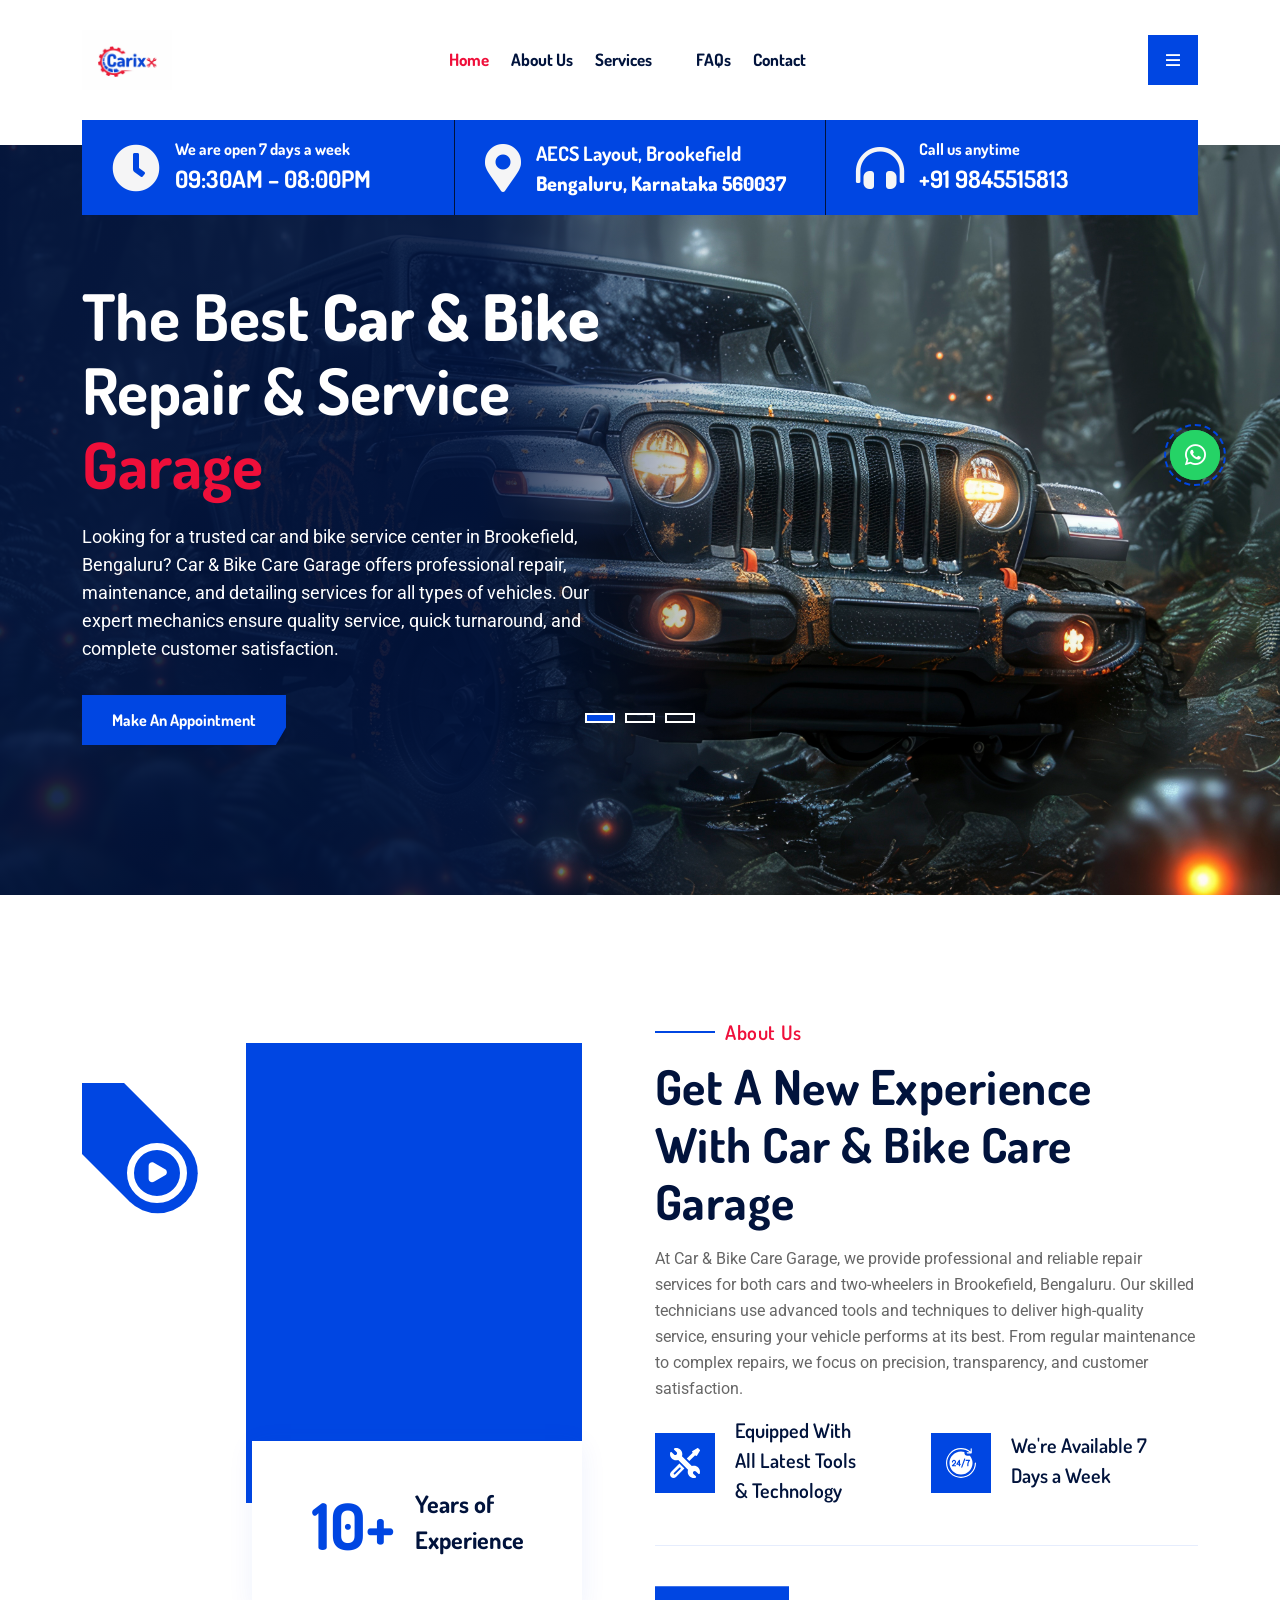
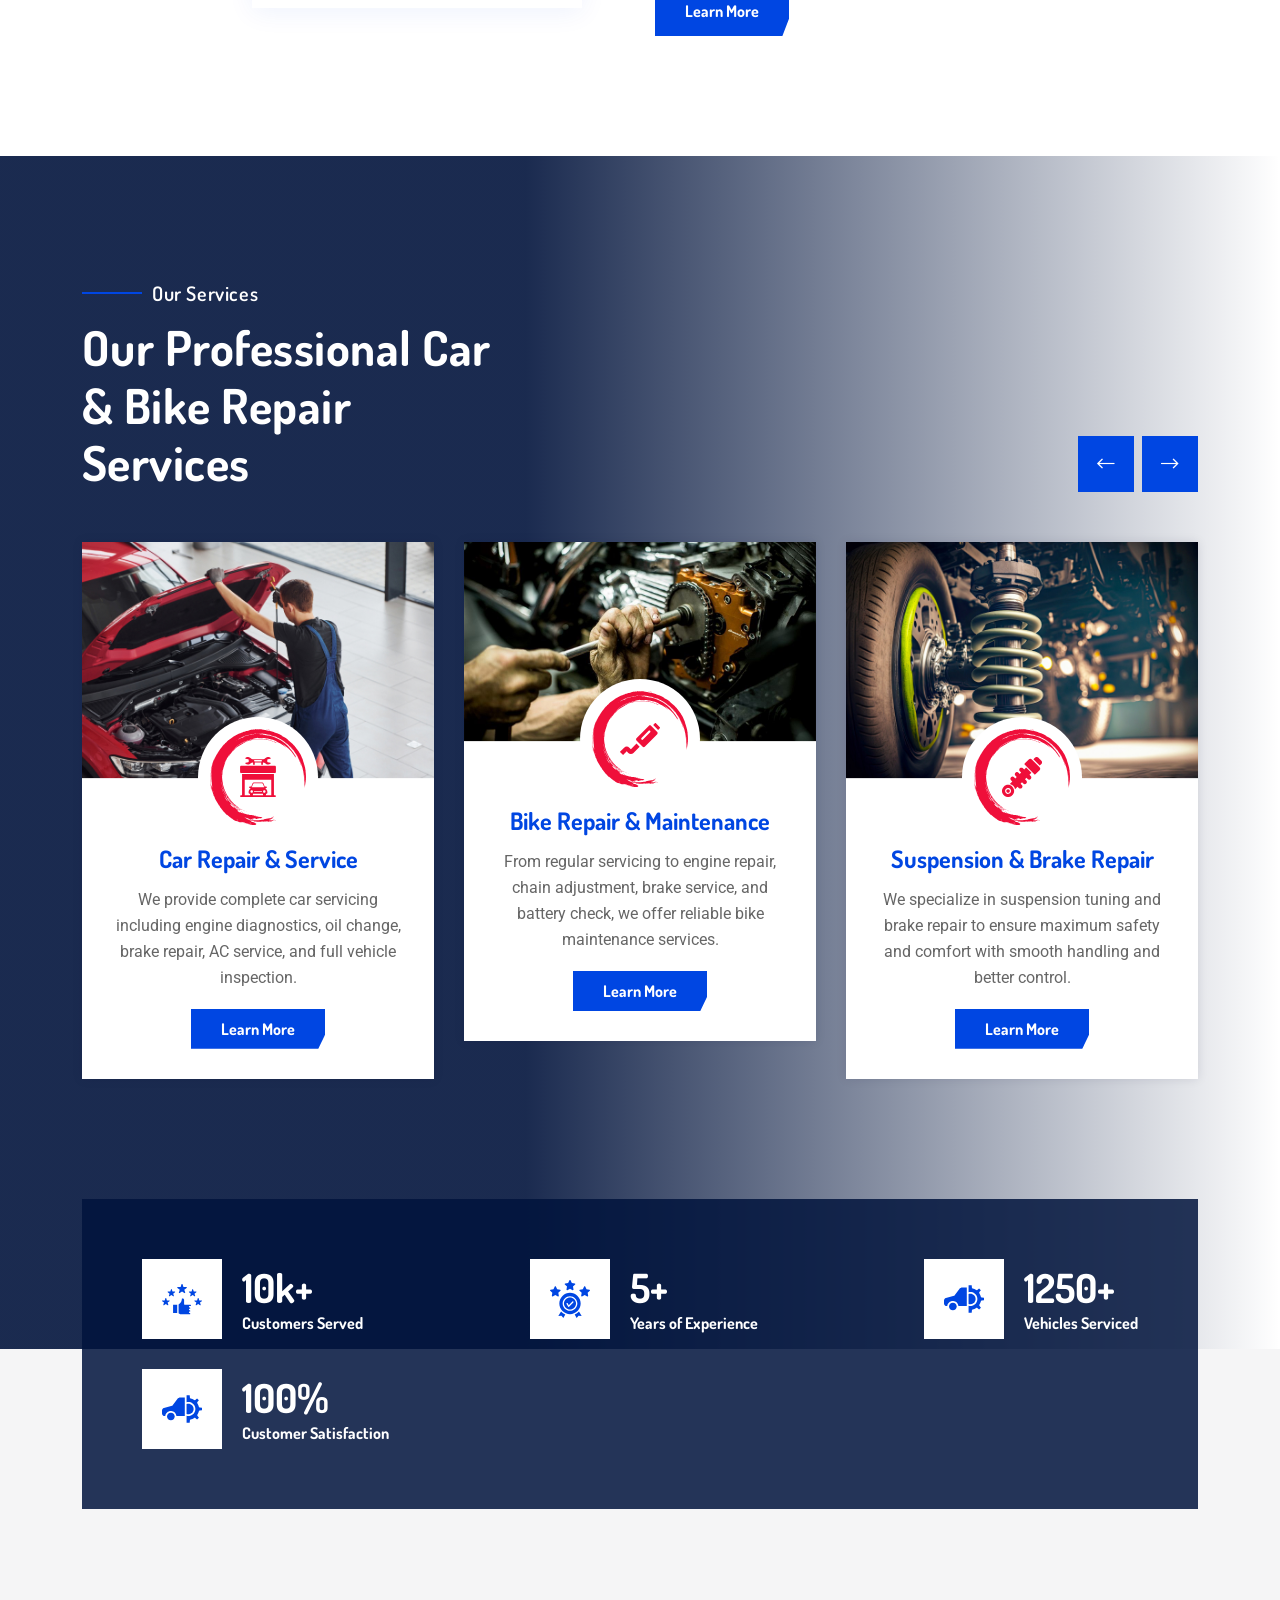
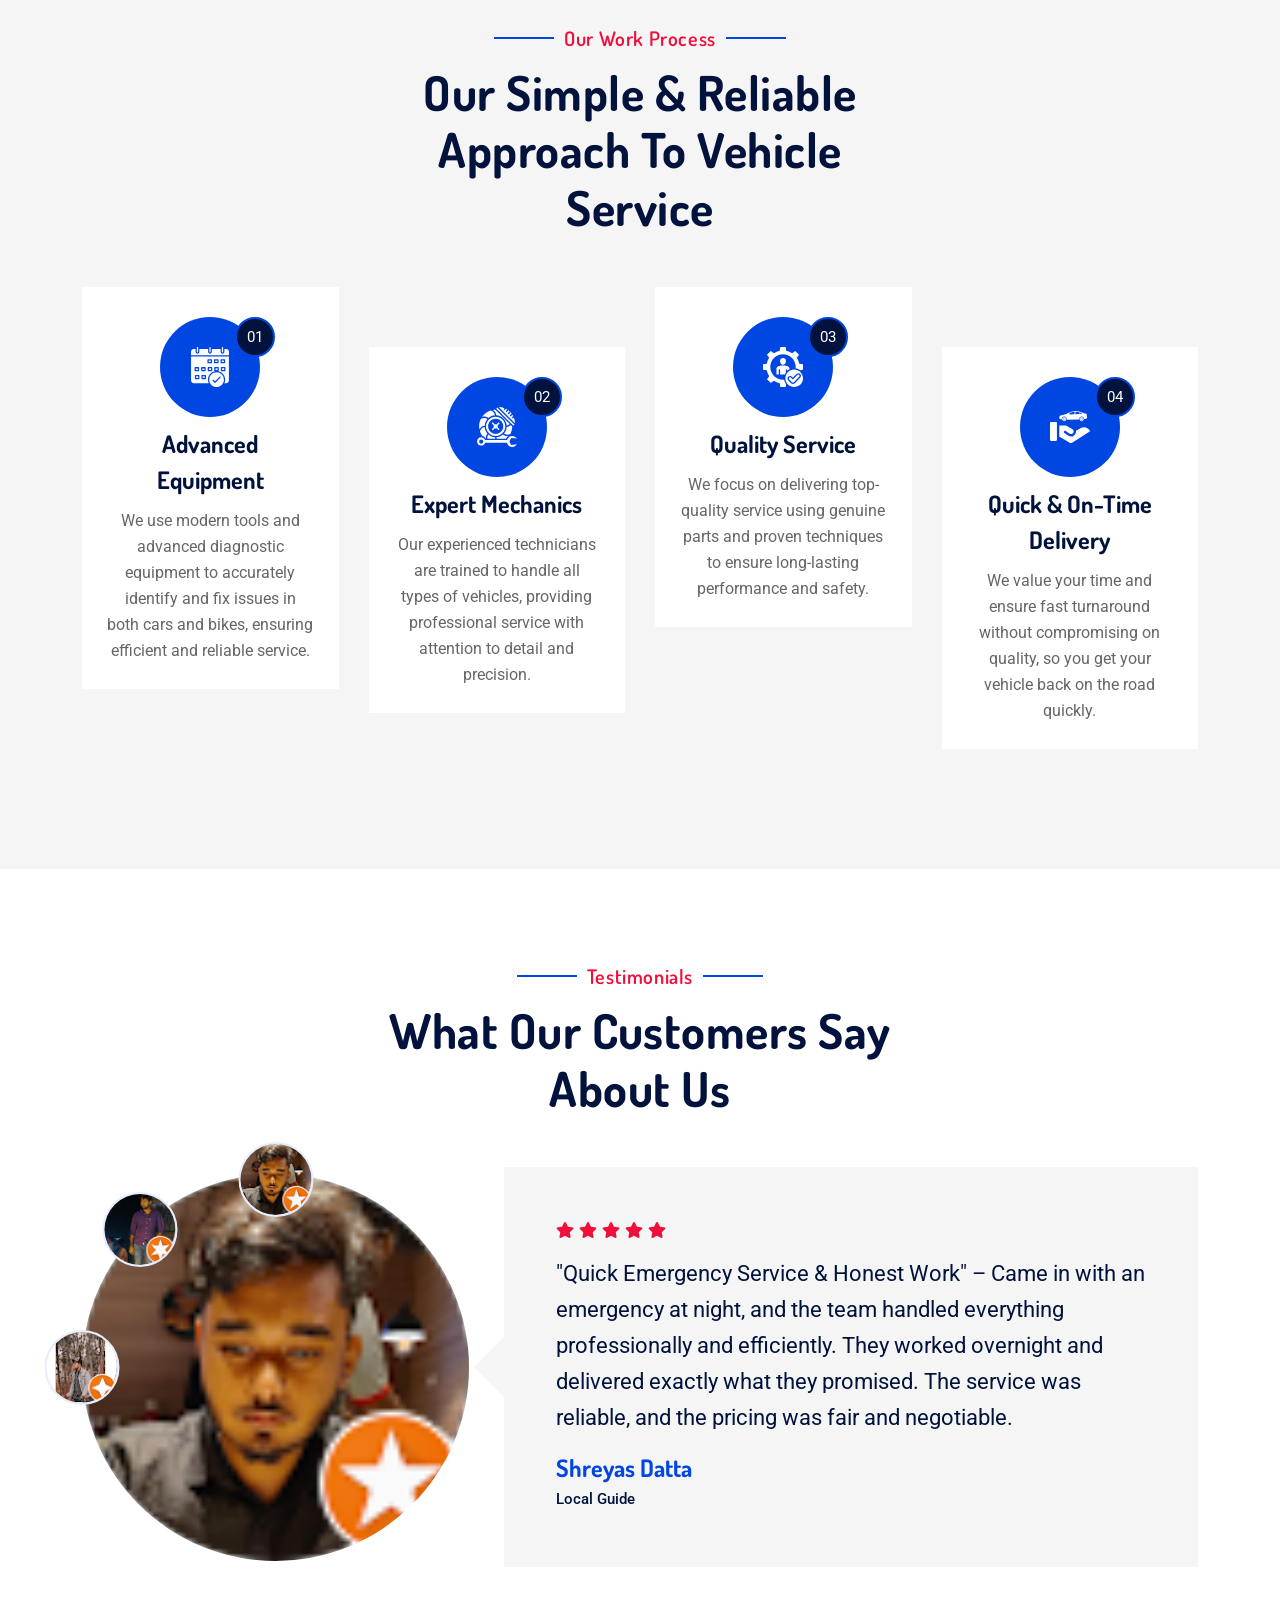
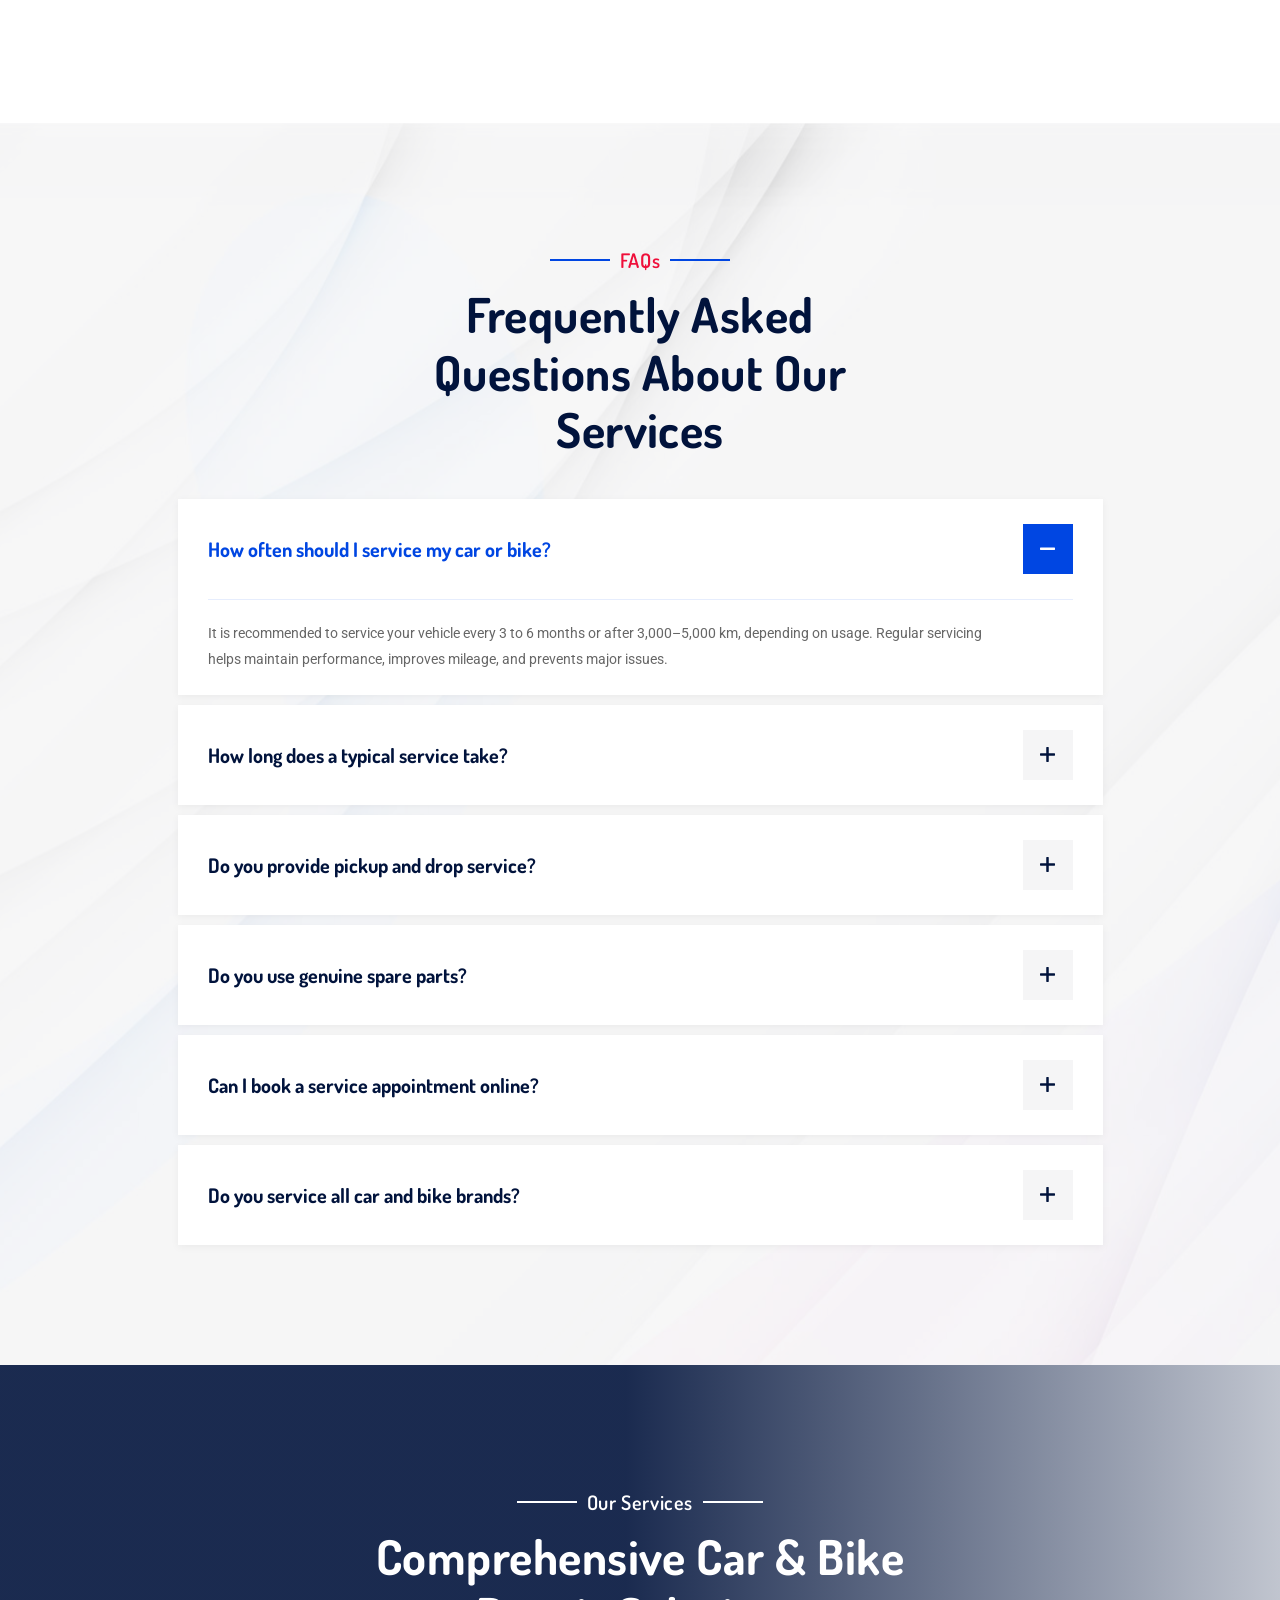
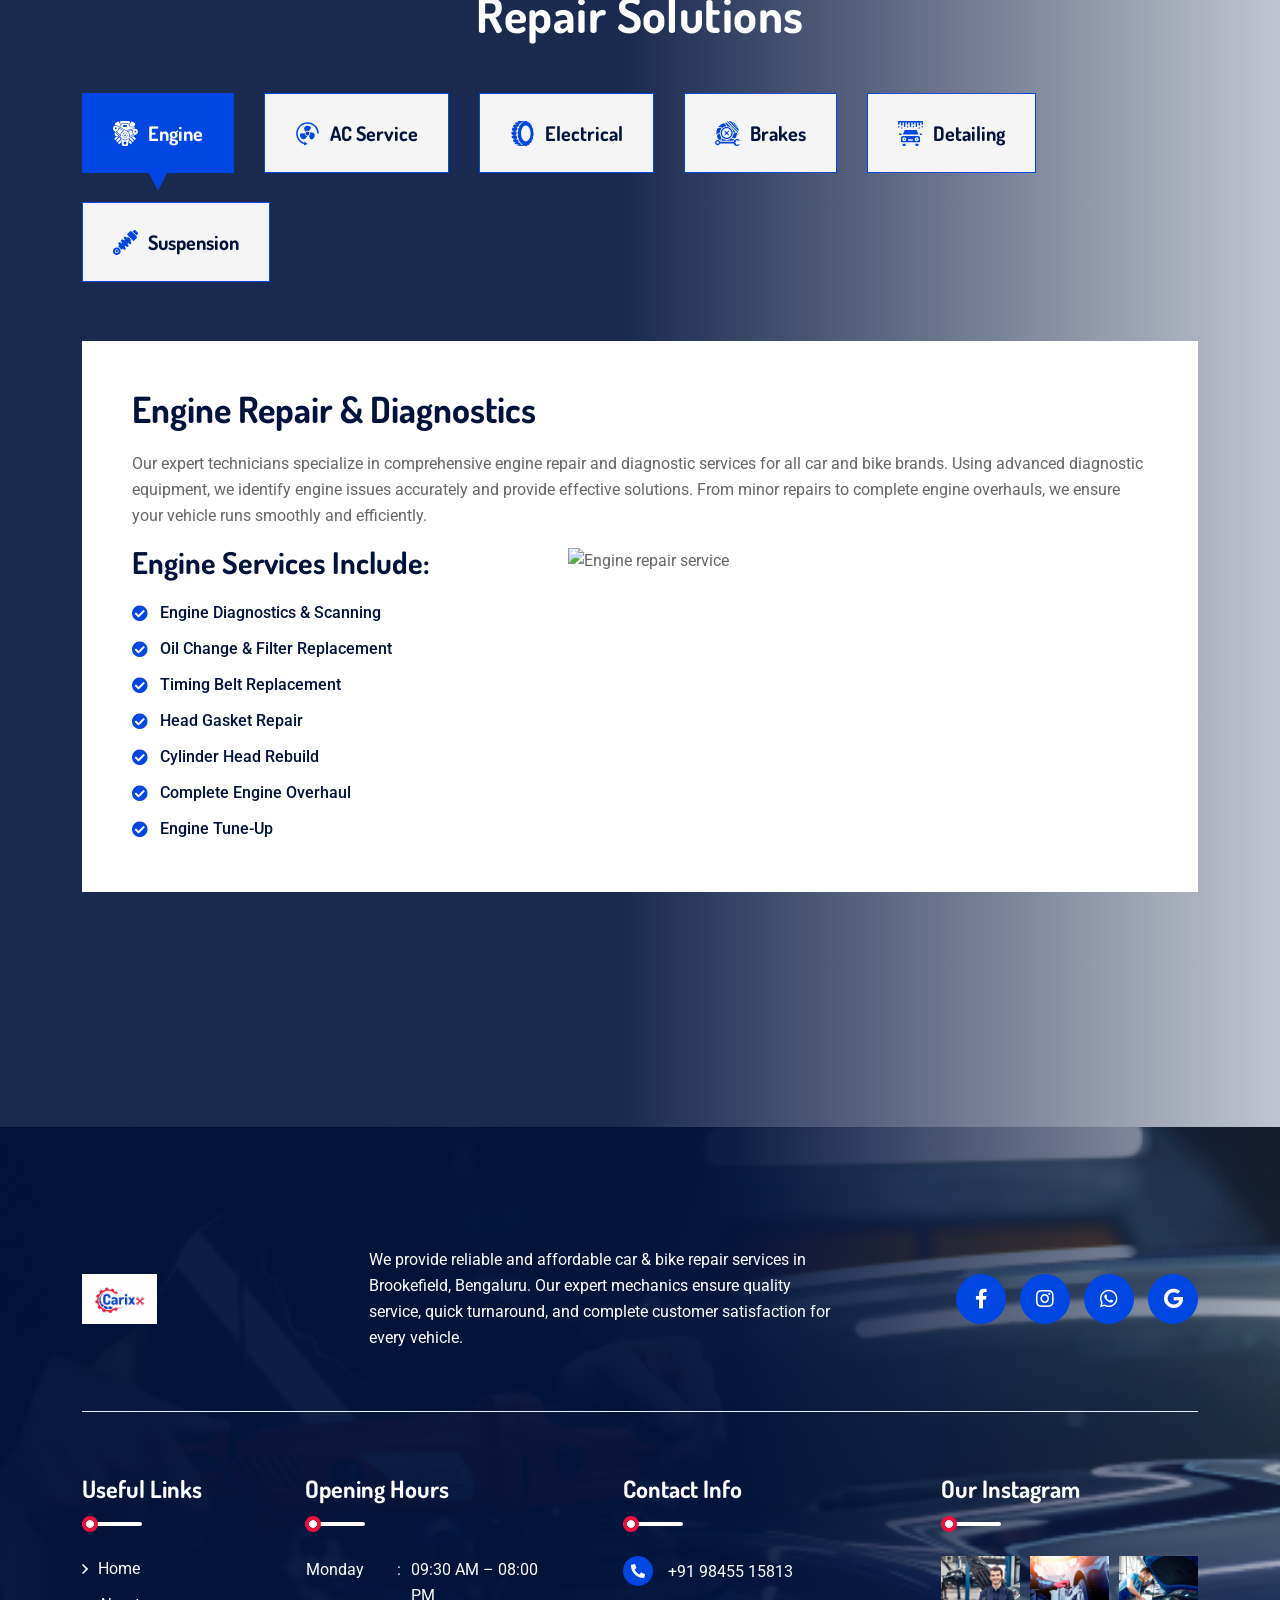
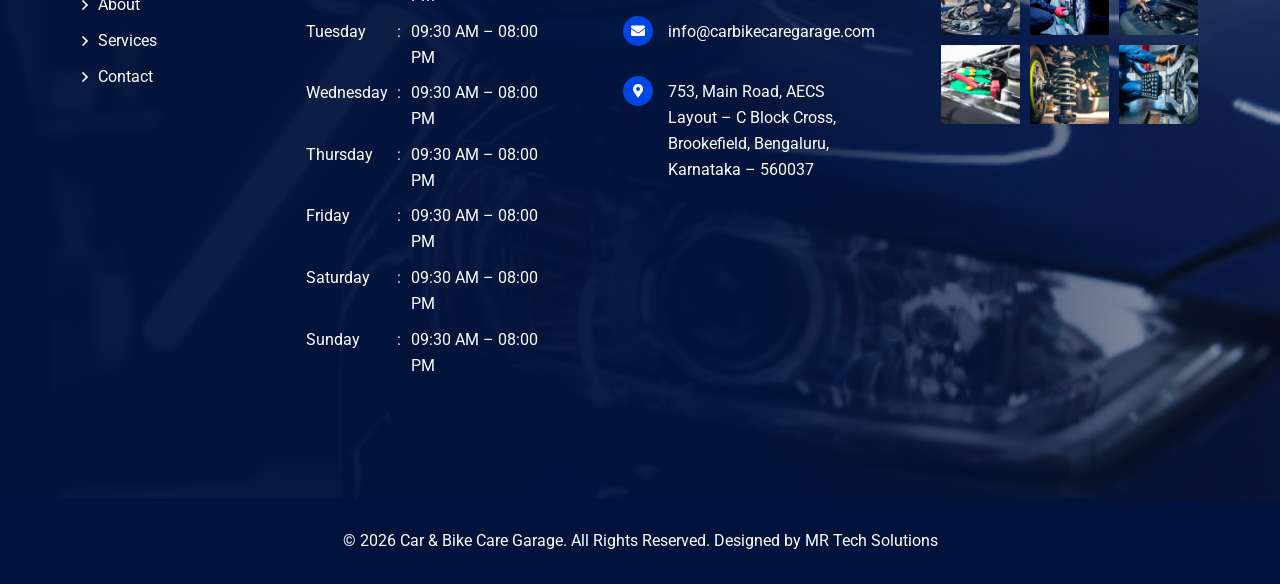
==== index.html @ 3cd3fd8a "init" ====
<!doctype html>
<html class="no-js" lang="zxx">

<head>
  <meta charset="utf-8">
  <meta http-equiv="x-ua-compatible" content="ie=edge">
  <title>Garix - Vehicles Service & Solution HTML5 Template - Blog Grid </title>
  <meta name="author" content="vecuro">
  <meta name="description" content="TechBiz - IT Solution & Service HTML Template">
  <meta name="keywords" content="TechBiz - IT Solution & Service HTML Template" />
  <meta name="robots" content="INDEX,FOLLOW">
  <!-- Mobile Specific Metas -->
  <meta name="viewport" content="width=device-width, initial-scale=1, shrink-to-fit=no">
  <!-- Favicons - Place favicon.ico in the root directory -->
  <link rel="apple-touch-icon" sizes="57x57" href="assets/img/favicons/apple-icon-57x57.png">
  <link rel="apple-touch-icon" sizes="60x60" href="assets/img/favicons/apple-icon-60x60.png">
  <link rel="apple-touch-icon" sizes="72x72" href="assets/img/favicons/apple-icon-72x72.png">
  <link rel="apple-touch-icon" sizes="76x76" href="assets/img/favicons/apple-icon-76x76.png">
  <link rel="apple-touch-icon" sizes="114x114" href="assets/img/favicons/apple-icon-114x114.png">
  <link rel="apple-touch-icon" sizes="120x120" href="assets/img/favicons/apple-icon-120x120.png">
  <link rel="apple-touch-icon" sizes="152x152" href="assets/img/favicons/apple-icon-144x144.png">
  <link rel="apple-touch-icon" sizes="152x152" href="assets/img/favicons/apple-icon-152x152.png">
  <link rel="apple-touch-icon" sizes="180x180" href="assets/img/favicons/apple-icon-180x180.png">
  <link rel="icon" type="image/png" sizes="192x192" href="assets/img/favicons/android-icon-192x192.png">
  <link rel="icon" type="image/png" sizes="32x32" href="assets/img/favicons/favicon-32x32.png">
  <link rel="icon" type="image/png" sizes="96x96" href="assets/img/favicons/favicon-96x96.png">
  <link rel="icon" type="image/png" sizes="16x16" href="assets/img/favicons/favicon-16x16.png">
  <link rel="manifest" href="assets/img/favicons/manifest.json">
  <meta name="msapplication-TileColor" content="#ffffff">
  <meta name="msapplication-TileImage" content="assets/img/favicons/ms-icon-144x144.png">
  <meta name="theme-color" content="#ffffff">
  <!--==============================
	  Google Fonts
	============================== -->
  <link rel="preconnect" href="https://fonts.googleapis.com">
  <link rel="preconnect" href="https://fonts.gstatic.com" crossorigin>
  <link href="https://fonts.googleapis.com/css2?family=Dosis:wght@200..800&family=Roboto:wght@400;500&display=swap" rel="stylesheet">
  <!--==============================
	    All CSS File
	============================== -->
  <!-- Bootstrap -->
  <!-- <link rel="stylesheet" href="assets/css/app.min.css"> -->
  <link rel="stylesheet" href="assets/css/bootstrap.min.css">
  <!-- Font Awesome Icon -->
  <link rel="stylesheet" href="assets/css/fontawesome.min.css">
  <!-- Magnific Popup -->
  <link rel="stylesheet" href="assets/css/magnific-popup.min.css">
  <!-- Slick Slider -->
  <link rel="stylesheet" href="assets/css/slick.min.css">
  <!-- Nice Select -->
  <link rel="stylesheet" href="assets/css/nice-select.min.css">
  <!-- Jquery Ui CSS -->
  <link rel="stylesheet" href="assets/css/jquery-ui.min.css">
  <!-- Jquery Twenty Twenty -->
  <link rel="stylesheet" href="assets/css/twentytwenty.css">
  <!-- Theme Custom CSS -->
  <link rel="stylesheet" href="assets/css/style.css">
</head>

<body>
  <!--[if lte IE 9]>
    	<p class="browserupgrade">You are using an <strong>outdated</strong> browser. Please <a href="https://browsehappy.com/">upgrade your browser</a> to improve your experience and security.</p>
  <![endif]-->
  <div class="preloader">
    <button class="vs-btn preloaderCls">Cancel Preloader </button>
    <div class="preloader-inner">
      <img src="assets/img/logo.png" alt="logo">
      <span class="loader"></span>
    </div>
  </div>
  <a href="https://wa.me/919845515813?text=Hello%20Car%20%26%20Bike%20Care%20Garage!" target="_blank" class="scrollToTop scroll-btn wa-btn"><i class="fab fa-whatsapp"></i></a>
  <a href="#" class="scrollToTop scroll-btn"><i class="far fa-arrow-up"></i></a>
  <!--==============================
    Mobile Menu
  ============================== -->
  <div class="vs-menu-wrapper">
    <div class="vs-menu-area text-center">
      <div class="mobile-logo">
        <a href="index.html"><img src="assets/img/logo.png" alt="Garix" class="logo"></a>
        <button class="vs-menu-toggle"><i class="fal fa-times"></i></button>
      </div>
      <div class="vs-mobile-menu">
        <ul>
          <li>
            <a href="index.html">Home</a>
          </li>
          <li>
            <a href="about.html">About Us</a>
          </li>
          <li>
            <a href="services.html">Services</a>
          </li>
          <!-- <li>
            <a href="blog.html">Blog</a>
          </li> -->
          <li>
            <a href="faq.html">FAQs</a>
          </li>
          <li>
            <a href="contact.html">Contact Us</a>
          </li>
        </ul>
      </div>
    </div>
  </div>
  <!--==============================
		Sidemenu
	============================== -->
  <div class="sidemenu-wrapper d-none d-lg-block">
    <div class="sidemenu-content">
      <button class="closeButton sideMenuCls"><i class="far fa-times"></i></button>
      <div class="widget">
        <div class="vs-widget-about">
          <div class="mb-4">
            <a href="index.html"><img src="assets/img/logo.png" alt="Garix" class="logo"></a>
          </div>
          <p class="sidemenu-text">Intrinsicly evisculate emerging cutting edge scenarios redefine
            future-proof
            e-markets demand line</p>
          <div class="social-style1 style2">
            <a href="#" target="_blank"><i class="fab fa-facebook-f"></i></a>
            <a href="#" target="_blank"><i class="fab fa-instagram"></i></a>
            <a href="#" target="_blank"><i class="fab fa-pinterest-p"></i></a>
            <a href="#" target="_blank"><i class="fab fa-twitter"></i></a>
          </div>
        </div>
      </div>
      <div class="widget  ">
        <h4 class="widget_title">Gallery Posts</h4>
        <div class="sidebar-gallery">
          <div class="gallery-thumb">
            <img src="assets/img//footer/insta1.jpg" alt="Gallery Image" class="w-100">
          </div>
          <div class="gallery-thumb">
            <img src="assets/img//footer/insta2.jpg" alt="Gallery Image" class="w-100">
          </div>
          <div class="gallery-thumb">
            <img src="assets/img/footer/insta3.jpg" alt="Gallery Image" class="w-100">
          </div>
          <div class="gallery-thumb">
            <img src="assets/img/footer/insta4.jpg" alt="Gallery Image" class="w-100">
          </div>
          <div class="gallery-thumb">
            <img src="assets/img/footer/insta5.jpg" alt="Gallery Image" class="w-100">
          </div>
          <div class="gallery-thumb">
            <img src="assets/img/footer/insta6.jpg" alt="Gallery Image" class="w-100">
          </div>
        </div>
      </div>
      <div class="widget  ">
        <h3 class="widget_title">Office Maps</h3>
        <div class="footer-map">
          <iframe src="https://www.google.com/maps/embed?pb=!1m18!1m12!1m3!1d3245.16096574646!2d77.71761169999999!3d12.964302!2m3!1f0!2f0!3f0!3m2!1i1024!2i768!4f13.1!3m3!1m2!1s0x3bae13150c33646b%3A0xbb270e1ae7843530!2sCar%20%26%20bike%20care%20garage!5e1!3m2!1sen!2sin!4v1774437125558!5m2!1sen!2sin" width="600" height="450" style="border:0;" allowfullscreen="" loading="lazy" referrerpolicy="no-referrer-when-downgrade"></iframe>
        </div>
      </div>
    </div>
  </div>
  <!--==============================
        Header Area
    ==============================-->
  <header class="vs-header header-layout1">
    <div class="sticky-wrapper header-bottom2">
      <div class="sticky-active">
        <div class="container">
          <div class="menu-top">
            <div class="row justify-content-between align-items-center gx-sm-0">
              <div class="col-auto">
                <div class="header-logo2">
                  <a href="index.html"><img src="assets/img/logo.png" alt="Garix" class="logo"></a>
                </div>
              </div>
              <div class="col-auto">
                <nav class="main-menu menu-style2 d-none d-lg-block">
                  <ul>
                    <li>
                      <a href="index.html">Home</a>
                    </li>
                    <li>
                      <a href="about.html">About Us</a>
                    </li>
                    <li>
                      <a href="services.html">Services</a>
                    </li>
                    <li>
                      <!-- <a href="blog.html">Blog</a> -->
                    </li>
                    <li>
                      <a href="faq.html">FAQs</a>
                    </li>
                    <li>
                      <a href="contact.html">Contact</a>
                    </li>
                  </ul>
                </nav>
              </div>
              <div class="col-auto">
                <div class="header-btns">
                  <!-- <button class="vs-icon style2 sideCartToggler">
                    <i class="fas fa-shopping-cart"></i>
                  </button> -->
                  <button class="vs-icon style2 sideMenuToggler d-none d-lg-inline-flex">
                    <i class="far fa-bars"></i>
                  </button> 
                  <button class="vs-menu-toggle style3 d-inline-block d-lg-none"><i
                                        class="fal fa-bars"></i></button>
                </div>
              </div>
            </div>
          </div>
        </div>
      </div>
    </div>
    <!-- Header Top -->
    <div class="d-none d-lg-block">
      <div class="container">
        <div class="row gx-0">
          <div class="col-lg-4">
            <div class="header-info style3">
              <div class="header-info_icon"><i class="fas fa-clock"></i></div>
              <div class="media-body">
                <h6 class="header-info_title">We are open 7 days a week</h6>
                <span class="header-info_label">09:30AM – 08:00PM</span>
              </div>
            </div>
          </div>
          <div class="col-lg-4">
            <div class="header-info style3 bg">
              <div class="header-info_icon"><i class="fas fa-map-marker-alt"></i></div>
              <div class="media-body">
                <p class="header-info_text">AECS Layout, Brookefield<br><strong>Bengaluru, Karnataka 560037</strong></p>
              </div>
            </div>
          </div>
          <div class="col-lg-4">
            <div class="header-info style3">
              <div class="header-info_icon"><i class="fas fa-headphones-alt"></i></div>
              <div class="media-body">
                <h6 class="header-info_title">Call us anytime</h6>
                <span class="header-info_label">+91 9845515813</span>
              </div>
            </div>
          </div>
        </div>
      </div>
    </div>
  </header>
  <!--==============================
    Hero Area
    ==============================-->
  <section class="hero hero--layout1">
    <div class="vs-carousel vsslider1" data-slide-show="1" data-fade="true" data-arrows="false" data-dots="true" data-xl-dots="true" data-ml-dots="true" data-autoplay="true">
      <div>
        <div class="hero-inner">
          <div class="hero-bg" data-bg-src="assets/img/hero/thar.jpg"></div>
          <div class="container">
            <div class="row">
              <div class="col-xl-6 col-lg-9">
                <h1 class="hero-title">The Best <strong>Car & Bike</strong> Repair & Service <span>Garage</span></h1>
                <p class="hero-text">Looking for a trusted car and bike service center in Brookefield, Bengaluru? Car & Bike Care Garage offers professional repair, maintenance, and detailing services for all types of vehicles. Our expert mechanics ensure quality service, quick turnaround, and complete customer satisfaction.</p>
                <a href="contact.html" class="vs-btn">
                  <span class="vs-btn__bar"></span>
                  Make An Appointment
                </a>
              </div>
            </div>
          </div>
        </div>
      </div>
      <div>
        <div class="hero-inner">
          <div class="hero-bg" data-bg-src="assets/img/hero/defender.jpg"></div>
          <div class="container">
            <div class="row">
              <div class="col-xl-6 col-lg-9">
                <h1 class="hero-title">Expert <strong>Car Service</strong> & <span>Repair</span></h1>
                <p class="hero-text">From routine maintenance to complex repairs, our skilled technicians provide comprehensive car care services. Experience quality workmanship and transparent service at Car & Bike Care Garage.</p>
                <a href="contact.html" class="vs-btn">
                  <span class="vs-btn__bar"></span>
                  Make An Appointment
                </a>
              </div>
            </div>
          </div>
        </div>
      </div>
      <div>
        <div class="hero-inner">
          <div class="hero-bg" data-bg-src="assets/img/hero/headlight.jpg"></div>
          <div class="container">
            <div class="row">
              <div class="col-xl-6 col-lg-9">
                <h1 class="hero-title">Professional <strong>Bike Repair</strong> & <span>Maintenance</span></h1>
                <p class="hero-text">Keep your bike running smoothly with our expert repair services. From oil changes to engine diagnostics, we handle all your two-wheeler needs with precision and care.</p>
                <a href="contact.html" class="vs-btn">
                  <span class="vs-btn__bar"></span>
                  Make An Appointment
                </a>
              </div>
            </div>
          </div>
        </div>
      </div>
    </div>
  </section>
  <!-- Make An Appointment Area Start -->
  <!-- <section class="app--layout1">
    <div class="container">
      <div class="app-container" data-bg-src="assets/img/bg/process-bg.svg">
        <div class="app-container-img" data-bg-src="assets/img/bg/app-bg.jpg"></div>
        <div class="row align-items-center gx-0">
          <div class="col-lg-6">
            <div class="app-content">
              <div class="white-title">
                <h2 class="sec-title">Make an Appointment Or Call Us 24/7</h2>
              </div>
              <a class="call-block" href="tel:+052699256693"><i class="fas fa-phone-alt"></i><span>052 (699) 256 -
                693</span></a>
            </div>
          </div>
          <div class="col-lg-6">
            <form class="form-style1 ajax-contact" action="mail.php" method="post">
              <h4 class="mb-25 sec-title">Patient Appointment Form</h4>
              <div class="row gx-20">
                <div class="col-md-6 form-group">
                  <input class="form-control" type="text" name="name" id="name" placeholder="Your Name">
                  <i class="fal fa-user"></i>
                </div>
                <div class="col-md-6 form-group">
                  <input class="form-control" type="email" name="email" id="email" placeholder="Email Address">
                  <i class="fal fa-envelope"></i>
                </div>
                <div class="col-md-6 form-group">
                  <input class="form-control" type="date" name="date" id="date" placeholder="Select Date">
                  <i class="fal fa-calendar"></i>
                </div>
                <div class="col-md-6 form-group">
                  <input class="form-control" type="time" name="time" id="time" placeholder="Select Time">
                  <i class="fal fa-clock"></i>
                </div>
                <div class="col-md-6 form-group">
                  <select name="subject" id="subject">
                    <option value="Select Service">Select Service</option>
                    <option value="Oil Change">Oil Change</option>
                    <option value="Tire Rotation">Tire Rotation</option>
                    <option value="Brake Inspection">Brake Inspection</option>
                    <option value="Engine Tune-Up">Engine Tune-Up</option>
                    <option value="Transmission Flush">Transmission Flush</option>
                  </select>
                </div>
                <div class="col-md-6 form-group">
                  <button class="vs-btn w-100 justify-content-center" type="submit">Send Appointment<span
                    class="vs-btn__bar"></span></button>
                </div>
              </div>
            </form>
            <p class="form-messages mb-0 mt-3"></p>
          </div>
        </div>
      </div>
    </div>
  </section> -->
  <!-- Make An Appointment Area End -->
  <!-- About Area Start -->
  <section class="about--layout1 space-top space-extra-bottom">
    <div class="container">
      <div class="row align-items-center ">
        <div class="col-lg-6 mb-30">
          <div class="about-img2">
            <div class="element2"></div>
            <div class="position-relative overflow-hidden">
              <a class="play-btn2 popup-video" href="https://www.youtube.com/watch?v=zX-jSCDsJ8E">
                <span>
                <svg width="19" height="21" viewBox="0 0 19 21" fill="none" xmlns="http://www.w3.org/2000/svg">
                  <path
                    d="M0.634766 10.2592V3.76308C0.634766 1.07168 3.54883 -0.611916 5.87695 0.73574L11.5059 3.98574L17.1348 7.23574C19.4668 8.57949 19.4668 11.9467 17.1348 13.2904L11.5059 16.5404L5.87695 19.7904C3.54883 21.1303 0.634766 19.4506 0.634766 16.7592V10.2592Z"
                    fill="white" />
                </svg>
              </span>
              </a>
              <img src="assets/img/about/about-img-1-1.jpg" alt="about img 1 1" class="img1 reveal1 it-reveal-animation">
            </div>
            <div class="text-box">
              <span class="text-box__number">10+</span>
              <h3 class="text-box__title">Years of Experience</h3>
            </div>
          </div>
        </div>
        <div class="col-lg-6 mb-30">
          <span class="sec-subtitle style2">About Us</span>
          <h2 class="sec-title">Get A New Experience With Car & Bike Care Garage</h2>
          <p>At Car & Bike Care Garage, we provide professional and reliable repair services for both cars and two-wheelers in Brookefield, Bengaluru. Our skilled technicians use advanced tools and techniques to deliver high-quality service, ensuring your vehicle performs at its best. From regular maintenance to complex repairs, we focus on precision, transparency, and customer satisfaction.</p>
          <div class="features">
            <div class="icon-box">
              <div class="icon-box__icon">
                <img src="assets/img/icons/feature-1-1.svg" alt="feature icon">
              </div>
              <h3 class="icon-box__title">Equipped With<br>All Latest Tools & Technology</h3>
            </div>
            <div class="icon-box">
              <div class="icon-box__icon">
                <img src="assets/img/icons/feature-1-2.svg" alt="feature icon">
              </div>
              <h3 class="icon-box__title">We're Available 7<br>Days a Week</h3>
            </div>
          </div>
          <a href="services.html" class="vs-btn">Learn More <span class="vs-btn__bar"></span></a>
        </div>
      </div>
    </div>
  </section>
  <!-- About Area End -->
  <!-- Service Area -->
  <section class="service--layout1 space-top z-index-common" data-bg-src="assets/img/bg/service-bg-1-1.jpg">
    <div class="overlay3"></div>
    <div class="container">
      <div class="row align-items-end">
        <div class="col-xl-5 col-lg-7 col-auto">
          <div class="title-area white-title">
            <span class="sec-subtitle">Our Services</span>
            <h2 class="sec-title">Our Professional Car & Bike Repair Services</h2>
          </div>
        </div>
        <div class="col-xl-7 col-lg-5 col-auto">
          <div class="title-area">
            <div class="d-flex justify-content-end align-items-center gap-2">
              <button class="icon-btn" data-slick-prev=".service-carousel">
                <i class="fal fa-long-arrow-left"></i>
              </button>
              <button class="icon-btn" data-slick-next=".service-carousel">
                <i class="fal fa-long-arrow-right"></i>
              </button>
            </div>
          </div>
        </div>
      </div>
      <div class="row service-carousel vs-carousel" data-slide-show="3" data-md-slide-show="2" data-sm-slide-show="1" data-xs-slide-show="1">
        <div class="col-lg-4">
          <div class="service-block--style2">
            <div class="service-block__thumb">
              <img src="assets/img/service/service-1-1.jpg" alt="services">
            </div>
            <div class="service-block__content">
              <div class="service-block__icon" data-bg-src="assets/img/shapes/shape-1.svg">
                <img src="assets/img/icons/icon-2-1.svg" alt="icon">
              </div>
              <h3 class="service-block__title h5"><a href="services.html">Car Repair & Service</a></h3>
              <p class="service-block__text">We provide complete car servicing including engine diagnostics, oil change, brake repair, AC service, and full vehicle inspection.</p>
              <a href="services.html" class="vs-btn style13">Learn More</a>
            </div>
          </div>
        </div>
        <div class="col-lg-4">
          <div class="service-block--style2">
            <div class="service-block__thumb">
              <img src="assets/img/service/service-1-2.jpg" alt="services">
            </div>
            <div class="service-block__content">
              <div class="service-block__icon" data-bg-src="assets/img/shapes/shape-1.svg">
                <img src="assets/img/icons/icon-2-2.svg" alt="icon">
              </div>
              <h3 class="service-block__title h5"><a href="services.html">Bike Repair & Maintenance</a></h3>
              <p class="service-block__text">From regular servicing to engine repair, chain adjustment, brake service, and battery check, we offer reliable bike maintenance services.</p>
              <a href="services.html" class="vs-btn style13">Learn More</a>
            </div>
          </div>
        </div>
        <div class="col-lg-4">
          <div class="service-block--style2">
            <div class="service-block__thumb">
              <img src="assets/img/service/service-1-3.jpg" alt="services">
            </div>
            <div class="service-block__content">
              <div class="service-block__icon" data-bg-src="assets/img/shapes/shape-1.svg">
                <img src="assets/img/icons/icon-2-3.svg" alt="icon">
              </div>
              <h3 class="service-block__title h5"><a href="services.html">Suspension & Brake Repair</a></h3>
              <p class="service-block__text">We specialize in suspension tuning and brake repair to ensure maximum safety and comfort with smooth handling and better control.</p>
              <a href="services.html" class="vs-btn style13">Learn More</a>
            </div>
          </div>
        </div>
      </div>
    </div>
  </section>
  <!-- Service Area  End -->
  <!-- Counter Area Start -->
  <section class="counter--layout1">
    <div class="container">
      <div class="counter-inner z-index-common" data-bg-src="assets/img/bg/counter-bg.jpg">
        <div class="overlay4"></div>
        <div class="row justify-content-between">
          <div class="col-lg-auto col-md-6 mb-30">
            <div class="counter-block count-start">
              <div class="counter-block__icon">
                <img src="assets/img/icons/counter-icon-1.svg" alt="counter icon 1">
              </div>
              <div class="counter-block__body">
                <span class="counter-block__number"><span class="counters" data-counter="10">10</span>k+</span>
                <h3 class="counter-block__heading">Customers Served</h3>
              </div>
            </div>
          </div>
          <div class="col-lg-auto col-md-6 mb-30">
            <div class="counter-block count-start">
              <div class="counter-block__icon">
                <img src="assets/img/icons/counter-icon-2.svg" alt="counter icon 1">
              </div>
              <div class="counter-block__body">
                <span class="counter-block__number"><span class="counters" data-counter="5">5</span>+</span>
                <h3 class="counter-block__heading">Years of Experience</h3>
              </div>
            </div>
          </div>
          <div class="col-lg-auto col-md-6 mb-30">
            <div class="counter-block count-start">
              <div class="counter-block__icon">
                <img src="assets/img/icons/counter-icon-3.svg" alt="counter icon 1">
              </div>
              <div class="counter-block__body">
                <span class="counter-block__number"><span class="counters" data-counter="1250">1250</span>+</span>
                <h3 class="counter-block__heading">Vehicles Serviced</h3>
              </div>
            </div>
          </div>
          <div class="col-lg-auto col-md-6 mb-30">
            <div class="counter-block count-start">
              <div class="counter-block__icon">
                <img src="assets/img/icons/counter-icon-3.svg" alt="counter icon 1">
              </div>
              <div class="counter-block__body">
                <span class="counter-block__number"><span class="counters" data-counter="100">100</span>%</span>
                <h3 class="counter-block__heading">Customer Satisfaction</h3>
              </div>
            </div>
          </div>
        </div>
      </div>
    </div>
  </section>
  <!-- Counter Area End -->
  <!-- Work Process Area Start -->
  <section class="process--layout1 z-index-common space-extra-bottom" data-bg-src="assets/img/bg/process-bg-1.svg">
    <div class="container">
      <div class="row">
        <div class="col-xl-6 col-lg-8 mx-auto">
          <div class="title-area text-center">
            <span class="sec-subtitle style4">Our Work Process</span>
            <h2 class="sec-title">Our Simple & Reliable Approach to Vehicle Service</h2>
          </div>
        </div>
      </div>
      <div class="row">
        <div class="process-block--style2 col-lg-3 col-md-6">
          <div class="process-block__body">
            <div class="process-block__icon">
              <img src="assets/img/icons/process-icon-2-1.svg" alt="process icon 2 1">
              <span class="process-block__number">01</span>
            </div>
            <div class="process-block__content">
              <h2 class="process-block__title">Advanced Equipment</h2>
              <p class="process-block__text">We use modern tools and advanced diagnostic equipment to accurately identify and fix issues in both cars and bikes, ensuring efficient and reliable service.</p>
            </div>
          </div>
        </div>
        <div class="process-block--style2 col-lg-3 col-md-6">
          <div class="process-block__body">
            <div class="process-block__icon">
              <img src="assets/img/icons/process-icon-2-2.svg" alt="process icon 2 1">
              <span class="process-block__number">02</span>
            </div>
            <div class="process-block__content">
              <h2 class="process-block__title">Expert Mechanics</h2>
              <p class="process-block__text">Our experienced technicians are trained to handle all types of vehicles, providing professional service with attention to detail and precision.</p>
            </div>
          </div>
        </div>
        <div class="process-block--style2 col-lg-3 col-md-6">
          <div class="process-block__body">
            <div class="process-block__icon">
              <img src="assets/img/icons/process-icon-2-3.svg" alt="process icon 2 1">
              <span class="process-block__number">03</span>
            </div>
            <div class="process-block__content">
              <h2 class="process-block__title">Quality Service</h2>
              <p class="process-block__text">We focus on delivering top-quality service using genuine parts and proven techniques to ensure long-lasting performance and safety.</p>
            </div>
          </div>
        </div>
        <div class="process-block--style2 col-lg-3 col-md-6">
          <div class="process-block__body">
            <div class="process-block__icon">
              <img src="assets/img/icons/process-icon-2-4.svg" alt="process icon 2 1">
              <span class="process-block__number">04</span>
            </div>
            <div class="process-block__content">
              <h2 class="process-block__title">Quick & On-Time Delivery</h2>
              <p class="process-block__text">We value your time and ensure fast turnaround without compromising on quality, so you get your vehicle back on the road quickly.</p>
            </div>
          </div>
        </div>
      </div>
    </div>
  </section>
  <!-- Work Process Area End -->
  <!-- Team Area Start
  <section class="team--layout1 space-top space-extra-bottom">
    <div class="container">
      <div class="row align-items-end">
        <div class="col-lg-6 col-auto">
          <div class="title-area">
            <span class="sec-subtitle style2">Our Team Members</span>
            <h2 class="sec-title">Our Expert Technician And Mechanics</h2>
          </div>
        </div>
        <div class="col-lg-6 col-auto">
          <div class="title-area">
            <div class="d-flex justify-content-end align-items-center gap-2">
              <button class="icon-btn" data-slick-prev=".team-carousel">
                <i class="fal fa-long-arrow-left"></i>
              </button>
              <button class="icon-btn" data-slick-next=".team-carousel">
                <i class="fal fa-long-arrow-right"></i>
              </button>
            </div>
          </div>
        </div>
      </div>
      <div class="row team-carousel vs-carousel" data-slide-show="4" data-md-slide-show="2" data-sm-slide-show="1" data-xs-slide-show="1">
        <div class="col-lg-3">
          <div class="team-block--style2">
            <div class="team-block__img">
              <a href="team-details.html">
                <img src="assets/img/team/team-member-1-1.jpg" alt="team member 2 1">
              </a>
              <div class="social-style1">
                <ul>
                  <li><span><i class="far fa-share-alt"></i></span>
                    <div class="sub-list">
                      <a href="#" target="_blank"><i class="fab fa-facebook-f"></i></a>
                      <a href="#" target="_blank"><i class="fab fa-instagram"></i></a>
                      <a href="#" target="_blank"><i class="fab fa-pinterest-p"></i></a>
                      <a href="#" target="_blank"><i class="fab fa-twitter"></i></a>
                    </div>
                  </li>
                </ul>
              </div>
            </div>
            <div class="team-block__body">
              <h3 class="team-block__name"><a href="team-details.html">Andrew John</a></h3>
              <span class="team-block__desig">Engineer</span>
            </div>
          </div>
        </div>
        <div class="col-lg-3">
          <div class="team-block--style2">
            <div class="team-block__img">
              <a href="team-details.html">
                <img src="assets/img/team/team-member-1-2.jpg" alt="team member 2 1">
              </a>
              <div class="social-style1">
                <ul>
                  <li><span><i class="far fa-share-alt"></i></span>
                    <div class="sub-list">
                      <a href="#" target="_blank"><i class="fab fa-facebook-f"></i></a>
                      <a href="#" target="_blank"><i class="fab fa-instagram"></i></a>
                      <a href="#" target="_blank"><i class="fab fa-pinterest-p"></i></a>
                      <a href="#" target="_blank"><i class="fab fa-twitter"></i></a>
                    </div>
                  </li>
                </ul>
              </div>
            </div>
            <div class="team-block__body">
              <h3 class="team-block__name"><a href="team-details.html">Rodja Hartmann</a></h3>
              <span class="team-block__desig">Engineer</span>
            </div>
          </div>
        </div>
        <div class="col-lg-3">
          <div class="team-block--style2">
            <div class="team-block__img">
              <a href="team-details.html">
                <img src="assets/img/team/team-member-1-3.jpg" alt="team member 2 1">
              </a>
              <div class="social-style1">
                <ul>
                  <li><span><i class="far fa-share-alt"></i></span>
                    <div class="sub-list">
                      <a href="#" target="_blank"><i class="fab fa-facebook-f"></i></a>
                      <a href="#" target="_blank"><i class="fab fa-instagram"></i></a>
                      <a href="#" target="_blank"><i class="fab fa-pinterest-p"></i></a>
                      <a href="#" target="_blank"><i class="fab fa-twitter"></i></a>
                    </div>
                  </li>
                </ul>
              </div>
            </div>
            <div class="team-block__body">
              <h3 class="team-block__name"><a href="team-details.html">Andrew John</a></h3>
              <span class="team-block__desig">Engineer</span>
            </div>
          </div>
        </div>
        <div class="col-lg-3">
          <div class="team-block--style2">
            <div class="team-block__img">
              <a href="team-details.html">
                <img src="assets/img/team/team-member-1-4.jpg" alt="team member 2 1">
              </a>
              <div class="social-style1">
                <ul>
                  <li><span><i class="far fa-share-alt"></i></span>
                    <div class="sub-list">
                      <a href="#" target="_blank"><i class="fab fa-facebook-f"></i></a>
                      <a href="#" target="_blank"><i class="fab fa-instagram"></i></a>
                      <a href="#" target="_blank"><i class="fab fa-pinterest-p"></i></a>
                      <a href="#" target="_blank"><i class="fab fa-twitter"></i></a>
                    </div>
                  </li>
                </ul>
              </div>
            </div>
            <div class="team-block__body">
              <h3 class="team-block__name"><a href="team-details.html">Jerzzy Mario</a></h3>
              <span class="team-block__desig">Engineer</span>
            </div>
          </div>
        </div>
        <div class="col-lg-3">
          <div class="team-block--style2">
            <div class="team-block__img">
              <a href="team-details.html">
                <img src="assets/img/team/team-member-1-1.jpg" alt="team member 2 1">
              </a>
              <div class="social-style1">
                <ul>
                  <li><span><i class="far fa-share-alt"></i></span>
                    <div class="sub-list">
                      <a href="#" target="_blank"><i class="fab fa-facebook-f"></i></a>
                      <a href="#" target="_blank"><i class="fab fa-instagram"></i></a>
                      <a href="#" target="_blank"><i class="fab fa-pinterest-p"></i></a>
                      <a href="#" target="_blank"><i class="fab fa-twitter"></i></a>
                    </div>
                  </li>
                </ul>
              </div>
            </div>
            <div class="team-block__body">
              <h3 class="team-block__name"><a href="team-details.html">John Antony</a></h3>
              <span class="team-block__desig">Engineer</span>
            </div>
          </div>
        </div>
      </div>
    </div>
  </section> -->
  <!-- Team Area End -->
  <!-- Testimonial Area Start -->
  <section class="client--layout2  space-extra-bottom space-extra-top">
    <div class="container">
      <div class="row">
        <div class="col-lg-6 mx-auto">
          <div class="title-area text-center ">
            <span class="sec-subtitle style4">Testimonials</span>
            <h2 class="sec-title">What Our Customers Say About Us</h2>
          </div>
        </div>
      </div>
      <div class="row">
        <div class="testi-style1">
          <div class="testi-avaters vs-slider-tab" data-asnavfor="#testId">
            <button class="tab-btn"><img src="assets/img/client/client-member-1.png" alt="avater" /></button>
            <button class="tab-btn"><img src="assets/img/client/client-member-2.png" alt="avater" /></button>
            <button class="tab-btn"><img src="assets/img/client/client-member-3.png" alt="avater" /></button>
          </div>
          <div class="vs-carousel" id="testId" data-slide-show="1" data-fade="true">
            <div>
              <div class="client-block--style3">
                <div class="row gx-60 align-items-center">
                  <div class="col-lg-4">
                    <div class="client-block__img">
                      <img src="assets/img/client/client-member-1.png" alt="client member 1">
                    </div>
                  </div>
                  <div class="col-lg-8">
                    <div class="client-block__content">
                      <div class="client-block__rating">
                        <i class="fas fa-star"></i>
                        <i class="fas fa-star"></i>
                        <i class="fas fa-star"></i>
                        <i class="fas fa-star"></i>
                        <i class="fas fa-star"></i>
                      </div>
                      <p class="client-block__text">"Quick Emergency Service & Honest Work" – Came in with an emergency at night, and the team handled everything professionally and efficiently. They worked overnight and delivered exactly what they promised. The service was reliable, and the pricing was fair and negotiable.</p>
                      <h5 class="client-block__name">Shreyas Datta</h5>
                      <span class="client-block__desig">Local Guide</span>
                    </div>
                  </div>
                </div>
              </div>
            </div>
            <div>
              <div class="client-block--style3">
                <div class="row gx-60 align-items-center">
                  <div class="col-lg-4">
                    <div class="client-block__img">
                      <img src="assets/img/client/client-member-2.png" alt="client member 1">
                    </div>
                  </div>
                  <div class="col-lg-8">
                    <div class="client-block__content">
                      <div class="client-block__rating">
                        <i class="fas fa-star"></i>
                        <i class="fas fa-star"></i>
                        <i class="fas fa-star"></i>
                        <i class="fas fa-star"></i>
                        <i class="fas fa-star"></i>
                      </div>
                      <p class="client-block__text">"Professional, Transparent & High-Quality Service" – I'm extremely impressed with the service. My car was serviced with complete transparency, and the team explained everything clearly. The detailing was top-notch, giving my vehicle a showroom-like finish. Highly recommended for anyone looking for quality service in Bengaluru.</p>
                      <h5 class="client-block__name">Vishnu Vardhan Reddy</h5>
                      <span class="client-block__desig">Local Guide</span>
                    </div>
                  </div>
                </div>
              </div>
            </div>
            <div>
              <div class="client-block--style3">
                <div class="row gx-60 align-items-center">
                  <div class="col-lg-4">
                    <div class="client-block__img">
                      <img src="assets/img/client/client-member-3.png" alt="client member 1">
                    </div>
                  </div>
                  <div class="col-lg-8">
                    <div class="client-block__content">
                      <div class="client-block__rating">
                        <i class="fas fa-star"></i>
                        <i class="fas fa-star"></i>
                        <i class="fas fa-star"></i>
                        <i class="fas fa-star"></i>
                        <i class="fas fa-star"></i>
                      </div>
                      <p class="client-block__text">"Genuine & Trustworthy Mechanics" – Visited for a minor issue, and instead of overcharging, they honestly explained that there was no major problem. It's rare to find such genuine and trustworthy service. Highly appreciate their honesty and professionalism.</p>
                      <h5 class="client-block__name">Muralikrishna M</h5>
                      <span class="client-block__desig">Local Guide</span>
                    </div>
                  </div>
                </div>
              </div>
            </div>
          </div>
        </div>
      </div>
    </div>
  </section>
  <!-- Testimonial Area End -->
  <!-- FAQ Area -->
  <section class="faq--layout1 space-top space-extra-bottom" data-bg-src="assets/img/shapes/faq-bg.svg">
    <div class="container">
      <div class="row">
        <div class="col-lg-6 mx-auto">
          <div class="title-area text-center">
            <span class="sec-subtitle style4">FAQs</span>
            <h2 class="sec-title">Frequently Asked Questions About Our Services</h2>
          </div>
        </div>
      </div>
      <div class="row">
        <div class="col-lg-10 mx-auto">
          <div class="accordion-style1">
            <div class="accordion" id="accordionExample">
              <div class="accordion-item">
                <h2 class="accordion-header">
                  <button class="accordion-button" type="button" data-bs-toggle="collapse" data-bs-target="#collapseOne" aria-expanded="true" aria-controls="collapseOne">
                    How often should I service my car or bike?
                  </button>
                </h2>
                <div id="collapseOne" class="accordion-collapse collapse show" data-bs-parent="#accordionExample">
                  <div class="accordion-body">
                    It is recommended to service your vehicle every 3 to 6 months or after 3,000–5,000 km, depending on usage. Regular servicing helps maintain performance, improves mileage, and prevents major issues.
                  </div>
                </div>
              </div>
              <div class="accordion-item">
                <h2 class="accordion-header">
                  <button class="accordion-button collapsed" type="button" data-bs-toggle="collapse" data-bs-target="#collapseTwo" aria-expanded="false" aria-controls="collapseTwo">
                    How long does a typical service take?
                  </button>
                </h2>
                <div id="collapseTwo" class="accordion-collapse collapse" data-bs-parent="#accordionExample">
                  <div class="accordion-body">
                    Basic services like oil change or general check-up usually take 30–60 minutes. More complex repairs may take a few hours or a full day depending on the condition of the vehicle.
                  </div>
                </div>
              </div>
              <div class="accordion-item">
                <h2 class="accordion-header">
                  <button class="accordion-button collapsed" type="button" data-bs-toggle="collapse" data-bs-target="#collapseThree" aria-expanded="false" aria-controls="collapseThree">
                    Do you provide pickup and drop service?
                  </button>
                </h2>
                <div id="collapseThree" class="accordion-collapse collapse" data-bs-parent="#accordionExample">
                  <div class="accordion-body">
                    Yes, we offer pickup and drop services within nearby areas for your convenience. Contact us to check availability in your location.
                  </div>
                </div>
              </div>
              <div class="accordion-item">
                <h2 class="accordion-header">
                  <button class="accordion-button collapsed" type="button" data-bs-toggle="collapse" data-bs-target="#collapseFour" aria-expanded="false" aria-controls="collapseFour">
                    Do you use genuine spare parts?
                  </button>
                </h2>
                <div id="collapseFour" class="accordion-collapse collapse" data-bs-parent="#accordionExample">
                  <div class="accordion-body">
                    Yes, we use high-quality and genuine spare parts to ensure durability, performance, and safety of your vehicle.
                  </div>
                </div>
              </div>
              <div class="accordion-item">
                <h2 class="accordion-header">
                  <button class="accordion-button collapsed" type="button" data-bs-toggle="collapse" data-bs-target="#collapseFive" aria-expanded="false" aria-controls="collapseFive">
                    Can I book a service appointment online?
                  </button>
                </h2>
                <div id="collapseFive" class="accordion-collapse collapse" data-bs-parent="#accordionExample">
                  <div class="accordion-body">
                    Yes, you can easily book an appointment through our website or by calling us directly for quick assistance.
                  </div>
                </div>
              </div>
              <div class="accordion-item">
                <h2 class="accordion-header">
                  <button class="accordion-button collapsed" type="button" data-bs-toggle="collapse" data-bs-target="#collapseSix" aria-expanded="false" aria-controls="collapseSix">
                    Do you service all car and bike brands?
                  </button>
                </h2>
                <div id="collapseSix" class="accordion-collapse collapse" data-bs-parent="#accordionExample">
                  <div class="accordion-body">
                    Yes, our experienced mechanics handle all major car and bike brands, providing complete repair and maintenance services.
                  </div>
                </div>
              </div>
            </div>
          </div>
        </div>
      </div>
    </div>
  </section>
  <!-- FAQ Area End -->
  <!-- Project Area Start -->
  <section class="project--layout2 z-index-common space-top" data-bg-src="assets/img/bg/project-bg.jpg">
    <div class="overlay2"></div>
    <div class="container">
      <div class="row">
        <div class="col-xl-6 col-lg-8 mx-auto">
          <div class="title-area white-title text-center">
            <span class="sec-subtitle style3">Our Services</span>
            <h2 class="sec-title">Comprehensive Car & Bike Repair Solutions</h2>
          </div>
        </div>
      </div>
      <div class="row">
        <div class="col-12">
          <div class="project__tab style2">
            <ul class="nav nav-tabs" id="myTab" role="tablist">
              <li class="nav-item" role="presentation">
                <button class="nav-link active" id="wash-tab" data-bs-toggle="tab" data-bs-target="#wash-tab-pane" type="button" role="tab" aria-controls="wash-tab-pane" aria-selected="true"><img src="assets/img/icons/p-1-1.svg" alt="icon">Engine</button>
              </li>
              <li class="nav-item" role="presentation">
                <button class="nav-link" id="engine-tab" data-bs-toggle="tab" data-bs-target="#engine-tab-pane" type="button" role="tab" aria-controls="engine-tab-pane" aria-selected="false"><img src="assets/img/icons/p-1-2.svg" alt="icon">AC Service</button>
              </li>
              <li class="nav-item" role="presentation">
                <button class="nav-link" id="maintenance-tab" data-bs-toggle="tab" data-bs-target="#maintenance-tab-pane" type="button" role="tab" aria-controls="maintenance-tab-pane" aria-selected="false"><img src="assets/img/icons/p-1-3.svg" alt="icon">Electrical</button>
              </li>
              <li class="nav-item" role="presentation">
                <button class="nav-link" id="fuel-tab" data-bs-toggle="tab" data-bs-target="#fuel-tab-pane" type="button" role="tab" aria-controls="fuel-tab-pane" aria-selected="false"><img src="assets/img/icons/p-1-4.svg" alt="icon">Brakes</button>
              </li>
              <li class="nav-item" role="presentation">
                <button class="nav-link" id="customize-tab" data-bs-toggle="tab" data-bs-target="#customize-tab-pane" type="button" role="tab" aria-controls="customize-tab-pane" aria-selected="false"><img src="assets/img/icons/p-1-5.svg" alt="icon">Detailing</button>
              </li>
              <li class="nav-item" role="presentation">
                <button class="nav-link" id="others-tab" data-bs-toggle="tab" data-bs-target="#others-tab-pane" type="button" role="tab" aria-controls="others-tab-pane" aria-selected="false"><img src="assets/img/icons/p-1-6.svg" alt="icon">Suspension</button>
              </li>
            </ul>
          </div>
        </div>
        <div class="col-12">
          <div class="tab-content style2" id="myTabContent">
            <div class="tab-pane fade show active" id="wash-tab-pane" role="tabpanel" aria-labelledby="wash-tab" tabindex="0">
              <div class="row">
                <div class="col-12">
                  <h3>Engine Repair & Diagnostics</h3>
                  <p>Our expert technicians specialize in comprehensive engine repair and diagnostic services for all car and bike brands. Using advanced diagnostic equipment, we identify engine issues accurately and provide effective solutions. From minor repairs to complete engine overhauls, we ensure your vehicle runs smoothly and efficiently.</p>
                </div>
                <div class="col-lg-5 mb-30">
                  <h4>Engine Services Include:</h4>
                  <ul class="list-style">
                    <li>Engine Diagnostics & Scanning</li>
                    <li>Oil Change & Filter Replacement</li>
                    <li>Timing Belt Replacement</li>
                    <li>Head Gasket Repair</li>
                    <li>Cylinder Head Rebuild</li>
                    <li>Complete Engine Overhaul</li>
                    <li>Engine Tune-Up</li>
                  </ul>
                </div>
                <div class="col-lg-7 mb-30">
                  <div class="comparison">
                    <img src="assets/img/service/service-d-1.jpg" alt="Engine repair service">
                  </div>
                </div>
              </div>
            </div>
            <div class="tab-pane fade" id="engine-tab-pane" role="tabpanel" aria-labelledby="engine-tab" tabindex="0">
              <div class="row">
                <div class="col-12">
                  <h3>AC Heating & Cooling Service</h3>
                  <p>Keep your vehicle comfortable in all weather conditions with our professional AC and heating system services. We provide complete AC repair, gas refilling, compressor replacement, and heating system maintenance for cars and bikes. Our technicians ensure optimal cooling performance and energy efficiency.</p>
                </div>
                <div class="col-lg-5 mb-30">
                  <h4>AC Services Include:</h4>
                  <ul class="list-style">
                    <li>AC Gas Refilling (R134a/R410a)</li>
                    <li>Compressor Repair & Replacement</li>
                    <li>Condenser Cleaning</li>
                    <li>Heater Core Replacement</li>
                    <li>Blower Motor Repair</li>
                    <li>Climate Control Diagnostics</li>
                    <li>Leak Detection & Repair</li>
                  </ul>
                </div>
                <div class="col-lg-7 mb-30">
                  <div class="z-index-common video-box">
                    <img class="w-100" src="assets/img/service/service-1-1.jpg" alt="AC service">
                  </div>
                </div>
              </div>
            </div>
            <div class="tab-pane fade" id="maintenance-tab-pane" role="tabpanel" aria-labelledby="maintenance-tab" tabindex="0">
              <div class="row">
                <div class="col-12">
                  <h3>Electrical & Wiring Service</h3>
                  <p>Modern vehicles rely heavily on complex electrical systems. Our skilled technicians provide comprehensive electrical services including wiring repair, battery replacement, alternator repair, and ECU diagnostics. We handle everything from simple fixes to advanced electronic troubleshooting.</p>
                </div>
                <div class="col-lg-5 mb-30">
                  <h4>Electrical Services Include:</h4>
                  <ul class="list-style">
                    <li>Battery Testing & Replacement</li>
                    <li>Alternator Repair</li>
                    <li>Starter Motor Repair</li>
                    <li>Wiring Harness Repair</li>
                    <li>ECU Diagnostics</li>
                    <li>Light Fixture Replacement</li>
                    <li>Fuse Box Repair</li>
                  </ul>
                </div>
                <div class="col-lg-7 mb-30">
                  <div class="z-index-common video-box">
                    <img class="w-100" src="assets/img/service/service-d-6.jpg" alt="Electrical service">
                  </div>
                </div>
              </div>
            </div>
            <div class="tab-pane fade" id="fuel-tab-pane" role="tabpanel" aria-labelledby="fuel-tab" tabindex="0">
              <div class="row">
                <div class="col-12">
                  <h3>Brake System Repair</h3>
                  <p>Your safety is our priority. We provide comprehensive brake services including pad replacement, rotor resurfacing, brake fluid exchange, and complete brake system overhauls. Our technicians ensure your braking system delivers maximum stopping power and reliability for both cars and bikes.</p>
                </div>
                <div class="col-lg-5 mb-30">
                  <h4>Brake Services Include:</h4>
                  <ul class="list-style">
                    <li>Brake Pad Replacement</li>
                    <li>Rotor Resurfacing & Replacement</li>
                    <li>Brake Caliper Repair</li>
                    <li>Brake Fluid Exchange</li>
                    <li>ABS System Diagnostics</li>
                    <li>Master Cylinder Repair</li>
                    <li>Emergency Brake Adjustment</li>
                  </ul>
                </div>
                <div class="col-lg-7 mb-30">
                  <div class="z-index-common video-box">
                    <img class="w-100" src="assets/img/service/service-d-4.jpg" alt="Brake service">
                  </div>
                </div>
              </div>
            </div>
            <div class="tab-pane fade" id="customize-tab-pane" role="tabpanel" aria-labelledby="customize-tab" tabindex="0">
              <div class="row">
                <div class="col-12">
                  <h3>Vehicle Detailing & Cleaning</h3>
                  <p>Give your vehicle a showroom finish with our professional detailing services. From exterior washing and waxing to interior deep cleaning and engine bay detailing, we restore your car or bike to its pristine condition. Our eco-friendly products and meticulous attention to detail ensure outstanding results.</p>
                </div>
                <div class="col-lg-5 mb-30">
                  <h4>Detailing Services Include:</h4>
                  <ul class="list-style">
                    <li>Exterior Wash & Wax</li>
                    <li>Interior Deep Cleaning</li>
                    <li>Engine Bay Detailing</li>
                    <li>Paint Protection</li>
                    <li>Ceramic Coating</li>
                    <li>Headlight Restoration</li>
                    <li>Upholstery Cleaning</li>
                  </ul>
                </div>
                <div class="col-lg-7 mb-30">
                  <div class="z-index-common video-box">
                    <img class="w-100" src="assets/img/service/service-d-3.jpg" alt="Detailing service">
                  </div>
                </div>
              </div>
            </div>
            <div class="tab-pane fade" id="others-tab-pane" role="tabpanel" aria-labelledby="others-tab" tabindex="0">
              <div class="row">
                <div class="col-12">
                  <h3>Suspension & Steering Repair</h3>
                  <p>Experience smoother rides and better handling with our suspension and steering services. We specialize in shock absorber replacement, strut mount repair, ball joint replacement, and complete suspension system restoration. Our services ensure optimal ride comfort, handling, and tire longevity.</p>
                </div>
                <div class="col-lg-5 mb-30">
                  <h4>Suspension Services Include:</h4>
                  <ul class="list-style">
                    <li>Shock Absorber Replacement</li>
                    <li>Strut Assembly Repair</li>
                    <li>Ball Joint Replacement</li>
                    <li>Control Arm Repair</li>
                    <li>Power Steering Service</li>
                    <li>Wheel Alignment</li>
                    <li>Tie Rod End Replacement</li>
                  </ul>
                </div>
                <div class="col-lg-7 mb-30">
                  <div class="z-index-common video-box">
                    <img class="w-100" src="assets/img/service/service-1-3.jpg" alt="Suspension service">
                  </div>
                </div>
              </div>
            </div>
          </div>
        </div>
      </div>
    </div>
  </section>
  <!-- Project Area End -->
  <!-- Brand Layout Area Start -->
  <!-- <section class="brand--layout2">
    <div class="container">
      <div class="row vs-carousel text-center" data-slide-show="4" data-md-slide-show="3" data-sm-slide-show="2" data-xs-slide-show="1">
        <div class="col-auto">
          <div class="brand-block"><img src="assets/img/brand/p-1-1.png" alt="Brand"></div>
        </div>
        <div class="col-auto">
          <div class="brand-block"><img src="assets/img/brand/p-1-2.png" alt="Brand"></div>
        </div>
        <div class="col-auto">
          <div class="brand-block"><img src="assets/img/brand/p-1-3.png" alt="Brand"></div>
        </div>
        <div class="col-auto">
          <div class="brand-block"><img src="assets/img/brand/p-1-4.png" alt="Brand"></div>
        </div>
        <div class="col-auto">
          <div class="brand-block"><img src="assets/img/brand/p-1-5.png" alt="Brand"></div>
        </div>
        <div class="col-auto">
          <div class="brand-block"><img src="assets/img/brand/p-1-6.png" alt="Brand"></div>
        </div>
      </div>
    </div>
  </section> -->
  <!-- brand Layout Area End -->
  <!-- Blog Area Start -->
  <!-- <section class="blog--layout2 bg-smoke space-extra-bottom">
    <div class="container">
      <div class="row align-items-end justify-content-between">
        <div class="col-lg-6 col-auto">
          <div class="title-area">
            <span class="sec-subtitle style2">Our Blog & Updates</span>
            <h2 class="sec-title">Latest Tips, News & Vehicle Care Guides</h2>
          </div>
        </div>
        <div class="col-lg-6 col-auto">
          <div class="title-area">
            <div class="d-flex justify-content-end align-items-center gap-2">
              <button class="icon-btn" data-slick-prev=".blog-carousel">
                <i class="fal fa-long-arrow-left"></i>
              </button>
              <button class="icon-btn" data-slick-next=".blog-carousel">
                <i class="fal fa-long-arrow-right"></i>
              </button>
            </div>
          </div>
        </div>
      </div>
      <div class="row blog-carousel vs-carousel" data-slide-show="3" data-md-slide-show="2" data-sm-slide-show="1" data-xs-slide-show="1">
        <div class="col-lg-4">
          <div class="vs-blog style3">
            <div class="blog-img">
              <a href="blog-details.html"><img class="blog-img__img" src="assets/img/service/service-1-1.jpg" alt="Blog Image"></a>
              <div class="vs-blog__meta">
                <span class="blog-date">25 <span>Mar, 2026</span></span>
              </div>
            </div>
            <div class="blog-content">
              <div class="d-flex align-items-center gap-4 mb-20">
                <a class="blog-meta" href="blog-details.html">
                  <img src="assets/img/blog/blog-h-2-1.jpg" alt="blog h 2 1"> Admin
                </a>
                <a class="blog-meta" href="blog-details.html">
                  <i class="fas fa-comment-dots"></i> 2 Comments
                </a>
              </div>
              <h2 class="blog-title">
                <a href="blog-details.html">Essential Car Maintenance Tips for Better Performance</a>
              </h2>
              <a href="blog-details.html" class="vs-btn">Read More</a>
            </div>
          </div>
        </div>
        <div class="col-lg-4">
          <div class="vs-blog style3">
            <div class="blog-img">
              <a href="blog-details.html"><img class="blog-img__img" src="assets/img/service/service-1-4.jpg" alt="Blog Image"></a>
              <div class="vs-blog__meta">
                <span class="blog-date">25 <span>Mar, 2026</span></span>
              </div>
            </div>
            <div class="blog-content">
              <div class="d-flex align-items-center gap-4 mb-20">
                <a class="blog-meta" href="blog-details.html">
                  <img src="assets/img/blog/blog-h-2-1.jpg" alt="blog h 2 1"> Admin
                </a>
                <a class="blog-meta" href="blog-details.html">
                  <i class="fas fa-comment-dots"></i> 2 Comments
                </a>
              </div>
              <h2 class="blog-title">
                <a href="blog-details.html">Top Signs Your Bike Needs Immediate Service</a>
              </h2>
              <a href="blog-details.html" class="vs-btn">Read More</a>
            </div>
          </div>
        </div>
        <div class="col-lg-4">
          <div class="vs-blog style3">
            <div class="blog-img">
              <a href="blog-details.html"><img class="blog-img__img" src="assets/img/service/service-1-2.jpg" alt="Blog Image"></a>
              <div class="vs-blog__meta">
                <span class="blog-date">25 <span>Mar, 2026</span></span>
              </div>
            </div>
            <div class="blog-content">
              <div class="d-flex align-items-center gap-4 mb-20">
                <a class="blog-meta" href="blog-details.html">
                  <img src="assets/img/blog/blog-h-2-1.jpg" alt="blog h 2 1"> Admin
                </a>
                <a class="blog-meta" href="blog-details.html">
                  <i class="fas fa-comment-dots"></i> 2 Comments
                </a>
              </div>
              <h2 class="blog-title">
                <a href="blog-details.html">Why Regular Vehicle Servicing Saves You Money</a>
              </h2>
              <a href="blog-details.html" class="vs-btn">Read More</a>
            </div>
          </div>
        </div>
      </div>
    </div>
  </section> -->
  <!-- Blog Area End -->
  <!-- Newsletter Area -->
  <!-- <section class="newsletter--layout1 z-index-common" data-bg-src="assets/img/bg/newsletter-1-1.jpg">
    <div class="overlay"></div>
    <div class="container">
      <div class="row align-items-center">
        <div class="col-lg-6">
          <div class="white-title mb-30">
            <span class="sec-subtitle style6">Stay Updated</span>
            <h2 class="sec-title">Get Latest Offers & Service Updates</h2>
          </div>
        </div>
        <div class="col-lg-6">
          <form action="mail.php" class="subscribe-block--style1 mb-30">
            <input class="subscribe-block__field" type="text" placeholder="Enter Your Email Address">
            <button type="submit" class="vs-btn">Subscribe Now<i class="fab fa-telegram-plane"></i></button>
          </form>
        </div>
      </div>
    </div>
  </section> -->
  <!-- Newsletter Area End -->
  <!--==============================
	  Footer Area
	============================== -->
  <footer class="footer--layout1 space-top z-index-common" data-bg-src="assets/img/about/about-img-1-1.jpg">
    <div class="overlay"></div>
    <div class="container">
      <div class="footer-top">
        <div class="row align-items-center justify-content-between">
          <div class="col-lg-3 mb-30">
            <div class="footer-logo text-center d-block text-lg-start">
              <a href="index.html"><img src="assets/img/logo.png" alt="Car & Bike Care Garage" class="logo" /></a>
            </div>
          </div>
          <div class="col-lg-6 mb-30">
            <p class="footer-text">We provide reliable and affordable car & bike repair services in Brookefield, Bengaluru. Our expert mechanics ensure quality service, quick turnaround, and complete customer satisfaction for every vehicle.</p>
          </div>
          <div class="col-lg-3 mb-30">
            <div class="social-style1 text-center text-lg-end">
              <a href="https://facebook.com/" target="_blank"><i class="fab fa-facebook-f"></i></a>
              <a href="https://instagram.com/" target="_blank"><i class="fab fa-instagram"></i></a>
              <a href="https://whatsapp.com/" target="_blank"><i class="fab fa-whatsapp"></i></a>
              <a href="https://google.com/" target="_blank"><i class="fab fa-google"></i></a>
            </div>
          </div>
        </div>
      </div>
    </div>
    <div class="widget-area2 space-extra-bottom">
      <div class="container">
        <div class="row justify-content-between">
          <div class="col-md-6 col-lg-3 col-xl-2">
            <div class="widget widget_nav_menu footer-widget">
              <h3 class="widget_title">Useful Links</h3>
              <div class="menu-all-pages-container">
                <ul class="menu">
                  <li><a href="index.html"><i class="far fa-angle-right"></i> Home</a></li>
                  <li><a href="about.html"><i class="far fa-angle-right"></i> About</a></li>
                  <li><a href="services.html"><i class="far fa-angle-right"></i> Services</a></li>
                  <!-- <li><a href="blog.html"><i class="far fa-angle-right"></i> Blog</a></li> -->
                  <li><a href="contact.html"><i class="far fa-angle-right"></i> Contact</a></li>
                </ul>
              </div>
            </div>
          </div>
          <div class="col-md-6 col-lg-4 col-xl-3">
            <div class="widget footer-widget">
              <h3 class="widget_title">Opening Hours</h3>
              <div class="widget__schedule">
                <table class="table table-borderless">
                  <tr>
                    <td>Monday</td>
                    <td><span>: </span></td>
                    <td><span>09:30 AM – 08:00 PM</span></td>
                  </tr>
                  <tr>
                    <td>Tuesday</td>
                    <td><span>: </span></td>
                    <td><span>09:30 AM – 08:00 PM</span></td>
                  </tr>
                  <tr>
                    <td>Wednesday</td>
                    <td><span>: </span></td>
                    <td><span>09:30 AM – 08:00 PM</span></td>
                  </tr>
                  <tr>
                    <td>Thursday</td>
                    <td><span>: </span></td>
                    <td><span>09:30 AM – 08:00 PM</span></td>
                  </tr>
                  <tr>
                    <td>Friday</td>
                    <td><span>: </span></td>
                    <td><span>09:30 AM – 08:00 PM</span></td>
                  </tr>
                  <tr>
                    <td>Saturday</td>
                    <td><span>: </span></td>
                    <td><span>09:30 AM – 08:00 PM</span></td>
                  </tr>
                  <tr>
                    <td>Sunday</td>
                    <td><span>: </span></td>
                    <td><span>09:30 AM – 08:00 PM</span></td>
                  </tr>
                </table>
              </div>
            </div>
          </div>
          <div class="col-md-6 col-lg-4 col-xl-3">
            <div class="widget footer-widget">
              <h3 class="widget_title">Contact Info</h3>
              <div class="footer-communicate">
                <ul>
                  <li>
                    <a class="footer-communicate__text" href="tel:+919845515813">
                      <i class="fas fa-phone-alt"></i>
                      <span class="link">+91 98455 15813</span>
                    </a>
                  </li>
                  <li><a class="footer-communicate__text" href="mailto:info@carbikecaregarage.com"><i class="fas fa-envelope"></i>
                      <span class="link">info@carbikecaregarage.com</span></a></li>
                  <li>
                    <div class="footer-communicate__text">
                      <i class="fas fa-map-marker-alt"></i>
                      <span>753, Main Road, AECS Layout – C Block Cross, Brookefield, Bengaluru, Karnataka – 560037</span>
                    </div>
                  </li>
                </ul>
              </div>
            </div>
          </div>
          <div class="col-md-6 col-xl-3">
            <div class="widget footer-widget">
              <h3 class="widget_title">Our Instagram</h3>
              <div class="sidebar-gallery">
                <a href="assets/img/footer/insta1.jpg" class="popup-image">
                  <img src="assets/img/footer/insta1.jpg" alt="Gallery Image" class="w-100">
                  <span class="gal-btn"><i class="fal fa-plus"></i></span>
                </a>
                <a href="assets/img/footer/insta2.jpg" class="popup-image"><img src="assets/img/footer/insta2.jpg" alt="Gallery Image" class="w-100">
                  <span class="gal-btn"><i class="fal fa-plus"></i></span>
                </a>
                <a href="assets/img/footer/insta3.jpg" class="popup-image"><img src="assets/img/footer/insta3.jpg" alt="Gallery Image" class="w-100">
                  <span class="gal-btn"><i class="fal fa-plus"></i></span>
                </a>
                <a href="assets/img/footer/insta4.jpg" class="popup-image"><img src="assets/img/footer/insta4.jpg" alt="Gallery Image" class="w-100">
                  <span class="gal-btn"><i class="fal fa-plus"></i></span>
                </a>
                <a href="assets/img/footer/insta5.jpg" class="popup-image"><img src="assets/img/footer/insta5.jpg" alt="Gallery Image" class="w-100">
                  <span class="gal-btn"><i class="fal fa-plus"></i></span>
                </a>
                <a href="assets/img/footer/insta6.jpg" class="popup-image"><img src="assets/img/footer/insta6.jpg" alt="Gallery Image" class="w-100">
                  <span class="gal-btn"><i class="fal fa-plus"></i></span>
                </a>
              </div>
            </div>
          </div>
        </div>
      </div>
    </div>
    <div class="copyright-wrap">
      <div class="container">
        <p class="copyright-text">© 2026 Car & Bike Care Garage. All Rights Reserved. Designed by MR Tech Solutions</p>
      </div>
    </div>
  </footer>
  <!--********************************
			Code End  Here 
	******************************** -->
  <!--==============================
        All Js File
    ============================== -->
  <!-- Jquery -->
  <script src="assets/js/vendor/jquery-3.6.0.min.js"></script>
  <!-- Jquery UI -->
  <script src="assets/js/jquery-ui.min.js"></script>
  <!-- Slick Slider -->
  <script src="assets/js/slick.min.js"></script>
  <!-- Bootstrap -->
  <script src="assets/js/bootstrap.min.js"></script>
  <!-- WOW.js Animation -->
  <script src="assets/js/wow.min.js"></script>
  <!-- Magnific Popup -->
  <script src="assets/js/jquery.magnific-popup.min.js"></script>
  <!-- Nice Select -->
  <script src="assets/js/jquery.nice-select.min.js"></script>
  <!-- Isotope Filter -->
  <script src="assets/js/imagesloaded.pkgd.min.js"></script>
  <script src="assets/js/isotope.pkgd.min.js"></script>
  <!-- Comparison -->
  <script src="assets/js/jquery.twentytwenty.js"></script>
  <script src="assets/js/jquery.event.move.js"></script>
  <!-- Main Js File -->
  <script src="assets/js/main.js"></script>
</body>

</html>
---- assets/css/twentytwenty.css ----
.twentytwenty-horizontal .twentytwenty-handle:before, .twentytwenty-horizontal .twentytwenty-handle:after, .twentytwenty-vertical .twentytwenty-handle:before, .twentytwenty-vertical .twentytwenty-handle:after {
  content: " ";
  display: block;
  background: white;
  position: absolute;
  z-index: 30;
  -webkit-box-shadow: 0px 0px 12px rgba(51, 51, 51, 0.5);
  -moz-box-shadow: 0px 0px 12px rgba(51, 51, 51, 0.5);
  box-shadow: 0px 0px 12px rgba(51, 51, 51, 0.5); }

.twentytwenty-horizontal .twentytwenty-handle:before, .twentytwenty-horizontal .twentytwenty-handle:after {
  width: 3px;
  height: 9999px;
  left: 50%;
  margin-left: -1.5px; }

.twentytwenty-vertical .twentytwenty-handle:before, .twentytwenty-vertical .twentytwenty-handle:after {
  width: 9999px;
  height: 3px;
  top: 50%;
  margin-top: -1.5px; }

.twentytwenty-before-label, .twentytwenty-after-label, .twentytwenty-overlay {
  position: absolute;
  top: 0;
  width: 100%;
  height: 100%; }

.twentytwenty-before-label, .twentytwenty-after-label, .twentytwenty-overlay {
  -webkit-transition-duration: 0.5s;
  -moz-transition-duration: 0.5s;
  transition-duration: 0.5s; }

.twentytwenty-before-label, .twentytwenty-after-label {
  -webkit-transition-property: opacity;
  -moz-transition-property: opacity;
  transition-property: opacity; }

.twentytwenty-before-label:before, .twentytwenty-after-label:before {
  color: white;
  font-size: 13px;
  letter-spacing: 0.1em; }

.twentytwenty-before-label:before, .twentytwenty-after-label:before {
  position: absolute;
  background: rgba(255, 255, 255, 0.2);
  line-height: 38px;
  padding: 0 20px;
  -webkit-border-radius: 2px;
  -moz-border-radius: 2px;
  border-radius: 2px; }

.twentytwenty-horizontal .twentytwenty-before-label:before, .twentytwenty-horizontal .twentytwenty-after-label:before {
  top: 50%;
  margin-top: -19px; }

.twentytwenty-vertical .twentytwenty-before-label:before, .twentytwenty-vertical .twentytwenty-after-label:before {
  left: 50%;
  margin-left: -45px;
  text-align: center;
  width: 90px; }

.twentytwenty-left-arrow, .twentytwenty-right-arrow, .twentytwenty-up-arrow, .twentytwenty-down-arrow {
  width: 0;
  height: 0;
  border: 6px inset transparent;
  position: absolute; }

.twentytwenty-left-arrow, .twentytwenty-right-arrow {
  top: 50%;
  margin-top: -6px; }

.twentytwenty-up-arrow, .twentytwenty-down-arrow {
  left: 50%;
  margin-left: -6px; }

.twentytwenty-container {
  -webkit-box-sizing: content-box;
  -moz-box-sizing: content-box;
  box-sizing: content-box;
  z-index: 0;
  overflow: hidden;
  position: relative;
  -webkit-user-select: none;
  -moz-user-select: none;
  -ms-user-select: none; }
  .twentytwenty-container img {
    max-width: 100%;
    position: absolute;
    top: 0;
    display: block; }
  .twentytwenty-container.active .twentytwenty-overlay, .twentytwenty-container.active :hover.twentytwenty-overlay {
    background: rgba(0, 0, 0, 0); }
    .twentytwenty-container.active .twentytwenty-overlay .twentytwenty-before-label,
    .twentytwenty-container.active .twentytwenty-overlay .twentytwenty-after-label, .twentytwenty-container.active :hover.twentytwenty-overlay .twentytwenty-before-label,
    .twentytwenty-container.active :hover.twentytwenty-overlay .twentytwenty-after-label {
      opacity: 0; }
  .twentytwenty-container * {
    -webkit-box-sizing: content-box;
    -moz-box-sizing: content-box;
    box-sizing: content-box; }

.twentytwenty-before-label {
  opacity: 0; }
  .twentytwenty-before-label:before {
    content: attr(data-content); }

.twentytwenty-after-label {
  opacity: 0; }
  .twentytwenty-after-label:before {
    content: attr(data-content); }

.twentytwenty-horizontal .twentytwenty-before-label:before {
  left: 10px; }

.twentytwenty-horizontal .twentytwenty-after-label:before {
  right: 10px; }

.twentytwenty-vertical .twentytwenty-before-label:before {
  top: 10px; }

.twentytwenty-vertical .twentytwenty-after-label:before {
  bottom: 10px; }

.twentytwenty-overlay {
  -webkit-transition-property: background;
  -moz-transition-property: background;
  transition-property: background;
  background: rgba(0, 0, 0, 0);
  z-index: 25; }
  .twentytwenty-overlay:hover {
    background: rgba(0, 0, 0, 0.5); }
    .twentytwenty-overlay:hover .twentytwenty-after-label {
      opacity: 1; }
    .twentytwenty-overlay:hover .twentytwenty-before-label {
      opacity: 1; }

.twentytwenty-before {
  z-index: 20; }

.twentytwenty-after {
  z-index: 10; }

.twentytwenty-handle {
  height: 38px;
  width: 38px;
  position: absolute;
  left: 50%;
  top: 50%;
  margin-left: -22px;
  margin-top: -22px;
  border: 3px solid white;
  -webkit-border-radius: 1000px;
  -moz-border-radius: 1000px;
  border-radius: 1000px;
  -webkit-box-shadow: 0px 0px 12px rgba(51, 51, 51, 0.5);
  -moz-box-shadow: 0px 0px 12px rgba(51, 51, 51, 0.5);
  box-shadow: 0px 0px 12px rgba(51, 51, 51, 0.5);
  z-index: 40;
  cursor: pointer; }

.twentytwenty-horizontal .twentytwenty-handle:before {
  bottom: 50%;
  margin-bottom: 22px;
  -webkit-box-shadow: 0 3px 0 white, 0px 0px 12px rgba(51, 51, 51, 0.5);
  -moz-box-shadow: 0 3px 0 white, 0px 0px 12px rgba(51, 51, 51, 0.5);
  box-shadow: 0 3px 0 white, 0px 0px 12px rgba(51, 51, 51, 0.5); }
.twentytwenty-horizontal .twentytwenty-handle:after {
  top: 50%;
  margin-top: 22px;
  -webkit-box-shadow: 0 -3px 0 white, 0px 0px 12px rgba(51, 51, 51, 0.5);
  -moz-box-shadow: 0 -3px 0 white, 0px 0px 12px rgba(51, 51, 51, 0.5);
  box-shadow: 0 -3px 0 white, 0px 0px 12px rgba(51, 51, 51, 0.5); }

.twentytwenty-vertical .twentytwenty-handle:before {
  left: 50%;
  margin-left: 22px;
  -webkit-box-shadow: 3px 0 0 white, 0px 0px 12px rgba(51, 51, 51, 0.5);
  -moz-box-shadow: 3px 0 0 white, 0px 0px 12px rgba(51, 51, 51, 0.5);
  box-shadow: 3px 0 0 white, 0px 0px 12px rgba(51, 51, 51, 0.5); }
.twentytwenty-vertical .twentytwenty-handle:after {
  right: 50%;
  margin-right: 22px;
  -webkit-box-shadow: -3px 0 0 white, 0px 0px 12px rgba(51, 51, 51, 0.5);
  -moz-box-shadow: -3px 0 0 white, 0px 0px 12px rgba(51, 51, 51, 0.5);
  box-shadow: -3px 0 0 white, 0px 0px 12px rgba(51, 51, 51, 0.5); }

.twentytwenty-left-arrow {
  border-right: 6px solid white;
  left: 50%;
  margin-left: -17px; }

.twentytwenty-right-arrow {
  border-left: 6px solid white;
  right: 50%;
  margin-right: -17px; }

.twentytwenty-up-arrow {
  border-bottom: 6px solid white;
  top: 50%;
  margin-top: -17px; }

.twentytwenty-down-arrow {
  border-top: 6px solid white;
  bottom: 50%;
  margin-bottom: -17px; }
---- assets/css/style.css ----
@charset "UTF-8";
/*
Template Name: TechBiz
Template URL: https://html.vecuro.com/techbiz
Description: TechBiz - IT Solution & Service HTML Template
Author: vecuro
Author URI: https://themeforest.net/user/vecuro_themes
Version: 1.0.0
*/
/*=================================
    CSS Index Here
==================================*/
/*

01. Theme Base
    1.1. Mixin
    1.2. Function
    1.3. Variable
    1.4. Typography
    1.5. Extend
    1.7. Wordpress Default
02. Reset
    2.1. Container
    2.2. Grid
    2.3. Input
    2.4. Slick Slider
    2.5. Mobile Menu
03. Utilities
    3.1. Preloader
    3.2. Buttons
    3.3. Titles
    3.4. Common
    3.6. Font
    3.7. Background
    3.8. Text Color
    3.9. Overlay
    3.10. Animation
04. Template Style
    4.1. Widget
    4.2. Header
    4.3. Footer
    4.4. Breadcumb
    4.5. Pagination
    4.6. Blog
    4.7. Comments
    4.8. Hero Area
    4.9. Error    
    4.10. Feature
    4.11. About
    4.12. Service
    4.13. Counter
    4.14. Team
    4.15. Process
    4.16. Accordion
    4.17. Simple Sections
    4.18. Testimonial
    4.19. Popup Side Menu
    4.20. Price Plan
    4.21. Forms Style
    4.22. Projects
    4.23. Contact
05. Spacing
06. Color Plate

*/
/*=================================
    CSS Index End
==================================*/
/*=================================
   01. Theme Base
==================================*/
/*------------------- 1.1. Mixin -------------------*/
/*------------------- 1.2. Function -------------------*/
/*------------------- 1.3. Variable-------------------*/
:root {
  --theme-color: #0046e2;
  --theme-color-rgb: 0, 70, 226;
  --sec-color-rgb: 239, 15, 58;
  --sec-color: #ef0f3a;
  --title-color: #01133c;
  --body-color: #666;
  --smoke-color: #f5f5f6;
  --secondary-color: #eef2fb;
  --black-color: #000000;
  --white-color: #ffffff;
  --yellow-color: #fec624;
  --success-color: #28a745;
  --error-color: #dc3545;
  --border-color: #e6edfd;
  --title-font: "Dosis", sans-serif;
  --body-font: "Roboto", sans-serif;
  --icon-font: "Font Awesome 5 Pro";
  --main-container: 1220px;
  --container-gutters: 30px;
  --section-space: 120px;
  --section-space-mobile: 80px;
  --section-title-space: 80px;
  --ripple-ani-duration: 5s;
}

.home-five,
.home-four {
  --theme-color: #0037ff;
  --smoke-color: #f6f7fc;
}

/*------------------- 1.5. Typography -------------------*/
html,
body {
  scroll-behavior: auto !important;
}

body {
  font-family: var(--body-font);
  font-size: 16px;
  font-weight: 400;
  color: var(--body-color);
  line-height: 26px;
  overflow-x: hidden;
  -webkit-font-smoothing: antialiased;
  /* Small devices */
}
@media (max-width: 767px) {
  body {
    font-size: 14px;
    line-height: 24px;
  }
}

iframe {
  border: none;
  width: 100%;
}

.slick-slide:focus,
button:focus,
a:focus,
a:active,
input,
input:hover,
input:focus,
input:active,
textarea,
textarea:hover,
textarea:focus,
textarea:active {
  outline: none;
}

input:focus {
  outline: none;
  box-shadow: none;
}

img:not([draggable]),
embed,
object,
video {
  max-width: 100%;
  height: auto;
}

ul {
  list-style-type: disc;
}

ol {
  list-style-type: decimal;
}

table {
  margin: 0 0 1.5em;
  width: 100%;
  border-collapse: collapse;
  border-spacing: 0;
  border: 1px solid var(--border-color);
}

th {
  font-weight: 700;
  font-family: var(--title-font);
  color: var(--title-color);
}

td,
th {
  border: 1px solid var(--border-color);
  padding: 9px 12px;
}

a {
  color: var(--theme-color);
  text-decoration: none;
  outline: 0;
  transition: all ease 0.4s;
}
a:hover {
  color: var(--title-color);
}
a:active, a:focus, a:hover, a:visited {
  text-decoration: none;
  outline: 0;
}

button {
  transition: all ease 0.4s;
}

img {
  border: none;
  max-width: 100%;
}

ins {
  text-decoration: none;
}

pre {
  background: #f5f5f5;
  color: #666;
  font-size: 14px;
  margin: 20px 0;
  overflow: auto;
  padding: 20px;
  white-space: pre-wrap;
  word-wrap: break-word;
}

span.ajax-loader:empty,
p:empty {
  display: none;
}

p {
  margin: 0 0 18px 0;
  color: var(--body-color);
  line-height: 1.63;
  /* Small devices */
}
@media (max-width: 767px) {
  p {
    line-height: 1.73;
  }
}

h1 a,
h2 a,
h3 a,
h4 a,
h5 a,
h6 a,
p a,
span a {
  font-size: inherit;
  font-family: inherit;
  font-weight: inherit;
  line-height: inherit;
}

.h1,
h1,
.h2,
h2,
.h3,
h3,
.h4,
h4,
.h5,
h5,
.h6,
h6 {
  font-family: var(--title-font);
  color: var(--title-color);
  text-transform: none;
  font-weight: 700;
  line-height: 1.5;
  margin: -0.25em 0 15px 0;
}

.h1,
h1 {
  font-size: 48px;
}

.h2,
h2 {
  font-size: 40px;
}

.h3,
h3 {
  font-size: 36px;
}

.h4,
h4 {
  font-size: 30px;
}

.h5,
h5 {
  font-size: 24px;
}

.h6,
h6 {
  font-size: 20px;
}

/* Logo Size Fix */
.header-logo img,
.header-logo2 img,
.footer-logo img,
.mobile-logo img {
  max-height: 60px;
  width: auto;
  object-fit: contain;
}

@media (max-width: 991px) {
  .header-logo img,
  .header-logo2 img,
  .mobile-logo img {
    max-height: 50px;
  }
}

@media (max-width: 575px) {
  .header-logo img,
  .header-logo2 img,
  .mobile-logo img {
    max-height: 40px;
  }
}

.footer-logo img {
  max-height: 50px;
}

@media (max-width: 991px) {
  .sidemenu-wrapper .mobile-logo img {
    max-height: 50px;
    width: auto;
  }
}

/* Large devices */
@media (max-width: 1199px) {
  .h1,
  h1 {
    font-size: 40px;
  }
  .h2,
  h2 {
    font-size: 36px;
  }
  .h3,
  h3 {
    font-size: 30px;
  }
  .h4,
  h4 {
    font-size: 24px;
  }
  .h5,
  h5 {
    font-size: 20px;
  }
  .h6,
  h6 {
    font-size: 16px;
  }
}
/* Small devices */
@media (max-width: 767px) {
  .h1,
  h1 {
    font-size: 36px;
  }
  .h2,
  h2 {
    font-size: 30px;
  }
  .h3,
  h3 {
    font-size: 26px;
  }
  .h4,
  h4 {
    font-size: 22px;
  }
  .h5,
  h5 {
    font-size: 18px;
  }
  .h6,
  h6 {
    font-size: 16px;
  }
}
/*------------------- 1.6. Extend -------------------*/
/*------------------- 1.7. Wordpress Default -------------------*/
p.has-drop-cap {
  margin-bottom: 20px;
}

.page--item p:last-child .alignright {
  clear: right;
}

.blog-title,
.pagi-title,
.breadcumb-title {
  word-break: break-word;
}

.blocks-gallery-caption,
.wp-block-embed figcaption,
.wp-block-image figcaption {
  color: var(--body-color);
}

.bypostauthor,
.gallery-caption {
  display: block;
}

.page-links,
.clearfix {
  clear: both;
}

.page--item {
  margin-bottom: 30px;
}
.page--item p {
  line-height: 1.8;
}

.content-none-search {
  margin-top: 30px;
}

.wp-block-button.aligncenter {
  text-align: center;
}

.alignleft {
  display: inline;
  float: left;
  margin-bottom: 10px;
  margin-right: 1.5em;
}

.alignright {
  display: inline;
  float: right;
  margin-bottom: 10px;
  margin-left: 1.5em;
  margin-right: 1em;
}

.aligncenter {
  clear: both;
  display: block;
  margin-left: auto;
  margin-right: auto;
  max-width: 100%;
}

.gallery {
  margin-bottom: 1.5em;
  width: 100%;
}

.gallery-item {
  display: inline-block;
  text-align: center;
  vertical-align: top;
  width: 100%;
  padding: 0 5px;
}

.wp-block-columns {
  margin-bottom: 1em;
}

figure.gallery-item {
  margin-bottom: 10px;
  display: inline-block;
}

figure.wp-block-gallery {
  margin-bottom: 14px;
}

.gallery-columns-2 .gallery-item {
  max-width: 50%;
}

.gallery-columns-3 .gallery-item {
  max-width: 33.33%;
}

.gallery-columns-4 .gallery-item {
  max-width: 25%;
}

.gallery-columns-5 .gallery-item {
  max-width: 20%;
}

.gallery-columns-6 .gallery-item {
  max-width: 16.66%;
}

.gallery-columns-7 .gallery-item {
  max-width: 14.28%;
}

.gallery-columns-8 .gallery-item {
  max-width: 12.5%;
}

.gallery-columns-9 .gallery-item {
  max-width: 11.11%;
}

.gallery-caption {
  display: block;
  font-size: 12px;
  color: var(--body-color);
  line-height: 1.5;
  padding: 0.5em 0;
}

.wp-block-cover p:not(.has-text-color),
.wp-block-cover-image-text,
.wp-block-cover-text {
  color: var(--white-color);
}

.wp-block-cover {
  margin-bottom: 15px;
}

.wp-caption-text {
  text-align: center;
}

.wp-caption {
  margin-bottom: 1.5em;
  max-width: 100%;
}
.wp-caption .wp-caption-text {
  margin: 0.5em 0;
  font-size: 14px;
}

.wp-block-media-text,
.wp-block-media-text.alignwide,
figure.wp-block-gallery {
  margin-bottom: 30px;
}

.wp-block-media-text.alignwide {
  background-color: var(--smoke-color);
}

.editor-styles-wrapper .has-large-font-size,
.has-large-font-size {
  line-height: 1.4;
}

.wp-block-latest-comments a {
  color: inherit;
}

.wp-block-button {
  margin-bottom: 10px;
}
.wp-block-button:last-child {
  margin-bottom: 0;
}
.wp-block-button .wp-block-button__link {
  color: #fff;
}
.wp-block-button .wp-block-button__link:hover {
  color: #fff;
  background-color: var(--theme-color);
}
.wp-block-button.is-style-outline .wp-block-button__link {
  background-color: transparent;
  border-color: var(--title-color);
  color: var(--title-color);
}
.wp-block-button.is-style-outline .wp-block-button__link:hover {
  color: #fff;
  background-color: var(--theme-color);
  border-color: var(--theme-color);
}
.wp-block-button.is-style-squared .wp-block-button__link {
  border-radius: 0;
}

ol.wp-block-latest-comments li {
  margin: 15px 0;
}

ul.wp-block-latest-posts {
  padding: 0;
  margin: 0;
  margin-bottom: 15px;
}
ul.wp-block-latest-posts a {
  color: inherit;
}
ul.wp-block-latest-posts a:hover {
  color: var(--theme-color);
}
ul.wp-block-latest-posts li {
  margin: 15px 0;
}

.wp-block-search {
  display: flex;
  flex-wrap: wrap;
  margin-bottom: 30px;
}
.wp-block-search .wp-block-search__input {
  width: 100%;
  max-width: calc(100% - 120px);
  border: 1px solid rgba(0, 0, 0, 0.1);
  height: 50px;
  padding-left: 20px;
}
.wp-block-search .wp-block-search__button {
  margin: 0;
  width: 120px;
  border: none;
  height: 50px;
  color: #fff;
  background-color: var(--theme-color);
}
.wp-block-search .wp-block-search__button:hover {
  background-color: var(--title-color);
  opacity: 0.8;
}

ul.wp-block-rss a {
  color: inherit;
}

.wp-block-group.has-background {
  padding: 15px 15px 1px;
  margin-bottom: 30px;
}

.wp-block-table td,
.wp-block-table th {
  border-color: rgba(0, 0, 0, 0.1);
}

.wp-block-table.is-style-stripes {
  border: 1px solid rgba(0, 0, 0, 0.1);
  margin-bottom: 30px;
}

.logged-in .will-sticky .sticky-active.active,
.logged-in .preloader .vs-btn {
  top: 32px;
}
@media (max-width: 782px) {
  .logged-in .will-sticky .sticky-active.active,
  .logged-in .preloader .vs-btn {
    top: 46px;
  }
}
@media (max-width: 600px) {
  .logged-in .will-sticky .sticky-active.active,
  .logged-in .preloader .vs-btn {
    top: 0;
  }
}

.post-password-form .theme-input-group {
  display: flex;
  flex-wrap: wrap;
  margin-bottom: 30px;
  margin-top: 20px;
}
.post-password-form .theme-input-group .theme-input-style {
  width: 100%;
  max-width: calc(100% - 120px);
  border: 1px solid rgba(0, 0, 0, 0.1);
  height: 50px;
  padding-left: 20px;
}
.post-password-form .theme-input-group .submit-btn {
  margin: 0;
  width: 120px;
  border: none;
  height: 50px;
  color: #fff;
  background-color: var(--theme-color);
}
.post-password-form .theme-input-group .submit-btn:hover {
  background-color: var(--title-color);
  opacity: 0.8;
}

.page-links {
  clear: both;
  margin: 0 0 1.5em;
  padding-top: 1em;
}
.page-links > .page-links-title {
  margin-right: 10px;
}
.page-links > span:not(.page-links-title):not(.screen-reader-text),
.page-links > a {
  display: inline-block;
  padding: 5px 13px;
  background-color: var(--white-color);
  color: var(--title-color);
  border: 1px solid rgba(0, 0, 0, 0.08);
  margin-right: 10px;
}
.page-links > span:not(.page-links-title):not(.screen-reader-text):hover,
.page-links > a:hover {
  opacity: 0.8;
  color: var(--white-color);
  background-color: var(--theme-color);
  border-color: transparent;
}
.page-links > span:not(.page-links-title):not(.screen-reader-text).current,
.page-links > a.current {
  background-color: var(--theme-color);
  color: var(--white-color);
  border-color: transparent;
}
.page-links span.screen-reader-text {
  display: none;
}

.blog-single .wp-block-archives-dropdown {
  margin-bottom: 30px;
}
.blog-single.format-quote, .blog-single.format-link, .blog-single.tag-sticky-2, .blog-single.sticky {
  border-color: transparent;
  position: relative;
}
.blog-single.format-quote .blog-content, .blog-single.format-link .blog-content, .blog-single.tag-sticky-2 .blog-content, .blog-single.sticky .blog-content {
  background-color: var(--smoke-color);
  padding: 40px;
  border: none;
}
.blog-single.format-quote .blog-content:before, .blog-single.format-link .blog-content:before, .blog-single.tag-sticky-2 .blog-content:before, .blog-single.sticky .blog-content:before {
  display: none;
}
.blog-single.format-quote:before, .blog-single.format-link:before, .blog-single.tag-sticky-2:before, .blog-single.sticky:before {
  content: "\f0c1";
  position: absolute;
  font-family: "Font Awesome 5 Pro";
  font-size: 5rem;
  opacity: 0.3;
  right: 15px;
  line-height: 1;
  top: 15px;
  color: var(--theme-color);
  z-index: 1;
}
.blog-single.tag-sticky-2::before, .blog-single.sticky::before {
  content: "Featured";
  right: 0;
  top: 0;
  font-size: 18px;
  color: var(--white-color);
  background-color: var(--theme-color);
  font-family: var(--title-font);
  opacity: 1;
  text-transform: capitalize;
  padding: 10px 23px;
  font-weight: 400;
}
.blog-single.format-quote:before {
  content: "\f10e";
}
.blog-single .blog-content .wp-block-categories-dropdown.wp-block-categories,
.blog-single .blog-content .wp-block-archives-dropdown {
  display: block;
  margin-bottom: 30px;
}

.blog-details .blog-single:before {
  display: none;
}
.blog-details .blog-single .blog-content {
  background-color: transparent;
  overflow: hidden;
}
.blog-details .blog-single.format-chat .blog-meta {
  margin-bottom: 20px;
}
.blog-details .blog-single.format-chat .blog-content > p:nth-child(2n) {
  background: var(--smoke-color);
  padding: 5px 20px;
}
.blog-details .blog-single.tag-sticky-2, .blog-details .blog-single.sticky, .blog-details .blog-single.format-quote, .blog-details .blog-single.format-link {
  box-shadow: none;
  border: none;
  background-color: transparent;
}
.blog-details .blog-single.tag-sticky-2:before, .blog-details .blog-single.sticky:before, .blog-details .blog-single.format-quote:before, .blog-details .blog-single.format-link:before {
  display: none;
}

.vs-search {
  background-color: #f3f3f3;
  margin-bottom: 30px;
  border: 1px solid #f3f3f3;
}
.vs-search .search-grid-content {
  padding: 30px;
  /* Small devices */
}
@media (max-width: 767px) {
  .vs-search .search-grid-content {
    padding: 20px;
  }
}
.vs-search .search-grid-title {
  font-size: 20px;
  margin-bottom: 5px;
  margin-top: -0.2em;
}
.vs-search .search-grid-title a {
  color: inherit;
}
.vs-search .search-grid-title a:hover {
  color: var(--theme-color);
}
.vs-search .search-grid-meta > * {
  display: inline-block;
  margin-right: 15px;
  font-size: 14px;
}
.vs-search .search-grid-meta > *:last-child {
  margin-right: 0;
}
.vs-search .search-grid-meta a,
.vs-search .search-grid-meta span {
  color: var(--body-color);
}

/* Large devices */
@media (max-width: 1199px) {
  .blog-single.format-quote:before, .blog-single.format-link:before, .blog-single.tag-sticky-2:before, .blog-single.sticky:before {
    font-size: 14px;
    padding: 8px 16px;
  }
  .blog-single.format-quote .blog-content, .blog-single.format-link .blog-content, .blog-single.tag-sticky-2 .blog-content, .blog-single.sticky .blog-content {
    padding: 30px;
  }
}
/* Small devices */
@media (max-width: 767px) {
  .blog-single.format-quote:before, .blog-single.format-link:before, .blog-single.tag-sticky-2:before, .blog-single.sticky:before {
    font-size: 14px;
    padding: 8px 16px;
  }
  .blog-single.format-quote .blog-content, .blog-single.format-link .blog-content, .blog-single.tag-sticky-2 .blog-content, .blog-single.sticky .blog-content {
    padding: 30px 15px;
  }
}
@media (max-width: 768px) {
  .wp-block-search .wp-block-search__input {
    max-width: 100%;
    margin-bottom: 20px;
  }
  .wp-block-latest-comments {
    padding-left: 10px;
  }
  .page--content.clearfix + .vs-comment-form {
    margin-top: 24px;
  }
}
/*------------------- 1.8. Media Query -------------------*/
/*-----------------
    3.2 Responsive Media Queries
-----------------*/
/**
@include respond-above(sm) {
  .element {
    font-weight: bold;
  }
}

@media (min-width: 768px) {
  .element {
    font-weight: bold;
  }
}
**/
/**
@include respond-below(lg) {
  .element {
    font-weight: bold;
  }
}
@media (max-width: 767px) {
  .element {
    font-weight: bold;
  }
}
**/
/**
@include respond-between(sm, md) {
  .element {
    font-weight: bold;
  }
}
@media (min-width: 768px) and (max-width: 991px) {
  .element {
    font-weight: bold;
  }
}
**/
/*=================================
    02. Reset
==================================*/
/*------------------- 2.1. Container -------------------*/
@media only screen and (min-width: 1300px) {
  .container-xxl,
  .container-xl,
  .container-lg,
  .container-md,
  .container-sm,
  .container {
    max-width: calc(var(--main-container) + var(--container-gutters));
    padding-left: calc(var(--container-gutters) / 2);
    padding-right: calc(var(--container-gutters) / 2);
  }
}
@media only screen and (max-width: 1600px) {
  .container-fluid.px-0 {
    padding-left: 15px !important;
    padding-right: 15px !important;
  }
  .container-fluid.px-0 .row {
    margin-left: 0 !important;
    margin-right: 0 !important;
  }
}
@media (min-width: 1399px) {
  .container-style2 {
    max-width: 1920px;
    overflow: hidden;
    padding-left: 0;
    padding-right: 0;
  }
}
.container-style3 {
  --main-container: 1445px;
}

@media (min-width: 1500px) and (max-width: 1921px) {
  .container-style1 {
    max-width: 1576px;
    overflow: hidden;
    margin-right: 0;
    padding-right: 0;
  }
}
/*------------------- 2.2. Grid -------------------*/
.slick-track > [class*=col] {
  flex-shrink: 0;
  width: 100%;
  max-width: 100%;
  padding-right: calc(var(--bs-gutter-x) / 2);
  padding-left: calc(var(--bs-gutter-x) / 2);
  margin-top: var(--bs-gutter-y);
}

@media (min-width: 767px) {
  .row:not([class*=gx-]) {
    --bs-gutter-x: 30px;
  }
}
.gy-gx {
  --bs-gutter-y: var(--bs-gutter-x);
}

.gy-30 {
  --bs-gutter-y: 30px;
}

.gx-15 {
  --bs-gutter-x: 15px;
}

@media (min-width: 1199px) {
  .gx-45 {
    --bs-gutter-x: 45px;
  }
  .gx-60 {
    --bs-gutter-x: 60px;
  }
  .gx-50 {
    --bs-gutter-x: 50px;
  }
  .gx-70 {
    --bs-gutter-x: 70px;
  }
  .gx-80 {
    --bs-gutter-x: 80px;
  }
}
@media (min-width: 1399px) {
  .gx-20 {
    --bs-gutter-x: 20px;
  }
  .gx-30 {
    --bs-gutter-x: 30px;
  }
  .gx-40 {
    --bs-gutter-x: 40px;
  }
}
/*------------------- 2.3. Input -------------------*/
select,
.form-control,
.form-select,
textarea,
input {
  height: 50px;
  padding: 0 30px 0 28px;
  padding-right: 45px;
  border: 1px solid var(--border-color);
  color: var(--body-color);
  background-color: var(--white-color);
  border-radius: 9999px;
  border-radius: 0;
  font-size: 14px;
  width: 100%;
}
@media (max-width: 767px) {
  select,
  .form-control,
  .form-select,
  textarea,
  input {
    padding: 0 30px 0 20px;
  }
}
select:focus,
.form-control:focus,
.form-select:focus,
textarea:focus,
input:focus {
  outline: 0;
  box-shadow: none;
  background-color: var(--white-color);
}
select::-moz-placeholder, .form-control::-moz-placeholder, .form-select::-moz-placeholder, textarea::-moz-placeholder, input::-moz-placeholder {
  -moz-transition: all 0.3s ease-in-out;
  transition: all 0.3s ease-in-out;
  opacity: 1;
  visibility: visible;
}
select::placeholder,
.form-control::placeholder,
.form-select::placeholder,
textarea::placeholder,
input::placeholder {
  transition: all 0.3s ease-in-out;
  opacity: 1;
  visibility: visible;
}
select:focus,
.form-control:focus,
.form-select:focus,
textarea:focus,
input:focus {
  border-color: var(--theme-color);
  transition: all 0.3s ease-in-out;
}
select:focus::-moz-placeholder, .form-control:focus::-moz-placeholder, .form-select:focus::-moz-placeholder, textarea:focus::-moz-placeholder, input:focus::-moz-placeholder {
  opacity: 0;
  visibility: hidden;
}
select:focus::placeholder,
.form-control:focus::placeholder,
.form-select:focus::placeholder,
textarea:focus::placeholder,
input:focus::placeholder {
  opacity: 0;
  visibility: hidden;
}
select::-moz-placeholder,
.form-control::-moz-placeholder,
.form-select::-moz-placeholder,
textarea::-moz-placeholder,
input::-moz-placeholder {
  color: var(--body-color);
}
select::-moz-placeholder, .form-control::-moz-placeholder, .form-select::-moz-placeholder, textarea::-moz-placeholder, input::-moz-placeholder {
  color: var(--body-color);
}
select::placeholder,
.form-control::placeholder,
.form-select::placeholder,
textarea::placeholder,
input::placeholder {
  color: var(--body-color);
}
select.form-control-lg,
.form-control.form-control-lg,
.form-select.form-control-lg,
textarea.form-control-lg,
input.form-control-lg {
  height: 60px;
}
select.form-control-sm,
.form-control.form-control-sm,
.form-select.form-control-sm,
textarea.form-control-sm,
input.form-control-sm {
  height: 40px;
  font-size: 12px;
}
select[readonly],
.form-control[readonly],
.form-select[readonly],
textarea[readonly],
input[readonly] {
  color: var(--title-color);
}

.form-select,
select {
  display: block;
  width: 100%;
  line-height: 1.5;
  vertical-align: middle;
  background-image: url("data:image/svg+xml;charset=utf-8,%3Csvg xmlns='http://www.w3.org/2000/svg' viewBox='0 0 16 16'%3E%3Cpath fill='none' stroke='%23343a40' stroke-linecap='round' stroke-linejoin='round' stroke-width='2' d='M2 5l6 6 6-6'/%3E%3C/svg%3E");
  background-position: right 26px center;
  background-repeat: no-repeat;
  background-size: 16px 12px;
  -webkit-appearance: none;
  -moz-appearance: none;
  appearance: none;
  cursor: pointer;
}

input::-webkit-outer-spin-button,
input::-webkit-inner-spin-button {
  -webkit-appearance: none;
  margin: 0;
}

/* Firefox */
input[type=number] {
  -webkit-appearance: textfield;
          appearance: textfield;
  -moz-appearance: textfield;
}

textarea.form-control,
textarea {
  min-height: 150px;
  padding-top: 16px;
  padding-bottom: 17px;
  border-radius: 0;
}

input[type=checkbox] {
  visibility: hidden;
  opacity: 0;
  display: inline-block;
  vertical-align: middle;
  width: 0;
  height: 0;
  display: none;
}
input[type=checkbox]:checked ~ label:before {
  content: "\f00c";
  color: var(--white-color);
  background-color: var(--theme-color);
  border-color: var(--theme-color);
}
input[type=checkbox] ~ label {
  position: relative;
  padding-left: 30px;
  cursor: pointer;
  display: block;
}
input[type=checkbox] ~ label:before {
  content: "";
  font-family: var(--icon-font);
  font-weight: 700;
  position: absolute;
  left: 0px;
  top: 3.5px;
  background-color: var(--white-color);
  border: 1px solid var(--border-color);
  height: 18px;
  width: 18px;
  line-height: 18px;
  text-align: center;
  font-size: 12px;
}

input[type=radio] {
  visibility: hidden;
  opacity: 0;
  display: inline-block;
  vertical-align: middle;
  width: 0;
  height: 0;
  display: none;
}
input[type=radio] ~ label {
  position: relative;
  padding-left: 30px;
  cursor: pointer;
  line-height: 1;
  display: inline-block;
  font-weight: 600;
  margin-bottom: 0;
}
input[type=radio] ~ label::before {
  content: "\f111";
  position: absolute;
  font-family: var(--icon-font);
  left: 0;
  top: -2px;
  width: 20px;
  height: 20px;
  padding-left: 0.5px;
  font-size: 8px;
  line-height: 19px;
  text-align: center;
  border: 1px solid var(--theme-color);
  border-radius: 100%;
  font-weight: 700;
  background: var(--white-color);
  color: transparent;
  transition: all 0.2s ease;
}
input[type=radio]:checked ~ label::before {
  border-color: var(--theme-color);
  background-color: var(--theme-color);
}

label {
  margin-bottom: 0.5em;
  margin-top: -0.3em;
  display: block;
  color: var(--title-color);
  font-family: var(--body-font);
  font-size: 16px;
}

.form-group {
  margin-bottom: var(--bs-gutter-x);
  position: relative;
}
.form-group > i {
  position: absolute;
  right: calc(var(--bs-gutter-x) / 2 + 30px);
  top: 18px;
  font-size: 14px;
  color: #a0abb4;
}
.form-group.has-label > i {
  top: 45px;
}

textarea.is-invalid,
select.is-invalid,
input.is-invalid,
.was-validated input:invalid {
  border: 1px solid var(--error-color) !important;
  background-position: right calc(0.375em + 0.8875rem) center;
  background-image: none;
}
textarea.is-invalid:focus,
select.is-invalid:focus,
input.is-invalid:focus,
.was-validated input:invalid:focus {
  outline: 0;
  box-shadow: none;
}

textarea.is-invalid {
  background-position: top calc(0.375em + 0.5875rem) right calc(0.375em + 0.8875rem);
}

.row.no-gutters > .form-group {
  margin-bottom: 0;
}

.form-messages {
  display: none;
}
.form-messages.mb-0 * {
  margin-bottom: 0;
}
.form-messages.success {
  color: var(--success-color);
  display: block;
}
.form-messages.error {
  color: var(--error-color);
  display: block;
}
.form-messages pre {
  padding: 0;
  background-color: transparent;
  color: inherit;
}

/*------------------- 2.4. Slick Slider -------------------*/
.slick-track > [class*=col] {
  flex-shrink: 0;
  width: 100%;
  max-width: 100%;
  padding-right: calc(var(--bs-gutter-x) / 2);
  padding-left: calc(var(--bs-gutter-x) / 2);
  margin-top: var(--bs-gutter-y);
}

.slick-track {
  min-width: 100%;
}

.slick-slide img {
  display: inline-block;
}

.slick-dots {
  list-style-type: none;
  padding: 2px 0;
  margin: 38px 0 38px 0;
  line-height: 0;
  text-align: center;
  height: -moz-max-content;
  height: max-content;
}
.slick-dots li {
  display: inline-block;
  margin-right: 25px;
}
.slick-dots li:last-child {
  margin-right: 0;
}
.slick-dots button {
  font-size: 0;
  padding: 0;
  background-color: transparent;
  width: 8px;
  height: 8px;
  line-height: 0;
  border-radius: 9999px;
  border: none;
  background-color: var(--dots-bg, #D8D8D8);
  transition: all ease 0.4s;
  position: relative;
}
.slick-dots button:hover {
  border-color: var(--theme-color);
}
.slick-dots button:before {
  content: "";
  position: absolute;
  left: 50%;
  top: 50%;
  width: 30px;
  height: 30px;
  margin: -15px 0 0 -15px;
  border: 2px solid var(--theme-color);
  border-radius: 50%;
  transition: all ease 0.4s;
  opacity: 0;
  visibility: hidden;
}
.slick-dots .slick-active button {
  background-color: var(--theme-color);
}
.slick-dots .slick-active button::before {
  opacity: 1;
  visibility: visible;
}

.slick-arrow {
  display: inline-block;
  padding: 0;
  background-color: var(--white-color);
  position: absolute;
  top: 50%;
  border: 1px solid var(--smoke-color);
  left: var(--pos-x, -100px);
  width: var(--icon-size, 50px);
  height: var(--icon-size, 50px);
  font-size: var(--icon-font-size, 18px);
  margin-top: calc(var(--icon-size, 50px) / -2);
  z-index: 2;
  border-radius: 50%;
}
.slick-arrow.default {
  position: relative;
  --pos-x: 0;
  margin-top: 0;
}
.slick-arrow.slick-next {
  right: var(--pos-x, -100px);
  left: auto;
}
.slick-arrow:hover {
  background-color: var(--theme-color);
  color: var(--white-color);
  border-color: transparent;
}

.arrow-margin .slick-arrow {
  top: calc(50% - 30px);
}

.arrow-wrap .slick-arrow {
  opacity: 0;
  visibility: hidden;
}
.arrow-wrap:hover .slick-arrow {
  opacity: 1;
  visibility: visible;
}

.dot-style2 .slick-dots {
  margin-top: 10px;
  margin-bottom: 30px;
}
.dot-style2 .slick-dots button {
  width: 10px;
  height: 10px;
  border-radius: 9999px;
  background-color: var(--theme-color);
}
.dot-style2 .slick-dots button:before {
  display: none;
}
.dot-style2 .slick-dots button:hover {
  background-color: var(--title-color);
}
.dot-style2 .slick-dots li {
  margin: 0 5px;
}
.dot-style2 .slick-dots li.slick-active button {
  width: 40px;
}

/* Extra large devices */
@media (max-width: 1500px) {
  .slick-arrow {
    --arrow-horizontal: -20px;
  }
}
/* Medium Large devices */
@media (max-width: 1399px) {
  .slick-arrow {
    --arrow-horizontal: 40px;
  }
}
/* Medium devices */
@media (max-width: 991px) {
  .slick-arrow {
    --icon-size: 40px;
    margin-right: 40px;
  }
  .slick-arrow.slick-next {
    margin-right: 0;
    margin-left: 40px;
  }
  .slick-dots {
    margin: 8px 0 38px 0;
  }
}
/*------------------- 2.5. Mobile Menu -------------------*/
.vs-menu-wrapper {
  position: fixed;
  top: 0;
  left: 0;
  bottom: 0;
  background-color: rgba(0, 0, 0, 0.6);
  z-index: 999999;
  width: 0;
  width: 100%;
  height: 100%;
  transition: all ease 0.8s;
  opacity: 0;
  visibility: hidden;
}
.vs-menu-wrapper .mobile-logo {
  padding-bottom: 30px;
  padding-top: 40px;
  display: block;
  text-align: center;
  background-color: var(--theme-color);
}
.vs-menu-wrapper .mobile-logo svg {
  max-width: 185px;
}
.vs-menu-wrapper .vs-menu-toggle {
  border: none;
  font-size: 22px;
  position: absolute;
  right: 10px;
  top: 10px;
  padding: 0;
  line-height: 1;
  width: 33px;
  height: 33px;
  line-height: 33px;
  font-size: 18px;
  z-index: 1;
  border-radius: 0%;
}
.vs-menu-wrapper .vs-menu-toggle:hover {
  background-color: var(--sec-color);
  color: var(--white-color);
}
.vs-menu-wrapper .vs-menu-area {
  width: 100%;
  max-width: 310px;
  background-color: #fff;
  border-right: 3px solid var(--theme-color);
  height: 100%;
  position: relative;
  left: -110%;
  opacity: 0;
  visibility: hidden;
  transition: all ease 1s;
  z-index: 1;
}
.vs-menu-wrapper.vs-body-visible {
  opacity: 1;
  visibility: visible;
}
.vs-menu-wrapper.vs-body-visible .vs-menu-area {
  left: 0;
  opacity: 1;
  visibility: visible;
}

.vs-mobile-menu {
  overflow-y: scroll;
  max-height: calc(100vh - 200px);
  padding-bottom: 40px;
  margin-top: 33px;
  text-align: left;
}
.vs-mobile-menu .new-label {
  margin-left: 5px;
  text-transform: capitalize;
  position: absolute;
  top: 50%;
  transform: translateY(-50%);
}
.vs-mobile-menu ul {
  margin: 0;
  padding: 0 0;
}
.vs-mobile-menu ul li {
  border-bottom: 1px solid #fdedf1;
  list-style-type: none;
}
.vs-mobile-menu ul li li:first-child {
  border-top: 1px solid #fdedf1;
}
.vs-mobile-menu ul li a {
  display: block;
  position: relative;
  padding: 12px 0;
  line-height: 1;
  font-size: 16px;
  text-transform: capitalize;
  color: var(--title-color);
}
.vs-mobile-menu ul li a:before {
  content: "\f105";
  font-family: var(--icon-font);
  position: relative;
  left: 0;
  top: 0;
  margin-right: 10px;
  display: inline-block;
}
.vs-mobile-menu ul li.vs-active > a {
  color: var(--theme-color);
}
.vs-mobile-menu ul li.vs-active > a:before {
  transform: rotate(90deg);
}
.vs-mobile-menu ul li.vs-active > a .vs-mean-expand {
  background-color: var(--theme-color);
  color: var(--white-color);
}
.vs-mobile-menu ul li ul li {
  padding-left: 10px;
}
.vs-mobile-menu ul li ul li:last-child {
  border-bottom: none;
}
.vs-mobile-menu ul .vs-item-has-children > a .vs-mean-expand {
  position: absolute;
  right: 0;
  top: 50%;
  font-weight: 400;
  font-size: 12px;
  width: 25px;
  height: 25px;
  line-height: 25px;
  margin-top: -12.5px;
  display: inline-block;
  text-align: center;
  background-color: var(--smoke-color);
  color: var(--title-color);
  box-shadow: 0 0 20px -8px rgba(173, 136, 88, 0.5);
  border-radius: 50%;
}
.vs-mobile-menu ul .vs-item-has-children > a .vs-mean-expand:before {
  content: "\f067";
  font-family: var(--icon-font);
}
.vs-mobile-menu ul .vs-item-has-children.vs-active > a .vs-mean-expand:before {
  content: "\f068";
}
.vs-mobile-menu > ul {
  padding: 0 40px;
}
.vs-mobile-menu > ul > li:last-child {
  border-bottom: none;
}

.vs-menu-toggle {
  width: 50px;
  height: 50px;
  padding: 0;
  font-size: 24px;
  border: none;
  display: inline-block;
  background-color: var(--white-color);
  color: var(--title-color);
  border-radius: 0%;
}
.vs-menu-toggle:hover {
  background-color: var(--sec-color);
  color: var(--white-color);
}
.vs-menu-toggle.style2 {
  background-color: var(--theme-color);
  border-radius: 0%;
  color: var(--white-color);
  width: 55px;
  height: 55px;
}
.vs-menu-toggle.style3 {
  background-color: var(--theme-color);
  color: var(--white-color);
}

@media (max-width: 400px) {
  .vs-menu-wrapper .vs-menu-area {
    width: 100%;
    max-width: 270px;
  }
  .vs-mobile-menu > ul {
    padding: 0 20px;
  }
}
/*=================================
    03. Utilities
==================================*/
/*------------------- 3.1. Preloader -------------------*/
.preloader {
  position: fixed;
  left: 0;
  right: 0;
  top: 0;
  bottom: 0;
  z-index: 999;
  background-color: var(--white-color);
}
.preloader .vs-btn {
  padding: 15px 20px;
  border-radius: 0;
  font-size: 14px;
}

.preloader-inner {
  text-align: center;
  position: absolute;
  left: 50%;
  top: 50%;
  transform: translate(-50%, -50%);
  text-align: center;
}
.preloader-inner img {
  display: block;
  margin: 0 auto 10px auto;
}

.loader {
  animation: loaderspin 1.5s infinite;
  height: 50px;
  width: 50px;
  display: block;
  margin: 0 auto;
}
.loader:before, .loader:after {
  border-radius: 50%;
  content: "";
  display: block;
  height: 20px;
  width: 20px;
}
.loader:before {
  animation: ball1 1.5s infinite;
  background-color: var(--sec-color);
  box-shadow: 30px 0 0 var(--theme-color);
  margin-bottom: 10px;
}
.loader:after {
  animation: ball2 1.5s infinite;
  background-color: var(--theme-color);
  box-shadow: 30px 0 0 var(--title-color);
}

@keyframes loaderspin {
  0% {
    transform: rotate(0deg) scale(0.8);
  }
  50% {
    transform: rotate(360deg) scale(1);
  }
  100% {
    transform: rotate(720deg) scale(0.8);
  }
}
@keyframes ball1 {
  0% {
    box-shadow: 30px 0 0 var(--theme-color);
  }
  50% {
    box-shadow: 0 0 0 var(--theme-color);
    margin-bottom: 0;
    transform: translate(15px, 15px);
  }
  100% {
    box-shadow: 30px 0 0 var(--theme-color);
    margin-bottom: 10px;
  }
}
@keyframes ball2 {
  0% {
    box-shadow: 30px 0 0 var(--title-color);
  }
  50% {
    box-shadow: 0 0 0 var(--title-color);
    margin-top: -20px;
    transform: translate(15px, 15px);
  }
  100% {
    box-shadow: 30px 0 0 var(--title-color);
    margin-top: 0;
  }
}
@keyframes spin {
  0% {
    transform: translate(2px, 1px) rotate(0deg);
  }
  10% {
    transform: translate(-1px, -3px) rotate(36deg);
  }
  20% {
    transform: translate(-2px, 0px) rotate(72deg);
  }
  30% {
    transform: translate(1px, 2px) rotate(108deg);
  }
  40% {
    transform: translate(1px, -1px) rotate(144deg);
  }
  50% {
    transform: translate(-1px, 3px) rotate(180deg);
  }
  60% {
    transform: translate(-1px, 1px) rotate(216deg);
  }
  70% {
    transform: translate(3px, 1px) rotate(252deg);
  }
  80% {
    transform: translate(-2px, -1px) rotate(288deg);
  }
  90% {
    transform: translate(2px, 1px) rotate(324deg);
  }
  100% {
    transform: translate(1px, -2px) rotate(360deg);
  }
}
@keyframes speed {
  0% {
    transform: translate(2px, 1px) rotate(0deg);
  }
  10% {
    transform: translate(-1px, -3px) rotate(-1deg);
  }
  20% {
    transform: translate(-2px, 0px) rotate(1deg);
  }
  30% {
    transform: translate(1px, 2px) rotate(0deg);
  }
  40% {
    transform: translate(1px, -1px) rotate(1deg);
  }
  50% {
    transform: translate(-1px, 3px) rotate(-1deg);
  }
  60% {
    transform: translate(-1px, 1px) rotate(0deg);
  }
  70% {
    transform: translate(3px, 1px) rotate(-1deg);
  }
  80% {
    transform: translate(-2px, -1px) rotate(1deg);
  }
  90% {
    transform: translate(2px, 1px) rotate(0deg);
  }
  100% {
    transform: translate(1px, -2px) rotate(-1deg);
  }
}
@keyframes strikes {
  from {
    left: 25px;
  }
  to {
    left: -80px;
    opacity: 0;
  }
}
@keyframes dots {
  from {
    width: 0px;
  }
  to {
    width: 15px;
  }
}
@keyframes fadeIn {
  from {
    opacity: 0;
  }
  to {
    opacity: 1;
  }
}
.fadeIn, .loading-window {
  animation: fadeIn 0.4s both;
}

.loading-window {
  height: 200px;
  left: 50%;
  margin-left: -150px;
  margin-top: -100px;
  position: fixed;
  top: 50%;
  width: 300px;
  z-index: 99;
}
.loading-window .text {
  font-size: 16px;
  position: absolute;
  width: auto;
  top: 75%;
  left: 38%;
  margin: 0 auto;
}
.loading-window .dots {
  display: inline-block;
  width: 5px;
  overflow: hidden;
  vertical-align: bottom;
  animation: dots 1.5s linear infinite;
  transition: 1;
}

.car {
  position: absolute;
  width: 117px;
  height: 42px;
  left: 92px;
  top: 85px;
}
.car .strike {
  position: absolute;
  width: 11px;
  height: 1px;
  background: var(--theme-color);
  animation: strikes 0.2s linear infinite;
}
.car .strike2 {
  top: 11px;
  animation-delay: 0.05s;
}
.car .strike3 {
  top: 22px;
  animation-delay: 0.1s;
}
.car .strike4 {
  top: 33px;
  animation-delay: 0.15s;
}
.car .strike5 {
  top: 44px;
  animation-delay: 0.2s;
}
.car-detail {
  position: absolute;
  display: block;
  background: var(--sec-color);
  animation: speed 0.5s linear infinite;
}
.car-detail.spoiler {
  width: 0;
  height: 0;
  top: 7px;
  background: none;
  border: 20px solid transparent;
  border-bottom: 8px solid var(--sec-color);
  border-left: 20px solid var(--sec-color);
}
.car-detail.back {
  height: 20px;
  width: 92px;
  top: 15px;
  left: 0px;
}
.car-detail.center {
  height: 35px;
  width: 75px;
  left: 12px;
  border-top-left-radius: 30px;
  border-top-right-radius: 45px 40px;
  border: 4px solid var(--sec-color);
  background: none;
  box-sizing: border-box;
}
.car-detail.center1 {
  height: 35px;
  width: 35px;
  left: 12px;
  border-top-left-radius: 30px;
}
.car-detail.front {
  height: 20px;
  width: 50px;
  top: 15px;
  left: 67px;
  border-top-right-radius: 50px 40px;
  border-bottom-right-radius: 10px;
}
.car-detail.wheel {
  height: 20px;
  width: 20px;
  border-radius: 50%;
  top: 20px;
  left: 12px;
  border: 3px solid var(--theme-color);
  background: linear-gradient(45deg, transparent 45%, var(--sec-color) 46%, var(--sec-color) 54%, transparent 55%), linear-gradient(-45deg, transparent 45%, var(--sec-color) 46%, var(--sec-color) 54%, transparent 55%), linear-gradient(90deg, transparent 45%, var(--sec-color) 46%, var(--sec-color) 54%, transparent 55%), linear-gradient(0deg, transparent 45%, var(--sec-color) 46%, var(--sec-color) 54%, transparent 55%), radial-gradient(var(--sec-color) 29%, transparent 30%, transparent 50%, var(--sec-color) 51%), #333;
  animation-name: spin;
}
.car-detail.wheel2 {
  left: 82px;
}

/*------------------- 3.2. Buttons -------------------*/
.vs-btn {
  position: relative;
  display: inline-flex;
  align-items: center;
  justify-content: center;
  border: none;
  text-transform: capitalize;
  text-align: center;
  background-color: var(--theme-color);
  color: var(--white-color);
  font-family: var(--title-font);
  font-size: 16px;
  font-weight: 700;
  line-height: 1;
  padding: 17px 30px;
  border-radius: 0;
  z-index: 1;
  overflow: hidden;
  -webkit-clip-path: polygon(140% 0, 100% 65%, 95% 100%, 0 100%, 0 0);
          clip-path: polygon(140% 0, 100% 65%, 95% 100%, 0 100%, 0 0);
}
.vs-btn::after, .vs-btn::before {
  width: 103%;
  height: 103%;
  content: "";
  margin: auto;
  position: absolute;
  top: -2%;
  left: 0%;
  background: var(--sec-color);
  transition: all ease 0.5s;
  z-index: -1;
  border-radius: inherit;
}
.vs-btn:before {
  transform: rotateX(90deg);
}
.vs-btn:after {
  transform: rotateY(90deg);
}
.vs-btn > i {
  margin-left: 8px;
}
.vs-btn.style2 {
  background-color: var(--smoke-color);
  color: var(--title-color);
}
.vs-btn.style2::before, .vs-btn.style2::after {
  background-color: var(--title-color);
}
.vs-btn.style4, .vs-btn.style3 {
  background-color: var(--smoke-color);
  color: var(--theme-color);
}
.vs-btn.style3 {
  padding: 14px 23.5px;
}
.vs-btn.style5 {
  background-color: #0844bc;
  color: var(--white-color);
}
.vs-btn.style6 {
  background-color: var(--title-color);
  color: var(--white-color);
}
.vs-btn.style6:after, .vs-btn.style6::before {
  background-color: var(--theme-color);
}
.vs-btn.style7 {
  border-radius: 9999px;
  text-transform: capitalize;
}
.vs-btn.style8 {
  border: 2px solid var(--theme-color);
  color: var(--theme-color);
  background-color: transparent;
  border-radius: 9999px;
  padding: 17px 28px;
  text-transform: capitalize;
}
.vs-btn.style8:after, .vs-btn.style8:before {
  display: none;
}
.vs-btn.style8:hover {
  background-color: var(--theme-color);
  color: var(--white-color);
}
.vs-btn.style9 {
  background-color: var(--white-color);
  color: var(--theme-color);
  border-radius: 9999px;
  text-transform: capitalize;
}
.vs-btn.style10 {
  border: 2px solid var(--white-color);
  color: var(--white-color);
  background-color: transparent;
  border-radius: 9999px;
  padding: 17px 28px;
  text-transform: capitalize;
}
.vs-btn.style10:hover {
  border-color: transparent;
}
.vs-btn:hover {
  color: var(--white-color);
}
.vs-btn:hover:before {
  transform: rotateX(0);
}
.vs-btn:hover:after {
  transform: rotateY(0);
}
.vs-btn.style11 {
  -webkit-clip-path: none;
          clip-path: none;
  display: inline-flex;
  align-items: center;
  gap: 5px;
  padding: 17px 10px;
}
.vs-btn.style11 > i {
  margin-left: 0;
}
.vs-btn.style12, .vs-btn.style14, .vs-btn.style16 {
  -webkit-clip-path: none;
          clip-path: none;
  background: var(--white-color);
  color: var(--theme-color);
  position: relative;
}
.vs-btn.style12::before, .vs-btn.style12::after, .vs-btn.style14::before, .vs-btn.style14::after, .vs-btn.style16::before, .vs-btn.style16::after {
  background-color: var(--theme-color);
}
.vs-btn.style12 .vs-btn__bar, .vs-btn.style14 .vs-btn__bar, .vs-btn.style16 .vs-btn__bar {
  position: absolute;
  bottom: 0;
  right: 0;
  width: 0px;
  height: 0px;
  border-style: solid;
  border-width: 0 0 15px 15px;
  border-color: transparent transparent var(--sec-color) transparent;
  transform: rotate(0deg);
  transition: all 0.3s ease-in-out;
}
.vs-btn.style12:hover, .vs-btn.style14:hover, .vs-btn.style16:hover {
  color: var(--white-color);
}
.vs-btn.style12:hover .vs-btn__bar, .vs-btn.style14:hover .vs-btn__bar, .vs-btn.style16:hover .vs-btn__bar {
  border-color: transparent transparent var(--white-color) transparent;
}
.vs-btn.style13 {
  background-color: var(--sec-color);
  padding: 17px 30px;
}
.vs-btn.style13::before, .vs-btn.style13::after {
  background-color: var(--theme-color);
}
.vs-btn.style14 {
  background-color: var(--sec-color);
  color: var(--white-color);
}
.vs-btn.style14::before, .vs-btn.style14::after {
  background-color: var(--theme-color);
}
.vs-btn.style14 .vs-btn__bar {
  border-color: transparent transparent var(--white-color) transparent;
}
.vs-btn.style15 {
  padding: 17px 30px;
  background-color: var(--sec-color);
}
.vs-btn.style15::before, .vs-btn.style15::after {
  background-color: var(--theme-color);
}
.vs-btn.style16 {
  background-color: var(--theme-color);
  color: var(--white-color);
}
.vs-btn.style16:after, .vs-btn.style16:before {
  background-color: var(--sec-color);
}

.icon-btn {
  padding: 0;
  font-size: var(--icon-font-size, 20px);
  width: var(--icon-size, 56px);
  height: var(--icon-size, 56px);
  line-height: 1;
  display: inline-flex;
  align-items: center;
  justify-content: center;
  border: 1px solid var(--theme-color);
  color: var(--white-color);
  background-color: var(--theme-color);
  border-radius: 0%;
  transition: all ease 0.4s;
  position: relative;
  z-index: 1;
}
.icon-btn::before {
  content: "";
  position: absolute;
  left: var(--border-size, 2px);
  top: var(--border-size, 2px);
  right: var(--border-size, 2px);
  bottom: var(--border-size, 2px);
  background-color: var(--sec-color);
  border-radius: inherit;
  z-index: -1;
  transform: scale(0.5);
  transition: all ease 0.4s;
  opacity: 0;
  visibility: hidden;
}
.icon-btn:hover {
  background-color: var(--theme-color);
  border-color: transparent;
  color: var(--white-color);
}
.icon-btn:hover::before {
  opacity: 1;
  visibility: visible;
  transform: scale(1.001);
}
.icon-btn.style2 {
  border: 2px solid var(--white-color);
  color: var(--white-color);
  background-color: transparent;
}
.icon-btn.style2:hover {
  background-color: var(--theme-color);
  color: var(--white-color);
}
.icon-btn.style4, .icon-btn.style3 {
  --btn-size: 55px;
  background-color: #f2f6ff;
  color: var(--theme-color);
  border-radius: 5px;
}
.icon-btn.style4:hover i, .icon-btn.style3:hover i {
  color: var(--white-color);
}
.icon-btn.style3 {
  z-index: 1;
}
.icon-btn.style3::before {
  z-index: -1;
}
.icon-btn.style3 i {
  transition: all 0.3s ease-in-out;
}
.icon-btn.style3 :hover {
  color: var(--white-color);
}
.icon-btn.style3 :hover > i {
  color: var(--white-color);
}
.icon-btn.style4 {
  background-color: var(--white-color);
  z-index: 1;
}
.icon-btn.style4::before {
  z-index: -1;
}
.icon-btn.style4 i {
  transition: all 0.3s ease-in-out;
}
.icon-btn.style4 :hover {
  color: var(--white-color);
}
.icon-btn.style4 :hover > i {
  color: var(--white-color);
}
.icon-btn.style5 {
  background-color: var(--white-color);
  color: var(--title-color);
  box-shadow: 0px 10px 24px rgba(0, 0, 0, 0.08);
}
.icon-btn.style5:hover {
  background-color: var(--theme-color);
  color: var(--white-color);
  box-shadow: none;
}
.icon-btn.style6 {
  background-color: var(--theme-color);
  color: var(--white-color);
  --btn-size: 55px;
  --btn-font-size: 17px;
}

.play-btn {
  display: inline-block;
  position: relative;
  z-index: 1;
  border: none;
  background-color: transparent;
  padding: 0;
}
.play-btn > i {
  display: inline-block;
  width: var(--icon-size, 124px);
  height: var(--icon-size, 124px);
  line-height: var(--icon-size, 124px);
  font-size: var(--icon-font-size, 1.5em);
  text-align: center;
  background-color: var(--theme-color);
  color: var(--white-color);
  border-radius: 50%;
  z-index: 1;
  transition: all ease 0.4s;
}
.play-btn:after, .play-btn:before {
  content: "";
  position: absolute;
  left: 0;
  top: 0;
  right: 0;
  bottom: 0;
  background-color: var(--theme-color);
  z-index: -1;
  border-radius: 50%;
  transition: all ease 0.4s;
}
.play-btn:after {
  animation-delay: 2s;
}
.play-btn.style3 i, .play-btn.style2 i {
  --icon-size: 60px;
  border-radius: 5px;
  --icon-font-size: 18px;
}
.play-btn.style2 > i {
  --icon-size: 120px;
  --icon-font-size: 48px;
  border-radius: 0;
  background-color: var(--theme-color);
}
.play-btn.style2:after, .play-btn.style2:before {
  border-radius: 0px;
  background-color: var(--theme-color);
}
.play-btn.style2:hover > i {
  background-color: var(--sec-color);
}
.play-btn.style2:hover::before, .play-btn.style2:hover::after {
  background-color: var(--sec-color);
}
.play-btn.style3 i {
  background-color: rgba(14, 89, 242, 0.7);
}
.play-btn.style3:after, .play-btn.style3::before {
  display: none;
}
.play-btn.style4 {
  --icon-size: 120px;
  --icon-font-size: 30px;
}
.play-btn.style4:after, .play-btn.style4:before,
.play-btn.style4 i {
  background-color: var(--white-color);
  color: var(--theme-color);
}
.play-btn.style5 i {
  border-radius: 0;
  --icon-size: 120px;
  --icon-font-size: 30px;
}
.play-btn.style5:after, .play-btn.style5:before {
  border: 2px solid var(--theme-color);
  background-color: transparent;
  border-radius: 0;
}
.play-btn.style6 {
  --icon-size: 60px;
  --icon-font-size: 18px;
}
.play-btn:hover:after, .play-btn:hover::before,
.play-btn:hover i {
  background-color: var(--title-color);
  color: var(--white-color);
}

.link-btn {
  font-weight: 500;
  font-size: 16px;
  display: inline-block;
  line-height: 0.8;
  position: relative;
  padding-bottom: 2px;
  margin-bottom: -2px;
  text-transform: uppercase;
}
.link-btn i {
  margin-left: 7px;
  font-size: 0.9rem;
}
.link-btn:before {
  content: "";
  position: absolute;
  left: 0;
  bottom: 0;
  width: 0;
  height: 1px;
  background-color: var(--theme-color);
  transition: all ease 0.4s;
}
.link-btn:hover {
  color: var(--theme-color);
}
.link-btn:hover::before {
  width: 100%;
}

.scroll-btn {
  position: fixed;
  bottom: 300px;
  right: 30px;
  z-index: 94;
  opacity: 0;
  visibility: hidden;
  display: inline-block;
  border-radius: 50%;
  /* Small devices */
}
.scroll-btn i {
  display: inline-block;
  background-color: var(--theme-color);
  color: var(--white-color);
  text-align: center;
  font-size: 16px;
  width: var(--btn-size, 50px);
  height: var(--btn-size, 50px);
  line-height: var(--btn-size, 50px);
  z-index: 2;
  border-radius: inherit;
  position: relative;
  transition: all ease 0.8s;
}
.scroll-btn:before {
  content: "";
  position: absolute;
  left: var(--extra-shape, -6px);
  top: var(--extra-shape, -6px);
  right: var(--extra-shape, -6px);
  bottom: var(--extra-shape, -6px);
  background-color: transparent;
  border-radius: inherit;
  z-index: 1;
  border: 2px dashed var(--theme-color);
  animation: spin 13s infinite linear;
}
.scroll-btn:focus i, .scroll-btn:hover i {
  background-color: var(--sec-color);
  color: var(--white-color);
}
.scroll-btn.show {
  bottom: 120px;
  opacity: 1;
  visibility: visible;
}
@media (max-width: 767px) {
  .scroll-btn {
    --btn-size: 40px;
    --extra-shape: -4px;
    right: 15px;
    bottom: 50px;
  }
  .scroll-btn.show {
    bottom: 15px;
  }
}

.scrollToTop {
  position: fixed;
  right: 60px;
  bottom: 500px;
  opacity: 0;
  visibility: hidden;
  transition: all ease 0.4s;
  z-index: 96;
}
.scrollToTop.show {
  bottom: 60px;
  opacity: 1;
  visibility: visible;
}

/* WhatsApp Fixed Button */
.scroll-btn.wa-btn {
  bottom: 420px !important;
  opacity: 1 !important;
  visibility: visible !important;
  background-color: #25D366;
  border-radius: 50%;
}
.scroll-btn.wa-btn i {
  background-color: #25D366;
  font-size: 24px;
}
.scroll-btn.wa-btn:hover {
  background-color: #128C7E;
}
.scroll-btn.wa-btn:hover i {
  background-color: #128C7E;
}

@media (max-width: 767px) {
  .scroll-btn.wa-btn {
    bottom: 250px !important;
    right: 15px;
  }
}

/* Large devices */
@media (max-width: 1199px) {
  .play-btn.style4 {
    --icon-size: 80px;
    --icon-font-size: 20px;
  }
}
/* Small devices */
@media (max-width: 767px) {
  .play-btn {
    --icon-size: 60px;
  }
  .scrollToTop {
    right: 20px;
  }
  .scrollToTop.show {
    bottom: 20px;
  }
}
.vs-icon {
  min-width: 50px;
  min-height: 50px;
  display: inline-flex;
  align-items: center;
  justify-content: center;
  border-radius: 0%;
  border: 0;
  color: var(--white-color);
  font-size: 16px;
  background-color: var(--sec-color);
  position: relative;
  z-index: 1;
  transition: all 0.3s ease-in-out;
  overflow: hidden;
}
.vs-icon::before, .vs-icon::after {
  border-radius: 0%;
  position: absolute;
  content: "";
  width: 100%;
  height: 100%;
  background-color: var(--title-color);
  top: 50%;
  left: 50%;
  transform: translate(-50%, -50%) scale(0) rotate(360deg);
  z-index: -1;
  transition: all 0.3s ease-in-out;
}
.vs-icon:hover {
  color: var(--white-color);
  transition: all 0.3s ease-in-out;
}
.vs-icon:hover::before {
  transform: translate(-50%, -50%) scale(1) rotate(0deg);
  background-color: var(--title-color);
  transition: all 0.3s ease-in-out;
}
.vs-icon.style2 {
  background-color: var(--theme-color);
  color: var(--white-color);
}
.vs-icon.style2:hover::before, .vs-icon.style2:hover::after {
  background-color: var(--sec-color);
}
.vs-icon.style3 {
  background-color: var(--smoke-color);
  color: var(--title-color);
}
.vs-icon.style3:hover {
  color: var(--white-color);
}
@media (max-width: 767px) {
  .vs-icon.style3 {
    min-width: 50px;
    min-height: 50px;
  }
}

/*------------------- 3.3. Titles -------------------*/
.sec-title {
  font-size: 48px;
  font-weight: 700;
  text-transform: capitalize;
  line-height: 1.2;
  margin: -0.25em 0 15px 0;
  letter-spacing: 0.01em;
}
.sec-title.h2 {
  font-size: 40px;
}
@media (max-width: 991px) {
  .sec-title {
    font-size: 38px;
  }
}
@media (max-width: 767px) {
  .sec-title {
    font-size: 28px;
  }
}
@media (max-width: 319px) {
  .sec-title {
    font-size: 24px;
  }
}
.sec-title > span {
  color: var(--sec-color);
}

.sec-subtitle {
  text-transform: capitalize;
  color: var(--theme-color);
  font-family: var(--title-font);
  font-size: 20px;
  font-weight: 600;
  margin: -0.25em 0 25px 0;
  position: relative;
  display: inline-flex;
  align-items: center;
  gap: 10px;
  letter-spacing: 0.03em;
}
.sec-subtitle.style2 {
  color: var(--sec-color);
}
.sec-subtitle::before {
  content: "";
  width: 60px;
  height: 2px;
  background-color: var(--theme-color);
  display: inline-block;
}
.sec-subtitle.style3::before, .sec-subtitle.style3::after, .sec-subtitle.style4::before, .sec-subtitle.style4::after {
  content: "";
  width: 60px;
  height: 2px;
  background-color: var(--white-color);
  display: inline-block;
}
.sec-subtitle.style4 {
  color: var(--sec-color);
}
.sec-subtitle.style4::before, .sec-subtitle.style4::after {
  background-color: var(--theme-color);
}
.sec-subtitle.style5::before, .sec-subtitle.style5::after {
  background-color: var(--sec-color);
}
.sec-subtitle.style6::before {
  background-color: var(--white-color);
}

.white-title .sec-subtitle,
.white-title .sec-title {
  color: var(--white-color);
}

.title-area {
  margin-bottom: calc(var(--section-title-space) - 30px);
}

.sec-btns {
  padding: 13px 0 0 0;
  display: flex;
  flex-wrap: wrap;
  gap: 10px;
}
.sec-btns i.fa-arrow-left {
  margin-left: 0;
  margin-right: 10px;
}

.sec-btns2 {
  margin-bottom: calc(var(--section-title-space) - 5px);
}

.sec-line-wrap {
  display: flex;
  gap: 25px;
  align-items: center;
  margin: 0 0 80px 0;
}
.sec-line-wrap .sec-title2 {
  margin: -0.3em 0 -0.4em 0;
}

.sec-line {
  background-color: var(--theme-color);
  flex: 1;
  height: 2px;
}

.border-title {
  position: relative;
  padding: 0 0 5px 0;
  margin-bottom: 0;
}
.border-title-border {
  width: 48px;
  height: 2px;
  display: inline-block;
  background-color: var(--theme-color);
  margin-bottom: 25px;
}

/* Medium Large devices */
@media (max-width: 1399px) {
  .sec-title4 {
    font-size: 42px;
  }
}
/* Large devices */
@media (max-width: 1199px) {
  .sec-title4 {
    font-size: 36px;
    line-height: 1.4;
  }
}
/* Medium devices */
@media (max-width: 991px) {
  .sec-title3.h1,
  .sec-title.h1 {
    font-size: 36px;
  }
  .sec-line-wrap {
    margin: 0 0 60px 0;
  }
  .sec-subtitle2 {
    margin-bottom: 15px;
  }
  .title-area {
    margin-bottom: 40px;
  }
}
/* Small devices */
@media (max-width: 767px) {
  .sec-title3.h1,
  .sec-title.h1 {
    font-size: 30px;
  }
  .sec-subtitle {
    font-size: 16px;
  }
  .sec-line-wrap {
    margin: 0 0 40px 0;
    gap: 10px;
  }
  .sec-title4 {
    font-size: 30px;
    line-height: 1.4;
  }
}
/*------------------- 3.4. Common -------------------*/
body::-webkit-scrollbar {
  width: 10px;
  height: 10px;
  border-radius: 20px;
}

body::-webkit-scrollbar-track {
  background: rgba(252, 0, 18, 0.1);
  box-shadow: inset 0 0 6px rgba(0, 0, 0, 0.3);
  -webkit-box-shadow: inset 0 0 6px rgba(0, 0, 0, 0.3);
  border-radius: 20px;
}

body::-webkit-scrollbar-thumb {
  background-color: var(--theme-color);
  border-radius: 20px;
}

.image-scale-hover, .service-block--style2 {
  overflow: hidden;
}
.image-scale-hover img, .service-block--style2 img {
  transition: all ease 0.4s;
  transform: scale(1.001);
}
.image-scale-hover:hover img, .service-block--style2:hover img {
  transform: scale(1.2);
}

.alert-dismissible .btn-close {
  font-size: 18px;
  line-height: 1;
}

.z-index-step1 {
  position: relative;
  z-index: 4 !important;
}

.z-index-common {
  position: relative;
  z-index: 1;
}

.z-index-n1 {
  z-index: -1;
}

.media-body {
  flex: 1;
}

.badge {
  position: absolute;
  width: -moz-fit-content;
  width: fit-content;
  display: inline-block;
  text-align: center;
  background-color: var(--theme-color);
  color: var(--white-color);
  padding: 0.35em 0.55em;
  border-radius: 50%;
}

.hr-style1 {
  background-color: var(--white-color);
  margin: 20px 0 30px 0;
}

.new-label {
  font-size: 12px;
  background-color: var(--error-color);
  color: var(--white-color);
  line-height: 1;
  padding: 1px 5px;
  border-radius: 4px;
  text-transform: capitalize;
  position: relative;
  top: -1px;
}

.big-name {
  font-size: 450px;
  color: var(--white-color);
  -webkit-text-stroke: 2px #eef0ff;
  line-height: 1;
  letter-spacing: -0.08em;
  font-weight: 400;
  position: relative;
  z-index: 31;
  text-align: right;
  margin: -234px 30px -59px 0;
}

.sec-big-text2,
.sec-big-text {
  font-size: 160px;
  font-weight: 700;
  font-family: var(--title-font);
  line-height: 1;
  display: block;
  color: #f1f3f9;
  position: absolute;
  left: 0;
  right: 0;
  top: -37px;
  z-index: -1;
}

.sec-big-text2 {
  top: auto;
  left: auto;
  right: 120px;
  bottom: -26px;
}

.home-five-shape1 {
  position: absolute;
  left: 0;
  top: 0;
  bottom: 0;
  background-color: #f6f7fc;
  width: 100%;
  max-width: 1255px;
  z-index: -3;
}

.home-five-shape2 {
  position: absolute;
  left: -428px;
  bottom: 250px;
  width: 1024px;
  height: 1024px;
  border: 50px solid var(--theme-color);
  border-radius: 50%;
  z-index: -2;
}

.home-five-shape3 {
  position: absolute;
  right: 60px;
  bottom: 325px;
}

.home-five-wrap1 {
  position: relative;
  border-bottom: 7px solid var(--theme-color);
  z-index: 1;
}

/* Hight Resoulation devices */
@media (min-width: 1921px) {
  .ls-wrapper > .ls-layer.d-hd-none,
  .ls-wrapper > a > .ls-layer.d-hd-none,
  .d-hd-none {
    display: none !important;
  }
}
@media (min-width: 1500px) {
  .d-xxxl-block {
    display: block !important;
  }
}
/* Extra large devices */
@media (max-width: 1500px) {
  .big-name {
    font-size: 320px;
    margin: -168px 30px -59px 0;
  }
  .home-five-shape3 {
    right: 30px;
    bottom: 50px;
    max-width: 200px;
  }
  .home-five-shape2 {
    left: -18%;
    bottom: 34%;
    width: 500px;
    height: 500px;
  }
  .home-five-shape1 {
    max-width: 100%;
    right: 60px;
    width: auto;
  }
  .sec-big-text2,
  .sec-big-text {
    font-size: 130px;
  }
}
/* Medium Large devices */
@media (max-width: 1399px) {
  .big-name {
    font-size: 245px;
    margin: -128px 40px -42px 0;
  }
  .home-five-shape1 {
    right: 0;
  }
}
/* Large devices */
@media (max-width: 1199px) {
  .big-name {
    font-size: 190px;
    margin: -100px 40px -42px 0;
  }
}
/* Medium devices */
@media (max-width: 991px) {
  .big-name {
    font-size: 146px;
    margin: -78px 40px -25px 0;
  }
}
/* Small devices */
@media (max-width: 767px) {
  .big-name {
    font-size: 75px;
    margin: -20px 0 -12px 0;
    letter-spacing: 0;
    text-align: center;
  }
}
.text-box {
  background-color: var(--white-color);
  display: flex;
  align-items: center;
  gap: 20px;
  padding: 40px 60px;
  max-width: 330px;
  box-shadow: 0px 4px 25px rgba(0, 70, 226, 0.07);
  min-height: 167px;
}
.text-box__number {
  font-size: 64px;
  color: var(--theme-color);
  font-family: var(--title-font);
  font-weight: 700;
}
.text-box__title {
  font-size: 24px;
  font-weight: 700;
  margin-bottom: 0;
}
.text-box.style2 {
  position: absolute;
  padding: 19px 30px;
  min-height: 112px;
  max-width: 269px;
  background-color: var(--theme-color);
  top: 182px;
  left: 163px;
}
@media (max-width: 991px) {
  .text-box.style2 {
    top: 20px;
    left: 19px;
  }
}
.text-box.style2 > span, .text-box.style2 > h3 {
  color: var(--white-color);
}
.text-box.style2::before {
  position: absolute;
  content: "";
  width: 308px;
  height: 152px;
  border: 2px solid var(--theme-color);
  position: absolute;
  top: 50%;
  left: 50%;
  transform: translate(-50%, -50%);
}

.icon-box {
  display: flex;
  align-items: center;
  gap: 20px;
  max-width: 216px;
}
.icon-box__icon {
  min-width: 60px;
  min-height: 60px;
  display: inline-flex;
  align-items: center;
  justify-content: center;
  background-color: var(--theme-color);
  border-radius: 0%;
}
.icon-box__title {
  margin-bottom: 0;
  font-size: 20px;
  font-weight: 600;
}
@media (max-width: 1199px) {
  .icon-box__title {
    font-size: 18px;
  }
}
.icon-box.style2 {
  background-color: var(--smoke-color);
  max-width: 100%;
  padding: 30px;
  align-items: center;
  margin-bottom: 30px;
  transition: all 0.3s ease-in-out;
}
.icon-box.style2 .icon-box__icon {
  background-color: var(--white-color);
  border-radius: 0;
  color: var(--white-color);
}
.icon-box.style2 .icon-box__title {
  margin-bottom: 6px;
  font-weight: 700;
  transition: all 0.3s ease-in-out;
}
.icon-box.style2 .icon-box__text {
  margin-bottom: 0;
  transition: all 0.3s ease-in-out;
}
.icon-box.style2:hover {
  background-color: var(--theme-color);
}
.icon-box.style2:hover .icon-box__title, .icon-box.style2:hover .icon-box__text {
  color: var(--white-color);
  transition: all 0.3s ease-in-out;
}
.icon-box.style3 {
  max-width: 100%;
  margin-bottom: 20px;
}
.icon-box.style3:last-child {
  margin-bottom: 0px;
}
.icon-box.style3 .icon-box__icon {
  border-radius: 0;
  font-size: 30px;
  color: var(--white-color);
  min-width: 70px;
  min-height: 70px;
  transition: all 0.3s ease-in-out;
}
.icon-box.style3 .icon-box__text {
  margin-bottom: 6px;
  font-size: 16px;
  font-family: var(--title-font);
  font-weight: 700;
}
.icon-box.style3 .icon-box__title {
  font-weight: 700;
  font-family: var(--title-color);
  font-family: var(--title-font);
  font-size: 24px;
}
@media (max-width: 767px) {
  .icon-box.style3 .icon-box__title {
    font-size: 20px;
  }
}
.icon-box.style3 .icon-box__title > a {
  transition: all 0.3s ease-in-out;
}
.icon-box.style3 .icon-box__title > p {
  margin-bottom: 0;
}
.icon-box.style3 .icon-box__title > a, .icon-box.style3 .icon-box__title > p {
  color: var(--title-color);
  font-family: var(--title-font);
}
.icon-box.style3:hover .icon-box__icon {
  background-color: var(--sec-color);
}
.icon-box.style3:hover .icon-box__title > a {
  color: var(--sec-color);
}

.list-style {
  padding-left: 0;
  list-style: none;
  margin-bottom: 0;
}
.list-style > li {
  padding-left: 28px;
  position: relative;
  margin-bottom: 10px;
  color: var(--title-color);
  font-weight: 500;
}
.list-style > li:last-child {
  margin-bottom: 0;
}
.list-style > li::before {
  content: "\f058";
  left: 0;
  position: absolute;
  top: 0px;
  font-family: var(--icon-font);
  font-weight: 600;
  color: var(--theme-color);
}

.divider1,
.divider2 {
  background-color: var(--border-color);
  opacity: 1;
}

.divider2 {
  height: 2px;
}

.banner-block {
  position: relative;
  z-index: 1;
  text-align: center;
  padding: 119px 33px;
}
.banner-block::before {
  position: absolute;
  content: "";
  width: 100%;
  height: 100%;
  background-color: var(--title-color);
  opacity: 0.8;
  z-index: -1;
  left: 0;
  top: 0;
}
.banner-block__logo {
  margin-bottom: 19px;
}
.banner-block__title {
  color: var(--white-color);
  margin-bottom: 45px;
  line-height: 46px;
}
.banner-block__title > span {
  background-image: url([data-uri]);
  background-repeat: no-repeat;
  background-position: bottom;
  color: var(--sec-color);
  padding-bottom: 12px;
  display: block;
  background-size: auto;
}

.bg-shape1 {
  position: absolute;
  bottom: 0;
  left: 0;
  min-height: 500px;
  width: 100%;
  right: 0;
  background-color: var(--smoke-color);
  z-index: -1;
}
.bg-shape1 .shape1,
.bg-shape1 .shape2 {
  position: absolute;
}
@media (max-width: 767px) {
  .bg-shape1 .shape1,
  .bg-shape1 .shape2 {
    display: none;
  }
}
.bg-shape1 .shape2 {
  top: 74px;
  left: 207px;
}

.it-reveal-animation {
  -webkit-clip-path: inset(0 0 100% 0);
          clip-path: inset(0 0 100% 0);
  transition: 2s cubic-bezier(0.5, 0.5, 0, 1);
}

.it-reveal-animation.active {
  -webkit-clip-path: inset(0 0 0 0);
          clip-path: inset(0 0 0 0);
  transition: 2s cubic-bezier(0.5, 0.5, 0, 1);
}

.table {
  border: 0;
  margin: -0.25rem -0.25rem;
}

.table > :not(:last-child) > :last-child > * {
  border-bottom-color: currentColor;
}

.table-borderless > :not(caption) > * > * {
  border-bottom-width: 0;
}

.table > :not(caption) > * > * {
  padding: 0.3rem 0.3rem;
  background-color: var(--bs-table-bg);
  border-bottom-width: 1px;
  box-shadow: inset 0 0 0 9999px var(--bs-table-accent-bg);
  border: 0;
  color: var(--white-color);
  text-align: left;
}

.table > tbody > tr > td:first-child {
  width: 50px;
}

/*------------------- 3.6. Font -------------------*/
.font-icon {
  font-family: var(--icon-font);
}

.font-title {
  font-family: var(--title-font);
}

.font-body {
  font-family: var(--body-font);
}

.fw-light {
  font-weight: 300;
}

.fw-normal {
  font-weight: 400;
}

.fw-medium {
  font-weight: 500;
}

.fw-semibold {
  font-weight: 600;
}

.fw-bold {
  font-weight: 700;
}

.fw-extrabold {
  font-weight: 800;
}

.fs-md {
  font-size: 18px;
}

.fs-xs {
  font-size: 14px;
}

/*------------------- 3.7. Background -------------------*/
.bg-theme {
  background-color: var(--theme-color) !important;
}

.bg-smoke {
  background-color: var(--smoke-color) !important;
}

.bg-white {
  background-color: var(--white-color) !important;
}

.bg-black {
  background-color: var(--black-color) !important;
}

.bg-title {
  background-color: var(--title-color) !important;
}

.bg-gray {
  background-color: #e5e5e5;
}

.background-image,
[data-bg-src] {
  background-repeat: no-repeat;
  background-size: cover;
  background-position: center center;
}

.bg-fluid {
  background-repeat: no-repeat;
  background-size: 100% 100%;
  background-position: center center;
}

.bg-auto {
  background-size: auto auto;
}

/*------------------- 3.8. Text Color -------------------*/
.text-theme {
  color: var(--theme-color) !important;
}

.text-title {
  color: var(--title-color) !important;
}

.text-body {
  color: var(--body-color) !important;
}

.text-white {
  color: var(--white-color) !important;
}

.text-yellow {
  color: var(--yellow-color) !important;
}

.text-success {
  color: var(--success-color) !important;
}

.text-error {
  color: var(--error-color) !important;
}

.text-inherit {
  color: inherit;
}
.text-inherit:hover {
  color: var(--theme-color);
}

a.text-theme:hover,
.text-reset:hover {
  text-decoration: underline;
}

.text-light2 {
  color: #919398;
}

/*------------------- 3.9. Overlay -------------------*/
.overlay,
.overlay2,
.overlay3,
.overlay4,
.overlay5,
.overlay6,
.overlay7 {
  position: absolute;
  top: 0;
  left: 0;
  height: 100%;
  width: 100%;
  z-index: -1;
}

.overlay2 {
  background: linear-gradient(90deg, #01133c 48.92%, rgba(1, 19, 60, 0) 119.11%);
  opacity: 0.9;
  z-index: -1;
}

.overlay3 {
  background: linear-gradient(90deg, #01133c 41.07%, rgba(1, 19, 60, 0) 100%);
  opacity: 0.9;
}

.overlay4 {
  background-color: var(--title-color);
  opacity: 0.85;
}

.overlay5 {
  background: linear-gradient(90deg, #01133c 57.39%, rgba(1, 19, 60, 0) 122.86%);
  opacity: 0.9;
}

.overlay6 {
  opacity: 0.85;
  background-color: var(--theme-color);
}

.overlay7 {
  background: linear-gradient(90deg, #01133c 41.07%, rgba(1, 19, 60, 0) 100%);
  opacity: 0.9;
  z-index: -1;
}

.position-center {
  position: absolute;
  left: 50%;
  top: 50%;
  transform: translate(-50%, -50%);
}

.element {
  position: absolute;
  width: 57%;
  height: 100%;
  top: 0;
  left: 0;
  background: var(--theme-color);
  -webkit-clip-path: polygon(0 0, 100% 0, 74% 100%, 0% 100%);
          clip-path: polygon(0 0, 100% 0, 74% 100%, 0% 100%);
  z-index: -1;
}
@media (max-width: 1199px) {
  .element {
    width: 75%;
  }
}
@media (max-width: 767px) {
  .element {
    width: 100%;
  }
}

[data-overlay] {
  position: relative;
}
[data-overlay] [class^=col-],
[data-overlay] [class*=col-] {
  z-index: 1;
}

[data-overlay]:before {
  content: "";
  position: absolute;
  left: 0;
  top: 0;
  right: 0;
  bottom: 0;
  z-index: 1;
}

[data-overlay=theme]:before {
  background-color: var(--theme-color);
}

[data-overlay=title]:before {
  background-color: var(--title-color);
}

[data-overlay=white]:before {
  background-color: var(--white-color);
}

[data-overlay=black]:before {
  background-color: var(--black-color);
}

[data-opacity="1"]:before {
  opacity: 0.1;
}

[data-opacity="2"]:before {
  opacity: 0.2;
}

[data-opacity="3"]:before {
  opacity: 0.3;
}

[data-opacity="4"]:before {
  opacity: 0.4;
}

[data-opacity="5"]:before {
  opacity: 0.5;
}

[data-opacity="6"]:before {
  opacity: 0.6;
}

[data-opacity="7"]:before {
  opacity: 0.7;
}

[data-opacity="8"]:before {
  opacity: 0.8;
}

[data-opacity="9"]:before {
  opacity: 0.9;
}

[data-opacity="10"]:before {
  opacity: 1;
}

/*------------------- 3.10. Animation -------------------*/
.jump-reverse-img,
.jump-img,
.jump-reverse,
.jump {
  animation: jumpping var(--duration, 6s) infinite linear;
}

.jump-reverse-img,
.jump-img {
  --duration: 5s;
}

.jump-reverse-img,
.jump-reverse {
  --jump-y: -20px;
}

.rotate-reverse-img,
.rotate-img,
.rotate-reverse,
.rotate {
  animation: rotate var(--duration, 12s) infinite linear;
}

.rotate-reverse-img,
.rotate-img {
  --duration: 40s;
}

.rotate-reverse {
  --rotate-angle: -360deg;
}

.spin {
  animation: spin var(--duration, 40s) infinite linear;
}

.fadeInUp {
  animation-name: fadeInUp;
}

.wow-animated {
  animation-duration: 1s;
  animation-fill-mode: both;
}

.fadein {
  --animation-name: fadein-custom;
}

.slideinup {
  --animation-name: slideinup;
}

.slideindown {
  --animation-name: slideindown;
}

.slideinleft {
  --animation-name: slideinleft;
}

.slideinright {
  --animation-name: slideinright;
}

.animated {
  animation-fill-mode: both;
  animation-iteration-count: 1;
  animation-duration: 1s;
  animation-delay: 0.3s;
  animation-name: var(--animation-name);
}

.ripple-animation, .play-btn:after, .play-btn:before {
  animation-duration: var(--ripple-ani-duration);
  animation-timing-function: ease-in-out;
  animation-iteration-count: infinite;
  animation-name: ripple;
}

@keyframes ripple {
  0% {
    transform: scale(1);
    opacity: 0;
  }
  50% {
    opacity: 0.8;
  }
  100% {
    transform: scale(1.5);
    opacity: 0;
  }
}
@keyframes slideinup {
  0% {
    opacity: 0;
    transform: translateY(70px);
  }
  100% {
    transform: translateY(0);
  }
}
@keyframes slideindown {
  0% {
    opacity: 0;
    transform: translateY(-70px);
  }
  100% {
    transform: translateY(0);
  }
}
@keyframes slideinleft {
  0% {
    opacity: 0;
    transform: translateX(-70px);
  }
  100% {
    transform: translateX(0);
  }
}
@keyframes slideinright {
  0% {
    opacity: 0;
    transform: translateX(70px);
  }
  100% {
    transform: translateX(0);
  }
}
@keyframes fadein-custom {
  0% {
    opacity: 0;
  }
  100% {
    opacity: 1;
  }
}
@keyframes fadeInUp {
  0% {
    opacity: 0;
    transform: translateY(20px);
  }
  100% {
    opacity: 1;
    transform: translateY(0);
  }
}
@keyframes spin {
  to {
    transform: rotate(360deg);
  }
}
@keyframes jumpping {
  0%, 100% {
    transform: translate3d(0, 0, 0);
  }
  40% {
    transform: translate3d(0, var(--jump-y, 20px), var(--jump-x, 0));
  }
}
@keyframes rotate {
  0% {
    transform: rotate(0);
  }
  100% {
    transform: rotate(var(--rotate-angle, 360deg));
  }
}
@keyframes leftToRight {
  0%, 100% {
    left: 0px;
  }
  50% {
    left: 56px;
  }
}
/*------------------- 3.11. Animation -------------------*/
.cursor1 {
  position: fixed;
  width: 40px;
  height: 40px;
  border: 1px solid var(--theme-color);
  border-radius: 50%;
  left: 0;
  top: 0;
  pointer-events: none;
  transform: translate(-50%, -50%);
  transition: 0.15s;
  z-index: 999;
  mix-blend-mode: difference;
}
@media (max-width: 1200px) {
  .cursor1 {
    display: none;
  }
}
.cursor1.hide {
  opacity: 0;
  visibility: hidden;
}

.cursor2 {
  position: fixed;
  width: 8px;
  height: 8px;
  background-color: var(--theme-color);
  border-radius: 50%;
  left: 0;
  top: 0;
  pointer-events: none;
  transform: translate(-50%, -50%);
  transition: 0.2s;
  z-index: 999;
  mix-blend-mode: difference;
}
@media (max-width: 1200px) {
  .cursor2 {
    display: none;
  }
}
.cursor2.hide {
  opacity: 0;
  visibility: hidden;
}
.cursor2.circle {
  width: 60px;
  height: 60px;
}

/*=================================
    04. Template Style
==================================*/
/*------------------- 4.1. Widget  -------------------*/
.widget_nav_menu ul,
.widget_meta ul,
.widget_pages ul,
.widget_archive ul,
.widget_categories ul {
  list-style: none;
  margin: 0;
  padding: 0;
}
.widget_nav_menu > ul,
.widget_meta > ul,
.widget_pages > ul,
.widget_archive > ul,
.widget_categories > ul {
  margin: 0 0 -38px 0;
}
.widget_nav_menu a,
.widget_meta a,
.widget_pages a,
.widget_archive a,
.widget_categories a {
  display: flex;
  margin: 0px 0px 20px;
  padding: 5px 20px 5px 20px;
  font-size: 14px;
  font-weight: 500;
  line-height: 1;
  align-items: center;
  justify-content: space-between;
  background: var(--white-color);
  color: var(--title-color);
  text-transform: capitalize;
  font-family: var(--body-font);
  min-height: 50px;
  position: relative;
}
.widget_nav_menu li,
.widget_meta li,
.widget_pages li,
.widget_archive li,
.widget_categories li {
  display: block;
  position: relative;
}
.widget_nav_menu li:last-child a,
.widget_meta li:last-child a,
.widget_pages li:last-child a,
.widget_archive li:last-child a,
.widget_categories li:last-child a {
  margin-bottom: 0;
}
.widget_nav_menu li > span,
.widget_meta li > span,
.widget_pages li > span,
.widget_archive li > span,
.widget_categories li > span {
  text-align: center;
  position: absolute;
  right: 0;
  top: -4.5px;
  font-size: 16px;
  transition: all ease 0.4s;
}
.widget_nav_menu li:hover > span,
.widget_meta li:hover > span,
.widget_pages li:hover > span,
.widget_archive li:hover > span,
.widget_categories li:hover > span {
  color: var(--theme-color);
}
.widget_nav_menu .children,
.widget_meta .children,
.widget_pages .children,
.widget_archive .children,
.widget_categories .children {
  margin-left: 10px;
}

.widget_categories a::before, .widget_categories a::after {
  position: absolute;
  content: "";
  width: 4px;
  height: 100%;
  left: 0;
  display: block;
  transition: all 0.3s ease-in-out;
}
.widget_categories a::before {
  top: 0;
  background-color: var(--theme-color);
}
.widget_categories a::after {
  top: auto;
  bottom: 0;
  background-color: var(--sec-color);
  height: 0;
}
.widget_categories a:hover::after {
  height: 100%;
}
.widget_categories a:hover::before {
  height: 0;
}

.widget_nav_menu a,
.widget_meta a,
.widget_pages a {
  padding-right: 20px;
}

.widget_nav_menu .sub-menu {
  margin-left: 10px;
}

.wp-block-archives {
  list-style: none;
  margin: 0;
  padding: 0;
  margin-bottom: 20px;
}
.wp-block-archives a:not(:hover) {
  color: inherit;
}

.vs-blog ul.wp-block-archives li {
  margin: 5px 0;
}

/* Small devices */
@media (max-width: 767px) {
  .widget_nav_menu a,
  .widget_meta a,
  .widget_pages a,
  .widget_archive a,
  .widget_categories a {
    font-size: 14px;
  }
}
.cat-item__number {
  transition: all 0.4s ease;
  color: var(--theme-color);
}
.cat-item:hover .cat-item__number {
  color: var(--sec-color);
}

.widget {
  padding: var(--widget-padding-y, 40px) var(--widget-padding-x, 30px);
  background-color: var(--smoke-color);
  position: relative;
  margin-bottom: 30px;
  border: 6px;
}
.widget_banner {
  padding: 0;
}
.widget select,
.widget input {
  height: 55px;
  border: none;
  background-color: #fff;
  padding-left: 20px;
  font-weight: 400;
}

.widget_title {
  position: relative;
  font-size: 24px;
  font-weight: 700;
  line-height: 1.41666667;
  margin: -0.38em 0 30px 0;
  font-family: var(--title-font);
  text-transform: capitalize;
  padding: 0 0px 5px 0;
}
.widget_title::before, .widget_title::after {
  position: absolute;
  content: "";
  min-width: 50px;
  min-height: 2px;
  bottom: 0;
  left: 0;
}
.widget_title::before {
  background-color: var(--sec-color);
  z-index: 1;
}
.widget_title::after {
  min-width: 100%;
  background-color: var(--border-color);
}

.widget .search-form {
  position: relative;
  display: flex;
}
.widget .search-form input {
  flex: 1;
}
.widget .search-form button {
  border: none;
  background-color: var(--theme-color);
  color: var(--white-color);
  height: 55px;
  width: 55px;
  line-height: 55px;
  font-size: 17px;
}
.widget .search-form button:hover {
  background-color: var(--title-color);
  color: var(--white-color);
}

.wp-block-tag-cloud {
  display: flex;
  flex-wrap: wrap;
  gap: 10px;
  margin-bottom: 0;
  align-items: center;
}

.wp-block-tag-cloud a,
.tagcloud a {
  display: inline-block;
  font-size: 14px;
  font-weight: 600;
  line-height: 1;
  padding: 20px 21px 19px 21px;
  margin-right: 0;
  margin-bottom: 0;
  color: var(--black-color);
  text-transform: uppercase;
  background: var(--silverLightLight-color);
  border: 1px solid var(--border-color);
  border-radius: 50px;
  font-family: var(--title-font);
}
.wp-block-tag-cloud a:hover,
.tagcloud a:hover {
  background-color: var(--theme-color);
  border-color: var(--theme-color);
  color: var(--white-color) !important;
}

.tagcloud {
  margin-right: -5px;
  margin-bottom: -10px;
}
.tagcloud a {
  background-color: var(--white-color);
  color: var(--title-color);
}

.recent-post,
.recent-product {
  display: flex;
  align-items: center;
  margin-bottom: 18px;
}
.recent-post:last-child,
.recent-product:last-child {
  margin-bottom: 0;
}
.recent-post .media-img,
.recent-product .media-img {
  margin-right: 15px;
  width: 100px;
  overflow: hidden;
}
.recent-post .media-img img,
.recent-product .media-img img {
  width: 100%;
  border-radius: 0px;
  transition: all ease 0.4s;
}
.recent-post .post-title,
.recent-product .post-title {
  font-weight: 700;
  font-size: 20px;
  line-height: 1.5;
  margin: 0 0 3px 0;
}
.recent-post .post-title > a,
.recent-product .post-title > a {
  display: block;
}
.recent-post .recent-post-meta,
.recent-product .recent-post-meta {
  text-transform: uppercase;
  font-size: 14px;
  font-weight: 700;
  color: var(--theme-color);
  font-family: var(--title-font);
  display: inline-flex;
  align-items: center;
}
.recent-post .recent-post-meta i,
.recent-product .recent-post-meta i {
  margin-right: 5px;
  color: var(--theme-color);
}
.recent-post:hover .media-img img,
.recent-product:hover .media-img img {
  transform: scale(1.1);
}

.recent-product .media-img {
  min-width: 100px;
  min-height: 80px;
  background: var(--white-color);
  display: flex;
  align-items: center;
  justify-content: center;
  padding: 10px;
}
.recent-product .media-img img {
  width: inherit;
}
.recent-product .recent-post-meta {
  font-size: 16px;
}

.wp-block-calendar,
.calendar_wrap {
  position: relative;
  background-color: #fff;
  padding-bottom: 0;
  border: none;
}
.wp-block-calendar span[class*=wp-calendar-nav],
.calendar_wrap span[class*=wp-calendar-nav] {
  position: absolute;
  top: 8px;
  left: 20px;
  font-size: 14px;
  color: var(--title-color);
  font-weight: 500;
  z-index: 1;
}
.wp-block-calendar span[class*=wp-calendar-nav] a,
.calendar_wrap span[class*=wp-calendar-nav] a {
  color: inherit;
}
.wp-block-calendar span.wp-calendar-nav-next,
.calendar_wrap span.wp-calendar-nav-next {
  left: auto;
  right: 20px;
}
.wp-block-calendar caption,
.calendar_wrap caption {
  caption-side: top;
  text-align: center;
  color: var(--title-color);
  background-color: #f1dbbe;
}
.wp-block-calendar th,
.calendar_wrap th {
  font-size: 14px;
  padding: 5px 5px;
  border: none;
  text-align: center;
  border-right: 1px solid #fff;
  color: #01133c;
  font-weight: 500;
}
.wp-block-calendar th a,
.calendar_wrap th a {
  color: inherit;
}
.wp-block-calendar td,
.calendar_wrap td {
  font-size: 14px;
  padding: 5px;
  color: #01133c;
  border: 1px solid #ededed;
  text-align: center;
  background-color: transparent;
  transition: all ease 0.4s;
}
.wp-block-calendar #today,
.calendar_wrap #today {
  color: var(--theme-color);
  background-color: var(--white-color);
  border-color: #ededed;
}
.wp-block-calendar thead,
.calendar_wrap thead {
  background-color: #f6f6f6;
}
.wp-block-calendar .wp-calendar-table,
.calendar_wrap .wp-calendar-table {
  margin-bottom: 0;
}
.wp-block-calendar .wp-calendar-nav .pad,
.calendar_wrap .wp-calendar-nav .pad {
  display: none;
}

.sidebar-gallery {
  display: grid;
  grid-template-columns: repeat(3, 1fr);
  gap: 10px;
}
.sidebar-gallery .gallery-thumb {
  overflow: hidden;
  border-radius: 5px;
}
.sidebar-gallery .gallery-thumb img {
  width: 100%;
  transform: scale(1);
  transition: all ease 0.4s;
}
.sidebar-gallery .gallery-thumb:hover img {
  transform: scale(1.2);
}

.widget_shopping_cart {
  text-align: left;
}
.widget_shopping_cart ul {
  margin: 0;
  padding: 0;
  list-style-type: none;
}
.widget_shopping_cart .mini_cart_item {
  position: relative;
  border-bottom: 1px solid var(--theme-color);
  padding: 0 0 32px 0px;
  margin: 0 0 27px 0;
  min-height: 90px;
  display: flex;
  align-items: center;
  gap: 15px;
  flex-wrap: wrap;
}
.widget_shopping_cart .mini_cart_item a {
  color: var(--title-color);
}
.widget_shopping_cart .mini_cart_item > a > img {
  max-width: 80px;
  margin-right: 15px;
}
.widget_shopping_cart .remove {
  position: absolute;
  right: 0;
  top: 0;
  color: var(--title-color);
  line-height: 1;
  font-size: 18px;
}
.widget_shopping_cart .remove:hover {
  color: var(--theme-color);
}
.widget_shopping_cart .img {
  position: absolute;
  left: 0;
  top: 3px;
  width: 90px;
  height: 90px;
  display: inline-block;
  border: 1px solid var(--sec-color);
}
.widget_shopping_cart .product-title {
  font-size: 14px;
  color: var(--title-color);
  font-weight: 400;
  margin-bottom: 0;
  display: inline-block;
}
.widget_shopping_cart .amount {
  display: block;
  font-weight: 600;
  color: var(--title-color);
  font-size: 16px;
}
.widget_shopping_cart .quantity {
  display: inline-flex;
  margin-top: 0px;
}
.widget_shopping_cart .qut-btn {
  border: 1px solid var(--sec-color);
  background-color: transparent;
  display: inline-block;
  background-color: transparent;
  width: 25px;
  height: 25px;
  padding: 0;
  font-size: 12px;
  z-index: 1;
  position: relative;
}
.widget_shopping_cart .qut-btn:hover {
  background-color: var(--title-color);
  border-color: transparent;
  color: var(--white-color);
}
.widget_shopping_cart .qty-input {
  border: 1px solid var(--sec-color);
  text-align: center;
  width: -moz-max-content;
  width: max-content;
  min-width: 40px;
  font-size: 12px;
  padding: 0;
  height: 25px;
  margin: 0 -1px;
}
.widget_shopping_cart .subtotal {
  float: right;
  text-align: right;
  font-size: 12px;
  margin-top: 19px;
}
.widget_shopping_cart .subtotal > span:not(.amount) {
  color: var(--body-color);
  font-weight: 300;
}
.widget_shopping_cart .subtotal .amount {
  font-size: 12px;
  display: inline-block;
}
.widget_shopping_cart .total {
  color: var(--title-color);
  text-transform: uppercase;
  line-height: 1;
  margin-bottom: 25px;
  font-size: 18px;
  display: flex;
  align-items: center;
  justify-content: space-between;
}
.widget_shopping_cart .total .amount {
  font-size: inherit;
  display: inline-block;
  color: var(--theme-color);
}
.widget_shopping_cart .buttons {
  margin: 0;
  gap: 15px;
}

.sidebar-area {
  margin-bottom: -10px;
  position: sticky;
  top: 30px;
  margin-bottom: 30px;
}
@media (max-width: 991px) {
  .sidebar-area {
    margin-bottom: 0;
  }
}
.sidebar-area ul.wp-block-latest-posts {
  margin-bottom: 0;
}
.sidebar-area ul.wp-block-latest-posts li:last-child {
  margin-bottom: 0;
}
.sidebar-area .newsletter-form button {
  width: 100%;
  text-transform: capitalize;
  font-size: 16px;
  font-weight: 400;
  height: 60px;
  margin-top: 10px;
}
.sidebar-area .widget .wp-block-search {
  margin-bottom: 0;
}
.sidebar-area .wp-block-group__inner-container h2 {
  font-size: 20px;
  line-height: 1em;
  margin-bottom: 20px;
  margin-top: -0.07em;
}
.sidebar-area ol.wp-block-latest-comments {
  padding: 0;
  margin: 0;
}
.sidebar-area ol.wp-block-latest-comments li {
  line-height: 1.5;
  margin: 0 0 20px 0;
  border-bottom: 1px solid rgba(0, 0, 0, 0.1);
  padding-bottom: 20px;
}
.sidebar-area ol.wp-block-latest-comments li:last-child {
  margin-bottom: 0;
  padding-bottom: 0;
  border-bottom: none;
}

.recent-product {
  display: flex;
}
.recent-product .product-title {
  font-size: 16px;
}

.widget-workhours ul {
  margin: 0;
  padding: 0;
  list-style-type: none;
}
.widget-workhours li {
  background-color: var(--white-color);
  padding: 14.5px 20px;
  margin: 0 0 15px 0;
  font-family: var(--title-font);
  font-weight: 500;
}
.widget-workhours li:last-child {
  margin-bottom: 0;
}
.widget-workhours li i {
  margin-right: 10px;
}

.quote-box {
  position: relative;
  text-align: center;
  padding: 80px 30px;
  margin: 0 0 30px 0;
}
.quote-box:before {
  content: "";
  position: absolute;
  left: 0;
  top: 0;
  width: 100%;
  height: 100%;
  background-color: rgba(7, 26, 62, 0.7);
}
.quote-box__title {
  color: var(--white-color);
  position: relative;
  z-index: 1;
  max-width: 200px;
  margin: -0.3em auto 25px auto;
}

/* Large devices */
@media (max-width: 1199px) {
  .widget {
    --widget-padding-y: 25px;
    --widget-padding-x: 25px;
  }
  .widget_title {
    font-size: 20px;
    margin-bottom: 25px;
  }
  .recent-post .post-title {
    font-size: 14px;
    line-height: 22px;
  }
  .recent-post .recent-post-meta a {
    font-size: 12px;
  }
  .widget-workhours li {
    padding: 14.5px 20px;
    font-size: 14px;
  }
}
/* Medium devices */
@media (max-width: 991px) {
  .wp-block-tag-cloud a,
  .tagcloud a {
    padding: 10.5px 18px;
  }
}
/* Small devices */
@media (max-width: 767px) {
  .contact-widget .icon {
    --icon-size: 30px;
    --icon-font-size: 12px;
    top: 5px;
  }
  .contact-widget .contact {
    padding: 0 0 0 45px;
    margin: 0 0 20px 0;
    border-bottom: none;
  }
  .sidebar-gallery {
    gap: 10px;
  }
}
/* Extra small devices */
@media (max-width: 575px) {
  .widget {
    padding: 30px 20px;
  }
}
.sidebar-gallery .gallery-thumb {
  overflow: hidden;
  position: relative;
  border-radius: 0px;
}

.sidebar-gallery .gallery-thumb img {
  transition: all ease 0.4s;
  width: 100%;
  transform: scale(1);
}

.sidebar-gallery .gallery-thumb:before {
  content: "";
  position: absolute;
  left: 0;
  top: 0;
  width: 100%;
  height: 100%;
  background-color: var(--theme-color);
  z-index: 1;
  opacity: 0;
  visibility: hidden;
  transition: all ease 0.4s;
}

.sidebar-gallery .gallery-thumb .gal-btn {
  position: absolute;
  left: 50%;
  top: 50%;
  width: var(--icon-size, 35px);
  height: var(--icon-size, 35px);
  margin: calc(var(--icon-size, 35px) / -2) 0 0 calc(var(--icon-size, 35px) / -2);
  text-align: center;
  font-size: 18px;
  color: var(--white-color);
  background-color: transparent;
  border-radius: 50%;
  transition: all ease 0.4s;
  opacity: 0;
  visibility: hidden;
  z-index: 3;
  display: inline-flex;
  align-items: center;
  justify-content: center;
}

.sidebar-gallery .gallery-thumb .gal-btn:hover {
  transform: scale(1);
  background-color: var(--white-color);
  color: var(--theme-color);
}

.sidebar-gallery .gallery-thumb:hover:before {
  opacity: 0.8;
  visibility: visible;
}

.sidebar-gallery .gallery-thumb:hover .gal-btn {
  opacity: 1;
  visibility: visible;
  transition-delay: 0.1s;
}

.sidebar-gallery .gallery-thumb:hover img {
  transform: scale(1.12);
}

.widget--bg1 {
  background-color: var(--blackSand-color);
}

.vs-widget-about__text {
  color: var(--silverDeep-color);
}

.widget-area {
  padding-top: 120px;
  padding-bottom: 93px;
}

.widget-area2 {
  padding-top: 60px;
}

.footer-widget,
.footer-widget .widget {
  padding: 0;
  border: none;
  padding-bottom: 0;
  background-color: transparent;
}
.footer-widget .widget_title {
  border: none;
  font-size: 24px;
  margin: 0 0 30px 0;
  padding: 0 0 20px 0;
  color: var(--white-color);
  position: relative;
  text-align: left;
}
.footer-widget .widget_title::before, .footer-widget .widget_title::after {
  content: "";
  position: absolute;
}
.footer-widget .widget_title::before {
  width: 60px;
  height: 4px;
  background-color: var(--white-color);
  left: 0;
  bottom: 0;
  border-radius: 2px;
}
.footer-widget .widget_title::after {
  width: 8px;
  height: 8px;
  outline: 4px solid var(--sec-color);
  border-radius: 50%;
  background-color: var(--white-color);
  left: 4px;
  bottom: -2px;
  animation: leftToRight infinite 5s linear;
  min-width: 5px;
  z-index: 1;
}
.footer-widget .vs-btn {
  background-color: var(--theme-color);
}
.footer-widget .vs-btn::before, .footer-widget .vs-btn::after {
  background-color: var(--sec-color);
}
.footer-widget.widget_nav_menu {
  margin-bottom: 30px;
  text-align: left;
}
.footer-widget.widget_nav_menu .widget_title {
  margin-bottom: 30px;
}
.footer-widget.widget_nav_menu a {
  display: inline-flex;
  align-items: center;
  justify-content: flex-start;
  gap: 10px;
  border: none;
  font-size: 16px;
  font-weight: 400;
  margin-bottom: 10px;
  max-width: 100%;
  padding: 0 0 0 0px;
  color: var(--white-color);
  background-color: transparent;
  transition: all 0.3s ease-in-out;
  position: relative;
  min-height: auto;
  line-height: 1.625;
}
.footer-widget.widget_nav_menu a::before {
  position: absolute;
  content: "";
  width: 0%;
  height: 1px;
  background-color: var(--white-color);
  bottom: 0;
  right: 0;
  transition: all 0.3s ease-in-out;
}
.footer-widget.widget_nav_menu a:hover {
  background-color: transparent;
  transform: translateX(5px);
}
.footer-widget.widget_nav_menu a:hover::before {
  width: 100%;
  left: 0;
}
.footer-widget.widget_nav_menu li > span {
  width: auto;
  height: auto;
  position: relative;
  background-color: transparent;
  color: var(--body-color);
  line-height: 1;
}
.footer-widget.widget_nav_menu li:last-child a {
  margin-bottom: 0;
}
.footer-widget .sidebar-gallery {
  display: grid;
  gap: 10px;
  grid-template-columns: repeat(3, 1fr);
}
.footer-widget .sidebar-gallery a {
  overflow: hidden;
  border-radius: 0px;
  position: relative;
}
.footer-widget .sidebar-gallery a::before {
  content: "";
  position: absolute;
  left: 0;
  top: 0;
  width: 100%;
  height: 100%;
  background-color: var(--theme-color);
  z-index: 1;
  opacity: 0;
  visibility: hidden;
  transition: all ease 0.4s;
}
.footer-widget .sidebar-gallery a img {
  transition: 0.4s ease-in-out;
}
.footer-widget .sidebar-gallery a .gal-btn {
  position: absolute;
  left: 50%;
  top: 50%;
  transform: scale(1.5);
  width: var(--icon-size, 35px);
  height: var(--icon-size, 35px);
  line-height: calc(var(--icon-size, 35px) + 2px);
  margin: calc(var(--icon-size, 35px) / -2) 0 0 calc(var(--icon-size, 35px) / -2);
  text-align: center;
  font-size: 18px;
  color: var(--white-color);
  background-color: transparent;
  border-radius: 50%;
  transition: all ease 0.4s;
  opacity: 0;
  visibility: hidden;
  z-index: 3;
}
.footer-widget .sidebar-gallery a:hover img {
  transform: scale(1.12);
}
.footer-widget .sidebar-gallery a:hover::before {
  opacity: 0.8;
  visibility: visible;
}
.footer-widget .sidebar-gallery a:hover .gal-btn {
  opacity: 1;
  visibility: visible;
  transition-delay: 0.1s;
}
.footer-widget .sidebar-gallery a:hover .gal-btn:hover {
  transform: scale(1);
  background-color: var(--white-color);
  color: var(--theme-color);
}

.vs-widget-about .footer-text {
  max-width: 275px;
  font-family: var(--body-font);
  font-size: 16px;
}

.footer-insta-image {
  display: grid;
  grid-template-columns: repeat(3, 1fr);
  gap: 10px;
}

.social-style1 a {
  width: 50px;
  height: 50px;
  margin-right: 10px;
  border-radius: 50%;
  color: var(--white-color);
  display: inline-flex;
  align-items: center;
  justify-content: center;
  border: 1px solid var(--theme-color);
  background-color: var(--theme-color);
  font-size: 20px;
  transition: all 0.3s ease-in-out;
}
.social-style1 a:hover {
  background-color: var(--sec-color);
  border-color: var(--sec-color);
  color: var(--white-color);
}
.social-style1 a:last-child {
  margin-right: 0;
}
@media (max-width: 1199px) {
  .social-style1 a {
    width: 40px;
    height: 40px;
  }
}

.footer-contact .menu a {
  padding-left: 24px;
}
.footer-contact .menu a i {
  font-size: 14px;
  top: 5px;
}

.footer-widget .newsletter-form .form_text {
  font-size: 16px;
  font-family: var(--body-font);
}
.footer-widget .newsletter-form .form-control {
  margin-bottom: 15px;
  background-color: transparent;
  height: 46px;
}
.footer-widget .newsletter-form .form-control:focus {
  color: var(--white-color);
}
.footer-widget .newsletter-form .vs-btn {
  width: unset;
}

/* Large devices */
@media (max-width: 1199px) {
  .footer-widget {
    margin-bottom: 30px;
  }
  .footer-widget .widget_title {
    font-size: 26px;
    margin-bottom: 20px;
  }
  .footer-widget.widget_categories .widget_title, .footer-widget.widget_nav_menu .widget_title {
    margin-bottom: 25px;
  }
  .footer-widget.widget_categories a, .footer-widget.widget_nav_menu a {
    font-size: 14px;
  }
}
/* Medium devices */
@media (max-width: 991px) {
  .footer-widget .widget_title {
    font-size: 22px;
  }
  .widget-area2 {
    padding-bottom: 20px;
  }
}
.widget__schedule > ul {
  padding-left: 0;
  margin-bottom: 0;
}
.widget__schedule > ul > li {
  display: flex;
  align-items: center;
  font-size: 16px;
  color: var(--white-color);
  gap: 43px;
  margin-bottom: 6px;
}
.widget__schedule > ul > li:last-child {
  margin-bottom: 0;
}
.widget__schedule > ul > li > span {
  color: var(--white-color);
}
.widget__schedule > ul > li > span > span {
  padding-left: 10px;
}

.price_slider_wrapper {
  margin-top: 40px;
}
.price_slider_wrapper .ui-slider {
  height: 10px;
  position: relative;
  width: 100%;
  background-color: var(--white-color);
  border: none;
  margin-top: 10px;
  margin-bottom: 35px;
  cursor: pointer;
  border-radius: 3px;
}
.price_slider_wrapper .ui-slider-handle {
  width: 20px;
  height: 20px;
  outline: none;
  border-radius: 50%;
  text-align: center;
  line-height: 10px;
  padding: 0;
  border: 5px solid var(--theme-color);
  cursor: pointer;
  position: absolute;
  z-index: 2;
  margin-top: 0;
  background-color: var(--white-color);
  transform: translateX(9px);
}
.price_slider_wrapper .ui-slider-handle:last-child {
  transform: translateX(-10px);
}
.price_slider_wrapper .ui-slider-range {
  border: none;
  cursor: pointer;
  position: absolute;
  top: 0;
  height: 100%;
  z-index: 1;
  display: block;
  background-color: var(--theme-color);
}
.price_slider_wrapper .price_label {
  font-size: 16px;
  font-weight: 500;
  padding-top: 3px;
  color: var(--title-color);
}
.price_slider_wrapper .vs-btn {
  padding: 13px 30px;
  background-color: var(--theme-color);
  color: var(--white-color);
}
.price_slider_wrapper .vs-btn::before, .price_slider_wrapper .vs-btn::after {
  background-color: var(--sec-color);
}
.price_slider_wrapper .vs-btn:hover {
  color: var(--white-color);
}
.price_slider_wrapper .price_footer {
  display: flex;
  align-items: center;
  justify-content: space-between;
}

.chekbox-area {
  margin-bottom: 5px;
}

/*------------------- 4.2. Header  -------------------*/
.vs-header {
  position: relative;
  z-index: 41;
}

.main-menu,
.menu-style2 {
  padding-left: 15px;
}
.main-menu a,
.menu-style2 a {
  display: block;
  position: relative;
  font-family: var(--title-font);
  font-weight: 700;
  font-size: 17px;
  color: var(--white-color);
}
.main-menu > ul > li,
.menu-style2 > ul > li {
  margin: 0 9px;
}
.main-menu > ul > li > a,
.menu-style2 > ul > li > a {
  padding: 47px 0;
}
.main-menu > ul > li > a .new-label,
.menu-style2 > ul > li > a .new-label {
  position: absolute;
  top: -10px;
  right: -27px;
  font-size: 11px;
  border-radius: 3px;
}
.main-menu > ul > li > a .has-new-lable,
.menu-style2 > ul > li > a .has-new-lable {
  position: relative;
}
.main-menu ul,
.menu-style2 ul {
  margin: 0;
  padding: 0;
}
.main-menu ul li,
.menu-style2 ul li {
  list-style-type: none;
  display: inline-block;
  position: relative;
}
.main-menu ul li.menu-item-has-children > a:after,
.menu-style2 ul li.menu-item-has-children > a:after {
  content: "\f0d7";
  position: relative;
  font-family: var(--icon-font);
  margin-left: 5px;
  font-size: 16px;
  display: inline-block;
}
.main-menu ul li:last-child,
.menu-style2 ul li:last-child {
  margin-right: 0;
}
.main-menu ul li:first-child,
.menu-style2 ul li:first-child {
  margin-left: 0;
}
.main-menu ul li:hover > ul.sub-menu,
.main-menu ul li:hover ul.mega-menu,
.menu-style2 ul li:hover > ul.sub-menu,
.menu-style2 ul li:hover ul.mega-menu {
  visibility: visible;
  opacity: 1;
  margin-top: 0;
  z-index: 9;
}
.main-menu ul.sub-menu,
.main-menu ul.mega-menu,
.menu-style2 ul.sub-menu,
.menu-style2 ul.mega-menu {
  position: absolute;
  text-align: left;
  top: 100%;
  left: 0;
  background-color: var(--white-color);
  box-shadow: 0 5px 10px 0 rgba(0, 0, 0, 0.1);
  visibility: hidden;
  min-width: 190px;
  width: -moz-max-content;
  width: max-content;
  padding: 7px;
  left: -14px;
  margin-top: 50px;
  opacity: 0;
  z-index: -1;
  border-bottom: 3px solid var(--theme-color);
  box-shadow: 0px 10px 60px 0px rgba(0, 0, 0, 0.09), 0px 3px 0px 0px rgba(231, 13, 60, 0.004);
  transform-origin: top center;
  transition: margin-top 0.4s ease-in-out 0s, visibility 0.4s ease-in-out 0s, opacity 0.4s ease-in-out 0s, z-index 0s;
}
.main-menu ul.sub-menu a,
.main-menu ul.mega-menu a,
.menu-style2 ul.sub-menu a,
.menu-style2 ul.mega-menu a {
  font-size: 16px;
  line-height: 30px;
  color: var(--title-color);
}
.main-menu ul.sub-menu,
.menu-style2 ul.sub-menu {
  padding: 18px 20px;
  left: -27px;
}
.main-menu ul.sub-menu:before,
.menu-style2 ul.sub-menu:before {
  content: "";
  position: absolute;
  left: 34.33px;
  top: 34px;
  width: 1px;
  background-color: var(--theme-color);
  height: calc(100% - 65px);
  display: none;
}
.main-menu ul.sub-menu li,
.menu-style2 ul.sub-menu li {
  display: block;
  margin: 0 0;
  padding: 3px 9px;
}
.main-menu ul.sub-menu li.menu-item-has-children > a:after,
.menu-style2 ul.sub-menu li.menu-item-has-children > a:after {
  content: "\f105";
  float: right;
  top: 3px;
}
.main-menu ul.sub-menu li a,
.menu-style2 ul.sub-menu li a {
  position: relative;
  padding-left: 0px;
}
.main-menu ul.sub-menu li a:before,
.menu-style2 ul.sub-menu li a:before {
  content: "\f105";
  font-family: var(--icon-font);
  font-weight: 400;
  margin: 0 10px 0 0;
}
.main-menu ul.sub-menu li a:hover,
.menu-style2 ul.sub-menu li a:hover {
  color: var(--sec-color);
}
.main-menu ul.sub-menu li ul.sub-menu,
.menu-style2 ul.sub-menu li ul.sub-menu {
  left: 100%;
  right: auto;
  top: 0;
  margin: 0 0;
  margin-left: 20px;
}
.main-menu ul.sub-menu li ul.sub-menu li ul,
.menu-style2 ul.sub-menu li ul.sub-menu li ul {
  left: 100%;
  right: auto;
}
.main-menu .mega-menu-wrap,
.menu-style2 .mega-menu-wrap {
  position: static;
}
.main-menu ul.mega-menu,
.menu-style2 ul.mega-menu {
  display: flex;
  justify-content: space-between;
  text-align: left;
  width: 100%;
  max-width: var(--main-container);
  padding: 20px 15px 23px 15px;
  left: 50%;
  transform: translateX(-50%);
}
.main-menu ul.mega-menu .main-menu ul.mega-menu > li > ul > li > a,
.menu-style2 ul.mega-menu .main-menu ul.mega-menu > li > ul > li > a {
  position: relative;
}
.main-menu ul.mega-menu li,
.menu-style2 ul.mega-menu li {
  display: block;
  width: 100%;
  padding: 0 15px;
}
.main-menu ul.mega-menu li li,
.menu-style2 ul.mega-menu li li {
  padding: 4px 0;
}
.main-menu ul.mega-menu li a,
.menu-style2 ul.mega-menu li a {
  display: inline-block;
}
.main-menu ul.mega-menu li a:hover,
.menu-style2 ul.mega-menu li a:hover {
  color: var(--sec-color);
}
.main-menu ul.mega-menu > li > a,
.menu-style2 ul.mega-menu > li > a {
  display: block;
  padding: 0;
  padding-bottom: 15px;
  margin-bottom: 10px;
  text-transform: capitalize;
  letter-spacing: 1px;
  font-weight: 700;
  color: var(--title-color);
  border-color: var(--theme-color);
}
.main-menu ul.mega-menu > li > a::after, .main-menu ul.mega-menu > li > a::before,
.menu-style2 ul.mega-menu > li > a::after,
.menu-style2 ul.mega-menu > li > a::before {
  content: "";
  position: absolute;
  bottom: 0;
  left: 0;
  width: 15px;
  height: 1px;
  background-color: var(--theme-color);
}
.main-menu ul.mega-menu > li > a::after,
.menu-style2 ul.mega-menu > li > a::after {
  width: calc(100% - 20px);
  left: 20px;
}
.main-menu ul.mega-menu > li > a:hover,
.menu-style2 ul.mega-menu > li > a:hover {
  padding-left: 0;
}
.main-menu ul.mega-menu > li > ul > li > a:before,
.menu-style2 ul.mega-menu > li > ul > li > a:before {
  content: "\f105";
  font-family: var(--icon-font);
  font-weight: 400;
  margin: 0 10px 0 0;
}
.main-menu .mega-menu-wrap.active > a,
.menu-style2 .mega-menu-wrap.active > a {
  color: var(--white-color);
}

.menu-style1 > ul > li > a::before,
.menu-style3 > ul > li > a::before {
  position: absolute;
  content: "";
  width: 0%;
  height: 1px;
  background-color: var(--white-color);
  top: 62%;
  right: 0;
  opacity: 0;
  visibility: hidden;
  transition: all 0.3s ease-in-out;
}
.menu-style1 > ul > li > a:hover::before,
.menu-style3 > ul > li > a:hover::before {
  width: 100%;
  left: 0;
  opacity: 1;
  visibility: visible;
  transition: all 0.3s ease-in-out;
}
.menu-style1 > ul > li.active > a::before,
.menu-style3 > ul > li.active > a::before {
  position: absolute;
  content: "";
  width: 100%;
  height: 1px;
  background-color: var(--white-color);
  top: 62%;
  opacity: 1;
  visibility: visible;
  transition: all 0.3s ease-in-out;
}
.menu-style1 ul.sub-menu li.active > a,
.menu-style3 ul.sub-menu li.active > a {
  color: var(--sec-color);
}
.menu-style1 ul.mega-menu li li.active > a,
.menu-style3 ul.mega-menu li li.active > a {
  color: var(--sec-color);
}

.menu-style2 a {
  color: var(--title-color);
}
.menu-style2 a:hover {
  color: var(--sec-color);
}
.menu-style2 ul li.active > a {
  color: var(--sec-color);
}
.menu-style2 .mega-menu-wrap.active > a {
  color: var(--title-color);
}

.menu-style1 .mega-menu-wrap.active > a::before,
.menu-style3 .mega-menu-wrap.active > a::before {
  display: none;
}

.will-sticky .sticky-active {
  position: fixed;
  top: -100%;
  right: 0;
  left: 0;
  background-color: var(--white-color);
  transition: all ease 0.8s;
  box-shadow: 0 0 10px 0 rgba(0, 0, 0, 0.07);
}
.will-sticky .sticky-active.active {
  top: 0;
}
.will-sticky .sticky-active.active .header-logo::before {
  height: 100%;
  display: none;
}
.will-sticky .sticky-active.active.style3 {
  background-color: var(--theme-color);
}
.will-sticky .sticky-active.active .main-menu a {
  color: var(--title-color);
}
.will-sticky .sticky-active.active .main-menu a:hover {
  color: var(--theme-color);
}
.will-sticky .sticky-active.active .menu-style3 a {
  color: var(--white-color);
}
.will-sticky .sticky-active.active .menu-style3 a:hover {
  color: var(--title-color);
}
.will-sticky .sticky-active.active .menu-style3 ul.mega-menu li a,
.will-sticky .sticky-active.active .menu-style3 .menu-style2 ul.mega-menu li a {
  color: var(--title-color);
}
.will-sticky .sticky-active.active .menu-style3 ul.sub-menu li a,
.will-sticky .sticky-active.active .menu-style3 .main-menu ul.sub-menu a,
.will-sticky .sticky-active.active .menu-style3 .main-menu ul.mega-menu a {
  color: var(--title-color);
}
.will-sticky .sticky-active.active .menu-style3 ul.sub-menu li a:hover,
.will-sticky .sticky-active.active .menu-style3 .main-menu ul.sub-menu a:hover,
.will-sticky .sticky-active.active .menu-style3 .main-menu ul.mega-menu a:hover {
  color: var(--theme-color);
}
.will-sticky .sticky-active.active .vs-icon {
  background-color: var(--theme-color);
  color: var(--white-color);
}
.will-sticky .sticky-active.active .vs-icon:hover {
  background-color: var(--sec-color);
}
.will-sticky .sticky-active.active .vs-btn,
.will-sticky .sticky-active.active .vs-menu-toggle {
  background-color: var(--theme-color);
  color: var(--white-color);
}
.will-sticky .sticky-active.active .vs-btn:hover,
.will-sticky .sticky-active.active .vs-menu-toggle:hover {
  background-color: var(--sec-color);
}
.will-sticky.header-bottom3 .sticky-active.active .vs-icon {
  background-color: var(--white-color);
  color: var(--theme-color);
}
.will-sticky.header-bottom3 .sticky-active.active .vs-icon:hover {
  color: var(--white-color);
}
.will-sticky.header-bottom3 .sticky-active.active .vs-btn.style2 {
  background-color: var(--white-color);
  color: var(--theme-color);
}
.will-sticky.header-bottom3 .sticky-active.active .vs-btn.style2::before, .will-sticky.header-bottom3 .sticky-active.active .vs-btn.style2::after {
  background-color: var(--sec-color);
}
.will-sticky.header-bottom3 .sticky-active.active .vs-btn.style2:hover {
  color: var(--white-color);
}

.header-text {
  margin: 0;
}
.header-text i {
  margin-right: 10px;
}

.header-infos {
  display: flex;
  align-items: center;
}

.header-info {
  display: flex;
  align-items: center;
  padding-right: 20px;
  margin-right: 20px;
  position: relative;
}
.header-info::after {
  content: "";
  position: absolute;
  width: 1px;
  height: 20px;
  top: 50%;
  transform: translateY(-50%);
  right: 0;
  background-color: var(--smoke-color);
}
.header-info:last-child {
  padding-right: 0;
  margin-right: 0;
  border: 0;
}
.header-info:last-child::after {
  display: none;
}
.header-info:nth-child(2) {
  margin-left: 0;
  padding-left: 0;
  border-left: none;
}
.header-info_icon {
  color: var(--smoke-color);
  font-size: 16px;
  margin-right: 15px;
}
.header-info_label {
  font-size: 14px;
  color: var(--white-color);
  display: block;
  display: inline-block;
  position: relative;
}
.header-info_label::before {
  position: absolute;
  content: "";
  width: 0%;
  height: 1px;
  background-color: var(--white-color);
  bottom: 0;
  right: 0;
  transition: all 0.3s ease-in-out;
}
.header-info_label:hover {
  color: var(--white-color);
}
.header-info_label:hover::before {
  width: 100%;
  left: 0;
}
.header-info a.header-info_label:hover {
  color: var(--white-color);
}
.header-info_link {
  color: var(--title-color);
  font-size: 20px;
  font-weight: 600;
  margin: 0;
}
.header-info_link a {
  color: inherit;
}
.header-info_link a:hover {
  color: var(--theme-color);
}
.header-info.style2 {
  padding: 0;
  border: none;
  margin: 0;
}
.header-info.style2 .header-info_icon {
  width: 60px;
  height: 60px;
  line-height: 56px;
  background-color: var(--theme-color);
  text-align: center;
  border-radius: 50%;
  margin-right: 15px;
}
.header-info.style2 .header-info_label {
  color: var(--title-color);
  text-transform: capitalize;
  font-weight: 500;
}
.header-info.style2 .header-info_link {
  color: var(--theme-color);
  font-weight: 400;
  font-size: 24px;
}
.header-info.style2 .header-info_link a:hover {
  color: var(--title-color);
}
.header-info.style3 {
  background-color: var(--theme-color);
  min-height: 95px;
  padding: 15px 70px 15px 60px;
  margin-bottom: -70px;
  transition: all 0.3s ease-in-out;
}
@media (max-width: 1399px) {
  .header-info.style3 {
    padding: 15px 30px 15px 30px;
  }
}
.header-info.style3.bg {
  border-right: 1px solid var(--title-color);
  border-left: 1px solid var(--title-color);
}
.header-info.style3 .header-info_title {
  margin-bottom: 0;
  color: var(--white-color);
  font-size: 16px;
  line-height: 26px;
}
.header-info.style3 .header-info_label {
  font-size: 24px;
  font-weight: 700;
  line-height: 34px;
  font-family: var(--title-font);
}
@media (max-width: 1199px) {
  .header-info.style3 .header-info_label {
    font-size: 20px;
    line-height: 30px;
  }
}
.header-info.style3 .header-info_icon {
  font-size: 48px;
}
.header-info.style3 .header-info_text {
  color: var(--white-color);
  font-size: 20px;
  font-weight: 700;
  line-height: 30px;
  margin-bottom: 0;
  font-family: var(--title-font);
}
.header-info.style3:hover {
  background-color: var(--title-color);
}

.header-search {
  display: flex;
  width: 340px;
  max-width: 100%;
}
.header-search input {
  flex: 1;
  border: none;
  padding: 0 20px 0 20px;
  height: 35px;
  width: 100%;
  border-radius: 4px;
  transition: all ease 0.4s;
}
.header-search button {
  border: none;
  background-color: var(--theme-color);
  color: var(--white-color);
  font-size: 13px;
  width: 35px;
  height: 35px;
  border-radius: 4px;
}
.header-search button:hover {
  background-color: var(--title-color);
  color: var(--white-color);
}
.header-search input:focus {
  padding: 0 20px 0 20px;
  background-color: var(--smoke-color);
}

.header-links ul {
  margin: 0;
  padding: 0;
  list-style-type: none;
}
.header-links li {
  display: inline-block;
  font-size: 14px;
  font-weight: 500;
  color: var(--title-color);
  font-family: var(--title-font);
  padding: 0 30px 0 0;
  margin: 0 26px 0 0;
  border-right: 1px solid #cad4f1;
  line-height: 23px;
}
.header-links li:last-child {
  margin-right: 0;
  padding-right: 0;
  border-right: none;
}
.header-links i {
  color: var(--theme-color);
  margin: 0 10px 0 0;
}
.header-links a {
  color: inherit;
}
.header-links a:hover {
  color: var(--theme-color);
}
.header-links.style-white i,
.header-links.style-white li {
  color: var(--white-color);
  border-color: #558eff;
}

.header-social {
  font-size: 14px;
}
.header-social .social-title {
  color: var(--title-color);
  display: inline-block;
}
.header-social a {
  display: inline-block;
  color: var(--title-color);
  margin-left: 16px;
}
.header-social a:hover {
  color: var(--theme-color);
}
.header-social.style-white .social-title,
.header-social.style-white a {
  color: var(--white-color);
}
.header-social.style-white a:hover {
  color: var(--theme-color);
}

.logo-style1 {
  background: linear-gradient(278.46deg, #00bcfa 0.91%, #0e59f2 71.89%, #0e59f2 100%);
  padding: 30px 35px 30px 35px;
  border-radius: 5px 0px 0px 5px;
  line-height: 0;
  margin: -1px 0;
}

.header-btns {
  display: flex;
  align-items: center;
  flex-wrap: wrap;
  gap: 10px;
  padding-left: 80px;
}
@media (max-width: 1199px) {
  .header-btns {
    padding-left: 0;
  }
}

.header-box {
  border: 10px solid var(--theme-color);
  background-color: var(--white-color);
  padding: 20px;
}
.header-box__icon {
  border-radius: 5px;
  margin: 0 15px 0 0;
  font-size: 18px;
  width: 43px;
  height: 43px;
  line-height: 43px;
  text-align: center;
  display: inline-block;
  background-color: var(--theme-color);
  color: var(--white-color);
}
.header-box__title {
  display: inline-block;
  color: var(--title-color);
  font-weight: 600;
  font-family: var(--title-font);
}
.header-box__number {
  display: block;
  width: -moz-fit-content;
  width: fit-content;
  font-family: var(--title-font);
  font-size: 22px;
  font-weight: 700;
  color: var(--theme-color);
  margin: 15px 0 0 0;
}

.header-dropdown > .dropdown-toggle {
  color: var(--title-color);
}
.header-dropdown > .dropdown-toggle i {
  margin: 0 10px 0 0;
}
.header-dropdown > .dropdown-toggle:after {
  content: "\f107";
  font-family: var(--icon-font);
  border: none;
  vertical-align: middle;
  position: relative;
  top: -1px;
  margin-left: 5px;
}
.header-dropdown > .dropdown-toggle:hover {
  color: var(--theme-color);
}
.header-dropdown ul.dropdown-menu {
  padding: 10px 15px;
  border: none;
  box-shadow: 0 0 15px 0 rgba(0, 0, 0, 0.07);
  margin: 0;
  margin-left: -15px !important;
  margin-top: 15px !important;
  width: -moz-max-content;
  width: max-content;
  min-width: auto;
  position: relative;
  z-index: 1;
  border: none;
}
.header-dropdown ul.dropdown-menu li {
  margin-bottom: 10px;
}
.header-dropdown ul.dropdown-menu li:last-child {
  margin-bottom: 0;
}
.header-dropdown ul.dropdown-menu a {
  display: block;
  margin: 0 0;
  width: -moz-max-content;
  width: max-content;
  padding: 2px 10px;
  color: var(--title-color);
  font-weight: 400;
  font-size: 14px;
}
.header-dropdown ul.dropdown-menu a:hover {
  color: var(--theme-color);
}
.header-dropdown ul.dropdown-menu a:first-child {
  margin-top: 0;
  padding-top: 0;
}
.header-dropdown ul.dropdown-menu a:last-of-type, .header-dropdown ul.dropdown-menu a:last-child {
  padding-bottom: 0;
  margin-bottom: 0;
}
.header-dropdown ul.dropdown-menu:before {
  content: "";
  position: absolute;
  left: 47px;
  top: -7px;
  width: 14px;
  height: 14px;
  background-color: var(--white-color);
  z-index: -1;
  transform: rotate(45deg);
  border-top: 1px solid #ededed;
  border-left: 1px solid #ededed;
}
.header-dropdown.style-white > .dropdown-toggle {
  color: var(--white-color);
}
.header-dropdown.style-white > .dropdown-toggle:hover {
  text-decoration: underline;
  color: rgba(255, 255, 255, 0.7);
}

.login-tab {
  display: flex;
  border-radius: 9999px;
  position: relative;
  z-index: 1;
}
.login-tab:before {
  content: "";
  position: absolute;
  left: 0;
  top: 0;
  bottom: 0;
  right: 0;
  border-radius: inherit;
  border: 2px solid var(--theme-color);
  z-index: -1;
}
.login-tab a {
  display: inline-block;
  color: var(--theme-color);
  background-color: transparent;
  font-family: var(--title-font);
  text-transform: capitalize;
  font-weight: 600;
  font-size: 18px;
  padding: 18.5px 37px;
  line-height: 1;
  border-radius: inherit;
}
.login-tab a:hover, .login-tab a.active {
  color: var(--white-color);
}
.login-tab .indicator {
  position: absolute;
  display: inline-block;
  left: 0;
  top: 0;
  background-color: var(--theme-color);
  z-index: -1;
  transition: all ease 0.4s;
  border-radius: inherit;
}

.header-layout1 .header-top,
.header-layout3 .header-top {
  background-color: var(--title-color);
  padding: 12px 0;
}

.header-layout1 .header-text {
  color: var(--white-color);
}

.header-layout2 {
  position: relative;
  margin-bottom: -55px;
}
.header-layout2 .header-shape {
  position: absolute;
  left: 0;
  top: 0;
  width: 100%;
  height: calc(100% - 55px);
  z-index: -1;
  background-color: #f6f7fa;
}
.header-layout2 .header-top {
  padding: 27px 0;
}
.header-layout2 .menu-area {
  background-color: var(--white-color);
  padding: 0 30px 0 0;
  border-radius: 5px;
  box-shadow: 0px 17px 29px rgba(32, 56, 105, 0.18);
}
.header-layout2 .vs-menu-toggle {
  border-radius: 5px;
}
.header-layout2 .will-sticky .sticky-active {
  box-shadow: none;
  background-color: transparent;
}

@media (max-width: 991px) {
  .header-logo3 {
    padding: 15px 0;
  }
}

.header-layout3 {
  background-color: transparent;
  margin-bottom: -51px;
}
@media (max-width: 991px) {
  .header-layout3 {
    padding-top: 30px;
  }
}
.header-layout3::before {
  position: absolute;
  content: "";
  width: 100%;
  height: 70%;
  background-color: var(--title-color);
  z-index: -1;
  top: 0;
  left: 0;
  right: 0;
}
.header-layout3 .header-top {
  background-color: var(--title-color);
}

/* Large devices */
@media (max-width: 1199px) {
  .header-search {
    width: 200px;
  }
  .main-menu > ul > li {
    margin: 0 14px;
  }
  .header-layout2 {
    margin: 0;
  }
  .header-layout2 .header-shape {
    height: 100%;
  }
}
/* Medium devices */
@media (max-width: 991px) {
  .header-links li {
    padding-right: 15px;
    margin-right: 10px;
  }
  .header-logo {
    padding: 15px 0;
  }
  .logo-style1 {
    padding: 20px 20px 20px 20px;
  }
  .header-layout1 .vs-menu-toggle {
    margin: 10px 0;
  }
  .header-layout2 .menu-area {
    padding: 0 20px 0 0;
  }
}
.header-logo {
  padding: 24px 30px 24px 0;
  min-height: 110px;
  position: relative;
  z-index: 1;
}
.header-logo::before {
  position: absolute;
  content: "";
  width: 10000%;
  height: 120px;
  background: var(--white-color);
  z-index: -1;
  top: -5px;
  right: -15px;
}
@media (max-width: 991px) {
  .header-logo::before {
    display: none;
  }
}
@media (max-width: 991px) {
  .header-logo {
    min-height: auto;
    padding: 12px 30px 12px 0;
  }
}
@media (max-width: 991px) {
  .header-logo {
    min-height: auto;
    padding: 12px 0px 12px 0;
  }
}

.header-bottom {
  background-color: var(--theme-color);
  position: relative;
  z-index: 1;
  min-height: 115px;
}
@media (max-width: 991px) {
  .header-bottom {
    min-height: auto;
  }
}

.element1 {
  position: absolute;
  min-width: 524px;
  height: 100%;
  background: var(--white-color);
  z-index: -1;
}
@media (max-width: 1919px) {
  .element1 {
    min-width: 300px;
  }
}
@media (max-width: 1399px) {
  .element1 {
    min-width: 190px;
  }
}
@media (max-width: 991px) {
  .element1 {
    min-width: 40%;
  }
}
@media (max-width: 767px) {
  .element1 {
    min-width: 55%;
  }
}

.menu-top {
  position: relative;
  z-index: 9;
}

.menu-top3 {
  background-color: var(--theme-color);
  margin: 0 -120px;
  padding: 0 120px;
}
@media (max-width: 1499px) {
  .menu-top3 {
    margin: 0 0px;
    padding: 0 15px;
  }
}
@media (max-width: 767px) {
  .menu-top3 {
    padding: 10px 5px;
  }
}

/*------------------- 4.3. Footer  -------------------*/
.widget-area {
  padding-top: 48px;
  padding-bottom: 10px;
}

.copyright-wrap {
  text-align: center;
  padding: 29px 0;
  background-color: var(--title-color);
}
.copyright-wrap.style2 {
  background-color: var(--theme-color);
}
.copyright-wrap.style2 .copyright-text > a:hover {
  color: var(--title-color);
}
.copyright-wrap.style3 {
  background-color: var(--theme-color);
}

.copyright-text {
  margin: 0;
  color: var(--white-color);
}
.copyright-text > a {
  font-weight: 500;
  color: var(--white-color);
}
.copyright-text > a:hover {
  color: var(--theme-color);
  text-decoration: underline;
}

.footer-text {
  color: var(--white-color);
  margin-bottom: 0;
  max-width: 87%;
}
@media (max-width: 767px) {
  .footer-text {
    max-width: 100%;
  }
}

.footer-communicate {
  max-width: 92%;
}
.footer-communicate > ul {
  list-style: none;
  padding-left: 0;
  margin-bottom: 0;
}
.footer-communicate > ul > li {
  margin-bottom: 30px;
}
.footer-communicate > ul > li:last-child {
  margin-bottom: 0;
}
.footer-communicate > ul > li > a:hover {
  color: var(--sec-color);
}
.footer-communicate__text {
  padding: 0px 0px 0 45px;
  position: relative;
  display: flex;
  color: var(--white-color);
  min-height: 30px;
  align-items: self-start;
  text-align: left;
}
.footer-communicate__text > span {
  display: inline-block;
  padding-top: 3px;
  transition: all 0.3s ease-in-out;
  position: relative;
}
.footer-communicate__text > span.link::before {
  position: absolute;
  content: "";
  width: 0%;
  height: 1px;
  background-color: var(--white-color);
  bottom: 0;
  right: 0;
  transition: all 0.3s ease-in-out;
}
.footer-communicate__text > span.link:hover::before {
  width: 100%;
  left: 0;
}
.footer-communicate__text > i {
  position: absolute;
  left: 0;
  min-width: 30px;
  min-height: 30px;
  display: inline-flex;
  align-items: center;
  justify-content: center;
  background: var(--theme-color);
  color: var(--white-color);
  border-radius: 50%;
  font-size: 14px;
}
.footer-communicate__text:hover > span {
  transition: all 0.3s ease-in-out;
  color: var(--white-color);
}

.footer--layout1 {
  overflow: hidden;
}
.footer--layout1 .copyright-text > a:hover {
  color: var(--theme-color);
  text-decoration: none;
}
.footer--layout1 .overlay {
  background: linear-gradient(90deg, #01133c 57.39%, rgba(1, 19, 60, 0) 122.86%);
  opacity: 0.95;
  z-index: -1;
}
.footer--layout3 {
  background-color: var(--title-color);
}
.footer--layout3 .copyright-text > a:hover {
  color: var(--sec-color);
  text-decoration: none;
}

.footer-top {
  border-bottom: 1px solid var(--border-color);
  padding-bottom: 30px;
}

/* Medium devices */
@media (max-width: 991px) {
  .footer--layout1 {
    text-align: center;
  }
  .footer--layout1 .footer-text {
    margin-left: auto;
    margin-right: auto;
  }
}
/*------------------- 4.4. Breadcrumb  -------------------*/
.breadcumb-menu {
  max-width: 100%;
  margin: -1px;
  padding: 0;
  list-style-type: none;
  display: inline-flex;
  background-color: var(--white-color);
  min-width: 182px;
  padding: 15px 30px;
  align-items: center;
}
.breadcumb-menu li {
  display: inline-block;
  list-style: none;
  position: relative;
}
.breadcumb-menu li:after {
  content: "\f101";
  position: relative;
  margin: 0 10px;
  font-family: var(--icon-font);
  font-size: 27px;
  font-weight: 400;
  padding-top: 5px;
}
@media (max-width: 767px) {
  .breadcumb-menu li:after {
    font-size: 20px;
    padding-top: 4px;
  }
}
.breadcumb-menu li:last-child:after {
  display: none;
}
.breadcumb-menu li,
.breadcumb-menu a,
.breadcumb-menu span {
  white-space: normal;
  color: inherit;
  word-break: break-word;
  font-weight: 700;
  text-transform: capitalize;
  font-size: 20px;
  font-family: var(--title-font);
  color: var(--title-color);
  display: inline-flex;
  align-items: center;
}
@media (max-width: 767px) {
  .breadcumb-menu li,
  .breadcumb-menu a,
  .breadcumb-menu span {
    font-size: 14px;
  }
}
.breadcumb-menu > li {
  color: var(--theme-color);
}
.breadcumb-menu > li::after {
  color: var(--title-color);
}
.breadcumb-menu > li > a {
  color: var(--title-color);
}
.breadcumb-menu > li > a:hover {
  color: var(--theme-color);
}

.breadcumb-title {
  color: var(--white-color);
  margin-bottom: 128px;
  font-size: 64px;
}
@media (max-width: 767px) {
  .breadcumb-title {
    margin-bottom: 40px;
  }
}

.breadcumb-text {
  color: var(--silver-color);
  margin-bottom: 0;
  max-width: 50%;
  font-size: 22px;
}
@media (max-width: 1199px) {
  .breadcumb-text {
    max-width: 73%;
  }
}
@media (max-width: 991px) {
  .breadcumb-text {
    max-width: 90%;
  }
}
@media (max-width: 767px) {
  .breadcumb-text {
    max-width: 100%;
    font-size: 17px;
  }
}

.breadcumb-wrapper {
  padding-top: 170px;
  background-color: var(--title-color);
  position: relative;
  z-index: 1;
  /* Medium devices */
}
.breadcumb-wrapper::before {
  content: "";
  position: absolute;
  top: 0;
  left: 0;
  height: 100%;
  width: 100%;
  opacity: 1;
  z-index: -1;
  background: linear-gradient(90deg, #01133c 31.22%, rgba(1, 19, 60, 0.33) 58.62%);
}
@media (max-width: 991px) {
  .breadcumb-wrapper {
    padding-top: 100px;
  }
}
@media (max-width: 767px) {
  .breadcumb-wrapper {
    padding-top: 50px;
  }
}

/* Medium devices */
@media (max-width: 991px) {
  .breadcumb-title {
    max-width: 100%;
    font-size: 40px;
  }
  .breadcumb-menu {
    margin-top: 15px;
  }
}
/*------------------- 4.5. Pagination  -------------------*/
.vs-pagination {
  margin-bottom: 30px;
}
.vs-pagination ul {
  margin: 0;
  padding: 0;
}
.vs-pagination li {
  display: inline-block;
  margin: 0 3px;
  list-style-type: none;
}
.vs-pagination li:last-child {
  margin-right: 0;
}
.vs-pagination li:first-child {
  margin-left: 0;
}
.vs-pagination span,
.vs-pagination a {
  display: inline-block;
  font-family: var(--title-font);
  color: var(--title-color);
  text-align: center;
  position: relative;
  border: none;
  width: 56px;
  height: 56px;
  line-height: 56px;
  font-weight: 400;
  font-size: 20px;
  z-index: 1;
  background-color: var(--white-color);
  border-radius: 5px;
}
.vs-pagination span.active, .vs-pagination span:hover,
.vs-pagination a.active,
.vs-pagination a:hover {
  color: var(--white-color);
  background-color: var(--sec-color);
  box-shadow: none;
}

.post-pagination {
  border-bottom: 1px solid var(--border-color);
  padding: 40px 0;
}

.post-pagi-box {
  display: flex;
  align-items: center;
}
.post-pagi-box > a {
  color: var(--title-color);
  font-weight: 700;
  font-size: 20px;
  font-family: var(--title-font);
}
.post-pagi-box > a:hover {
  color: var(--theme-color);
}
.post-pagi-box img {
  width: 80px;
  margin-right: 25px;
}
.post-pagi-box.next {
  flex-direction: row-reverse;
}
.post-pagi-box.next img {
  margin-right: 0;
  margin-left: 25px;
}

.pagi-icon {
  color: var(--theme-color);
  font-size: 40px;
}
.pagi-icon:hover {
  color: var(--sec-color);
}

/* Small devices */
@media (max-width: 767px) {
  .vs-pagination span,
  .vs-pagination a {
    width: 35px;
    height: 35px;
    line-height: 35px;
    font-size: 14px;
    padding: 0 10px;
  }
  .post-pagi-box > a {
    font-size: 12px;
  }
  .post-pagi-box img {
    width: 40px;
    margin-right: 15px;
  }
  .post-pagi-box.next img {
    margin-right: 0;
    margin-left: 15px;
  }
}
.vs-pagination {
  position: relative;
  display: inline-flex;
  align-items: center;
  gap: 10px;
  margin-bottom: 30px;
  margin-top: 30px;
}

.vs-pagination ul {
  margin: 0;
  padding: 0;
  list-style: none;
  border-radius: 0;
  background-color: var(--smoke-color);
  padding: 10px;
}

.vs-pagination span,
.vs-pagination a {
  position: relative;
  display: inline-block;
  text-align: center;
  border: none;
  font-family: var(--title-font);
  font-size: 16px;
  font-weight: 700;
  width: 30px;
  height: 30px;
  line-height: 30px;
  z-index: 1;
  text-transform: capitalize;
  background-color: var(--white-color);
  border-radius: 0;
  color: var(--title-color);
}

.vs-pagination span:before,
.vs-pagination a:before {
  content: "";
  position: absolute;
  left: 3px;
  right: 3px;
  bottom: 3px;
  top: 3px;
  background-color: var(--vs-secondary-color);
  border-radius: inherit;
  transition: all ease 0.4s;
  transform: scale(0.6);
  opacity: 0;
  visibility: hidden;
  z-index: -1;
}

.vs-pagination span.active,
.vs-pagination span:hover,
.vs-pagination a.active,
.vs-pagination a:hover {
  color: var(--white-color);
  border-color: rgba(0, 0, 0, 0);
}

.vs-pagination span.active:before,
.vs-pagination span:hover:before,
.vs-pagination a.active:before,
.vs-pagination a:hover:before {
  transform: scale(1);
  opacity: 1;
  visibility: visible;
}

.vs-pagination li {
  display: inline-block;
  margin: 0 2.5px;
  list-style-type: none;
}

.vs-pagination .pagi-btn {
  width: auto;
  height: auto;
  line-height: 1;
  padding: 17px 31px;
  border-radius: 0px;
  background-color: var(--theme-color);
  color: var(--white-color);
  text-transform: capitalize;
  display: inline-flex;
  gap: 5px;
}
.vs-pagination .pagi-btn:hover {
  background-color: var(--sec-color);
}

.vs-pagination .pagi-btn:before {
  background-color: var(--sec-color);
}

@media (max-width: 767px) {
  .vs-pagination {
    gap: 5px;
  }
  .vs-pagination ul {
    padding: 3px 3px;
  }
  .vs-pagination span,
  .vs-pagination a {
    font-size: 14px;
    width: 30px;
    height: 30px;
    line-height: 30px;
  }
  .vs-pagination li {
    margin: 0 0;
  }
  .vs-pagination .pagi-btn {
    padding: 11px 15px;
    font-size: 12px;
  }
}
/*------------------- 4.6. Blog  -------------------*/
blockquote {
  display: block;
  position: relative;
  overflow: hidden;
  font-size: 24px;
  line-height: 30px;
  font-weight: 700;
  font-family: var(--title-font);
  color: var(--title-color);
  background-color: var(--quote-bg, #eff1f5);
  border-left: 4px solid var(--theme-color);
  padding: 43px 50px 42px 35px;
  margin: 35px 0;
}
blockquote p {
  font-family: inherit;
  color: inherit;
  z-index: 3;
  width: 100%;
  margin-bottom: 0 !important;
  line-height: 1.5;
  position: relative;
}
blockquote:before {
  content: "\f10e";
  font-family: var(--icon-font);
  position: absolute;
  right: 40px;
  bottom: 30px;
  font-size: 3.5rem;
  font-weight: 300;
  line-height: 1;
  color: var(--theme-color);
  opacity: 0.3;
}
blockquote p {
  margin-bottom: 0;
}
blockquote p a {
  color: inherit;
}
blockquote cite {
  color: var(--theme-color);
  font-family: var(--title-font);
  font-size: 18px;
  font-weight: 600;
  display: inline-block;
  position: relative;
  padding-left: 45px;
  line-height: 1;
  margin-top: 20px;
  font-style: normal;
}
blockquote cite:before {
  content: "";
  position: absolute;
  left: 0;
  bottom: 8px;
  width: 30px;
  height: 2px;
  border-top: 2px solid var(--theme-color);
}

blockquote.vs-quote {
  text-align: left;
  padding: 50px 60px;
  border-left: 4px solid var(--theme-color);
}
blockquote.vs-quote:before {
  position: absolute;
  top: 30px;
  right: 40px;
  font-weight: 600;
  line-height: 1;
  text-align: center;
  color: var(--theme-color);
  font-size: 110px;
  display: inline-block;
  opacity: 0.2;
}
blockquote.vs-quote cite {
  padding: 0;
  margin-top: 15px;
  display: inline-flex;
  align-items: center;
  gap: 10px;
}
blockquote.vs-quote cite::before {
  position: static;
}
blockquote.vs-quote .quote-author {
  display: block;
  font-size: 14px;
  color: #74787c;
  font-family: var(--title-font);
  display: block;
  font-weight: 400;
}

.blog-meta span,
.blog-meta a {
  display: inline-block;
  margin-right: 16px;
  font-size: 16px;
  color: #8b919c;
}
.blog-meta span:last-child,
.blog-meta a:last-child {
  margin-right: 0;
}
.blog-meta span i,
.blog-meta a i {
  margin-right: 10px;
  color: var(--theme-color);
}
.blog-meta a:hover {
  color: var(--theme-color);
}

.blog-category {
  margin-bottom: -10px;
}
.blog-category a {
  display: inline-block;
  color: var(--white-color);
  padding: 4.5px 24.5px;
  margin-right: 5px;
  margin-bottom: 10px;
  border: 1px solid transparent;
  background-color: var(--theme-color);
}
.blog-category a:hover {
  background-color: var(--white-color);
  color: var(--body-color);
  border-color: var(--theme-color);
}

.blog-title a {
  color: inherit;
  display: inline-block;
}
.blog-title a:hover {
  color: var(--theme-color);
}

.blog--layout2 {
  padding-top: 235px;
  margin-top: -155px;
}

.vs-blog {
  margin-bottom: 30px;
}
.vs-blog .blog-img {
  position: relative;
  z-index: 1;
  overflow: hidden;
}
.vs-blog .blog-img .play-btn {
  position: absolute;
  top: 50%;
  left: 50%;
  transform: translate(-50%, -50%);
  z-index: 9;
}
.vs-blog .blog-img .play-btn > i {
  background-color: var(--theme-color);
}
.vs-blog .blog-img .play-btn::before, .vs-blog .blog-img .play-btn::after {
  background-color: var(--theme-color);
}
.vs-blog .blog-img .slick-prev.slick-arrow {
  left: 5%;
}
.vs-blog .blog-img .slick-next.slick-arrow {
  left: auto;
  right: 5%;
}
.vs-blog .blog-img__img {
  transform: scale(1) rotate(0deg);
  transition: all 0.6s ease-in-out;
}
.vs-blog .blog-img::before, .vs-blog .blog-img::after {
  position: absolute;
  content: "";
  width: 100%;
  height: 0%;
  background-color: var(--title-color);
  right: 0;
  left: 0;
  transition: all 0.6s ease-in-out;
  z-index: 1;
}
.vs-blog .blog-img::after {
  top: 0;
  opacity: 0.35;
}
.vs-blog .blog-img::before {
  bottom: 0;
  opacity: 0.35;
}
.vs-blog__meta {
  position: absolute;
  bottom: 20px;
  right: 0;
  left: 20px;
  display: inline-flex;
  flex-wrap: wrap;
  align-items: end;
  justify-content: start;
  z-index: 2;
  overflow: hidden;
}
@media (max-width: 991px) {
  .vs-blog__meta {
    max-width: 300px;
  }
}
.vs-blog__meta > ul {
  margin-bottom: 0;
  padding-left: 0;
  display: inline-flex;
  list-style: none;
  background-color: var(--white-color);
  min-height: 40px;
  align-items: center;
  padding: 0 20px;
  position: relative;
}
@media (max-width: 1399px) {
  .vs-blog__meta > ul {
    padding: 0 10px;
  }
}
.vs-blog__meta > ul::before {
  position: absolute;
  content: "";
  width: 0px;
  min-height: 4px;
  background-color: var(--theme-color);
  left: 0px;
  transition: all 0.3s ease-in-out;
  bottom: 0;
}
@media (max-width: 991px) {
  .vs-blog__meta > ul::before {
    display: none;
  }
}
.vs-blog__meta > ul > li {
  padding-right: 20px;
  margin-right: 20px;
  position: relative;
}
@media (max-width: 1399px) {
  .vs-blog__meta > ul > li {
    padding-right: 10px;
    margin-right: 10px;
  }
}
.vs-blog__meta > ul > li::after {
  content: "";
  width: 1px;
  height: 30px;
  position: absolute;
  top: 50%;
  transform: translateY(-50%);
  background-color: var(--border-color);
  right: 0;
}
.vs-blog__meta > ul > li:last-child {
  padding-right: 0;
  margin-right: 0;
}
.vs-blog__meta > ul > li:last-child::after {
  display: none;
}
.vs-blog .blog-date {
  min-height: 82px;
  min-width: 79px;
  display: inline-flex;
  flex-direction: column;
  align-items: center;
  justify-content: center;
  text-align: center;
  background: var(--theme-color);
  font-size: 30px;
  font-weight: 700;
  color: var(--white-color);
  line-height: 1.2;
  font-family: var(--title-font);
  padding: 10px 11px;
  transition: all 0.3s ease-in-out;
  position: relative;
}
.vs-blog .blog-date::before {
  position: absolute;
  content: "";
  width: 79px;
  min-height: 4px;
  background-color: var(--sec-color);
  left: 0px;
  transition: all 0.3s ease-in-out;
  bottom: 0;
}
@media (max-width: 991px) {
  .vs-blog .blog-date::before {
    display: none;
  }
}
.vs-blog .blog-date > span {
  font-size: 14px;
  line-height: 1.71428571;
}
.vs-blog .blog-title {
  font-size: 24px;
  line-height: 1.41666667;
  margin-bottom: 22px;
}
.vs-blog .blog-title > a:hover {
  color: var(--theme-color);
}
.vs-blog .blog-content {
  background-color: var(--smoke-color);
  padding: 30px;
}
@media (max-width: 1199px) {
  .vs-blog .blog-content {
    padding: 15px;
  }
}
.vs-blog .blog-meta {
  display: inline-flex;
  align-items: center;
  gap: 10px;
  color: var(--title-color);
  font-size: 14px;
  transition: all 0.3s ease-in-out;
}
.vs-blog .blog-meta > i {
  font-size: 18px;
  color: var(--theme-color);
  transition: all 0.3s ease-in-out;
}
.vs-blog .blog-meta:hover {
  color: var(--sec-color);
  transition: all 0.3s ease-in-out;
}
.vs-blog .blog-meta:hover > i {
  color: var(--sec-color);
  transition: all 0.3s ease-in-out;
}
.vs-blog .vs-btn {
  background-color: var(--theme-color);
  display: block;
  -webkit-clip-path: polygon(140% 0, 100% 70%, 95% 100%, 0 100%, 0 0);
          clip-path: polygon(140% 0, 100% 70%, 95% 100%, 0 100%, 0 0);
}
.vs-blog .vs-btn::after, .vs-blog .vs-btn::before {
  background-color: var(--sec-color);
}
.vs-blog:hover .blog-img__img {
  transform: scale(1.3) rotate(2deg) translateX(35px) translateY(35px);
  transition: all 0.6s ease-in-out;
}
.vs-blog:hover .blog-img::before, .vs-blog:hover .blog-img::after {
  height: 100%;
}
.vs-blog:hover .blog-img .play-btn > i {
  background-color: var(--theme-color);
}
.vs-blog:hover .blog-img .play-btn::before, .vs-blog:hover .blog-img .play-btn::after {
  background-color: var(--theme-color);
}
.vs-blog:hover .blog-img .play-btn:hover > i {
  background-color: var(--sec-color);
}
.vs-blog:hover .blog-img .play-btn:hover::before, .vs-blog:hover .blog-img .play-btn:hover::after {
  background-color: var(--sec-color);
}
.vs-blog:hover .vs-blog__meta::before {
  width: 86%;
  right: 0;
  transition: all 0.3s ease-in-out;
}
.vs-blog:hover .vs-blog__meta > ul::before {
  width: 100%;
}
.vs-blog:hover .blog-date {
  background-color: var(--theme-color);
}
.vs-blog.style2 .blog-title {
  font-size: 36px;
  line-height: 46px;
  margin-bottom: 30px;
}
.vs-blog.style2 .blog-meta {
  font-size: 16px;
}
.vs-blog.style2 .vs-blog__meta {
  bottom: 40px;
  left: 40px;
}
.vs-blog.style2 .vs-blog__meta::before {
  display: none;
}
.vs-blog.style2 .vs-blog__meta > ul {
  padding: 0 40px;
  position: relative;
  min-height: 50px;
}
.vs-blog.style2 .vs-blog__meta > ul::before {
  position: absolute;
  content: "";
  width: 0%;
  min-height: 8px;
  background-color: var(--theme-color);
  left: 0px;
  transition: all 1s ease-in-out;
  bottom: 0;
}
.vs-blog.style2 .vs-blog__meta > ul > li {
  padding-right: 44px;
  margin-right: 44px;
}
.vs-blog.style2 .vs-blog__meta > ul > li:last-child {
  padding-right: 0;
  margin-right: 0;
}
.vs-blog.style2 .vs-btn {
  display: inline-block;
  -webkit-clip-path: polygon(140% 0, 100% 70%, 90% 100%, 0 100%, 0 0);
          clip-path: polygon(140% 0, 100% 70%, 90% 100%, 0 100%, 0 0);
}
.vs-blog.style2 .blog-date {
  font-size: 40px;
  position: relative;
  min-height: 122px;
  min-width: 122px;
  padding: 19px 11px;
  transition: all 1s ease-in-out;
}
.vs-blog.style2 .blog-date::before {
  position: absolute;
  content: "";
  width: 100%;
  min-height: 8px;
  background-color: var(--theme-color);
  left: 0px;
  transition: all 0.3s ease-in-out;
  bottom: 0;
}
.vs-blog.style2 .blog-date > span {
  font-size: 20px;
}
.vs-blog.style2:hover .vs-blog__meta > ul::before {
  width: 100%;
}
.vs-blog.style3 {
  background-color: var(--white-color);
}
.vs-blog.style3 .blog-meta > img {
  border-radius: 999px;
}
.vs-blog.style3 .blog-img {
  max-height: 280px;
}
.vs-blog.style3 .blog-img__img {
  max-height: 280px;
  -o-object-fit: cover;
     object-fit: cover;
  width: 100%;
}
.vs-blog.style3 .blog-content {
  background-color: var(--white-color);
}
.vs-blog.style3 .vs-blog__meta {
  left: auto;
  right: 30px;
  bottom: 30px;
}
.vs-blog.style3 .blog-date {
  padding: 0;
  padding-top: 8px;
  background-color: var(--theme-color);
  justify-content: space-between;
}
.vs-blog.style3 .blog-date > span {
  font-size: 14px;
  line-height: 1.71428571;
  min-height: 26px;
  display: block;
  width: 100%;
  background: var(--title-color);
}
.vs-blog.style3 .blog-date::before {
  display: none;
}
.vs-blog.style3:hover .blog-img__img {
  transform: scale(1.2) rotate(1.5deg) translateX(5px) translateY(5px);
}
.vs-blog.style4 .blog-content {
  background-color: var(--white-color);
}

.blog-inner-title {
  font-size: 36px;
  margin-top: -0.2em;
  margin-bottom: 30px;
  text-transform: capitalize;
}

.blog-single {
  position: relative;
  margin-bottom: 30px;
  background: var(--white-color);
  padding: 0.1px 0 0.1px 0;
  border: 1px solid var(--border-color);
}
.blog-single .blog-inner-img {
  margin-bottom: 25px;
}
.blog-single .blog-meta {
  margin: -0.2em 0 20px 0;
}
.blog-single .blog-title {
  font-size: 30px;
  margin-bottom: 17px;
}
.blog-single .link-btn {
  width: -moz-fit-content;
  width: fit-content;
  display: block;
  margin-top: 26px;
}
.blog-single .blog-date {
  color: var(--body-color);
}
.blog-single .blog-date i {
  color: var(--theme-color);
  margin: 0 10px 0 0;
}
.blog-single .share-links-title {
  font-size: 20px;
  font-weight: 700;
  color: var(--title-color);
  font-family: var(--title-font);
  display: inline-block;
}
.blog-single .share-links {
  margin: 50px 0 0 0;
  padding: 40px 0 20px;
  border-top: 1px solid var(--border-color);
  border-bottom: 1px solid var(--border-color);
}
.blog-single .share-links .tagcloud {
  display: flex;
  align-items: center;
  flex-wrap: wrap;
  margin-right: 0;
  margin-bottom: 0;
  gap: 10px;
  margin-bottom: 20px;
}
.blog-single .share-links .tagcloud .share-links-title {
  margin-right: 10px;
}
.blog-single .share-links .tagcloud a {
  border-radius: 0;
  color: var(--theme-color);
  background: var(--smoke-color);
  text-transform: capitalize;
  display: inline-flex;
  align-items: center;
  padding: 7px 18px;
  min-height: 30px;
  border: 0;
  font-weight: 600;
}
.blog-single .share-links .tagcloud a:hover {
  background-color: var(--theme-color);
  color: var(--white-color);
}
.blog-single .social-links {
  padding: 0;
  margin: 0;
  list-style-type: none;
  display: flex;
  align-items: center;
  flex-wrap: wrap;
  justify-content: flex-end;
  gap: 10px;
  margin-bottom: 20px;
}
.blog-single .social-links .share-links-title {
  margin-right: 10px;
}
.blog-single .social-links li {
  display: inline-block;
}
.blog-single .social-links a {
  min-height: 40px;
  min-width: 40px;
  display: inline-flex;
  align-items: center;
  justify-content: center;
  background-color: var(--theme-color);
  color: var(--white-color);
  border-radius: 50%;
}
.blog-single .social-links a:hover {
  color: var(--white-color);
  background-color: var(--sec-color);
}
.blog-single .blog-content {
  margin: var(--blog-space-y, 40px) var(--blog-space-x, 40px) var(--blog-space-y, 40px) var(--blog-space-x, 40px);
  padding: 0;
  position: relative;
  background-color: transparent;
}
.blog-single .blog-audio {
  line-height: 1;
}
.blog-single .blog-audio,
.blog-single .blog-img {
  position: relative;
  background-color: var(--smoke-color);
}
.blog-single .blog-audio::before,
.blog-single .blog-img::before {
  display: none;
}
.blog-single .blog-audio::after,
.blog-single .blog-img::after {
  opacity: 0.3;
  height: 100%;
}
.blog-single .blog-audio img,
.blog-single .blog-audio > *,
.blog-single .blog-img img,
.blog-single .blog-img > * {
  border-radius: 5px 5px 0 0;
}
.blog-single .blog-img .slick-arrow {
  --pos-x: 30px;
  border: none;
  width: 40px;
  height: 40px;
  line-height: 40px;
  background-color: var(--theme-color);
  color: var(--white-color);
  border-radius: 5px;
}
.blog-single .blog-img .slick-arrow:hover {
  background-color: var(--theme-color);
  color: var(--white-color);
}
.blog-single .blog-img .play-btn {
  --icon-size: 120px;
  --icon-font-size: 48px;
  position: absolute;
  left: 50%;
  top: 50%;
}
.blog-single .blog-img .play-btn::before, .blog-single .blog-img .play-btn::after {
  border-radius: 0;
}
.blog-single .blog-img .play-btn > i {
  border-radius: 0;
  background-color: rgba(var(--theme-color-rgb), 0.7);
}
.blog-single:hover .blog-img .slick-arrow {
  opacity: 1;
  visibility: visible;
}

.blog-author {
  background-color: var(--smoke-color);
  padding: 30px;
  display: flex;
  align-items: center;
  margin: var(--blog-space-y, 60px) 0;
}
.blog-author .media-img {
  width: 189px;
  margin: 0 30px 0 0;
}
.blog-author .author-name {
  font-size: 24px;
  font-weight: 700;
  margin: -0.3em 0 0px 0;
}
.blog-author .author-degi {
  color: var(--theme-color);
}
.blog-author .author-text {
  margin: 0 0 -0.1em 0;
}

.blog-details .blog-single {
  background: transparent;
  box-shadow: none;
  padding: 0;
}
.blog-details .blog-img {
  margin: 0 0 40px 0;
}
.blog-details .blog-img img {
  border-radius: 0;
}
.blog-details .blog-content {
  margin: 0;
}

.blog-style1 {
  background-color: var(--white-color);
  box-shadow: 0px 10px 31px rgba(169, 177, 193, 0.07);
  border-radius: 5px;
}
.blog-style1 .blog-meta {
  margin: 0 0 10px 0;
}
.blog-style1 .blog-content {
  padding: 35px 40px 33px 40px;
}

.blog-style2 {
  background-color: var(--white-color);
  box-shadow: none;
}
.blog-style2 .blog-meta {
  margin: 0 0 15px;
}
.blog-style2 .blog-text {
  margin: 0 0 20px 0;
}
.blog-style2 .blog-content {
  border: 2px solid #ecf2fd;
  border-top: none;
  padding: 35px 40px 40px 40px;
}

.blog-style3 .blog-img {
  overflow: hidden;
  margin: -2px;
}
.blog-style3 .blog-img img {
  transform: scale(1);
  transition: all ease 0.4s;
}
.blog-style3 .blog-body {
  border: 2px solid #f4f5f8;
}
.blog-style3:nth-child(odd) .blog-body {
  display: flex;
  flex-direction: column-reverse;
}
.blog-style3 .blog-content {
  padding: 35px 40px 30px 40px;
}
.blog-style3 .blog-meta {
  margin-bottom: 15px;
}
.blog-style3 .blog-meta i {
  color: var(--body-color);
}
.blog-style3 .blog-meta a {
  position: relative;
  line-height: 1;
  border-right: 1px solid #c8c8c8;
  margin-right: 12px;
  padding: 0 15px 0 0;
}
.blog-style3 .blog-meta a:last-child {
  margin-right: 0;
  padding-right: 0;
  border-right: none;
}
.blog-style3 .blog-title {
  font-size: 20px;
  font-weight: 600;
  line-height: 30px;
}
.blog-style3 .link-btn {
  text-transform: capitalize;
}
.blog-style3:hover .blog-img img {
  transform: scale(1.1);
}

.blog-style4 {
  box-shadow: 8.5px 0 60px 0px rgba(166, 170, 184, 0.05);
  border-radius: 20px;
  padding: 20px;
  border: 2px solid #eff2fb;
}
.blog-style4 .blog-content {
  padding: 0 20px 10px 20px;
}
.blog-style4 .blog-img {
  overflow: hidden;
  border-radius: 20px;
  margin: 0 0 32px 0;
}
.blog-style4 .blog-img img {
  transform: scale(1);
  transition: all ease 0.4s;
}
.blog-style4 .blog-meta {
  margin-bottom: 4px;
}
.blog-style4 .blog-meta i {
  color: var(--body-color);
}
.blog-style4 .blog-meta a {
  font-size: 14px;
}
.blog-style4 .blog-title {
  font-weight: 600;
  margin-bottom: 20px;
  font-size: 22px;
}
.blog-style4:hover .blog-img img {
  transform: scale(1.2);
}

@media (min-width: 1199px) {
  .blog-style4-slider {
    max-width: 775px;
  }
}
/* Medium Large devices */
@media (max-width: 1399px) {
  .blog-style2 .blog-content {
    padding: 30px 25px 35px 25px;
  }
  .blog-style1 .blog-content {
    padding: 35px 25px 33px 25px;
  }
  .blog-style1 .blog-title {
    font-size: 18px;
  }
}
/* Large devices */
@media (max-width: 1199px) {
  blockquote {
    font-size: 20px;
    padding: 23px 30px 26px 30px;
  }
  blockquote cite {
    font-size: 16px;
  }
  .blog-single {
    --blog-space-y: 40px;
    --blog-space-x: 30px;
  }
  .blog-single .blog-title {
    font-size: 24px;
  }
  .blog-meta span,
  .blog-meta a {
    font-size: 14px;
  }
  .blog-style3 .blog-content {
    padding: 25px 25px 30px 25px;
  }
  .blog-style4 {
    padding: 10px;
  }
  .blog-style4 .blog-content {
    padding: 0 15px 20px 15px;
  }
  .blog-style4 .blog-title {
    margin-bottom: 15px;
    font-size: 20px;
  }
}
/* Small devices */
@media (max-width: 767px) {
  blockquote.vs-quote {
    padding: 40px 15px;
  }
  blockquote.vs-quote p {
    line-height: 1.8;
  }
  blockquote.vs-quote cite {
    padding: 0;
    margin-top: 10px;
  }
  .blog-inner-title {
    font-size: 26px;
  }
  .blog-single {
    --blog-space-y: 40px;
    --blog-space-x: 20px;
  }
  .blog-single .blog-title {
    font-size: 20px;
  }
  .blog-single .blog-img .play-btn {
    --icon-size: 60px;
    --icon-font-size: 20px;
  }
  .blog-author {
    display: block;
    padding: 30px 15px;
  }
  .blog-author .media-img {
    margin: 0 0 30px 0;
    width: 100%;
  }
  .blog-author .media-img img {
    width: 100%;
  }
  .blog-author .author-name {
    font-size: 18px;
  }
  .blog-author .author-degi {
    margin-bottom: 10px;
  }
}
/*------------------- 4.7. Comments  -------------------*/
.comment-respond {
  margin: var(--blog-space-y, 50px) 0 30px 0;
  position: relative;
}
.comment-respond .form-title a#cancel-comment-reply-link {
  font-size: 0.7em;
  text-decoration: underline;
}
.comment-respond .custom-checkbox.notice {
  margin-top: 10px;
  margin-bottom: 25px;
}
.comment-respond .row {
  --bs-gutter-x: 20px;
}
.comment-respond .form-control {
  background-color: var(--smoke-color);
  border: none;
  height: 50px;
}
.comment-respond input[type=checkbox] ~ label:before {
  background-color: var(--white-color);
  border: 1px solid var(--border-color);
  border-radius: 0px;
}
.comment-respond input[type=checkbox]:checked ~ label:before {
  border: 1px solid var(--border-color);
  color: var(--theme-color);
}
.comment-respond .custom-checkbox > label {
  color: var(--body-color);
}
.comment-respond .form-text {
  margin-bottom: 25px;
}
.comment-respond .vs-btn {
  -webkit-clip-path: none;
          clip-path: none;
}

.question-form .comment-respond,
.review-form .comment-respond {
  margin: 0 0 20px 0;
}
.question-form .form-control,
.review-form .form-control {
  background-color: transparent;
  border: 1px solid #e4e4e4;
}
.question-form .rating-select,
.review-form .rating-select {
  display: flex;
  align-items: center;
}
.question-form .rating-select label,
.review-form .rating-select label {
  font-weight: 500;
  color: var(--title-color);
}

.vs-comments-wrap {
  margin: var(--blog-space-y, 50px) 0 var(--blog-space-y, 0px) 0;
}
.vs-comments-wrap .description p:last-child {
  margin-bottom: 0;
}
.vs-comments-wrap .comment-respond {
  margin: 30px 0;
}
.vs-comments-wrap pre {
  background: #ededed;
  color: #666;
  font-size: 14px;
  margin: 20px 0;
  overflow: auto;
  padding: 20px;
  white-space: pre-wrap;
  word-wrap: break-word;
}
.vs-comments-wrap blockquote {
  background-color: #eaf8f9;
}
.vs-comments-wrap li {
  margin: 0;
}
.vs-comments-wrap .vs-post-comment {
  display: flex;
  position: relative;
  padding: 40px 40px 30px;
  background: var(--smoke-color);
}
.vs-comments-wrap ul.comment-list {
  list-style: none;
  margin: -10px 0 0 0;
  padding: 0;
}
.vs-comments-wrap ul.comment-list ul ul,
.vs-comments-wrap ul.comment-list ul ol,
.vs-comments-wrap ul.comment-list ol ul,
.vs-comments-wrap ul.comment-list ol ol {
  margin-bottom: 0;
}
.vs-comments-wrap .comment-avater {
  width: 110px;
  height: 110px;
  margin-right: 20px;
  overflow: hidden;
  background-color: var(--white-color);
}
.vs-comments-wrap .comment-avater img {
  width: 100%;
}
.vs-comments-wrap .comment-content {
  flex: 1;
  position: relative;
}
.vs-comments-wrap .commented-on {
  font-size: 16px;
  display: inline-flex;
  margin-bottom: 7px;
  margin-top: 0;
  font-weight: 700;
  color: var(--title-color);
  font-family: var(--title-font);
  align-items: center;
}
.vs-comments-wrap .commented-on i {
  margin-right: 7px;
  font-size: 0.9rem;
  color: var(--theme-color);
}
.vs-comments-wrap .name {
  margin-bottom: 7px;
  font-size: 20px;
  font-weight: 700;
}
.vs-comments-wrap .comment-top {
  display: flex;
  justify-content: space-between;
}
.vs-comments-wrap .children {
  margin: 20px 0 20px 60px;
  padding: 0;
  list-style-type: none;
}
.vs-comments-wrap .reply_and_edit {
  position: absolute;
  right: 0;
  top: 0;
  line-height: 1;
}
.vs-comments-wrap .replay-btn {
  font-weight: 700;
  font-size: 16px;
  display: inline-flex;
  font-family: var(--title-font);
  color: var(--theme-color);
  align-items: center;
  gap: 8px;
}
.vs-comments-wrap .replay-btn i {
  margin-right: 0px;
  font-size: 16px;
}
.vs-comments-wrap .replay-btn:hover {
  color: var(--title-color);
}
.vs-comments-wrap .star-rating {
  font-size: 14px;
  margin-bottom: 7px;
  top: 0;
  right: 0;
  width: 95px;
}
.vs-comments-wrap .star-rating::before {
  color: var(--sec-color);
}

.vs-comments-wrap.vs-comment-form {
  margin: 0;
}

/* Large devices */
@media (max-width: 1199px) {
  .vs-comments-wrap .vs-post-comment {
    display: block;
  }
  .vs-comments-wrap .star-rating {
    position: relative;
    top: 0;
    right: 0;
  }
  .vs-comments-wrap .comment-top {
    display: block;
  }
  .vs-comments-wrap .comment-avater {
    margin-right: 0;
    margin-bottom: 20px;
  }
  .vs-comments-wrap .children {
    margin-left: 40px;
  }
  .vs-comments-wrap .reply_and_edit {
    position: relative;
    top: 0;
    margin: 15px 0 0 0;
  }
}
/* Small devices */
@media (max-width: 767px) {
  .vs-comments-wrap .children {
    margin-left: 20px;
  }
  .vs-comments-wrap .name {
    font-size: 18px;
  }
  .comment-respond .form-inner {
    padding: 30px 15px;
  }
}
/*------------------- 4.8. Hero Area  -------------------*/
.hero-title,
.hero-text,
.vs-btn {
  animation-fill-mode: both;
  animation-iteration-count: 1;
  animation-duration: 1s;
  animation-delay: 0.3s;
  animation-name: var(--animation-name);
}

.hero-bg, .hero-bg3 {
  position: absolute;
  left: 0;
  top: 0;
  width: 100%;
  height: 100%;
  background-size: cover;
  z-index: -1;
  opacity: 1;
  transform: scale(1);
  transition: transform 7000ms ease, opacity 1500ms ease-in;
}
.hero-bg::before, .hero-bg3::before {
  position: absolute;
  content: "";
  width: 100%;
  height: 100%;
  background: linear-gradient(90deg, #01133c 34.22%, rgba(1, 19, 60, 0) 74.58%);
  opacity: 0.9;
}
.hero-inner, .hero-inner3 {
  min-height: 920px;
  display: flex;
  align-items: center;
}
@media (max-width: 1919px) {
  .hero-inner, .hero-inner3 {
    min-height: 695px;
  }
}
.hero-title, .hero-text {
  color: var(--white-color);
}
.hero-title {
  font-size: 64px;
  line-height: 74px;
  margin-bottom: 22px;
}
@media (max-width: 767px) {
  .hero-title {
    font-size: 40px;
    line-height: 50px;
  }
}
.hero-title > span {
  color: var(--sec-color);
}
.hero-text {
  font-size: 18px;
  line-height: 28px;
  margin-bottom: 32px;
  padding-right: 20px;
}
@media (max-width: 1399px) {
  .hero-text {
    padding-right: 0;
  }
}
.hero--layout1 .hero-inner {
  min-height: 930px;
}
@media (max-width: 1499px) {
  .hero--layout1 .hero-inner {
    min-height: 750px;
    /* padding-bottom: 100px; */
  }
}
@media (max-width: 1199px) {
  .hero--layout1 .hero-inner {
    min-height: 700px;
    padding-bottom: 100px;
  }
}
.hero--layout1 .hero-bg::before {
  background: linear-gradient(90deg, #01133c 37.67%, rgba(1, 19, 60, 0) 58.62%);
  opacity: 0.9;
}
.hero--layout1 .hero-text, .hero--layout2 .hero-text, .hero--layout3 .hero-text {
  animation-delay: 0.5s;
}
.hero--layout1 .vs-btn, .hero--layout2 .vs-btn, .hero--layout3 .vs-btn {
  animation-delay: 0.8s;
}
.hero--layout1 .slick-dots, .hero--layout2 .slick-dots, .hero--layout3 .slick-dots {
  position: absolute;
  top: auto;
  left: 50%;
  margin: 0;
  transform: translateX(-50%);
  right: 0;
  display: flex;
  gap: 10px;
  bottom: 20%;
  justify-content: center;
}
@media (max-width: 1199px) {
  .hero--layout1 .slick-dots, .hero--layout2 .slick-dots, .hero--layout3 .slick-dots {
    display: none;
  }
}
.hero--layout1 .slick-dots button, .hero--layout2 .slick-dots button, .hero--layout3 .slick-dots button {
  font-size: 30px;
  width: 30px;
  height: 10px;
  border-radius: 0%;
  background-color: transparent;
  color: var(--white-color);
  border: 2px solid var(--white-color);
  font-family: var(--title-font);
  font-size: 20px;
  font-weight: 700;
  text-indent: -9999999999px;
}
.hero--layout1 .slick-dots button li, .hero--layout2 .slick-dots button li, .hero--layout3 .slick-dots button li {
  margin-bottom: 0;
}
.hero--layout1 .slick-dots button::before, .hero--layout2 .slick-dots button::before, .hero--layout3 .slick-dots button::before {
  display: none;
}
.hero--layout1 .slick-dots li, .hero--layout2 .slick-dots li, .hero--layout3 .slick-dots li {
  display: block;
  margin: 0 0 20px 0;
}
.hero--layout1 .slick-dots li.slick-active button, .hero--layout2 .slick-dots li.slick-active button, .hero--layout3 .slick-dots li.slick-active button {
  transform: scale(1);
  background-color: var(--theme-color);
  color: var(--white-color);
  border: 2px solid var(--white-color);
}
.hero--layout1 .slick-dots li:last-child, .hero--layout2 .slick-dots li:last-child, .hero--layout3 .slick-dots li:last-child {
  margin-bottom: 0;
}
.hero--layout1 .slick-current, .hero--layout2 .slick-current, .hero--layout3 .slick-current {
  --animation-name: slideinup;
}
.hero-bg3::before {
  background: linear-gradient(90deg, #01133c 9%, rgba(1, 19, 60, 0) 75.58%);
  opacity: 0.9;
}

.call-block2 {
  position: absolute;
  bottom: 145px;
  right: 0;
  background-color: var(--theme-color);
  z-index: 2;
  color: var(--white-color);
  padding: 0 77px 0 140px;
  min-height: 150px;
  display: flex;
  align-items: center;
  transition: all 0.3s ease-in-out;
}
@media (max-width: 991px) {
  .call-block2 {
    display: none;
  }
}
.call-block2 .vc-icon {
  position: absolute;
  left: -75px;
  min-width: 150px;
  min-height: 150px;
  display: inline-flex;
  align-items: center;
  justify-content: center;
  background: var(--theme-color);
  font-size: 64px;
  border-radius: 50%;
  transition: all 0.3s ease-in-out;
}
.call-block2 .vc-icon::before, .call-block2 .vc-icon::after {
  position: absolute;
  content: "";
  min-width: 200px;
  min-height: 200px;
  background-color: var(--white-color);
  border-radius: 50%;
  z-index: -1;
  transition: all 0.3s ease-in-out;
}
.call-block2 .vc-title,
.call-block2 .vc-number {
  font-size: 24px;
  display: block;
  font-weight: 700;
  font-family: var(--title-font);
  line-height: 1.3;
  transition: all 0.3s ease-in-out;
}
.call-block2 .vc-number {
  font-size: 40px;
}
.call-block2:hover {
  background-color: var(--sec-color);
  color: var(--white-color);
  transition: all 0.3s ease-in-out;
}
.call-block2:hover .vc-icon {
  background-color: var(--sec-color);
  color: var(--white-color);
  transition: all 0.3s ease-in-out;
}

/*------------------- 4.9. Error  -------------------*/
.error-content .sec-title,
.comming-content .sec-title {
  font-size: 260px;
  font-weight: 800;
  line-height: 1;
  color: var(--white-color);
  margin: 0 0 0px 0;
}
.error-content .sec-title2,
.comming-content .sec-title2 {
  font-size: 40px;
  margin: 0 0 10px 0;
}
.error-content .sec-title2 > span,
.comming-content .sec-title2 > span {
  color: var(--theme-color);
}
.error-content .error-content__text,
.comming-content .error-content__text {
  color: var(--white-color);
  font-size: 20px;
  margin-bottom: 35px;
}

.comming-content .sec-title {
  font-size: 25px;
  margin-bottom: 15px;
}
@media (max-width: 767px) {
  .comming-content .sec-title {
    font-size: 18px;
  }
}
.comming-content .sec-title2 {
  font-size: 60px;
  color: var(--white-color);
}
@media (max-width: 767px) {
  .comming-content .sec-title2 {
    font-size: 30px;
  }
}

/*------------------- 4.10. Feature  -------------------*/
/*------------------- 4.11. About  -------------------*/
.about-logo {
  position: absolute;
  top: 0;
  min-width: 330px;
  min-height: 330px;
  display: inline-flex;
  align-items: center;
  justify-content: start;
  background: var(--theme-color);
  border-radius: 50%;
  left: 0;
  z-index: -1;
  padding-left: 55px;
  opacity: 1;
}
@media (max-width: 991px) {
  .about-logo {
    min-width: 100%;
    display: none;
  }
}
.about-img {
  min-height: 635px;
  position: relative;
  padding-top: 80px;
  margin-left: -165px;
  padding-left: 165px;
  z-index: 1;
}
@media (max-width: 767px) {
  .about-img {
    margin-left: 0;
    padding-left: 0;
  }
}
.about-img .img2 {
  position: absolute;
  right: 0;
  bottom: 0;
}
.about--layout2 {
  background-color: var(--smoke-color);
}
.about-img2 {
  position: relative;
  padding: 40px 43px 107px 0;
  z-index: 1;
}
@media (max-width: 767px) {
  .about-img2 {
    padding: 0px 0px 150px 0;
  }
}
.about-img2 .element2 {
  position: absolute;
  top: 0;
  min-width: 336px;
  min-height: 460px;
  background-color: var(--theme-color);
  z-index: -1;
  right: 8%;
}
@media (max-width: 767px) {
  .about-img2 .element2 {
    display: none;
  }
}
.about-img2 .text-box {
  position: absolute;
  bottom: 0;
  left: auto;
  right: 8%;
}
@media (max-width: 991px) {
  .about-img2 .play-btn2 {
    display: none;
  }
}
.about-img3 {
  display: flex;
  -moz-column-gap: 30px;
       column-gap: 30px;
}
@media (max-width: 1199px) {
  .about-img3 {
    -moz-column-gap: 15px;
         column-gap: 15px;
  }
}
.about-img3 img {
  margin-bottom: 30px;
}
@media (max-width: 1199px) {
  .about-img3 img {
    margin-bottom: 15px;
  }
}
.about-img3 .img1 {
  padding-top: 110px;
}
@media (max-width: 1199px) {
  .about-img3 .img1 {
    padding-top: 80px;
  }
}
.about-img3 .img3 {
  text-align: center;
}

.features {
  display: flex;
  gap: 60px;
  border-bottom: 1px solid var(--border-color);
  padding-bottom: 40px;
  margin-bottom: 40px;
}
@media (max-width: 991px) {
  .features {
    flex-wrap: wrap;
    gap: 30px;
  }
}

.progress-box {
  margin: 0 0 25px 0;
}
.progress-box__number, .progress-box__title {
  font-size: 16px;
  font-weight: 700;
  line-height: 1;
  font-family: var(--title-font);
  color: var(--title-color);
  display: inline-block;
  margin: 0 0 11px 0;
}
.progress-box__number {
  float: right;
  margin: 5px 0 0 0;
}
.progress-box__progress {
  border: 1px solid var(--theme-color);
  height: 16px;
  padding: 4px;
  border-radius: 8px;
  background-color: var(--white-color);
}
.progress-box__bar {
  height: 100%;
  background-color: var(--theme-color);
  box-shadow: 0px 10px 31px rgba(169, 177, 193, 0.17);
  border-radius: 5px;
}
.progress-box.style2 .progress-box__title, .progress-box.style2 .progress-box__number {
  color: var(--body-color);
  font-weight: 400;
  font-family: var(--body-font);
}
.progress-box.style2 .progress-box__progress, .progress-box.style2 .progress-box__bar {
  border-radius: 0;
}
.progress-box.style2:last-child {
  margin-bottom: 0;
}

.play-btn2 {
  position: absolute;
  top: 60px;
  left: 45px;
  z-index: 1;
  transition: all 0.3s ease-in-out;
}
.play-btn2 > span {
  background-color: var(--theme-color);
  width: 60px;
  height: 60px;
  display: inline-flex;
  align-items: center;
  justify-content: center;
  border: 7px solid var(--white-color);
  border-radius: 50%;
  transition: all 0.3s ease-in-out;
}
.play-btn2::before {
  content: "";
  position: absolute;
  width: 80px;
  height: 167px;
  background-color: var(--theme-color);
  z-index: -1;
  bottom: -22.74px;
  left: 0;
  transform: translateX(-50%) rotate(-45deg);
  border-radius: 0px 0px 40px 40px;
  transition: all 0.3s ease-in-out;
}
.play-btn2:hover::before {
  background-color: var(--sec-color);
}
.play-btn2:hover > span {
  background-color: var(--sec-color);
}

/*------------------- 4.12. Service  -------------------*/
.service--layout1 {
  padding-bottom: 250px;
  background-attachment: fixed;
}
.service-carousel .slick-list {
  margin: -30px 0;
  padding: 30px 0;
}
.service--layout3 {
  margin-top: -130px;
  background-position-y: 0;
  background-color: var(--smoke-color);
}
.service--layout4 {
  padding-top: 268px;
}
.service-block--style1, .service-block--style2 {
  text-align: center;
  background: var(--white-color);
  box-shadow: 0px 0px 10px rgba(1, 19, 60, 0.1);
  padding: 40px 30px;
  margin-bottom: 30px;
  transition: all 0.3s ease-in-out;
}
.service-block--style1 .service-block__icon, .service-block--style2 .service-block__icon {
  min-width: 120px;
  min-height: 120px;
  display: inline-flex;
  align-items: center;
  justify-content: center;
  background-color: var(--smoke-color);
  border-radius: 50%;
  background-size: 100% 80%;
  margin-bottom: 10px;
  transition: all 0.3s ease-in-out;
  position: relative;
  z-index: 1;
}
.service-block--style1 .service-block__icon > img, .service-block--style2 .service-block__icon > img {
  filter: none;
  transition: all 0.3s ease-in-out;
}
.service-block--style1 .service-block__icon::before, .service-block--style2 .service-block__icon::before {
  border-radius: 50%;
  background-color: var(--theme-color);
  content: "";
  min-width: 90px;
  min-height: 90px;
  position: absolute;
  top: 50%;
  left: 50%;
  transform: translate(-50%, -50%) scale(0) rotate(360deg);
  z-index: -1;
  opacity: 0;
  visibility: hidden;
  transition: all 0.3s ease-in-out;
}
.service-block--style1 .service-block__title, .service-block--style2 .service-block__title {
  margin-bottom: 10px;
}
.service-block--style1 .service-block__title > a, .service-block--style2 .service-block__title > a {
  color: var(--theme-color);
}
.service-block--style1 .service-block__title > a:hover, .service-block--style2 .service-block__title > a:hover {
  color: var(--sec-color);
}
.service-block--style1 .service-block__text, .service-block--style2 .service-block__text {
  transition: all 0.3s ease-in-out;
}
.service-block--style1 .vs-btn, .service-block--style2 .vs-btn {
  padding: 12px 30px;
  background-color: var(--theme-color);
}
.service-block--style1:hover, .service-block--style2:hover {
  background-color: var(--theme-color);
}
.service-block--style1:hover .service-block__icon, .service-block--style2:hover .service-block__icon {
  background-size: 100% 0%;
}
.service-block--style1:hover .service-block__icon > img, .service-block--style2:hover .service-block__icon > img {
  filter: brightness(0) invert(1);
  transition: all 0.3s ease-in-out;
}
.service-block--style1:hover .service-block__icon::before, .service-block--style2:hover .service-block__icon::before {
  opacity: 1;
  visibility: visible;
  transform: translate(-50%, -50%) scale(1) rotate(0deg);
}
.service-block--style1:hover .service-block__title > a, .service-block--style2:hover .service-block__title > a {
  color: var(--white-color);
}
.service-block--style1:hover .service-block__text, .service-block--style2:hover .service-block__text {
  color: var(--white-color);
}
.service-block--style1:hover .vs-btn, .service-block--style2:hover .vs-btn {
  color: var(--theme-color);
  background-color: var(--white-color);
}
.service-block--style1:hover .vs-btn::before, .service-block--style1:hover .vs-btn::after, .service-block--style2:hover .vs-btn::before, .service-block--style2:hover .vs-btn::after {
  background-color: var(--sec-color);
}
.service-block--style1:hover .vs-btn:hover, .service-block--style2:hover .vs-btn:hover {
  color: var(--white-color);
}
.service-block--style1 .vs-btn::before, .service-block--style1 .vs-btn::after {
  background-color: var(--sec-color);
}
.service-block--style1 .vs-btn:hover {
  background-color: var(--sec-color);
}
.service-block--style2 {
  padding: 0 0;
}
.service-block--style2 .service-block__icon {
  background-color: var(--white-color);
  margin-top: -120px;
}
.service-block--style2 .service-block__content {
  padding: 0 30px 30px;
}
@media (max-width: 991px) {
  .service-block--style2 .service-block__content {
    padding: 0 19px 30px;
  }
}
.service-block--style2 .service-block__thumb img {
  width: 100%;
}

.service-thumb-slide {
  margin: 0 -10px;
}
.service-thumb-slide .thumb {
  padding: 0 10px;
}

.video-box .play-btn {
  position: absolute;
  top: 50%;
  left: 50%;
  transform: translate(-50%, -50%);
  border-radius: 0;
}
.video-box .play-btn::before, .video-box .play-btn::after {
  border-radius: 0;
  background-color: var(--theme-color);
}
.video-box .play-btn i {
  border-radius: 0;
  background-color: var(--theme-color);
}
.video-box .play-btn:hover::before, .video-box .play-btn:hover::after {
  background-color: var(--sec-color);
}
.video-box .play-btn:hover i {
  background-color: var(--sec-color);
}

/*------------------- 4.13. Counter  -------------------*/
.counter--layout2 {
  background-color: var(--smoke-color);
}
.counter-inner {
  padding-left: 120px;
  padding-right: 120px;
  margin: -160px -120px 0;
  position: relative;
  z-index: 2;
  background-attachment: fixed;
  padding-bottom: calc(var(--section-space) - 30px);
  padding-top: var(--section-space);
}
@media (max-width: 1399px) {
  .counter-inner {
    margin: -160px 0 0;
    padding: 60px 60px 30px;
  }
}
@media (max-width: 1199px) {
  .counter-inner {
    padding: 30px 30px 0px;
  }
}
.counter-block {
  display: flex;
  align-items: center;
  gap: 20px;
}
.counter-block__icon {
  display: inline-flex;
  min-width: 80px;
  min-height: 80px;
  align-items: center;
  justify-content: center;
  background-color: var(--white-color);
}
.counter-block__heading {
  font-size: 16px;
  margin-bottom: 0;
  color: var(--white-color);
}
.counter-block__number {
  font-size: 40px;
  font-weight: 700;
  color: var(--white-color);
  font-family: var(--title-font);
  margin-bottom: 3px;
  display: block;
  line-height: 50px;
}
.counter-block.style2 .counter-block__icon {
  background-color: var(--title-color);
  color: var(--white-color);
}
.counter-block.style2 .counter-block__number {
  color: var(--title-color);
}
.counter-block.style2 .counter-block__heading {
  color: var(--theme-color);
}

.offer-counter {
  margin: 0;
  padding: 0;
  list-style-type: none;
  display: flex;
  justify-content: center;
  background: var(--white-color);
  margin-bottom: 30px;
  min-height: 140px;
  align-items: center;
}
@media (max-width: 767px) {
  .offer-counter {
    flex-direction: column;
  }
}
.offer-counter > li {
  line-height: 1;
  padding: 16px 30px 16px 30px;
  position: relative;
}
.offer-counter > li::before {
  content: "";
  position: absolute;
  height: 37px;
  width: 1px;
  background: var(--grey-color);
  right: -1px;
  top: 50%;
  transform: translateY(-50%);
  border-radius: 0.49px;
}
@media (max-width: 767px) {
  .offer-counter > li::before {
    display: none;
  }
}
.offer-counter > li:first-child {
  padding-left: 0;
}
.offer-counter > li:last-child {
  padding-right: 0;
  margin-right: 0;
}
.offer-counter > li:last-child::before {
  display: none;
}
@media (max-width: 767px) {
  .offer-counter > li {
    padding-right: 0;
    padding-left: 0;
  }
}
.offer-counter .count-number {
  font-size: 40px;
  font-weight: 800;
  color: var(--theme-color);
  font-family: var(--title-font);
  margin-bottom: 5px;
}
.offer-counter .count-name {
  font-size: 18px;
  color: var(--black-color);
  font-family: var(--title-font);
  font-weight: 800;
  text-transform: lowercase;
  display: inline-block;
}

/*------------------- 4.14. Team  -------------------*/
.team-block--style1 {
  background-color: var(--smoke-color);
  text-align: center;
  padding: 40px 20px;
  transition: all 0.3s ease-in-out;
  margin-bottom: 30px;
}
.team-block--style1 .team-block__img {
  max-width: 150px;
  max-height: 150px;
  margin: 0 auto 22px;
  border-radius: 50%;
  overflow: hidden;
}
.team-block--style1 .team-block__img img {
  transition: all 0.3s ease-in-out;
}
.team-block--style1 .team-block__name {
  font-size: 24px;
  line-height: 34px;
  margin-bottom: 5px;
}
.team-block--style1 .team-block__name > a {
  color: var(--title-color);
  transition: all 0.3s ease-in-out;
}
.team-block--style1 .team-block__desig {
  font-size: 16px;
  font-weight: 500;
  color: var(--theme-color);
  display: block;
  margin-bottom: 23px;
  transition: all 0.3s ease-in-out;
}
.team-block--style1 .social-style1 {
  display: flex;
  gap: 10px;
  justify-content: center;
}
.team-block--style1 .social-style1 > a {
  width: 35px;
  height: 35px;
  font-size: 14px;
  background: var(--white-color);
  color: var(--title-color);
  margin-right: 0;
  border: none;
}
.team-block--style1 .social-style1 > a:hover {
  background-color: var(--white-color);
  color: var(--sec-color);
}
.team-block--style1:hover {
  background-color: var(--sec-color);
}
.team-block--style1:hover .team-block__name > a {
  color: var(--white-color);
}
.team-block--style1:hover .team-block__desig {
  color: var(--white-color);
}
.team-block--style1:hover .social-style1 > a {
  background-color: var(--white-color);
  color: var(--sec-color);
}
.team-block--style1:hover .social-style1 > a:hover {
  background-color: var(--theme-color);
  color: var(--white-color);
}
.team-block--style1:hover .team-block__img img {
  transition: all 0.3s ease-in-out;
  transform: scale(1.1) rotate(0deg);
}
.team-block--style2, .team-block--style3 {
  margin-bottom: 30px;
}
.team-block--style2 .team-block__img, .team-block--style3 .team-block__img {
  position: relative;
}
.team-block--style2 .team-block__img img, .team-block--style3 .team-block__img img {
  transition: all 0.3s ease-in-out;
}
@media (max-width: 991px) {
  .team-block--style2 .team-block__img img, .team-block--style3 .team-block__img img {
    width: 100%;
  }
}
.team-block--style2 .team-block__body, .team-block--style3 .team-block__body {
  position: relative;
  background-color: var(--smoke-color);
  padding: 22px 30px;
  transition: all 0.3s ease-in-out;
}
@media (max-width: 1199px) {
  .team-block--style2 .team-block__body, .team-block--style3 .team-block__body {
    padding: 20px 20px;
  }
}
.team-block--style2 .team-block__name, .team-block--style3 .team-block__name {
  font-size: 24px;
  margin-bottom: 5px;
  font-weight: 600;
  transition: all 0.3s ease-in-out;
}
.team-block--style2 .team-block__name > a, .team-block--style3 .team-block__name > a {
  display: block;
  color: var(--title-color);
}
.team-block--style2 .team-block__name > a:hover, .team-block--style3 .team-block__name > a:hover {
  color: var(--theme-color);
}
.team-block--style2 .team-block__desig, .team-block--style3 .team-block__desig {
  font-weight: 600;
  color: var(--theme-color);
  font-family: var(--title-font);
  transition: all 0.3s ease-in-out;
}
.team-block--style2 .social-style1, .team-block--style3 .social-style1 {
  position: absolute;
  bottom: -25px;
  right: 30px;
}
@media (max-width: 1199px) {
  .team-block--style2 .social-style1, .team-block--style3 .social-style1 {
    right: 15px;
  }
}
.team-block--style2 .social-style1 > ul, .team-block--style3 .social-style1 > ul {
  list-style: none;
  padding-left: 0;
  margin-bottom: 0;
}
.team-block--style2 .social-style1 > ul > li, .team-block--style3 .social-style1 > ul > li {
  position: relative;
  z-index: 1;
  width: 50px;
  cursor: pointer;
}
.team-block--style2 .social-style1 > ul > li > span, .team-block--style3 .social-style1 > ul > li > span {
  width: 50px;
  height: 50px;
  background-color: var(--theme-color);
  display: inline-flex;
  align-items: center;
  justify-content: center;
  font-size: 16px;
  color: var(--white-color);
  transition: all 0.3s ease-in-out;
}
.team-block--style2 .social-style1 .sub-list, .team-block--style3 .social-style1 .sub-list {
  display: flex;
  flex-direction: column;
  position: absolute;
  bottom: 60px;
  right: 0;
  z-index: -1;
  left: 50%;
  transform: translateX(-50%) scaleY(0);
  width: 50px;
  background: transparent;
  gap: 20px;
  padding: 15px 0;
  overflow: hidden;
  transition: all 0.3s ease-in-out;
  transform-origin: bottom;
  opacity: 0;
  visibility: hidden;
}
.team-block--style2 .social-style1 .sub-list > a, .team-block--style3 .social-style1 .sub-list > a {
  margin-right: 0;
  width: unset;
  height: unset;
  background-color: transparent;
  color: var(--white-color);
  border: none;
  font-size: 14px;
  transition: all 0.3s ease-in-out;
  transform: translateX(20px);
  opacity: 0;
  visibility: hidden;
}
.team-block--style2 .social-style1 .sub-list > a:nth-child(1), .team-block--style3 .social-style1 .sub-list > a:nth-child(1) {
  transition-delay: 0.16s;
}
.team-block--style2 .social-style1 .sub-list > a:nth-child(2), .team-block--style3 .social-style1 .sub-list > a:nth-child(2) {
  transition-delay: 0.13s;
}
.team-block--style2 .social-style1 .sub-list > a:nth-child(3), .team-block--style3 .social-style1 .sub-list > a:nth-child(3) {
  transition-delay: 0.1s;
}
.team-block--style2 .social-style1 .sub-list > a:nth-child(4), .team-block--style3 .social-style1 .sub-list > a:nth-child(4) {
  transition-delay: 0.09s;
}
.team-block--style2 .social-style1 .sub-list > a:nth-child(5), .team-block--style3 .social-style1 .sub-list > a:nth-child(5) {
  transition-delay: 0.06s;
}
.team-block--style2 .social-style1 .sub-list > a:nth-child(6), .team-block--style3 .social-style1 .sub-list > a:nth-child(6) {
  transition-delay: 0.03s;
}
.team-block--style2 .social-style1 > ul > li:hover .sub-list, .team-block--style3 .social-style1 > ul > li:hover .sub-list {
  background: var(--theme-color);
  transform: translateX(-50%) scaleY(1);
  opacity: 1;
  visibility: visible;
}
.team-block--style2 .social-style1 > ul > li:hover .sub-list > a, .team-block--style3 .social-style1 > ul > li:hover .sub-list > a {
  transform: translateX(0);
  opacity: 1;
  visibility: visible;
}
.team-block--style2 .social-style1 > ul > li:hover .sub-list > a:nth-child(1), .team-block--style3 .social-style1 > ul > li:hover .sub-list > a:nth-child(1) {
  transition-delay: 0.03s;
}
.team-block--style2 .social-style1 > ul > li:hover .sub-list > a:nth-child(2), .team-block--style3 .social-style1 > ul > li:hover .sub-list > a:nth-child(2) {
  transition-delay: 0.06s;
}
.team-block--style2 .social-style1 > ul > li:hover .sub-list > a:nth-child(3), .team-block--style3 .social-style1 > ul > li:hover .sub-list > a:nth-child(3) {
  transition-delay: 0.09s;
}
.team-block--style2 .social-style1 > ul > li:hover .sub-list > a:nth-child(4), .team-block--style3 .social-style1 > ul > li:hover .sub-list > a:nth-child(4) {
  transition-delay: 0.1s;
}
.team-block--style2 .social-style1 > ul > li:hover .sub-list > a:nth-child(5), .team-block--style3 .social-style1 > ul > li:hover .sub-list > a:nth-child(5) {
  transition-delay: 0.13s;
}
.team-block--style2 .social-style1 > ul > li:hover .sub-list > a:nth-child(6), .team-block--style3 .social-style1 > ul > li:hover .sub-list > a:nth-child(6) {
  transition-delay: 0.16s;
}
.team-block--style2 .social-style1 > ul > li:hover .sub-list > a:hover, .team-block--style3 .social-style1 > ul > li:hover .sub-list > a:hover {
  color: var(--sec-color);
}
.team-block--style2:hover .social-style1 > ul > li > span, .team-block--style3:hover .social-style1 > ul > li > span {
  background-color: var(--theme-color);
  color: var(--white-color);
}
.team-block--style2:hover .team-block__body, .team-block--style3:hover .team-block__body {
  background-color: var(--sec-color);
}
.team-block--style2:hover .team-block__name,
.team-block--style2:hover .team-block__desig, .team-block--style3:hover .team-block__name,
.team-block--style3:hover .team-block__desig {
  color: var(--white-color);
}
.team-block--style2:hover .team-block__name > a, .team-block--style3:hover .team-block__name > a {
  color: var(--white-color);
}
.team-block--style2:hover .team-block__img img, .team-block--style3:hover .team-block__img img {
  transition: all 0.3s ease-in-out;
}
.team-block--style3 {
  background-color: var(--white-color);
  box-shadow: 0px 0px 12px rgba(0, 0, 0, 0.07);
}
.team-block--style3 .team-block__body {
  background-color: transparent;
  border-radius: 0 0px 0 0;
  margin-top: -76px;
  background-image: url("[data-uri]");
  padding: 42px 30px 30px;
  transition: all 0.5s ease-in-out;
}
.team-block--style3 .team-block__name > a {
  color: var(--white-color);
}
.team-block--style3 .team-block__desig {
  color: var(--white-color);
}
.team-block--style3 .social-style1 {
  position: absolute;
  bottom: auto;
  right: 20px;
  top: 16px;
}
.team-block--style3 .social-style1 > ul > li .sub-list {
  border-radius: 25px;
  bottom: 40px;
}
.team-block--style3 .social-style1 > ul > li > span {
  border-radius: 50%;
  background: var(--white-color);
  color: var(--theme-color);
}
.team-block--style3:hover .social-style1 > ul > li .sub-list {
  bottom: 60px;
}
.team-block--style3:hover .team-block__body {
  background-color: transparent;
  background-image: url("[data-uri]");
}

.tdetails-name {
  margin-bottom: 13px;
}
.tdetails-desig {
  font-size: 20px;
  color: var(--theme-color);
  font-family: var(--title-font);
  font-weight: 700;
}
.tdetails-title {
  font-size: 24px;
  font-weight: 700;
  margin-bottom: 15px;
}

.footer-communicate.style2 > ul > li {
  margin-bottom: 10px;
}
.footer-communicate.style2 .footer-communicate__text > span {
  color: var(--body-color);
  font-size: 14px;
  transition: all 0.3s ease-in-out;
}
.footer-communicate.style2 .footer-communicate__text > span:hover {
  color: var(--theme-color);
}

.social-style1.style2 {
  display: flex;
  align-items: center;
}
.social-style1.style2 > a {
  background-color: var(--theme-color);
  color: var(--white-color);
  width: 30px;
  height: 30px;
  font-size: 14px;
  border-color: var(--theme-color);
}
.social-style1.style2 > a:hover {
  background-color: var(--sec-color);
  border-color: var(--sec-color);
}

/*------------------- 4.15. Process  -------------------*/
.process--layout1 {
  padding-top: 272px;
  margin-top: -160px;
  background-color: var(--smoke-color);
  background-attachment: fixed;
}
.process--layout2 {
  padding-bottom: 245px;
}
.process--layout2 .overlay {
  background: linear-gradient(90deg, #01133c 41.07%, rgba(1, 19, 60, 0) 100%);
  opacity: 0.9;
  z-index: -1;
}
.process-block--style1 {
  background-color: var(--smoke-color);
  position: relative;
  display: flex;
  gap: 30px;
  padding: 40px 40px 30px 40px;
  margin-bottom: 30px;
  transition: all 0.3s ease-in-out;
}
@media (max-width: 767px) {
  .process-block--style1 {
    gap: 15px;
    padding: 40px 15px 30px 15px;
    flex-wrap: wrap;
  }
}
.process-block--style1 .process-block__number {
  position: absolute;
  right: 0;
  top: 0;
  min-width: 50px;
  min-height: 50px;
  background-color: var(--theme-color);
  display: inline-flex;
  align-items: center;
  justify-content: center;
  color: var(--white-color);
  font-size: 24px;
  transition: all 0.3s ease-in-out;
}
.process-block--style1 .process-block__icon {
  min-width: 70px;
  max-height: 70px;
  background-color: var(--theme-color);
  display: inline-flex;
  align-items: center;
  justify-content: center;
  transition: all 0.3s ease-in-out;
}
@media (max-width: 767px) {
  .process-block--style1 .process-block__icon {
    min-height: 70px;
  }
}
.process-block--style1 .process-block__title {
  font-size: 24px;
  line-height: 34px;
  margin-bottom: 15px;
  font-weight: 700;
  transition: all 0.3s ease-in-out;
}
.process-block--style1 .process-block__text {
  margin-bottom: 0;
}
.process-block--style1:hover {
  background-color: var(--theme-color);
  transition: all 0.3s ease-in-out;
}
.process-block--style1:hover .process-block__icon {
  background-color: var(--title-color);
  transition: all 0.3s ease-in-out;
}
.process-block--style1:hover .process-block__number {
  background-color: var(--white-color);
  color: var(--title-color);
}
.process-block--style1:hover .process-block__title,
.process-block--style1:hover .process-block__text {
  color: var(--white-color);
  transition: all 0.3s ease-in-out;
}
.process-block--style2 {
  margin-bottom: 30px;
  background-color: transparent;
}
.process-block--style2:nth-child(even) {
  margin-top: 60px;
}
@media (max-width: 991px) {
  .process-block--style2:nth-child(even) {
    margin-top: 0;
  }
}
.process-block--style2 .process-block__body {
  text-align: center;
  background: var(--white-color);
  padding: 30px 25px 25px;
}
.process-block--style2 .process-block__icon {
  display: inline-flex;
  align-items: center;
  justify-content: center;
  min-height: 100px;
  min-width: 100px;
  background-color: var(--theme-color);
  border-radius: 50%;
  margin-bottom: 15px;
  position: relative;
  transition: all 0.3s ease-in-out;
}
.process-block--style2 .process-block__icon > img {
  transform: rotateY(0deg);
  transition: all 0.3s ease-in-out;
}
.process-block--style2 .process-block__title {
  font-size: 24px;
  transition: all 0.3s ease-in-out;
  margin: -0.25em 0 10px 0;
}
.process-block--style2 .process-block__text {
  margin-bottom: 0;
}
.process-block--style2 .process-block__number {
  position: absolute;
  top: 0px;
  right: -15px;
  display: inline-flex;
  align-items: center;
  justify-content: center;
  background-color: var(--title-color);
  font-size: 15px;
  font-weight: 400;
  color: var(--white-color);
  min-width: 40px;
  min-height: 40px;
  border-radius: 50%;
  border: 2px solid var(--theme-color);
  transition: all 0.3s ease-in-out 0s;
}
.process-block--style2:hover .process-block__number {
  background-color: var(--theme-color);
}
.process-block--style2:hover .process-block__icon {
  background-color: var(--sec-color);
}
.process-block--style2:hover .process-block__icon > img {
  transform: rotateY(180deg);
  transition: all 0.3s ease-in-out;
}
.process-block--style2:hover .process-block__title {
  color: var(--theme-color);
}

/*------------------- 4.16. Accordion  -------------------*/
.accordion-style1 {
  margin: 0 0 30px 0;
}
.accordion-style1 .accordion-item {
  margin: 0 0 20px 0;
  padding: 0 30px 0 30px;
  background-color: var(--white-color);
  box-shadow: 0px 2px 8px rgba(0, 0, 0, 0.05);
  border-radius: 0px;
}
.accordion-style1 .accordion-item:last-child {
  margin-bottom: 0;
}
.accordion-style1 .accordion-button {
  background-color: transparent;
  border: none;
  padding: 25px 0;
  font-size: 24px;
  font-weight: 700;
  font-family: var(--title-font);
  color: var(--theme-color);
  text-align: left;
  gap: 10px;
}
.accordion-style1 .accordion-button.collapsed {
  color: var(--title-color);
}
.accordion-style1 .accordion-button:after {
  content: "\f067";
  font-family: var(--icon-font);
  font-weight: 400;
  border: none;
  width: 50px;
  height: 50px;
  background-image: none;
  display: inline-flex;
  align-items: center;
  justify-content: center;
  background-color: var(--smoke-color);
  color: var(--title-color);
  font-size: 20px;
  transition: all 0.3s ease-in-out;
}
.accordion-style1 .accordion-button:focus {
  box-shadow: none;
}
.accordion-style1 .accordion-button:not(.collapsed):after {
  transform: rotate(0);
  content: "\f068";
  background-color: var(--theme-color);
  color: var(--white-color);
}
.accordion-style1 .accordion-body {
  border-top: 1px solid var(--border-color);
  padding: 20px 60px 23px 0;
  font-size: 16px;
}
.accordion-style1 .accordion-body p:last-child {
  margin-bottom: 0;
}
.accordion-style1 .accordion-collapse {
  border: none;
}
.accordion-style1.layout2 .accordion-item {
  padding: 0;
  box-shadow: none;
}
.accordion-style1.layout2 .accordion-button {
  padding: 14.5px 25px;
  font-size: 16px;
  background-color: var(--theme-color);
  color: var(--white-color);
  border-radius: 0;
}
.accordion-style1.layout2 .accordion-button:after {
  color: var(--white-color);
}
.accordion-style1.layout2 .accordion-button.collapsed {
  background-color: var(--smoke-color);
  color: var(--title-color);
}
.accordion-style1.layout2 .accordion-button.collapsed:after {
  color: var(--theme-color);
}
.accordion-style1.layout2 .accordion-body {
  border: none;
  background-color: var(--smoke-color);
  padding: 25px 25px 23px 25px;
}

.accordion-style2 .accordion-item {
  margin: 0 0 20px 0;
  padding: 0 35px 6.5px 35px;
  background-color: var(--white-color);
  box-shadow: 7.5px 12.99px 30px 0px rgba(148, 171, 255, 0.05);
  border-radius: 30px;
}
.accordion-style2 .accordion-button {
  background-color: transparent;
  border: none;
  padding: 24.5px 0 18px 0;
  font-size: 17px;
  font-weight: 600;
  font-family: var(--title-font);
  color: var(--title-color);
  text-align: left;
}
.accordion-style2 .accordion-button:after {
  content: "\f35a";
  font-family: var(--icon-font);
  font-weight: 400;
  color: var(--title-color);
  border: none;
  width: auto;
  height: auto;
  background-image: none;
  transform: rotate(0);
}
.accordion-style2 .accordion-button:focus {
  box-shadow: none;
}
.accordion-style2 .accordion-button:not(.collapsed):after {
  transform: rotate(90deg);
}
.accordion-style2 .accordion-button:hover {
  color: var(--theme-color);
}
.accordion-style2 .accordion-body {
  padding: 0 0 20px 0;
}
.accordion-style2 .accordion-body p {
  font-size: 14px;
}
.accordion-style2 .accordion-body p:last-child {
  margin-bottom: 0;
}
.accordion-style2 .accordion-collapse {
  border: none;
}

.faq-wrap1 {
  padding-top: 240px;
  padding-bottom: 90px;
  position: relative;
}

.faq-shape1 {
  position: absolute;
  right: 0;
  top: 120px;
  bottom: 0;
  width: 100%;
  max-width: 1120px;
  border-radius: 5px 0 0 5px;
  z-index: -1;
}

.faq-shape2 {
  position: absolute;
  left: 0;
  top: 0;
  width: 100%;
  height: 100%;
  max-width: 945px;
  max-height: 570px;
  z-index: -2;
  border-radius: 0 5px 5px 0;
}

/* Hight Resoulation devices */
@media (min-width: 1921px) {
  .faq-shape1 {
    max-width: 60%;
  }
  .faq-shape2 {
    max-width: 49%;
  }
}
/* Extra large devices */
@media (max-width: 1500px) {
  .faq-wrap1 {
    padding-top: var(--section-space, 120px);
    padding-bottom: calc(var(--section-space, 120px) - 30px);
  }
  .faq-shape2 {
    max-height: initial;
    bottom: 0;
    display: none;
  }
  .faq-shape1 {
    max-width: 70%;
    top: 0;
  }
}
/* Medium Large devices */
@media (max-width: 1399px) {
  .faq-wrap1 {
    padding-top: var(--section-space, 120px);
  }
  .faq-shape2 {
    max-height: initial;
    bottom: 0;
    display: none;
  }
  .faq-shape1 {
    max-width: 70%;
    top: 0;
  }
  .accordion-style1 .accordion-button {
    font-size: 20px;
  }
  .accordion-style1 .accordion-body {
    font-size: 14px;
  }
}
/* Medium devices */
@media (max-width: 991px) {
  .faq-wrap1 {
    padding-top: var(--section-space-mobile, 80px);
    padding-bottom: calc(var(--section-space-mobile, 80px) - 30px);
  }
  .faq-shape1 {
    max-width: 100%;
  }
}
/* Small devices */
@media (max-width: 767px) {
  .accordion-style1 .accordion-item {
    padding: 0 20px 0px 20px;
  }
  .accordion-style1.layout2 .accordion-button {
    padding: 14.5px 20px;
    font-size: 16px;
  }
  .accordion-style1.layout2 .accordion-body {
    padding: 25px 20px 23px 20px;
  }
  .accordion-style2 .accordion-item {
    padding: 0 30px 6.5px 30px;
  }
}
/*------------------- 4.17. Simple Sections  -------------------*/
.work--layout1 {
  background-size: contain;
  background-position: right;
  background-color: var(--theme-color);
}
@media (max-width: 1199px) {
  .work--layout1 {
    background-size: cover;
  }
}
.work-right {
  padding-right: 57px;
}
.work-list {
  position: relative;
  z-index: 1;
}
.work-list::before {
  position: absolute;
  content: "";
  height: 85%;
  width: 4px;
  background-color: var(--white-color);
  z-index: -1;
  left: 35px;
  top: 50%;
  transform: translateY(-50%);
}
.work-item {
  display: flex;
  align-items: center;
  gap: 20px;
  padding-right: 80px;
  margin-bottom: 30px;
}
@media (max-width: 991px) {
  .work-item {
    padding-right: 0;
  }
}
.work-item:last-child {
  margin-bottom: 0;
}
.work-item__icon {
  min-width: 70px;
  min-height: 70px;
  display: inline-flex;
  align-items: center;
  justify-content: center;
  background-color: var(--title-color);
  border-radius: 0%;
}
.work-item__title {
  color: var(--white-color);
  margin-bottom: 4px;
  font-size: 24px;
}
.work-item__text {
  color: var(--white-color);
  margin-bottom: 0;
}

/*------------------- 4.18. Testimonial  -------------------*/
.client--layout1 {
  background-color: var(--smoke-color);
}
.client-block--style1, .client-block--style2, .client-block--style3 {
  background-color: var(--white-color);
  box-shadow: 0px 4px 25px rgba(0, 0, 0, 0.1);
}
.client-block--style1 .client-block__img, .client-block--style2 .client-block__img, .client-block--style3 .client-block__img {
  height: 100%;
}
.client-block--style1 .client-block__img > img, .client-block--style2 .client-block__img > img, .client-block--style3 .client-block__img > img {
  width: 100%;
  height: 100%;
  -o-object-fit: cover;
     object-fit: cover;
}
.client-block--style1 .client-block__content, .client-block--style2 .client-block__content, .client-block--style3 .client-block__content {
  padding: 55px 52px;
}
@media (max-width: 1199px) {
  .client-block--style1 .client-block__content, .client-block--style2 .client-block__content, .client-block--style3 .client-block__content {
    padding: 40px 40px;
  }
}
.client-block--style1 .client-block__rating, .client-block--style2 .client-block__rating, .client-block--style3 .client-block__rating {
  display: flex;
  align-items: center;
  color: var(--sec-color);
  margin-bottom: 18px;
  gap: 5px;
}
.client-block--style1 .client-block__text, .client-block--style2 .client-block__text, .client-block--style3 .client-block__text {
  font-size: 22px;
  line-height: 36px;
  margin-bottom: 20px;
  color: var(--title-color);
}
@media (max-width: 1199px) {
  .client-block--style1 .client-block__text, .client-block--style2 .client-block__text, .client-block--style3 .client-block__text {
    font-size: 18px;
  }
}
.client-block--style1 .client-block__name, .client-block--style2 .client-block__name, .client-block--style3 .client-block__name {
  margin-bottom: 0px;
  color: var(--theme-color);
}
.client-block--style1 .client-block__desig, .client-block--style2 .client-block__desig, .client-block--style3 .client-block__desig {
  font-size: 15px;
  transition: all 0.3s ease-in-out;
  font-weight: 500;
  color: var(--title-color);
}
.client-block--style1 {
  margin-bottom: 40px;
}
@media (max-width: 1199px) {
  .client-block--style1 .client-block__img {
    min-height: 391px;
  }
}
@media (max-width: 1199px) {
  .client-block--style1 .client-block__img > img {
    min-height: 391px;
  }
}
@media (max-width: 767px) {
  .client-block--style1 .client-block__content {
    padding: 20px 15px;
  }
}
.client-block--style2 {
  display: flex;
  align-items: center;
  gap: 20px;
  padding: 20px;
  min-width: 283px;
  margin-bottom: 30px;
  transition: all 0.3s ease-in-out;
  cursor: pointer;
}
.client-block--style2 .client-block__img {
  max-width: 70px;
  max-height: 70px;
}
.client-block--style2 .client-block__img > img {
  height: 100%;
}
.client-block--style2 .client-block__content {
  padding: 0;
}
.client-block--style2 .client-block__name {
  font-size: 20px;
  margin-bottom: 0;
  transition: all 0.3s ease-in-out;
}
.client-block--style3 {
  box-shadow: none;
}
.client-block--style3 .client-block__content {
  background-color: var(--smoke-color);
  position: relative;
  margin-left: 30px;
  margin-bottom: 30px;
}
@media (max-width: 767px) {
  .client-block--style3 .client-block__content {
    margin-left: 0;
    padding: 15px;
  }
}
.client-block--style3 .client-block__content::before {
  content: "";
  width: 0px;
  height: 0px;
  border-style: solid;
  border-width: 30px 30px 30px 0;
  border-color: transparent var(--smoke-color) transparent transparent;
  position: absolute;
  top: 50%;
  transform: translateY(-50%);
  left: -30px;
}
.client-block--style3 .client-block__img {
  min-width: 387px;
  min-height: 387px;
  margin-bottom: 30px;
}
@media (max-width: 1199px) {
  .client-block--style3 .client-block__img {
    min-width: 100%;
  }
}
@media (max-width: 991px) {
  .client-block--style3 .client-block__img {
    min-width: 387px;
    max-width: 387px;
    max-height: 387px;
    margin-bottom: 40px;
    margin-left: 100px;
    margin: 0 auto;
  }
}
@media (max-width: 767px) {
  .client-block--style3 .client-block__img {
    margin-left: 0px;
    min-width: 100%;
  }
}
.client-block--style3 .client-block__img > img {
  border-radius: 50%;
  min-height: 387px;
}
.client-block--style4 .client-block__img {
  max-width: 50px;
  max-height: 50px;
  border-radius: 50%;
  padding: 5px;
  overflow: hidden;
  background-color: var(--border-color);
}
.client-block--style4 .client-block__img > img {
  border-radius: 50%;
}
.client-block--style5 {
  background-color: var(--white-color);
  padding: 0 20px 20px;
  transition: all 0.3s ease-in-out;
  margin-bottom: 30px;
  box-shadow: rgba(0, 0, 0, 0.04) 0px 3px 5px;
}
.client-block--style5 .client-block__img {
  margin-bottom: 25px;
}
.client-block--style5 .client-block__img > img {
  margin-top: -33px;
  border-radius: 50%;
  padding: 1px;
  border: 1px solid var(--theme-color);
  background-color: var(--theme-color);
  width: 104px;
  height: 104px;
}
.client-block--style5 .client-block__rating {
  margin-bottom: 13px;
}
.client-block--style5 .client-block__rating > i {
  color: var(--sec-color);
  font-size: 18px;
  font-weight: 700;
  transition: all 0.3s ease-in-out;
}
.client-block--style5 .client-block__text {
  margin-bottom: 14px;
  transition: all 0.3s ease-in-out;
}
.client-block--style5 .client-block__name {
  margin-bottom: 6px;
  color: var(--theme-color);
  transition: all 0.3s ease-in-out;
  font-size: 20px;
}
.client-block--style5 .client-block__desig {
  font-size: 14px;
  transition: all 0.3s ease-in-out;
}
.client-block--style5:hover {
  background-color: var(--theme-color);
  transition: all 0.3s ease-in-out;
  box-shadow: none;
}
.client-block--style5:hover .client-block__text,
.client-block--style5:hover .client-block__name,
.client-block--style5:hover .client-block__desig {
  color: var(--white-color);
}
.client-block--style5:hover .client-block__rating > i {
  color: var(--white-color);
}
.client--layout3 {
  background-color: var(--smoke-color);
}
.client--layout3 .vs-carousel .slick-list {
  padding-top: 33px;
}
.client--layout4 {
  margin-top: -155px;
  padding-top: 268px;
}

.client-active-small .slick-slide.slick-current.slick-active {
  cursor: pointer;
}
.client-active-small .slick-slide.slick-current.slick-active .client-block--style2 {
  background-color: var(--theme-color);
}
.client-active-small .slick-slide.slick-current.slick-active .client-block--style2 .client-block__name,
.client-active-small .slick-slide.slick-current.slick-active .client-block--style2 .client-block__desig {
  color: var(--white-color);
  transition: all 0.3s ease-in-out;
}
.client-active-small.style2 .slick-slide.slick-current.slick-active {
  cursor: pointer;
}
.client-active-small.style2 .slick-slide.slick-current.slick-active .client-block--style2 {
  background-color: var(--theme-color);
}

.testi-style1 {
  position: relative;
}
.testi-style1 .testi-avaters {
  min-width: 387px;
  min-height: 387px;
  position: absolute;
  z-index: 9;
}
@media (max-width: 991px) {
  .testi-style1 .testi-avaters {
    margin-left: 22%;
  }
}
@media (max-width: 767px) {
  .testi-style1 .testi-avaters {
    margin-left: 0px;
    min-width: 90%;
  }
}
.testi-style1 .testi-avaters .tab-btn {
  width: 75px;
  height: 75px;
  padding: 0;
  border: 2px solid var(--border-color);
  border-radius: 50%;
  overflow: hidden;
  position: absolute;
  transition: all 0.3s ease-in-out;
}
.testi-style1 .testi-avaters .tab-btn.active {
  border: 2px solid var(--theme-color);
  scale: 1;
}
.testi-style1 .testi-avaters .tab-btn > img {
  min-width: 75px;
  height: 75px;
  -o-object-fit: cover;
     object-fit: cover;
  margin-left: -4px;
  margin-top: -4px;
}
.testi-style1 .testi-avaters .tab-btn:nth-child(1) {
  top: -25px;
  left: 50%;
  transform: translateX(-50%);
}
.testi-style1 .testi-avaters .tab-btn:nth-child(2) {
  top: 25px;
  left: 15%;
  transform: translateX(-50%);
}
.testi-style1 .testi-avaters .tab-btn:nth-child(3) {
  top: 163px;
  left: 0;
  transform: translateX(-50%);
}
.testi-style1 .testi-avaters .tab-btn:nth-child(4) {
  top: auto;
  bottom: 25px;
  left: 15%;
  transform: translateX(-50%);
}
.testi-style1 .testi-avaters .tab-btn:nth-child(5) {
  top: auto;
  bottom: -25px;
  left: 50%;
  transform: translateX(-50%);
}

/*------------------- 4.19. Popup Side Menu  -------------------*/
.sidemenu-wrapper {
  position: fixed;
  z-index: 99999;
  right: 0;
  top: 0;
  height: 100%;
  width: 0;
  background-color: rgba(0, 0, 0, 0.75);
  opacity: 0;
  visibility: hidden;
  transition: all ease 0.8s;
}
.sidemenu-wrapper .closeButton {
  display: inline-block;
  border: none;
  color: var(--white-color);
  background-color: var(--theme-color);
  width: 40px;
  height: 40px;
  line-height: 40px;
  font-size: 18px;
  padding: 0;
  position: absolute;
  top: 15px;
  right: 15px;
  border-radius: 50%;
  transform: rotate(0);
  transition: all ease 0.4s;
}
.sidemenu-wrapper .closeButton:hover {
  background-color: var(--title-color);
  color: var(--white-color);
  transform: rotate(90deg);
}
.sidemenu-wrapper .sidemenu-content {
  background-color: var(--white-color);
  width: 450px;
  margin-left: auto;
  padding: 40px;
  height: 100%;
  overflow: scroll;
  position: relative;
  right: -500px;
  cursor: auto;
  transition-delay: 1s;
  transition: right ease 1s;
}
.sidemenu-wrapper .sidemenu-content::-webkit-scrollbar-track {
  box-shadow: inset 0 0 1px rgba(0, 0, 0, 0.1);
  background-color: #f5f5f5;
}
.sidemenu-wrapper .sidemenu-content::-webkit-scrollbar {
  width: 2px;
  background-color: #f5f5f5;
}
.sidemenu-wrapper .widget {
  padding: 0;
  border: none;
  margin: 0 0 40px 0;
  background-color: transparent;
}
.sidemenu-wrapper .widget_title {
  border-bottom: 1px solid var(--sec-color);
  padding: 0 0 20px 0;
  margin: 0 0 25px 0;
}
.sidemenu-wrapper.show {
  opacity: 1;
  visibility: visible;
  width: 100%;
  transition: all ease 0.8s;
}
.sidemenu-wrapper.show .sidemenu-content {
  right: 0;
  opacity: 1;
  visibility: visible;
}

.offcanvas-wrapper {
  position: fixed;
  z-index: 99999;
  right: 0;
  top: 0;
  height: 100%;
  width: 0;
  background-color: rgba(0, 0, 0, 0.75);
  opacity: 0;
  visibility: hidden;
  transition: all ease 0.8s;
}
.offcanvas-wrapper .closeButton {
  display: inline-block;
  position: absolute;
  top: 10px;
  right: 20px;
  width: 45px;
  height: 45px;
  line-height: 45px;
  font-size: 20px;
  padding: 0;
  background-color: var(--theme-color);
  color: var(--white-color);
  border: none;
  border-radius: 50%;
  transform: rotate(0);
  transition: all ease 0.4s;
  z-index: 33;
}
.offcanvas-wrapper .closeButton i {
  line-height: inherit;
}
.offcanvas-wrapper .closeButton:hover {
  color: var(--white-color);
  border-color: transparent;
  transform: rotate(90deg);
  background-color: var(--sec-color);
}
.offcanvas-wrapper .sidemenu-content {
  background-color: var(--white-color);
  width: 450px;
  margin-left: auto;
  padding: 50px 30px;
  height: 100%;
  overflow: scroll;
  position: relative;
  right: -500px;
  cursor: auto;
  transition-delay: 1s;
  transition: right ease 1s;
}
.offcanvas-wrapper .sidemenu-content::-webkit-scrollbar-track {
  box-shadow: inset 0 0 1px rgba(0, 0, 0, 0.1);
  background-color: #f5f5f5;
}
.offcanvas-wrapper .sidemenu-content::-webkit-scrollbar {
  width: 2px;
  background-color: #f5f5f5;
}
.offcanvas-wrapper .widget {
  padding: 0;
  border: none;
  background-color: transparent;
  margin-bottom: 50px;
}
.offcanvas-wrapper .footer-text {
  max-width: 100%;
}
.offcanvas-wrapper.show {
  opacity: 1;
  visibility: visible;
  width: 100%;
  transition: all ease 0.8s;
}
.offcanvas-wrapper.show .sidemenu-content {
  right: 0;
  opacity: 1;
  visibility: visible;
}

/*------------------- 4.20. Price Plan  -------------------*/
.price-block--style1 {
  margin-bottom: 30px;
}
.price-block--style1 .price-block__header {
  background-color: var(--theme-color);
  text-align: center;
  position: relative;
  min-height: 227px;
  padding-top: 40px;
  overflow: hidden;
  transition: all 0.3s ease-in-out;
}
.price-block--style1 .price-block__header .shape1,
.price-block--style1 .price-block__header .shape2 {
  position: absolute;
  top: 109px;
  transition: all 0.3s ease-in-out;
}
.price-block--style1 .price-block__header .shape1 {
  left: 0;
}
.price-block--style1 .price-block__header .shape2 {
  right: 0;
}
.price-block--style1 .price-block__title {
  font-size: 30px;
  margin-bottom: 10px;
  color: var(--white-color);
  transition: all 0.3s ease-in-out;
}
.price-block--style1 .price-block__price {
  font-size: 48px;
  line-height: 58px;
  font-weight: 700;
  color: var(--white-color);
  font-family: var(--title-font);
  transition: all 0.3s ease-in-out;
}
.price-block--style1 .price-block__price > sup {
  font-size: 20px;
  top: -22px;
  padding: 0 2.5px;
}
.price-block--style1 .price-block__body {
  background-color: var(--white-color);
  margin: 0 40px;
  padding: 40px 35px;
  margin-top: -52px;
  box-shadow: 0px 0px 12px rgba(0, 0, 0, 0.08);
  z-index: 1;
  position: relative;
  text-align: center;
}
@media (max-width: 1199px) {
  .price-block--style1 .price-block__body {
    margin: 0 15px;
    padding: 15px;
  }
}
.price-block--style1 .price-block__time {
  display: inline-flex;
  align-items: center;
  gap: 8px;
  min-height: 40px;
  border: 1px solid var(--border-color);
  padding: 0 20px;
  font-weight: 500;
  line-height: 26px;
  transition: all 0.3s ease-in-out;
}
.price-block--style1 .price-block__time > i {
  color: var(--theme-color);
  transition: all 0.3s ease-in-out;
}
.price-block--style1 .price-block__list {
  list-style: none;
  padding-left: 0;
  margin-bottom: 0;
  padding: 25px 0 30px;
  display: flex;
  flex-direction: column;
  gap: 10px;
}
.price-block--style1 .price-block__list > li {
  display: inline-flex;
  align-items: center;
  font-size: 15px;
  gap: 10px;
  text-align: left;
  font-weight: 500;
  color: var(--body-color);
}
.price-block--style1 .price-block__list > li > i {
  color: var(--body-color);
}
.price-block--style1 .price-block__list > li.active {
  color: var(--title-color);
}
.price-block--style1 .price-block__list > li.active > i {
  color: var(--theme-color);
}
.price-block--style1 .vs-btn {
  -webkit-clip-path: none;
          clip-path: none;
  background-color: var(--title-color);
  width: 100%;
  justify-content: center;
}
.price-block--style1 .vs-btn::before, .price-block--style1 .vs-btn::after {
  background-color: var(--theme-color);
}
.price-block--style1:hover .price-block__header {
  background-color: var(--sec-color);
  transition: all 0.3s ease-in-out;
}
.price-block--style1:hover .price-block__time {
  background-color: var(--sec-color);
  border-color: var(--sec-color);
  color: var(--white-color);
}
.price-block--style1:hover .price-block__time > i {
  color: var(--white-color);
}

/*------------------- 4.21. Forms Style  -------------------*/
.form-style1,
.form-style2 {
  padding: 60px 60px 40px 60px;
}
@media (max-width: 1199px) {
  .form-style1,
  .form-style2 {
    padding: 50px 30px 30px 30px;
  }
}
@media (max-width: 991px) {
  .form-style1,
  .form-style2 {
    padding: 0px 30px 30px 30px;
  }
}
@media (max-width: 767px) {
  .form-style1,
  .form-style2 {
    padding: 20px;
  }
}
.form-style1 .nice-select,
.form-style2 .nice-select {
  width: 100%;
  height: 50px;
  line-height: 50px;
  padding-left: 20px;
}
.form-style1 .nice-select::after,
.form-style2 .nice-select::after {
  border-bottom: none;
  border-right: none;
  height: auto;
  margin-top: 0;
  right: 20px;
  transform: rotate(0deg) translateY(-50%);
  width: auto;
  content: "\f0d7";
  font-family: var(--icon-font);
  font-weight: 700;
  color: var(--theme-color);
  font-size: 20px;
}
.form-style1 .nice-select .list,
.form-style2 .nice-select .list {
  z-index: 9;
  width: 100%;
}
.form-style1 .form-group > i,
.form-style2 .form-group > i {
  right: calc(var(--bs-gutter-x) / 2 + 20px);
  color: var(--theme-color);
}
.form-style1 .form-control,
.form-style2 .form-control {
  padding: 15px 20px;
}
.form-style1 .nice-select,
.form-style1 .form-control,
.form-style2 .nice-select,
.form-style2 .form-control {
  border: 1px solid var(--border-color);
  border-radius: 0;
  font-size: 14px;
  color: var(--body-color);
}

.form-style1 .sec-title {
  font-size: 30px;
}
@media (max-width: 991px) {
  .form-style1 .sec-title {
    color: var(--white-color);
  }
}

.form-control[type=date]::-webkit-inner-spin-button,
.form-control[type=date]::-webkit-calendar-picker-indicator,
.form-control[type=time]::-webkit-calendar-picker-indicator {
  opacity: 0;
  width: 100px;
  height: 50px;
  cursor: pointer;
  margin-right: -20px;
  position: relative;
  z-index: 9;
}

.form-style2 {
  background-color: var(--white-color);
  box-shadow: 0px 0px 12px rgba(0, 0, 0, 0.07);
  padding: 60px;
}
@media (max-width: 991px) {
  .form-style2 {
    padding: 30px;
  }
}
@media (max-width: 767px) {
  .form-style2 {
    padding: 20px;
  }
}
.form-style2 .form-group {
  margin-bottom: 30px;
}
@media (max-width: 767px) {
  .form-style2 .form-group {
    margin-bottom: 20px;
  }
}
.form-style2 .form-group:last-child {
  margin-top: 10px;
  margin-bottom: 0;
}
.form-style2 .form-control {
  background-color: var(--smoke-color);
  border-color: var(--smoke-color);
}
.form-style2 .form-control.nice-select {
  display: flex;
  align-items: center;
}

.form-style3 {
  background-color: var(--smoke-color);
  padding: 50px 60px;
}
@media (max-width: 991px) {
  .form-style3 {
    padding: 20px;
  }
}
.form-style3 .sec-title {
  font-size: 40px;
  margin-bottom: 30px;
  text-transform: capitalize;
}
@media (max-width: 767px) {
  .form-style3 .sec-title {
    font-size: 30px;
  }
}
.form-style3 .form-group {
  margin-bottom: 30px;
}
@media (max-width: 767px) {
  .form-style3 .form-group {
    margin-bottom: 20px;
  }
}
.form-style3 .form-group:last-child {
  margin-top: 10px;
  margin-bottom: 0;
}
.form-style3 .form-control {
  padding: 15px 20px;
  color: var(--body-color);
  border: 1px solid var(--white-color);
}
.form-style3 .form-control::-moz-placeholder {
  color: var(--body-color);
}
.form-style3 .form-control::placeholder {
  color: var(--body-color);
}
.form-style3 .vs-btn {
  padding: 17px 30px;
}

.form-style4 {
  position: relative;
  margin-bottom: 30px;
}
.form-style4 .form-control {
  height: 60px;
}
.form-style4 .vs-btn {
  position: absolute;
  right: 4px;
  top: 50%;
  transform: translateY(-50%);
  padding: 17px 20px;
}

/*------------------- 4.22. Projects  -------------------*/
.project .tab-content {
  min-height: 636px;
}
.project__tab {
  margin-bottom: 60px;
  text-align: center;
}
.project__tab .nav-tabs,
.project__tab .filter-menu1 {
  border: 1px solid var(--white-color);
  display: inline-flex;
  padding: 15px;
  gap: 10px;
}
.project__tab .nav-tabs .nav-link,
.project__tab .nav-tabs button,
.project__tab .filter-menu1 .nav-link,
.project__tab .filter-menu1 button {
  border-radius: 0;
  padding: 0 30px;
  background-color: var(--smoke-color);
  color: var(--title-color);
  font-size: 16px;
  font-weight: 700;
  min-height: 50px;
  font-family: var(--title-font);
  border: 0;
}
.project__tab .nav-tabs .nav-link.active,
.project__tab .nav-tabs button.active,
.project__tab .filter-menu1 .nav-link.active,
.project__tab .filter-menu1 button.active {
  background-color: var(--theme-color);
  border-color: var(--theme-color);
  color: var(--white-color);
}
.project__tab.style2 .nav-tabs {
  padding: 0;
  border: 0;
  gap: 30px;
}
.project__tab.style2 .nav-link {
  display: inline-flex;
  align-items: center;
  gap: 10px;
  min-height: 80px;
  justify-content: center;
  font-size: 20px;
  border: 1px solid var(--theme-color);
  position: relative;
}
.project__tab.style2 .nav-link::before {
  position: absolute;
  content: "";
  width: 0px;
  height: 0px;
  border-style: solid;
  border-width: 20px 10px 0 10px;
  border-color: var(--theme-color) transparent transparent transparent;
  transform: rotate(0deg) translateX(-50%);
  opacity: 0;
  visibility: hidden;
  transition: all 0.3s ease-in-out;
  bottom: -19px;
  left: 50%;
  transition: all 0.3s ease-in-out;
}
.project__tab.style2 .nav-link > img {
  filter: none;
  transition: all 0.3s ease-in-out;
}
.project__tab.style2 .nav-link.active {
  background-color: var(--theme-color);
  border-color: var(--theme-color);
  transition: all 0.3s ease-in-out;
}
.project__tab.style2 .nav-link.active::before {
  opacity: 1;
  visibility: visible;
}
.project__tab.style2 .nav-link.active > img {
  filter: brightness(0) invert(1);
  transition: all 0.3s ease-in-out;
}
.project__tab.style3 .nav-tabs,
.project__tab.style3 .filter-menu1 {
  border-color: var(--theme-color);
  flex-wrap: wrap;
}
.project--layout2 {
  padding-bottom: 235px;
  background-attachment: fixed;
}
.project-block {
  margin-bottom: 30px;
  position: relative;
}
.project-block__img {
  position: relative;
}
.project-block__img::before {
  position: absolute;
  content: "";
  width: 100%;
  height: 0%;
  background: linear-gradient(180deg, rgba(1, 19, 60, 0) 0%, rgba(1, 19, 60, 0.71) 25%, #01133c 100%);
  bottom: 0;
  transition: all 0.3s ease-in-out;
}
.project-block__img::after {
  position: absolute;
  content: "";
  width: 0%;
  height: 6px;
  background-color: var(--sec-color);
  bottom: 0;
  left: 0;
  transition: all 0.3s ease-in-out;
  opacity: 0;
  visibility: hidden;
}
.project-block__content {
  position: absolute;
  bottom: 30px;
  left: 0;
  padding: 36px 30px;
  transition: all 0.3s ease-in-out;
  opacity: 0;
  visibility: hidden;
}
.project-block__title > a {
  color: var(--white-color);
  display: inline-block;
}
.project-block__title > a:hover {
  color: var(--sec-color);
}
.project-block__title {
  font-size: 30px;
}
.project-block:hover .project-block__content {
  bottom: 0;
  opacity: 1;
  visibility: visible;
}
.project-block:hover .project-block__img::before {
  height: 100%;
}
.project-block:hover .project-block__img::after {
  opacity: 1;
  visibility: visible;
  width: 100%;
}

.tab-content.style2 {
  background-color: var(--white-color);
  padding: 50px 50px 20px;
}
@media (max-width: 767px) {
  .tab-content.style2 {
    padding: 20px;
  }
}

.twentytwenty-handle {
  height: 60px;
  width: 60px;
  margin-left: -32px;
  margin-top: -30px;
  border: 3px solid var(--theme-color);
  background: var(--theme-color);
  cursor: pointer;
}

.twentytwenty-horizontal .twentytwenty-handle:before,
.twentytwenty-horizontal .twentytwenty-handle:after,
.twentytwenty-vertical .twentytwenty-handle:before,
.twentytwenty-vertical .twentytwenty-handle:after {
  background: var(--theme-color);
  box-shadow: none;
}

.details-content {
  background-color: var(--smoke-color);
  padding: 50px 40px;
  margin-top: -84px;
  margin-bottom: 55px;
}
@media (max-width: 767px) {
  .details-content {
    padding: 20px 10px;
    margin-top: 0;
  }
}
.details-content p {
  color: var(--black-color);
}
.details-list {
  list-style: none;
  padding-left: 0;
  margin-bottom: 0;
  -moz-column-count: 3;
       column-count: 3;
  -moz-column-gap: 20px;
       column-gap: 20px;
  margin: -2.5px;
}
@media (max-width: 1199px) {
  .details-list {
    -moz-column-count: 2;
         column-count: 2;
  }
}
@media (max-width: 767px) {
  .details-list {
    -moz-column-count: 1;
         column-count: 1;
  }
}
.details-list > li {
  display: inline-flex;
  align-items: center;
  gap: 30px;
  padding: 2.5px;
}
.details-list > li .star-rating::before {
  color: var(--theme-color);
}
.details-list__name {
  font-size: 20px;
  font-weight: 700;
  font-family: var(--title-font);
  color: var(--black-color);
  min-width: 85px;
}
.details-list__span {
  font-size: 16px;
  font-family: var(--body-font);
  color: var(--title-color);
  font-weight: 400;
}

.filter-active {
  padding: 0 5px;
}

.filter-item {
  width: 283px;
  height: 420px;
  margin-bottom: 30px;
}
@media (max-width: 767px) {
  .filter-item {
    width: 100%;
  }
}

.grid-item--width2 {
  width: 594px;
}
@media (max-width: 767px) {
  .grid-item--width2 {
    width: 100%;
  }
}

.grid-item--height2 {
  height: 420px;
}
@media (max-width: 767px) {
  .grid-item--height2 {
    height: 248px;
  }
}

/*------------------- 4.23. Contact  -------------------*/
.social-style1.style3 {
  display: flex;
  align-items: center;
  padding-top: 24px;
}
.social-style1.style3 .title {
  font-size: 30px;
  font-family: var(--title-font);
  color: var(--title-color);
  font-weight: 700;
  margin-right: 20px;
}
@media (max-width: 991px) {
  .social-style1.style3 .title {
    font-size: 18px;
  }
}
.social-style1.style3 a {
  background-color: var(--smoke-color);
  color: var(--title-color);
  border-color: var(--smoke-color);
}
.social-style1.style3 a:hover {
  background-color: var(--theme-color);
  color: var(--white-color);
}

/*------------------- 4.24. Event  -------------------*/
/*------------------- 4.25. CTA  -------------------*/
/*------------------- 4.26. Newsletter  -------------------*/
.newsletter--layout1 {
  padding: 115px 0 85px;
}
@media (max-width: 767px) {
  .newsletter--layout1 {
    padding: 80px 0 55px;
  }
}
.newsletter--layout1 .overlay {
  background-color: var(--theme-color);
  opacity: 0.85;
  z-index: -1;
}

.subscribe-block--style1 {
  position: relative;
}
.subscribe-block--style1 .subscribe-block__field {
  height: 70px;
}
.subscribe-block--style1 .vs-btn {
  position: absolute;
  right: 10px;
  top: 50%;
  transform: translateY(-50%);
}

/*------------------- 4.26. Newsletter  -------------------*/
.vs-sort-bar {
  margin-bottom: 60px;
}
.vs-sort-bar select {
  height: 50px;
  border: 1px solid #eee;
  width: -moz-max-content;
  width: max-content;
  min-width: auto;
  padding: 0 45px 0 25px;
  font-size: 16px;
  margin: 0;
  background-position: right 22px center;
}
.vs-sort-bar label {
  font-size: 14px;
  margin-bottom: 0;
  margin-right: 15px;
  font-weight: 500;
  line-height: 1;
}
.vs-sort-bar p.woocommerce-result-count {
  margin-bottom: 0;
}
.vs-sort-bar .nice-select {
  border: none;
  width: 100%;
  min-width: 250px;
  padding-right: 30px;
  padding-left: 20px;
  height: 50px;
  line-height: 50px;
  border-radius: 0;
  background-color: var(--smoke-color);
  font-size: 16px;
  font-family: var(--body-font);
  /* Small devices */
}
.vs-sort-bar .nice-select .list {
  width: 100%;
  border-radius: 0;
  margin-top: 0px;
  border: 1px solid var(--smoke-color);
  box-shadow: none;
}
.vs-sort-bar .nice-select::after {
  border-bottom: 2px solid var(--body-color);
  border-right: 2px solid var(--body-color);
  height: 10px;
  margin-top: -6px;
  right: 24px;
  width: 10px;
}
@media (max-width: 767px) {
  .vs-sort-bar .nice-select {
    margin-left: auto;
    margin-right: auto;
  }
}

/*------------------- 4.26. Product  -------------------*/
.woocommerce-message,
.woocommerce-info {
  position: relative;
  border: 1px solid var(--sec-color);
  padding: 11px 20px;
  background-color: var(--smoke-color);
  color: var(--title-color);
  font-size: 16px;
  font-weight: 600;
  margin-bottom: 30px;
  border-radius: 10px;
  font-family: var(--title-font);
}
.woocommerce-message a,
.woocommerce-info a {
  color: inherit;
  text-decoration: underline;
}
.woocommerce-message a:hover,
.woocommerce-info a:hover {
  text-decoration: underline;
}
.woocommerce-message:before,
.woocommerce-info:before {
  content: "\f06a";
  font-family: var(--icon-font);
  font-weight: 900;
  margin-right: 10px;
}

.woocommerce-notices-wrapper .woocommerce-message {
  background-color: var(--smoke-color);
  color: var(--white-color);
  border-color: transparent;
  border-radius: 0;
  font-size: 16px;
  padding: 11px 20px;
  font-family: var(--title-font);
  margin-bottom: 40px;
}
.woocommerce-notices-wrapper .woocommerce-message:before {
  content: "\f14a";
  font-weight: 300;
  top: 1px;
  position: relative;
}

.woocommerce-Reviews .vs-comments-wrap {
  margin-top: 0;
}
.woocommerce-Reviews .star-rating:before {
  display: block;
}

.quantity {
  position: relative;
  width: -moz-max-content;
  width: max-content;
  display: flex;
  align-items: center;
}
.quantity > label {
  font-size: 14px;
  color: var(--body-color);
  font-weight: 700;
  margin: 0 20px 0 0;
  font-family: var(--body-font);
  text-transform: uppercase;
  letter-spacing: 0.05em;
}
.quantity input {
  padding: 0 10px 0 10px;
  text-align: left;
  font-size: 14px;
  font-weight: 700;
  --body-color: var(--title-color);
  border: 1px solid var(--smoke-color);
  border-left: none;
  border-right: none;
  border-radius: 0;
}

.rating-select {
  margin-top: -0.4em;
}
.rating-select label {
  margin: 0 10px 0 0;
  display: inline-block;
}
.rating-select p.stars {
  margin-bottom: 0;
  line-height: 1;
  display: inline-block;
}
.rating-select p.stars a {
  position: relative;
  height: 14px;
  width: 18px;
  text-indent: -999em;
  display: inline-block;
  text-decoration: none;
}
@media (max-width: 991px) {
  .rating-select p.stars a {
    width: 14px;
  }
}
.rating-select p.stars a::before {
  display: block;
  position: absolute;
  top: 0;
  left: 0;
  width: 18px;
  height: 14px;
  line-height: 1;
  font-family: var(--icon-font);
  content: "\f005";
  font-weight: 400;
  text-indent: 0;
  color: var(--yellow-color);
}
.rating-select p.stars a:hover ~ a::before {
  content: "\f005";
  font-weight: 400;
}
.rating-select p.stars:hover a::before {
  content: "\f005";
  font-weight: 700;
}
.rating-select p.stars.selected a.active::before {
  content: "\f005";
  font-weight: 700;
}
.rating-select p.stars.selected a.active ~ a::before {
  content: "\f005";
  font-weight: 400;
}
.rating-select p.stars.selected a:not(.active)::before {
  content: "\f005";
  font-weight: 700;
}

.woocommerce-message,
.woocommerce-info {
  position: relative;
  border: 1px solid transparent;
  padding: 16px 20px;
  background-color: var(--theme-color);
  color: var(--white-color);
  font-size: 16px;
  font-weight: 700;
  margin-bottom: 20px;
  border-radius: 0;
}

.woocommerce-message a,
.woocommerce-info a {
  color: inherit;
  text-decoration: underline;
}

.woocommerce-message a:hover,
.woocommerce-info a:hover {
  text-decoration: underline;
}

.woocommerce-message:before,
.woocommerce-info:before {
  content: "\f06a";
  font-family: var(--icon-font);
  font-weight: 900;
  margin-right: 10px;
}

.woocommerce-notices-wrapper .woocommerce-message {
  background-color: var(--theme-color);
}

.woocommerce-notices-wrapper .woocommerce-message:before {
  content: "\f14a";
  font-weight: 300;
}

.woocommerce-form-login-toggle .woocommerce-info {
  background-color: var(--theme-color);
}

.woocommerce-form-coupon,
.woocommerce-form-login {
  padding: 40px;
  background-color: var(--smoke-color);
  margin-bottom: 40px;
  display: none;
}
.woocommerce-form-coupon .form-control,
.woocommerce-form-login .form-control {
  border: 1px solid var(--border-color);
  transition: all 0.3s ease-in-out;
}
.woocommerce-form-coupon .form-control::-moz-placeholder, .woocommerce-form-login .form-control::-moz-placeholder {
  -moz-transition: all 0.3s ease-in-out;
  transition: all 0.3s ease-in-out;
  opacity: 1;
  visibility: visible;
}
.woocommerce-form-coupon .form-control::placeholder,
.woocommerce-form-login .form-control::placeholder {
  transition: all 0.3s ease-in-out;
  opacity: 1;
  visibility: visible;
}
.woocommerce-form-coupon .form-control:focus,
.woocommerce-form-login .form-control:focus {
  border-color: var(--sec-color);
  transition: all 0.3s ease-in-out;
}
.woocommerce-form-coupon .form-control:focus::-moz-placeholder, .woocommerce-form-login .form-control:focus::-moz-placeholder {
  opacity: 0;
  visibility: hidden;
}
.woocommerce-form-coupon .form-control:focus::placeholder,
.woocommerce-form-login .form-control:focus::placeholder {
  opacity: 0;
  visibility: hidden;
}

.woocommerce-form-coupon .form-group,
.woocommerce-form-login .form-group {
  margin-bottom: 25px;
}

.woocommerce-form-coupon .form-group:last-child,
.woocommerce-form-login .form-group:last-child {
  margin-bottom: 0;
}

.woocommerce-error {
  background-color: var(--error-color);
  color: #fff;
  list-style: none;
  padding: 10px 26px;
  margin: 0 0 30px 0;
  border-radius: 5px;
  font-weight: 700;
  font-size: 14px;
}

nav.woocommerce-MyAccount-navigation li {
  border: 1px solid #ddd;
  margin: 0;
  border-top: none;
}

nav.woocommerce-MyAccount-navigation li:first-child {
  border-top: 1px solid #ddd;
}

nav.woocommerce-MyAccount-navigation li a {
  color: var(--title-color);
  font-weight: 700;
  padding: 7px 17px;
  display: block;
}

nav.woocommerce-MyAccount-navigation li.is-active a,
nav.woocommerce-MyAccount-navigation li a:hover {
  color: var(--white-color);
  background-color: var(--theme-color);
}

.woocommerce-MyAccount-content h3 {
  margin-top: -0.3em;
}

.woocommerce-MyAccount-content .btn {
  background-color: var(--theme-color);
  color: var(--white-color);
  font-size: 14px;
  padding: 10px 25px;
  font-weight: 700;
}

.woocommerce-MyAccount-content .btn:hover {
  background-color: var(--title-color);
  color: var(--white-color);
}

table.variations,
.woocommerce-grouped-product-list-item {
  border-collapse: separate;
  border-spacing: 0 15px;
  margin-bottom: 5px;
  align-items: center;
}

table.variations td,
.woocommerce-grouped-product-list-item td {
  border: none;
  vertical-align: middle;
  padding: 0 5px;
}

table.variations td:first-child,
.woocommerce-grouped-product-list-item td:first-child {
  padding: 0;
}

table.variations label,
.woocommerce-grouped-product-list-item label {
  margin: 0;
  font-size: 14px;
  text-transform: capitalize;
}

table.variations label a,
.woocommerce-grouped-product-list-item label a {
  color: var(--title-color);
}

table.variations label a:hover,
.woocommerce-grouped-product-list-item label a:hover {
  color: var(--theme-color);
}

.woocommerce-product-attributes th,
.woocommerce-product-attributes td {
  border: 1px solid var(--border-color);
}

.woocommerce-product-attributes th p:last-child,
.woocommerce-product-attributes td p:last-child {
  margin-bottom: 0;
}

.woocommerce-grouped-product-list.group_table {
  border-collapse: collapse;
  margin-bottom: 15px;
}

.woocommerce-grouped-product-list.group_table .woocommerce-Price-amount.amount {
  font-size: 16px;
  color: var(--title-color);
}

.woocommerce-grouped-product-list.group_table label {
  margin: 0 0 0 10px;
  margin: 0 0 0 10px;
  font-family: var(--title-font);
  font-size: 18px;
}

.woocommerce-grouped-product-list.group_table .qty-input {
  border-color: #e3e6e9;
}

.woocommerce-grouped-product-list.group_table tr {
  border-bottom: 1px solid #e3e6e9;
}

.woocommerce-grouped-product-list.group_table tr:last-child {
  border-bottom: none;
}

.woocommerce-grouped-product-list.group_table td {
  padding: 30px 5px;
}

table.variations {
  width: -moz-max-content;
  width: max-content;
  position: relative;
}

table.variations td {
  padding: 0;
}

table.variations td.label {
  padding-right: 10px;
  width: -moz-max-content;
  width: max-content;
}

table.variations select {
  width: -moz-max-content;
  width: max-content;
  font-weight: 400;
  line-height: 1.5;
  vertical-align: middle;
  margin: 0;
  padding-right: 54px;
  padding-left: 20px;
  height: 50px;
}

table.variations .reset_variations {
  margin-left: 16px;
  display: inline-block;
  position: absolute;
  left: 100%;
  bottom: 25px;
}

.woocommerce-variation.single_variation {
  margin-bottom: 30px;
}

.woocommerce-variation.single_variation .price {
  color: var(--title-color);
  font-weight: 700;
}

/*------------------- 4.26. Newsletter  -------------------*/
.vs-product {
  background-color: var(--white-color);
  border: 2px solid var(--border-color);
  margin-bottom: 30px;
}
.vs-product .product-img {
  background-color: var(--border-color);
  max-height: 225px;
  position: relative;
}
.vs-product .product-img > a {
  display: inline-block;
  width: 100%;
}
.vs-product .product-img > a > img, .vs-product .product-img > img,
.vs-product .product-img img {
  max-height: 225px;
  width: 100%;
  -o-object-fit: cover;
     object-fit: cover;
}
.vs-product .product-img .star-ratings {
  padding-left: 0;
  margin-bottom: 0;
  display: flex;
  align-items: center;
  list-style: none;
  position: absolute;
  bottom: 10px;
  left: 10px;
  min-height: 30px;
  padding: 0 15px;
  background-color: var(--sec-color);
  color: var(--white-color);
  font-size: 14px;
  display: none;
}
.vs-product .product-img .star-ratings > li {
  display: inline-flex;
  align-items: center;
}
.vs-product .product-img .star-ratings > li > span {
  font-weight: 800;
  letter-spacing: 0.6px;
  margin-right: 6px;
  padding-top: 1px;
}
.vs-product .product-content {
  padding: 21px 27px 27px;
}
.vs-product .product-title {
  font-size: 20px;
  font-weight: 700;
  line-height: 30px;
  margin-bottom: 14px;
}
.vs-product .product-title > a {
  display: inline-block;
}
.vs-product .product-price {
  display: block;
  margin-bottom: 14px;
  font-weight: 700;
  font-size: 24px;
  color: var(--theme-color);
}
.vs-product .product-price > del {
  font-size: 16px;
  color: var(--title-color);
}
.vs-product .actions {
  display: flex;
  align-items: center;
  flex-wrap: wrap;
  gap: 20px;
}
.vs-product .icon-btn {
  width: var(--btn-size, 50px);
  height: var(--btn-size, 50px);
  line-height: var(--btn-size, 50px);
  font-size: var(--btn-font-size, 16px);
  background-color: var(--title-color);
  border-radius: 0%;
  color: var(--white-color);
  border-color: var(--title-color);
}
.vs-product .icon-btn::before {
  background-color: var(--theme-color);
}
.vs-product .icon-btn:hover {
  background-color: var(--theme-color);
  border-color: var(--theme-color);
}
.vs-product .vs-btn {
  background-color: var(--title-color);
  flex: auto;
  justify-content: center;
}
.vs-product .vs-btn::before, .vs-product .vs-btn::after {
  background-color: var(--theme-color);
}

.product-about {
  padding-right: 3%;
}

.product_meta > span {
  display: flex;
  margin-bottom: 10px;
  color: var(--theme-color);
  font-weight: 700;
}
.product_meta > span > p {
  margin-bottom: 0;
  color: var(--title-color);
  font-size: 16px;
  font-weight: 700;
  min-width: 150px;
  font-family: var(--title-font);
}

.product-about,
.product-slide-row {
  margin-bottom: 30px;
}

.product-about .product-rating {
  display: flex;
  align-items: center;
  font-weight: 500;
  margin: 0 0 10px 0;
}
@media (max-width: 767px) {
  .product-about .product-rating {
    flex-wrap: wrap;
    gap: 10px;
  }
}
.product-about .product-rating__total {
  color: var(--body-color);
  font-size: 16px;
  font-weight: 400;
  font-family: var(--body-font);
}

.product-about .product-rating .star-rating {
  margin-right: 10px;
  font-size: 16px;
  width: 104px;
}

.product-about .product-title {
  font-size: 36px;
  margin-bottom: 13px;
  font-weight: 800;
  line-height: 1.2;
}
@media (max-width: 767px) {
  .product-about .product-title {
    font-size: 28px;
    margin-bottom: 25px;
  }
}

.quantity {
  display: flex;
  align-items: center;
  gap: 21px;
  flex-wrap: wrap;
}
.quantity .screen-reader-text {
  margin-bottom: 0;
  font-size: 16px;
  font-weight: 600;
  font-family: var(--title-font);
}
.quantity__field {
  display: flex;
  align-items: center;
  border: 0px solid var(--smoke-color);
  background-color: var(--smoke-color);
  min-width: 150px;
  padding-right: 0px;
  position: relative;
  min-height: 50px;
}
.quantity__buttons {
  position: absolute;
  display: flex;
  justify-content: space-between;
  width: 100%;
  height: 100%;
  align-items: center;
  flex-direction: row-reverse;
}

.product-about .qty-input {
  border: 0;
  padding: 0 50px;
  min-height: 50px;
  font-size: 16px;
  font-weight: 400;
  font-family: var(--body-font);
  color: var(--black-color);
  text-align: center;
  background-color: var(--smoke-color);
}
.product-about .product-instock {
  display: inline-flex;
  align-items: center;
  color: var(--title-color);
  font-size: 24px;
  font-family: var(--title-font);
  font-weight: 700;
  gap: 10px;
  margin-bottom: 30px;
}
.product-about .product-instock > p {
  margin-bottom: 0;
  color: var(--title-color);
  min-width: 150px;
}
.product-about .product-instock > span {
  font-size: 16px;
  display: inline-flex;
  align-items: center;
  font-family: var(--body-font);
  color: var(--theme-color);
  gap: 5px;
  font-weight: 400;
}
.product-about .product-instock > span > i {
  color: var(--sec-color);
}
.product-about .star-rating:before,
.product-about .star-rating span:before {
  color: var(--sec-color);
  transform: translate(0%, 0%);
  font-weight: 700;
  top: 0;
  left: 0;
  position: absolute;
  display: block;
}

.product-big-img {
  background-color: #f1f1f1;
  border: 1px solid rgba(203, 203, 203, 0.3);
  margin-bottom: 20px;
  text-align: center;
  border-radius: 0px;
}
.product-big-img img {
  width: 100%;
}

.product-thumb-slide {
  margin: 0 -10px;
}
@media (max-width: 767px) {
  .product-thumb-slide {
    max-width: 100%;
  }
}
.product-thumb-slide.row {
  --bs-gutter-x: 20px;
}
.product-thumb-slide .thumb {
  background-color: #f1f1f1;
  overflow: hidden;
  transition: all ease 0.4s;
  border: 1px solid rgba(203, 203, 203, 0.3);
  cursor: pointer;
  border-radius: 0px;
  margin: 0 10px;
}
@media (max-width: 767px) {
  .product-thumb-slide .thumb {
    margin-bottom: 0;
    margin: 0 7.5px;
  }
}
.product-thumb-slide .thumb img {
  transition: all ease 0.4s;
  width: 100%;
}
.product-thumb-slide .thumb:hover {
  border-color: var(--theme-color);
}
.product-thumb-slide .slick-current .thumb {
  border-color: var(--theme-color);
}

.qty-btn {
  background: var(--theme-color);
  border: 0;
  padding: 0;
  line-height: 1;
  display: inline-flex;
  margin: -4px 0;
  color: var(--white-color);
  width: 50px;
  height: 50px;
  align-items: center;
  justify-content: center;
}
.qty-btn:hover {
  background-color: var(--sec-color);
}

.product-about .product-price {
  font-size: 24px;
  font-weight: 700;
  color: var(--theme-color);
  line-height: 1;
  margin: 0 0 25px 0;
  font-family: var(--title-font);
}

.product-about .product-price del {
  font-size: 16px;
  font-weight: 700;
  color: var(--body-color);
}

.product-about .product-text {
  margin-bottom: 24px;
}

.product-about .actions {
  display: flex;
  flex-wrap: wrap;
  gap: 20px;
  margin-bottom: 40px;
  align-items: center;
}

.product-about .actions .vs-btn {
  padding: 17px 55px;
  min-height: 50px;
  -webkit-clip-path: none;
          clip-path: none;
  flex: auto;
  background: var(--theme-color);
}

.product-about .actions .vs-btn::after,
.product-about .actions .vs-btn::before {
  background-color: var(--sec-color);
}

.product-about .actions .icon-btn {
  background-color: var(--theme-color);
  color: var(--white-color);
  border: 1px solid var(--silverLight-color);
  font-size: 20px;
  width: var(--btn-size, 50px);
  height: var(--btn-size, 50px);
  display: inline-flex;
  align-items: center;
  justify-content: center;
  border-radius: 0;
}

.product-about .actions .icon-btn::before {
  background-color: var(--sec-color);
  --border-size: 0;
}

.product-about .actions .icon-btn:hover {
  border-color: var(--sec-color);
  color: var(--white-color);
  background-color: var(--sec-color);
}

.product-about .product-getway {
  padding-top: 30px;
}

.product-about .getway-title {
  font-size: 14px;
  color: var(--black-color);
  font-weight: 700;
  margin: -0.15em 0 15px 0;
  line-height: 1;
  font-family: var(--body-font);
  text-transform: uppercase;
  letter-spacing: 0.05em;
  display: block;
}

.product_meta > span:last-child {
  margin-bottom: 0;
}

.product_meta > span a {
  color: inherit;
}

.product_meta > span a:hover {
  color: var(--theme-color);
}

.product_meta > span > a,
.product_meta > span > span {
  margin-bottom: 0;
  color: var(--theme-color);
  font-size: 16px;
  font-weight: 400;
  font-family: var(--body-font);
}

.product_meta > span > a {
  color: var(--theme-color);
}
.product_meta > span > a:hover {
  color: var(--sec-color);
}

.product_meta > span > a:first-child,
.product_meta > span > span:first-child {
  margin-left: 5px;
}

.product_meta > span > a:not(:last-child)::after,
.product_meta > span > span:not(:last-child)::after {
  content: ",";
  margin-right: 3px;
}

.product-description {
  background: var(--white-color);
  border: 1px solid var(--border-color);
  box-shadow: 0px 0px 48px rgba(0, 70, 226, 0.07);
  margin: var(--blog-space-y, 30px) 0 30px 0;
}
.product-description .description .comment-list {
  margin: 0 0 0 0;
}
.product-description .product_meta > span > p {
  font-size: 16px;
}
.product-description__tab .nav {
  border: none;
  background-color: var(--smoke-color);
  padding: 0px 25px 0 25px;
}
@media (max-width: 767px) {
  .product-description__tab .nav .nav-item {
    width: 100%;
  }
}
.product-description__tab .nav .nav-link {
  background: transparent;
  font-size: 18px;
  font-weight: 800;
  color: var(--black-color);
  font-family: var(--title-font);
  padding: 17px 39px 17px 39px;
  border: 0;
  position: relative;
  z-index: 1;
  transition: all 0.3s ease-in-out;
}
.product-description__tab .nav .nav-link .product-description__tab .nav .nav-link:hover {
  color: var(--theme-color);
}
@media (max-width: 991px) {
  .product-description__tab .nav .nav-link {
    padding: 17px 19px 17px 19px;
  }
}
@media (max-width: 767px) {
  .product-description__tab .nav .nav-link {
    width: 100%;
    padding: 17px 0px 17px 0;
    font-size: 16px;
  }
}
.product-description__tab .nav .nav-link::before, .product-description__tab .nav .nav-link::after {
  position: absolute;
  content: "";
  transition: all ease 0.4s;
}
.product-description__tab .nav .nav-link::before {
  width: 0%;
  min-height: 100%;
  background-color: var(--white-color);
  bottom: 0px;
  left: auto;
  right: 0;
  z-index: -1;
}
.product-description__tab .nav .nav-link::after {
  display: none;
}
.product-description__tab .nav .nav-link.active {
  color: var(--theme-color);
}
.product-description__tab .nav .nav-link.active::before {
  width: 100%;
  left: 0;
  right: 0;
}
.product-description__tab .nav .nav-item:last-child .nav-link::after {
  display: none;
}

.star-rating {
  overflow: hidden;
  position: relative;
  width: 100px;
  height: 1.2em;
  line-height: 1.2em;
  display: block;
  font-family: var(--icon-font);
  font-weight: 700;
  font-size: 14px;
}

.star-rating:before {
  content: "\f005\f005\f005\f005\f005";
  color: var(--yellow-color);
  float: left;
  top: 50%;
  left: 50%;
  position: absolute;
  letter-spacing: 3px;
  font-weight: 700;
  transform: translate(-50%, -50%);
}

.star-rating span {
  overflow: hidden;
  float: left;
  top: 0;
  left: 0;
  position: absolute;
  padding-top: 1.5em;
}

.star-rating span:before {
  content: "\f005\f005\f005\f005\f005";
  position: absolute;
  top: 50%;
  left: 50%;
  position: absolute;
  transform: translate(-50%, -50%);
  color: var(--yellow-color);
  letter-spacing: 3px;
  font-weight: 700;
}

.list-style2 li {
  color: var(--charcoalGreyDeep-color);
  font-weight: 400;
}
.list-style2 li::before {
  margin-top: 7px;
  margin-right: 15px;
}

.product-information__item {
  background-color: #f5f5f5;
  min-height: 66px;
  display: flex;
  align-items: center;
  font-size: 18px;
  font-weight: 600;
  font-family: var(--title-font);
  color: var(--black-color);
  margin-bottom: 10px;
}
@media (max-width: 767px) {
  .product-information__item {
    font-size: 16px;
  }
}
.product-information__item:last-child {
  margin-bottom: 0;
}
.product-information__name {
  color: var(--theme-color);
  background-color: var(--white-color);
  min-height: 66px;
  border: 1px solid var(--theme-color);
  display: inline-flex;
  align-items: center;
  min-width: 310px;
  padding: 10px 47px;
  margin-right: 24%;
}
@media (max-width: 991px) {
  .product-information__name {
    min-width: 180px;
    padding: 10px 15px;
    margin-right: 15px;
  }
}
@media (max-width: 767px) {
  .product-information__name {
    min-width: 140px;
  }
}

.woocommerce-reviews,
.description {
  padding: 40px 40px;
}

.description .product_meta {
  margin-bottom: 15px;
}
.description .text:last-child {
  margin-bottom: 0;
}

.woocommerce-reviews .blog-inner-title {
  margin-bottom: 14px;
}
.woocommerce-reviews .rating-select {
  margin-bottom: 35px;
}
.woocommerce-reviews .vs-comments-wrap {
  margin: 0;
  margin-bottom: 40px;
}
.woocommerce-reviews .vs-comments-wrap ul.comment-list {
  margin: 0 0 0 0;
}
.woocommerce-reviews .vs-comments-wrap .vs-comment-item {
  margin-bottom: 30px;
}
.woocommerce-reviews .vs-comments-wrap .vs-comment-item:last-child {
  margin-bottom: 0;
}
.woocommerce-reviews .comment-respond {
  margin-bottom: 0;
}
.woocommerce-reviews .comment-respond .vs-btn {
  width: 100%;
  background-color: var(--theme-color);
}
.woocommerce-reviews .comment-respond .vs-btn::before, .woocommerce-reviews .comment-respond .vs-btn::after {
  background-color: var(--sec-color);
}

/*------------------- 4.26. Newsletter  -------------------*/
.app-container {
  background-color: var(--smoke-color);
  position: relative;
  z-index: 3;
  margin-top: -155px;
}
.app-container.style0 {
  margin-top: 0;
  margin-bottom: 0;
}
.app-container.style2 {
  margin-top: 0;
  margin-bottom: -154px;
}
.app-container-img {
  position: absolute;
  top: 0;
  bottom: 0;
  left: auto;
  width: 50%;
  z-index: -1;
}
@media (max-width: 991px) {
  .app-container-img {
    width: 100%;
    height: 100%;
  }
}
.app-container-img::before {
  content: "";
  width: 100%;
  height: 100%;
  background-color: var(--title-color);
  opacity: 0.85;
  position: absolute;
  top: 0;
  left: 0;
}
.app-container-img.style2::before {
  background-color: var(--theme-color);
}
@media (max-width: 991px) {
  .app-container .vs-btn {
    background-color: var(--theme-color);
  }
}
.app-content {
  padding: 65px 125px 65px 65px;
  position: relative;
  z-index: 1;
}
@media (max-width: 767px) {
  .app-content {
    padding: 40px 20px 0;
  }
}
.app-content .sec-title {
  font-size: 40px;
  margin-bottom: 35px;
}
@media (max-width: 1199px) {
  .app-content .sec-title {
    font-size: 30px;
  }
}
@media (max-width: 991px) {
  .app-content .sec-title {
    font-size: 40px;
  }
}
@media (max-width: 767px) {
  .app-content .sec-title {
    font-size: 24px;
  }
}

.call-block {
  display: flex;
  align-items: center;
  font-size: 18px;
  color: var(--white-color);
  font-weight: 600;
  font-family: var(--title-font);
  gap: 15px;
  font-size: 24px;
}
@media (max-width: 767px) {
  .call-block {
    font-size: 20px;
  }
}
.call-block > i {
  min-width: 60px;
  min-height: 60px;
  display: inline-flex;
  align-items: center;
  justify-content: center;
  background-color: var(--white-color);
  border-radius: 0%;
  color: var(--theme-color);
  font-size: 18px;
  transition: all 0.3s ease-in-out;
}
.call-block > span {
  display: inline-block;
  position: relative;
}
.call-block > span::before {
  position: absolute;
  content: "";
  width: 0%;
  height: 1.5px;
  bottom: 0;
  background-color: var(--white-color);
  transition: all 0.3s ease-in-out;
  right: 0;
  transform: translateX(-15px);
}
.call-block:hover {
  color: var(--white-color);
  transition: all 0.3s ease-in-out;
}
.call-block:hover i {
  background-color: var(--theme-color);
  color: var(--white-color);
  transition: all 0.3s ease-in-out;
}
.call-block:hover span::before {
  width: 100%;
  left: 0;
  transform: translateX(0px);
  transition: all 0.3s ease-in-out;
}

/*------------------- 4.26. Newsletter  -------------------*/
.brand-block {
  border: 1px solid var(--theme-color);
  margin-bottom: 30px;
  display: inline-block;
}
.brand--layout2 {
  margin-top: -115px;
  position: relative;
  z-index: 1;
}

/*------------------- 4.26. Newsletter  -------------------*/
.faq--layout1 {
  background-color: var(--smoke-color);
}

/*------------------- 4.26. Newsletter  -------------------*/
.cart_table {
  border: 1px solid var(--smoke-color);
  margin-bottom: 45px;
}

.cart_table thead {
  background-color: var(--smoke-color);
}

.cart_table thead th {
  border: none !important;
  text-align: center;
  font-size: 16px;
  font-weight: 700;
  padding: 26.75px 15px;
}

.cart_table td:before,
.cart_table th {
  font-family: var(--title-font);
  color: var(--title-color);
  font-weight: 600;
  border: none;
  padding: 27px 15px;
}

.cart_table td:before {
  content: attr(data-title);
  position: absolute;
  left: 15px;
  top: 50%;
  vertical-align: top;
  padding: 0;
  transform: translateY(-50%);
  display: none;
}

.cart_table td {
  border: none;
  border-bottom: 1px solid var(--smoke-color);
  color: var(--body-color);
  padding: 20px 10px;
  position: relative;
  vertical-align: middle;
  text-align: center;
}

.cart_table .product-quantity {
  color: var(--title-color);
}

.cart_table .product-quantity input {
  position: relative;
  top: -2px;
}

.cart_table .cart-productname {
  font-weight: 700;
  font-family: var(--title-font);
  color: var(--title-color);
}
.cart_table .cart-productname:hover {
  color: var(--sec-color);
}

.cart_table .cart-productimage {
  display: inline-block;
}
.cart_table .cart-productimage > img {
  width: 100px;
  height: 95px;
  -o-object-fit: cover;
     object-fit: cover;
}

.cart_table .remove {
  color: var(--theme-color);
  font-size: 18px;
}
.cart_table .remove:hover {
  color: var(--sec-color);
}

.cart_table .quantity {
  display: inline-flex;
  align-items: center;
}

.quantity.style2 .quantity__field {
  background-color: transparent;
}
.quantity.style2 .qty-btn {
  width: 30px;
  height: 30px;
  background-color: transparent;
  border: 1px solid var(--smoke-color);
  border-radius: 4px;
  color: var(--body-color);
}
.quantity.style2 .qty-btn:hover {
  background-color: var(--sec-color);
  color: var(--white-color);
  border-color: var(--white-color);
}

.cart_table .qut-btn {
  border: 2px solid var(--smoke-color);
  background-color: rgba(0, 0, 0, 0);
  color: #b8c6d0;
  padding: 0;
  width: 30px;
  height: 30px;
  line-height: 25px;
  font-size: 16px;
  border-radius: 4px;
}

.cart_table .qut-btn:hover {
  background-color: var(--theme-color);
  color: var(--white-color);
}

.cart_table .qty-input {
  vertical-align: middle;
  border: 1px solid var(--smoke-color);
  width: 70px;
  height: 30px;
  font-size: 14px;
  text-align: center;
  color: var(--title-color);
  font-family: var(--body-font);
  font-weight: 400;
  margin: 0 10px;
  border-radius: 4px;
}

.cart_table .actions {
  text-align: right;
  vertical-align: middle;
  padding: 20px;
}

.cart_table .actions > .vs-btn {
  font-size: 16px;
  padding: 17px 28px;
  margin-right: 15px;
}

.cart_table .actions > .vs-btn:last-child {
  margin-right: 0;
}

.cart_table .vs-cart-coupon {
  float: left;
  margin: 0;
  width: 455px;
  max-width: 100%;
  display: flex;
}

.cart_table .vs-cart-coupon input {
  height: 50px;
  width: calc(100% - 200px);
  margin-right: 10px;
  border: 1px solid var(--smoke-color);
  padding: 10px 20px;
  transition: all 0.3s ease-in-out;
}
.cart_table .vs-cart-coupon input:focus {
  border-color: var(--sec-color);
  transition: all 0.3s ease-in-out;
}

.cart_table .vs-cart-coupon .vs-btn {
  font-size: 16px;
  padding: 17px 30px;
  width: -moz-max-content;
  width: max-content;
}

.cart_totals {
  border: 1px solid var(--border-color);
}

.cart_totals th,
.cart_totals td {
  vertical-align: top;
  padding: 20px 20px;
  border: none;
  border-bottom: 1px solid var(--border-color);
  font-size: 14px;
  color: var(--title-color);
  width: 55%;
}

.cart_totals th:first-child,
.cart_totals td:first-child {
  width: 45%;
  background-color: var(--smoke-color);
  font-weight: 700;
  font-size: 14px;
  color: var(--title-color);
}

.cart_totals .shipping-calculator-button {
  display: inline-block;
  border-bottom: 1px solid;
  color: var(--title-color);
  font-weight: 700;
}

.cart_totals .shipping-calculator-button:hover {
  color: var(--theme-color);
}

.cart_totals .woocommerce-shipping-destination {
  margin-bottom: 10px;
}

.cart_totals .woocommerce-shipping-methods {
  margin-bottom: 5px;
}
.cart_totals .woocommerce-shipping-methods > li {
  min-height: 26px;
  display: flex;
  align-items: center;
  font-size: 16px;
  font-weight: 700;
  margin-bottom: 7px;
}
.cart_totals .woocommerce-shipping-methods input[type=radio] ~ label {
  min-height: 26px;
  display: flex;
  align-items: center;
  font-family: var(--title-font);
  padding-left: 25px;
}

.cart_totals .woocommerce-shipping-methods input[type=radio] ~ label::before {
  padding-right: 1.2px;
  padding-top: 0.3px;
  font-size: 5px;
  top: 50%;
  transform: translateY(-50%);
  width: 15px;
  height: 15px;
  line-height: 14px;
}

.cart_totals .shipping-calculator-form {
  display: none;
}

.cart_totals .shipping-calculator-form p:first-child {
  margin-top: 20px;
}

.cart_totals .shipping-calculator-form p:last-child {
  margin-bottom: 0;
}

.cart_totals .shipping-calculator-form .vs-btn {
  padding: 10px 30px;
  height: 50px;
  align-items: center;
}

.shipping-calculator-form .nice-select.form-select,
.shipping-calculator-form .form-control {
  display: flex;
  align-items: center;
  margin-bottom: 20px;
  height: 50px;
  border: 1px solid var(--border-color);
  color: var(--body-color);
}
.shipping-calculator-form .nice-select.form-select::after,
.shipping-calculator-form .form-control::after {
  display: none;
}

.cart_totals .amount {
  font-weight: 700;
}

.cart_totals .order-total .amount {
  color: var(--theme-color);
}

@media (max-width: 991px) {
  .cart_table th {
    padding: 23px 8px;
    font-size: 14px;
  }
  .cart_table .cart-productname {
    font-size: 14px;
  }
  .cart_table .vs-cart-coupon {
    width: 100%;
    margin-bottom: 20px;
  }
  .cart_table .actions {
    text-align: center;
  }
}
@media (max-width: 767px) {
  .cart_table {
    text-align: left;
    min-width: auto;
    border-collapse: separate;
    border-spacing: 0 20px;
    border: none;
  }
  .cart_table thead {
    display: none;
  }
  .cart_table td {
    padding: 15px;
    display: block;
    width: 100%;
    padding-left: 25%;
    text-align: right;
    border: 1px solid #f3f3f3;
    border-bottom: none;
  }
  .cart_table td::before {
    display: block;
  }
  .cart_table td:last-child {
    border-bottom: 1px solid #f3f3f3;
  }
  .cart_table td.actions {
    padding-left: 15px;
    text-align: center;
  }
  .cart_table td.actions > .vs-btn {
    margin-top: 10px;
    margin-right: 0;
    display: block;
    width: -moz-max-content;
    width: max-content;
    margin-left: auto;
    margin-right: auto;
  }
  .cart_table td.actions > .vs-btn:last-child {
    margin-right: auto;
  }
  .cart_table .vs-cart-coupon {
    width: 100%;
    text-align: center;
    float: none;
    justify-content: center;
    display: block;
    padding-bottom: 10px;
  }
  .cart_table .vs-cart-coupon input {
    width: 100%;
    margin-bottom: 10px;
  }
  .cart_totals th,
  .cart_totals td {
    padding: 15px 10px;
  }
  .cart_totals th:first-child,
  .cart_totals td:first-child {
    width: 17%;
    line-height: 1.4;
  }
}
.woocommerce-checkout .form-group {
  margin-bottom: 0;
}

.woocommerce-checkout .form-select,
.woocommerce-checkout .select2-container,
.woocommerce-checkout .form-control {
  margin-bottom: var(--bs-gutter-x);
  display: flex;
  align-items: center;
  border: 1px solid var(--border-color);
}
.woocommerce-checkout .form-select::after,
.woocommerce-checkout .select2-container::after,
.woocommerce-checkout .form-control::after {
  display: none;
}
.woocommerce-checkout .form-select .list,
.woocommerce-checkout .select2-container .list,
.woocommerce-checkout .form-control .list {
  width: 100%;
}
.woocommerce-checkout .form-select::-moz-placeholder, .woocommerce-checkout .select2-container::-moz-placeholder, .woocommerce-checkout .form-control::-moz-placeholder {
  -moz-transition: all 0.3s ease-in-out;
  transition: all 0.3s ease-in-out;
  opacity: 1;
  visibility: visible;
}
.woocommerce-checkout .form-select::placeholder,
.woocommerce-checkout .select2-container::placeholder,
.woocommerce-checkout .form-control::placeholder {
  transition: all 0.3s ease-in-out;
  opacity: 1;
  visibility: visible;
}
.woocommerce-checkout .form-select:focus,
.woocommerce-checkout .select2-container:focus,
.woocommerce-checkout .form-control:focus {
  border-color: var(--sec-color);
  transition: all 0.3s ease-in-out;
}
.woocommerce-checkout .form-select:focus::-moz-placeholder, .woocommerce-checkout .select2-container:focus::-moz-placeholder, .woocommerce-checkout .form-control:focus::-moz-placeholder {
  opacity: 0;
  visibility: hidden;
}
.woocommerce-checkout .form-select:focus::placeholder,
.woocommerce-checkout .select2-container:focus::placeholder,
.woocommerce-checkout .form-control:focus::placeholder {
  opacity: 0;
  visibility: hidden;
}

.woocommerce-checkout .select2-container--open .select2-dropdown--below {
  margin-top: 30px;
}

.woocommerce-checkout .select2-container--open .select2-dropdown--above {
  position: relative;
  bottom: -30px;
}

.woocommerce-checkout .select2-dropdown {
  border: 1px solid #e3e6e9;
  border-top: none;
}

.woocommerce-checkout .select2-container--default .select2-selection--single .select2-selection__rendered,
.woocommerce-checkout .form-control:focus {
  color: var(--body-color);
}

.select2-container--default .select2-selection--single {
  height: 60px;
  border: 1px solid #e3e6e9;
}

.select2-container--default .select2-selection--single .select2-selection__rendered {
  line-height: 60px;
  padding-left: 30px;
  padding-right: 25px;
}

.woocommerce-billing-fields .form-row {
  margin-bottom: 0;
}

.select2-container--default .select2-selection--single .select2-selection__arrow b:before {
  content: "ï„‡";
  font-family: var(--icon-font);
}

.select2-container--default .select2-selection--single .select2-selection__arrow b {
  margin: 0;
  border: none;
  top: 0;
}

.select2-container--default .select2-selection--single .select2-selection__arrow {
  height: 60px;
  line-height: 60px;
  margin-right: 18px;
}

span.select2-selection.select2-selection--single:focus {
  outline: none;
}

.shipping-calculator-form .form-select,
.shipping-calculator-form .form-control {
  height: 50px;
  padding-left: 20px;
  font-size: 14px;
  border-radius: 0;
  background-position: right 13px center;
}

.shipping-calculator-form .vs-btn {
  font-size: 14px;
  padding: 0 20px;
  width: -moz-max-content;
  width: max-content;
  height: 40px;
}

.checkout-ordertable th,
.checkout-ordertable td {
  border: none;
  vertical-align: top;
  padding: 5px 0;
  font-size: 14px;
  font-weight: 700;
  color: #2c3e50;
}

.checkout-ordertable ul {
  margin: 0;
  padding: 0;
}

.checkout-ordertable .order-total .amount {
  color: var(--theme-color);
}

.checkout-ordertable input[type=hidden] ~ label {
  color: var(--theme-color);
}

.woocommerce-checkout .form-group input:not(:last-child) {
  margin-bottom: var(--bs-gutter-x);
}

.checkout-ordertable th,
.checkout-ordertable td {
  border: 1px solid #ededed;
  text-align: right;
  padding: 5px 20px;
}

.checkout-ordertable th {
  text-align: left;
}

.woocommerce-checkout-payment {
  text-align: left;
}

.woocommerce-checkout-payment ul {
  margin: 0;
  padding: 0;
  list-style-type: none;
}

.woocommerce-checkout-payment ul li {
  padding-top: 17px;
  border-bottom: 1px solid var(--border-color);
  border-radius: 0;
  font-size: 16px;
}

.woocommerce-checkout-payment ul input[type=radio] ~ label {
  margin-bottom: 19px;
  color: var(--title-color);
  font-weight: 700;
}

.woocommerce-checkout-payment ul input[type=radio] ~ label img {
  margin-bottom: -2px;
  margin-left: 10px;
}

.woocommerce-checkout-payment .place-order {
  padding-top: 30px;
}

.woocommerce-checkout-payment .payment_box {
  color: var(--body-color);
  background-color: var(--smoke-color);
  border: 1px solid var(--smoke-color);
  border-bottom: none;
  font-size: 14px;
  padding: 10px 20px;
  border-radius: 4px;
  display: none;
}

.woocommerce-checkout-payment .payment_box p {
  margin: 0;
}

.vs-checkout-wrapper form.woocommerce-form {
  margin-bottom: 25px;
}

.vs-cart-wrapper .vs-btn,
.vs-checkout-wrapper .vs-btn {
  text-transform: capitalize;
  font-weight: 700;
  font-size: 16px;
}

@media (max-width: 767px) {
  tfoot.checkout-ordertable th {
    display: none;
  }
  .woocommerce-checkout-payment ul input[type=radio] ~ label img {
    max-width: 150px;
  }
  .woocommerce-form-coupon,
  .woocommerce-form-login {
    padding: 30px 20px;
    margin-bottom: 30px;
  }
}
.tinv-wishlist input[type=checkbox] {
  display: inline-block;
  opacity: 1;
  visibility: visible;
  width: auto;
  height: auto;
}

.tinv-wishlist .cart-empty {
  padding: 12px 25px;
  background-color: #eee;
  border-radius: 5px;
  font-weight: 700;
  font-size: 14px;
}

.tinv-wishlist p.return-to-shop .button {
  display: inline-block;
  background-color: var(--theme-color);
  color: #fff;
  font-size: 14px;
  padding: 10px 25px;
  border-radius: 4px;
  margin-top: 10px;
  font-weight: 700;
}

.tinv-wishlist p.return-to-shop .button:hover {
  background-color: var(--title-color);
  color: var(--white-color);
}

.tinv-wishlist table.tinvwl-table-manage-list {
  font-size: 14px;
}

.tinv-wishlist table.tinvwl-table-manage-list button {
  border-radius: 5px;
}

.tinv-wishlist .product-stock i {
  margin-right: 5px;
}

.tinv-wishlist .tinv-modal .icon_big_times {
  margin-bottom: 5px;
  color: var(--theme-color);
}

.tinv-wishlist button.button {
  border: none;
  height: 40px;
  line-height: 40px;
  font-size: 14px;
  font-weight: 700;
  background-color: var(--theme-color);
  color: #fff;
  padding: 0;
}

.tinv-wishlist button.button i {
  font-size: 1rem !important;
  margin-right: 3px !important;
}

.tinv-wishlist th,
.tinv-wishlist td.product-name {
  font-size: 16px;
  font-weight: 700;
  font-family: var(--title-font);
}

.tinv-wishlist td.product-name a {
  color: var(--title-color);
}

.tinv-wishlist td.product-name a:hover {
  color: var(--theme-color);
}

.tinv-wishlist td.product-price del {
  font-size: 0.9em;
}

.tinv-wishlist .social-buttons > span {
  font-weight: 700;
  margin-right: 10px;
  font-family: var(--title-font);
  color: var(--title-color);
}

.tinv-wishlist .social-buttons li a.social {
  background-color: var(--theme-color);
  color: #fff;
  width: 30px;
  height: 30px;
  font-size: 14px;
  line-height: 30px;
}

.tinv-wishlist .social-buttons li a.social i {
  line-height: inherit;
}

.tinv-wishlist .social-buttons li a.social:hover {
  background-color: var(--title-color);
  color: var(--white-color);
}

@media (max-width: 767px) {
  .tinv-wishlist table {
    table-layout: fixed;
  }
}
.cat-media {
  display: flex;
  align-items: center;
  border: 1px solid var(--border-color);
  padding: 20px 0;
  position: relative;
  margin-bottom: 30px;
}

.cat-media:after,
.cat-media:before {
  content: "";
  position: absolute;
  width: 0%;
  height: 0%;
  transition: width ease 0.6s, height ease 0.6s, border-color ease 0s;
  border-color: rgba(0, 0, 0, 0);
  border-style: solid;
  border-width: 0;
}

.cat-media:before {
  left: 0;
  top: 0;
  border-left-width: 1px;
  border-top-width: 1px;
}

.cat-media:after {
  right: 0;
  bottom: 0;
  border-right-width: 1px;
  border-bottom-width: 1px;
}

.cat-media_icon {
  padding: 3px 15px;
  border-right: 1px solid var(--border-color);
  position: relative;
  z-index: 3;
  width: 90px;
  height: 50px;
  display: flex;
  align-items: center;
  justify-content: center;
}

.cat-media_cat {
  margin-bottom: 0;
  font-size: 14px;
  text-transform: uppercase;
}

.cat-media .badge {
  position: absolute;
  right: 15px;
  top: auto;
  bottom: 0;
  transform: translateY(50%);
  transition: all ease 0.4s;
  opacity: 0;
  visibility: hidden;
  z-index: 3;
}

.cat-media .media-body {
  text-align: center;
  position: relative;
  z-index: 3;
}

.cat-media_slider {
  z-index: 1;
}

.cat-media_slider .slick-arrow {
  --icon-size: 20px;
  --pos-x: -5px;
  font-size: 8px;
  padding: 0;
  line-height: 14px;
  background-color: var(--title-color);
  color: var(--white-color);
  top: calc(50% - 15px);
  border: 3px solid var(--white-color);
}

.cat-media_slider .slick-arrow:hover {
  background-color: var(--theme-color);
  color: var(--white-color);
}

.cat-shape-1 {
  position: absolute;
  left: 2%;
  top: 1%;
}

.cat-media:hover .badge,
.slick-center .cat-media .badge {
  opacity: 1;
  visibility: visible;
}

.cat-media:hover::before,
.cat-media:hover::after,
.slick-center .cat-media::before,
.slick-center .cat-media::after {
  width: 100%;
  height: 100%;
  border-color: var(--theme-color);
}

.cat_chart {
  display: flex;
  background-color: var(--white-color);
  align-items: center;
  padding: 35px;
  margin-bottom: 30px;
  border-radius: 5px;
}

.cat_chart_img {
  margin-right: 30px;
}

.cat_chart_title {
  font-size: 18px;
  font-weight: 500;
  margin-bottom: 13px;
}

.cat_chart_list {
  margin: 0 0 -0.3em 0;
  padding: 0;
  list-style-type: none;
}

.cat_chart_list a {
  font-size: 14px;
  color: #71737a;
}

.cat_chart_list a:hover {
  color: var(--theme-color);
}

.cat_card {
  margin-bottom: 30px;
  position: relative;
}

.cat_card [class*=cat_card_name] a {
  color: inherit;
}

.cat_card_img {
  position: relative;
  overflow: hidden;
}

.cat_card_img img {
  width: 100%;
  transition: all ease 0.4s;
  transform: scale(1);
}

.cat_card_total {
  position: absolute;
  left: 40px;
  top: 40px;
  z-index: 1;
  background-color: var(--title-color);
  color: var(--white-color);
  font-size: 14px;
  text-transform: uppercase;
  line-height: 1;
  padding: 8px 14px;
}

.cat_card_name {
  color: var(--white-color);
  background-color: var(--theme-color);
  font-weight: 500;
  line-height: 1;
  margin: 0;
  padding: 18px 15px;
  text-align: center;
}

.cat_card_name--style2 {
  position: absolute;
  left: 20px;
  bottom: 20px;
  background-color: var(--white-color);
  font-size: 20px;
  text-transform: uppercase;
  margin: 0;
  padding: 18px 31px;
  border-radius: 9999px;
}

.cat_card:hover .cat_card_img img {
  transform: scale(1.15);
}

.cat_rounded {
  text-align: center;
  margin-bottom: 26px;
}

.cat_rounded .cat-img {
  border: 2px solid var(--theme-color);
  border: 2px solid var(--border-color);
  width: var(--img-size, 160px);
  height: var(--img-size, 160px);
  border-radius: 50%;
  overflow: hidden;
  display: inline-block;
  margin-bottom: 18px;
  transition: all ease 0.4s;
}

.cat_rounded .cat-img img {
  width: 100%;
  transition: all ease 0.4s;
}

.cat_rounded .cat-name {
  font-size: 16px;
  font-weight: 500;
  text-transform: uppercase;
  letter-spacing: 0.02em;
}

.cat_rounded:hover .cat-img {
  border-color: var(--theme-color);
}

.cat_rounded:hover .cat-img img {
  transform: scale(1.1);
}

/*=================================
    05. Spacing
==================================*/
/*-- Padding Left And Right --*/
.px-5 {
  padding-right: 5px;
  padding-left: 5px;
}

.px-10 {
  padding-right: 10px;
  padding-left: 10px;
}

.px-15 {
  padding-right: 15px;
  padding-left: 15px;
}

.px-20 {
  padding-right: 20px;
  padding-left: 20px;
}

.px-25 {
  padding-right: 25px;
  padding-left: 25px;
}

.px-30 {
  padding-right: 30px;
  padding-left: 30px;
}

/*-- Padding Top And Bottom --*/
.py-5 {
  padding-top: 5px;
  padding-bottom: 5px;
}

.py-10 {
  padding-top: 10px;
  padding-bottom: 10px;
}

.py-15 {
  padding-top: 15px;
  padding-bottom: 15px;
}

.py-20 {
  padding-top: 20px;
  padding-bottom: 20px;
}

.py-25 {
  padding-top: 25px;
  padding-bottom: 25px;
}

.py-30 {
  padding-top: 30px;
  padding-bottom: 30px;
}

/*-- Padding Top --*/
.pt-5 {
  padding-top: 5px;
}

.pt-10 {
  padding-top: 10px;
}

.pt-15 {
  padding-top: 15px;
}

.pt-20 {
  padding-top: 20px;
}

.pt-25 {
  padding-top: 25px;
}

.pt-30 {
  padding-top: 30px;
}

/*-- Padding Bottom --*/
.pb-5 {
  padding-bottom: 5px;
}

.pb-10 {
  padding-bottom: 10px;
}

.pb-15 {
  padding-bottom: 15px;
}

.pb-20 {
  padding-bottom: 20px;
}

.pb-25 {
  padding-bottom: 25px;
}

.pb-30 {
  padding-bottom: 30px;
}

/*-- Padding Left --*/
.pl-5 {
  padding-left: 5px;
}

.pl-10 {
  padding-left: 10px;
}

.pl-15 {
  padding-left: 15px;
}

.pl-20 {
  padding-left: 20px;
}

.pl-25 {
  padding-left: 25px;
}

.pl-30 {
  padding-left: 30px;
}

/*-- Padding Right --*/
.pr-5 {
  padding-right: 5px;
}

.pr-10 {
  padding-right: 10px;
}

.pr-15 {
  padding-right: 15px;
}

.pr-20 {
  padding-right: 20px;
}

.pr-25 {
  padding-right: 25px;
}

.pr-30 {
  padding-right: 30px;
}

/*-- margin Left And Right --*/
.mx-5 {
  margin-right: 5px;
  margin-left: 5px;
}

.mx-10 {
  margin-right: 10px;
  margin-left: 10px;
}

.mx-15 {
  margin-right: 15px;
  margin-left: 15px;
}

.mx-20 {
  margin-right: 20px;
  margin-left: 20px;
}

.mx-25 {
  margin-right: 25px;
  margin-left: 25px;
}

.mx-30 {
  margin-right: 30px;
  margin-left: 30px;
}

/*-- margin Top And Bottom --*/
.my-5 {
  margin-top: 5px;
  margin-bottom: 5px;
}

.my-10 {
  margin-top: 10px;
  margin-bottom: 10px;
}

.my-15 {
  margin-top: 15px;
  margin-bottom: 15px;
}

.my-20 {
  margin-top: 20px;
  margin-bottom: 20px;
}

.my-25 {
  margin-top: 25px;
  margin-bottom: 25px;
}

.my-30 {
  margin-top: 30px;
  margin-bottom: 30px;
}

/*-- margin Top --*/
.mt-5 {
  margin-top: 5px;
}

.mt-10 {
  margin-top: 10px;
}

.mt-15 {
  margin-top: 15px;
}

.mt-20 {
  margin-top: 20px;
}

.mt-25 {
  margin-top: 25px;
}

.mt-30 {
  margin-top: 30px;
}

/*-- margin Bottom --*/
.mb-5 {
  margin-bottom: 5px;
}

.mb-10 {
  margin-bottom: 10px;
}

.mb-15 {
  margin-bottom: 15px;
}

.mb-20 {
  margin-bottom: 20px;
}

.mb-25 {
  margin-bottom: 25px;
}

.mb-30 {
  margin-bottom: 30px;
}

/*-- margin Left --*/
.ml-5 {
  margin-left: 5px;
}

.ml-10 {
  margin-left: 10px;
}

.ml-15 {
  margin-left: 15px;
}

.ml-20 {
  margin-left: 20px;
}

.ml-25 {
  margin-left: 25px;
}

.ml-30 {
  margin-left: 30px;
}

/*-- margin Right --*/
.mr-5 {
  margin-right: 5px;
}

.mr-10 {
  margin-right: 10px;
}

.mr-15 {
  margin-right: 15px;
}

.mr-20 {
  margin-right: 20px;
}

.mr-25 {
  margin-right: 25px;
}

.mr-30 {
  margin-right: 30px;
}

.mt-n1 {
  margin-top: -0.25rem;
}

.mt-n2 {
  margin-top: -0.5rem;
}

.mt-n3 {
  margin-top: -1rem;
}

.mt-n4 {
  margin-top: -1.5rem;
}

.mt-n5 {
  margin-top: -3rem;
}

.mb-n1 {
  margin-bottom: -0.25rem;
}

.mb-n2 {
  margin-bottom: -0.5rem;
}

.mb-n3 {
  margin-bottom: -1rem;
}

.mb-n4 {
  margin-bottom: -1.5rem;
}

.mb-n5 {
  margin-bottom: -3rem;
}

.mb-40 {
  margin-bottom: 40px;
}

.mb-50 {
  margin-bottom: 50px;
}

.space,
.space-top {
  padding-top: var(--section-space);
}

.space,
.space-bottom {
  padding-bottom: var(--section-space);
}

.space-extra,
.space-extra-top {
  padding-top: calc(var(--section-space) - 30px);
}

.space-extra,
.space-extra-bottom {
  padding-bottom: calc(var(--section-space) - 30px);
}

/* Medium devices */
@media (max-width: 991px) {
  .space,
  .space-top {
    padding-top: var(--section-space-mobile);
  }
  .space,
  .space-bottom {
    padding-bottom: var(--section-space-mobile);
  }
  .space-extra,
  .space-extra-top {
    padding-top: calc(var(--section-space-mobile) - 30px);
  }
  .space-extra,
  .space-extra-bottom {
    padding-bottom: calc(var(--section-space-mobile) - 30px);
  }
  .space-top-md-none {
    padding-top: 0;
  }
}
/*=================================
    06. Color Plate
==================================*/
/* Color Plate */
.vs-color-plate {
  position: fixed;
  display: block;
  z-index: 91;
  padding: 20px;
  width: 240px;
  background: #fff;
  left: 0;
  text-align: left;
  top: 30%;
  transition: all 0.4s ease;
  box-shadow: -3px 0px 10px -2px rgba(0, 0, 0, 0.1);
  direction: ltr;
  transform: translateX(-100%);
}
.vs-color-plate.open {
  transform: translateX(0);
}
.vs-color-plate .color-plate-icon {
  position: absolute;
  right: -48px;
  width: 48px;
  height: 45px;
  line-height: 45px;
  font-size: 21px;
  border-radius: 0 5px 5px 0;
  text-align: center;
  color: var(--white-color);
  top: 0;
  cursor: pointer;
  border: none;
  padding: 0;
  box-shadow: -4px 0px 5px rgba(0, 0, 0, 0.2117647059);
  background-color: var(--theme-color);
}
.vs-color-plate h4 {
  display: block;
  font-size: 18px;
  margin-bottom: 0px;
  font-weight: 500;
}
.vs-color-plate p {
  font-size: 12px;
  margin-bottom: 15px;
  line-height: 20px;
}
.vs-color-plate .reset-btn {
  border: none;
  padding: 0;
  height: 20px;
  font-size: 14px;
  text-transform: capitalize;
  color: var(--title-color);
  background-color: var(--smoke-color);
  width: 100%;
  height: 40px;
}
.vs-color-plate .reset-btn:hover {
  background-color: var(--title-color);
  color: var(--white-color);
}
.vs-color-plate input[type=color] {
  border: none;
  padding: 0;
}

.default-color-btn {
  border: none;
  background-color: #000;
  color: var(--white-color);
  font-weight: 400;
  font-family: var(--body-font);
  text-align: center;
  width: 100%;
  font-size: 14px;
  margin: 0 0 10px 0;
  padding: 5px 0;
}
/*# sourceMappingURL=style.css.map */
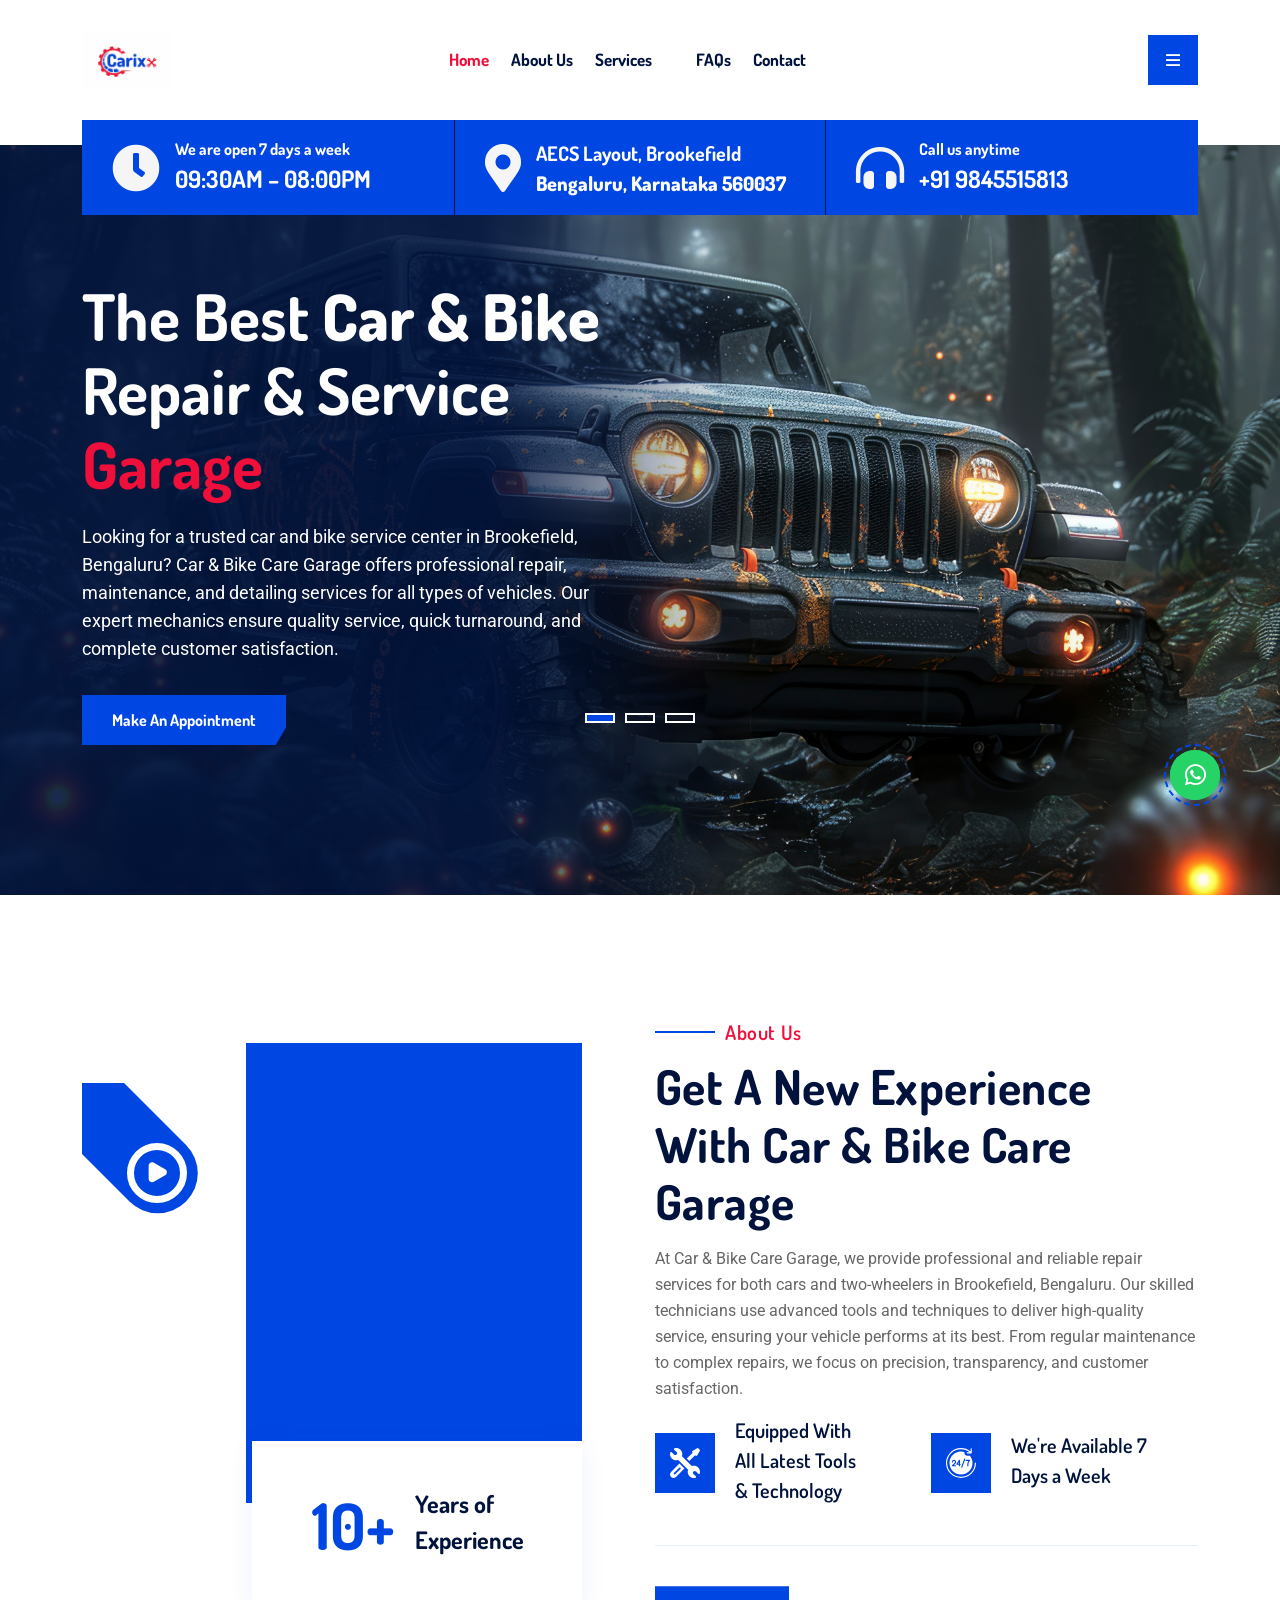
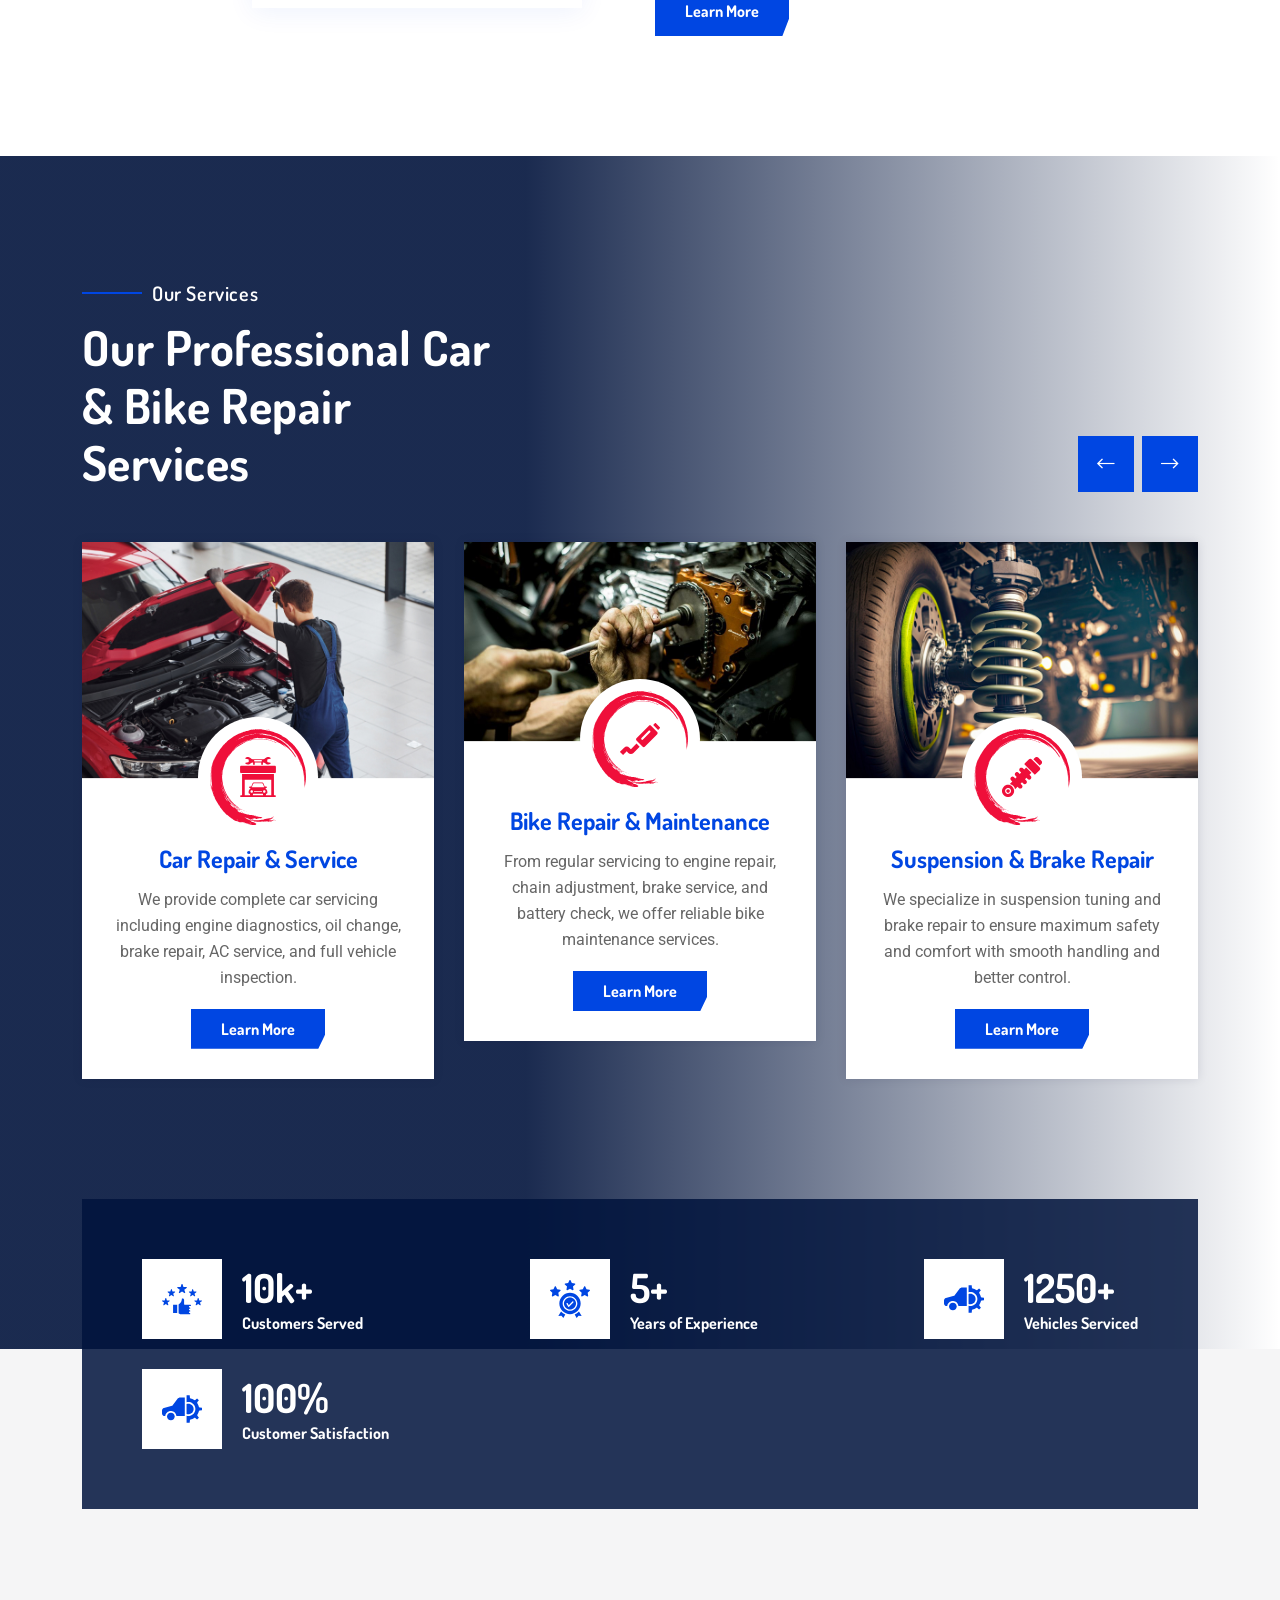
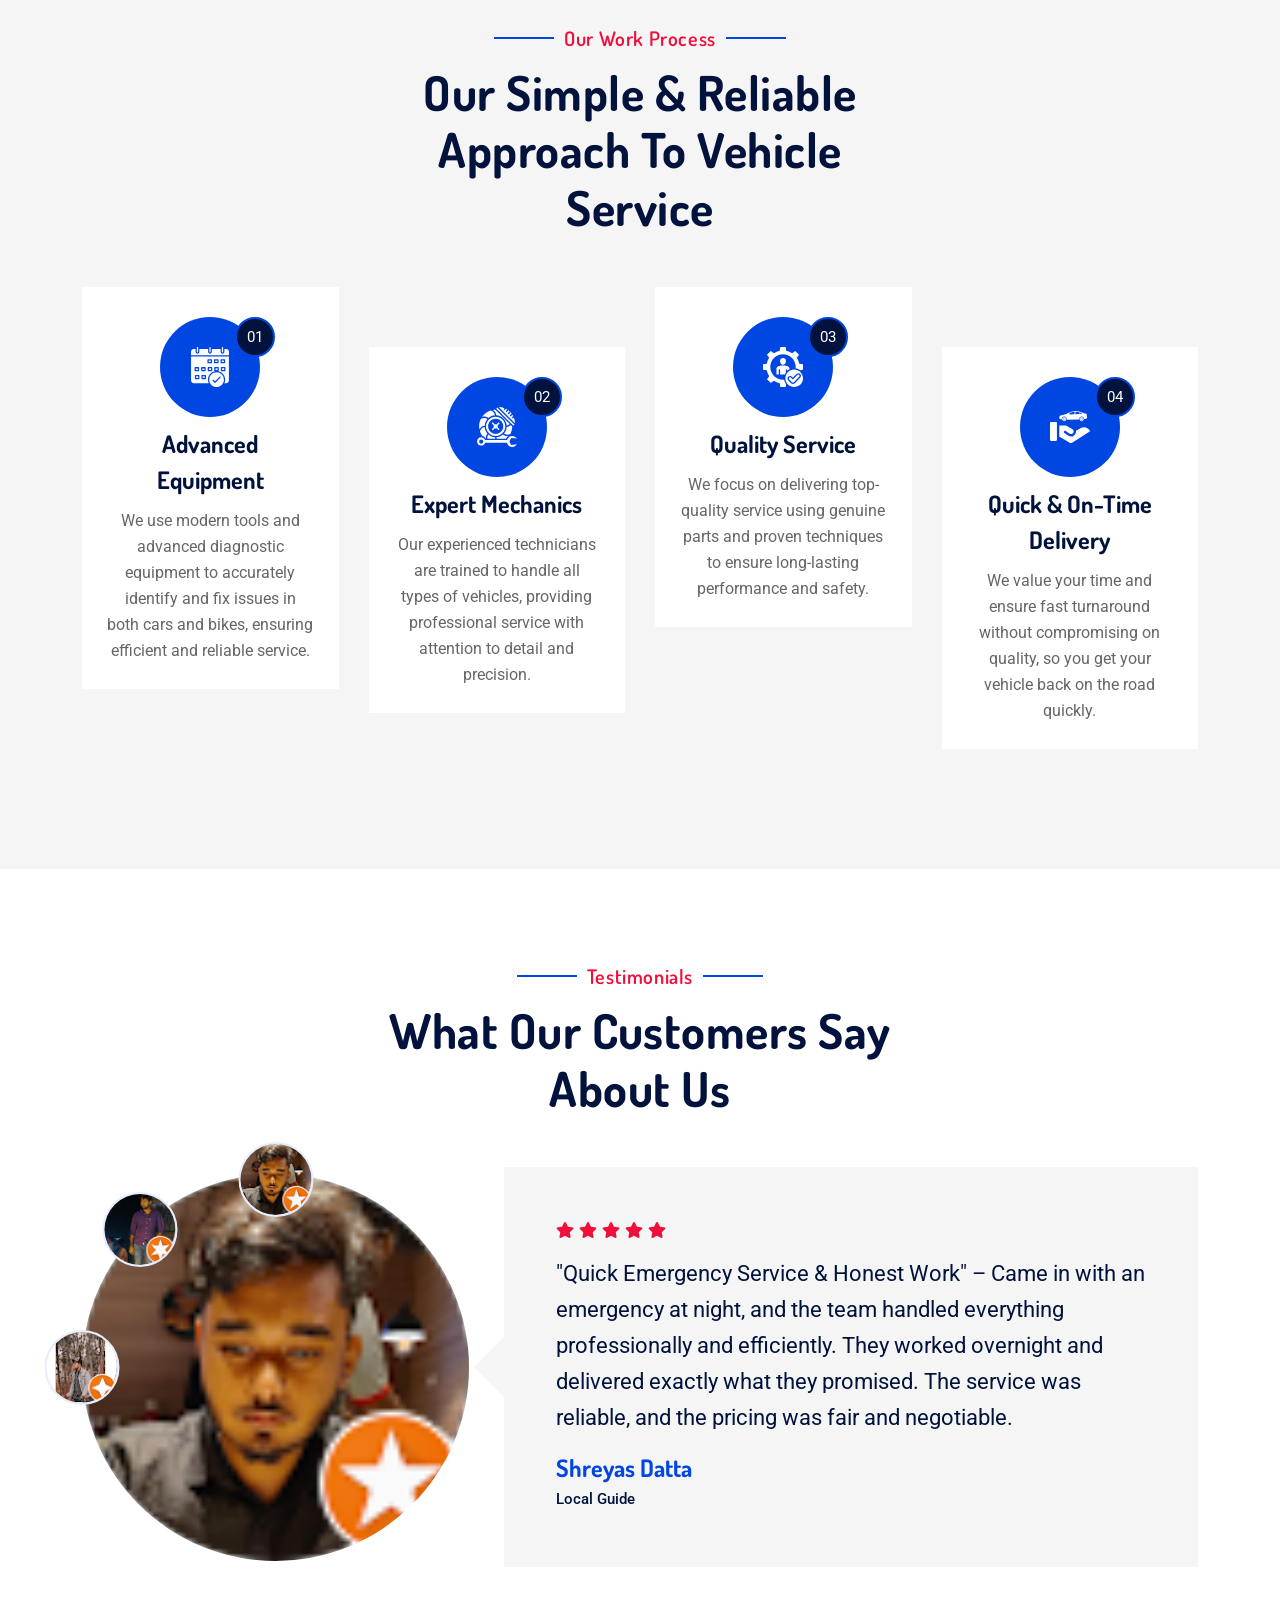
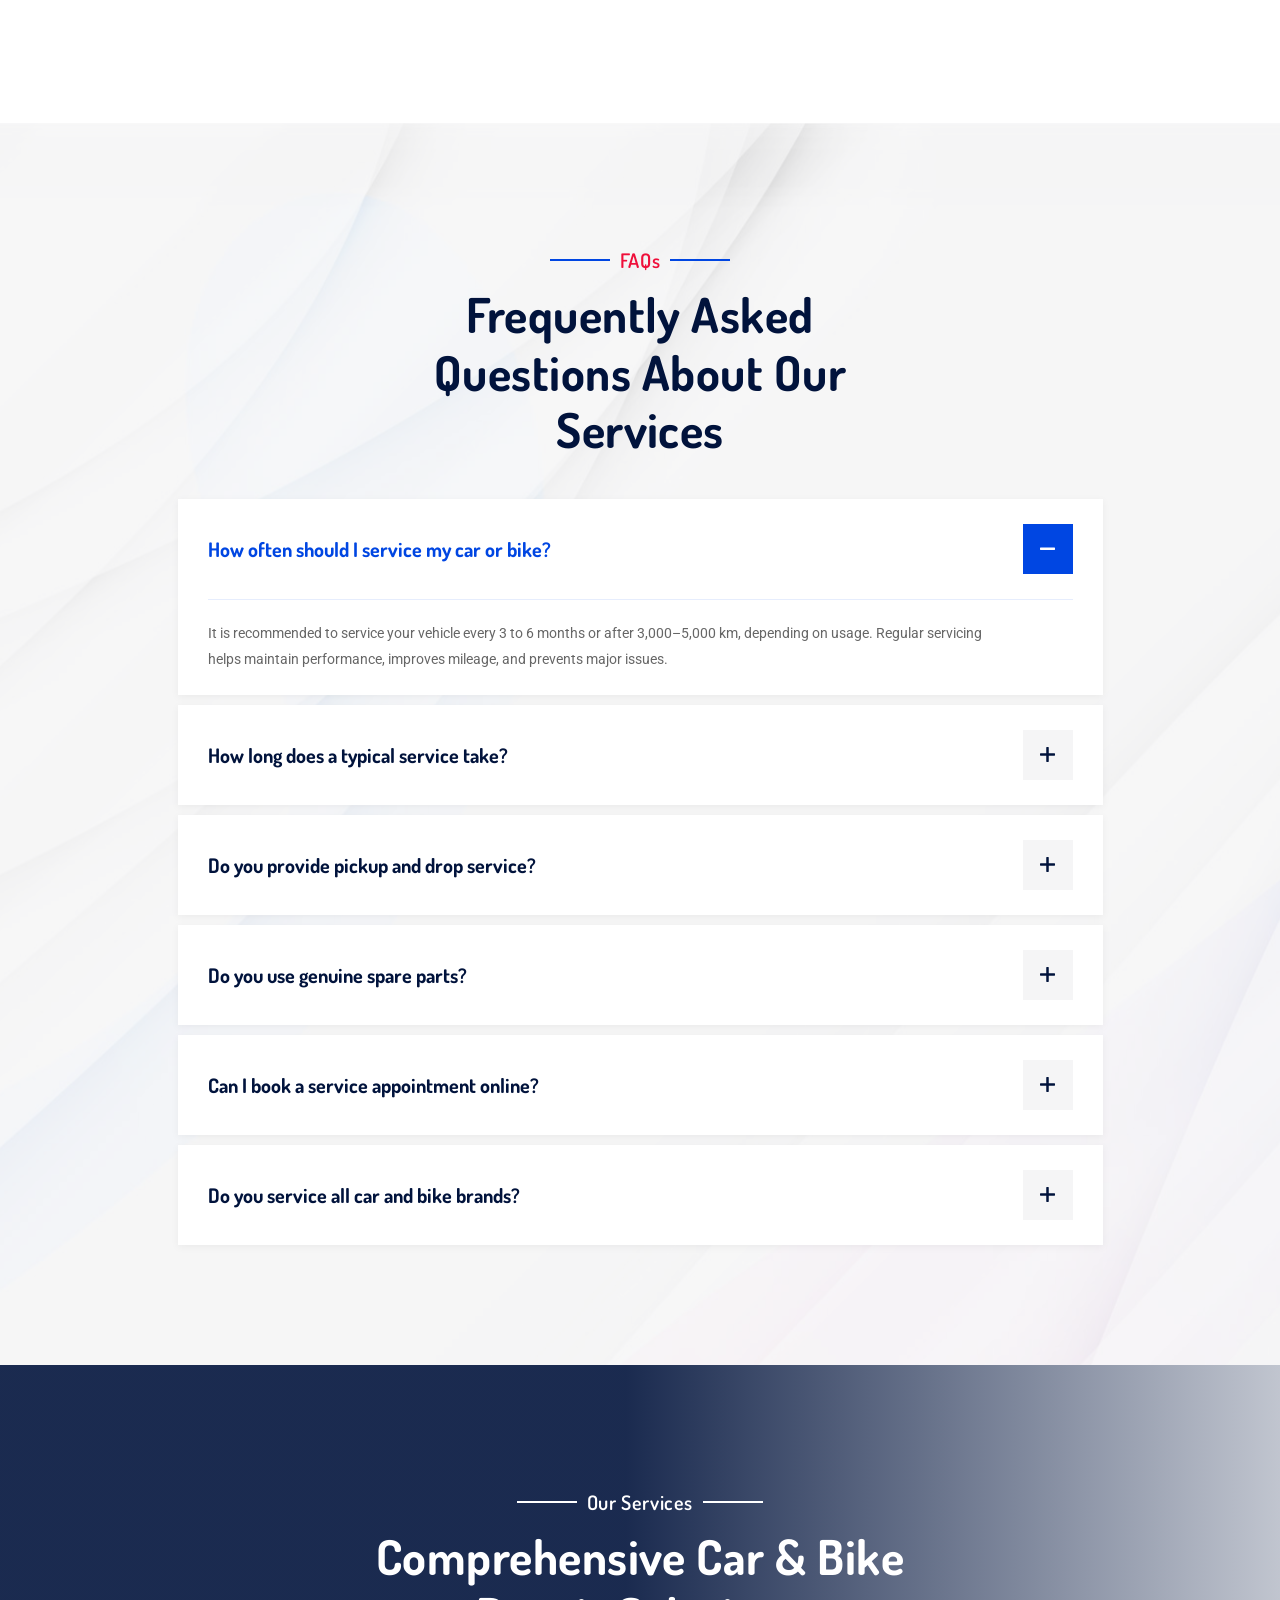
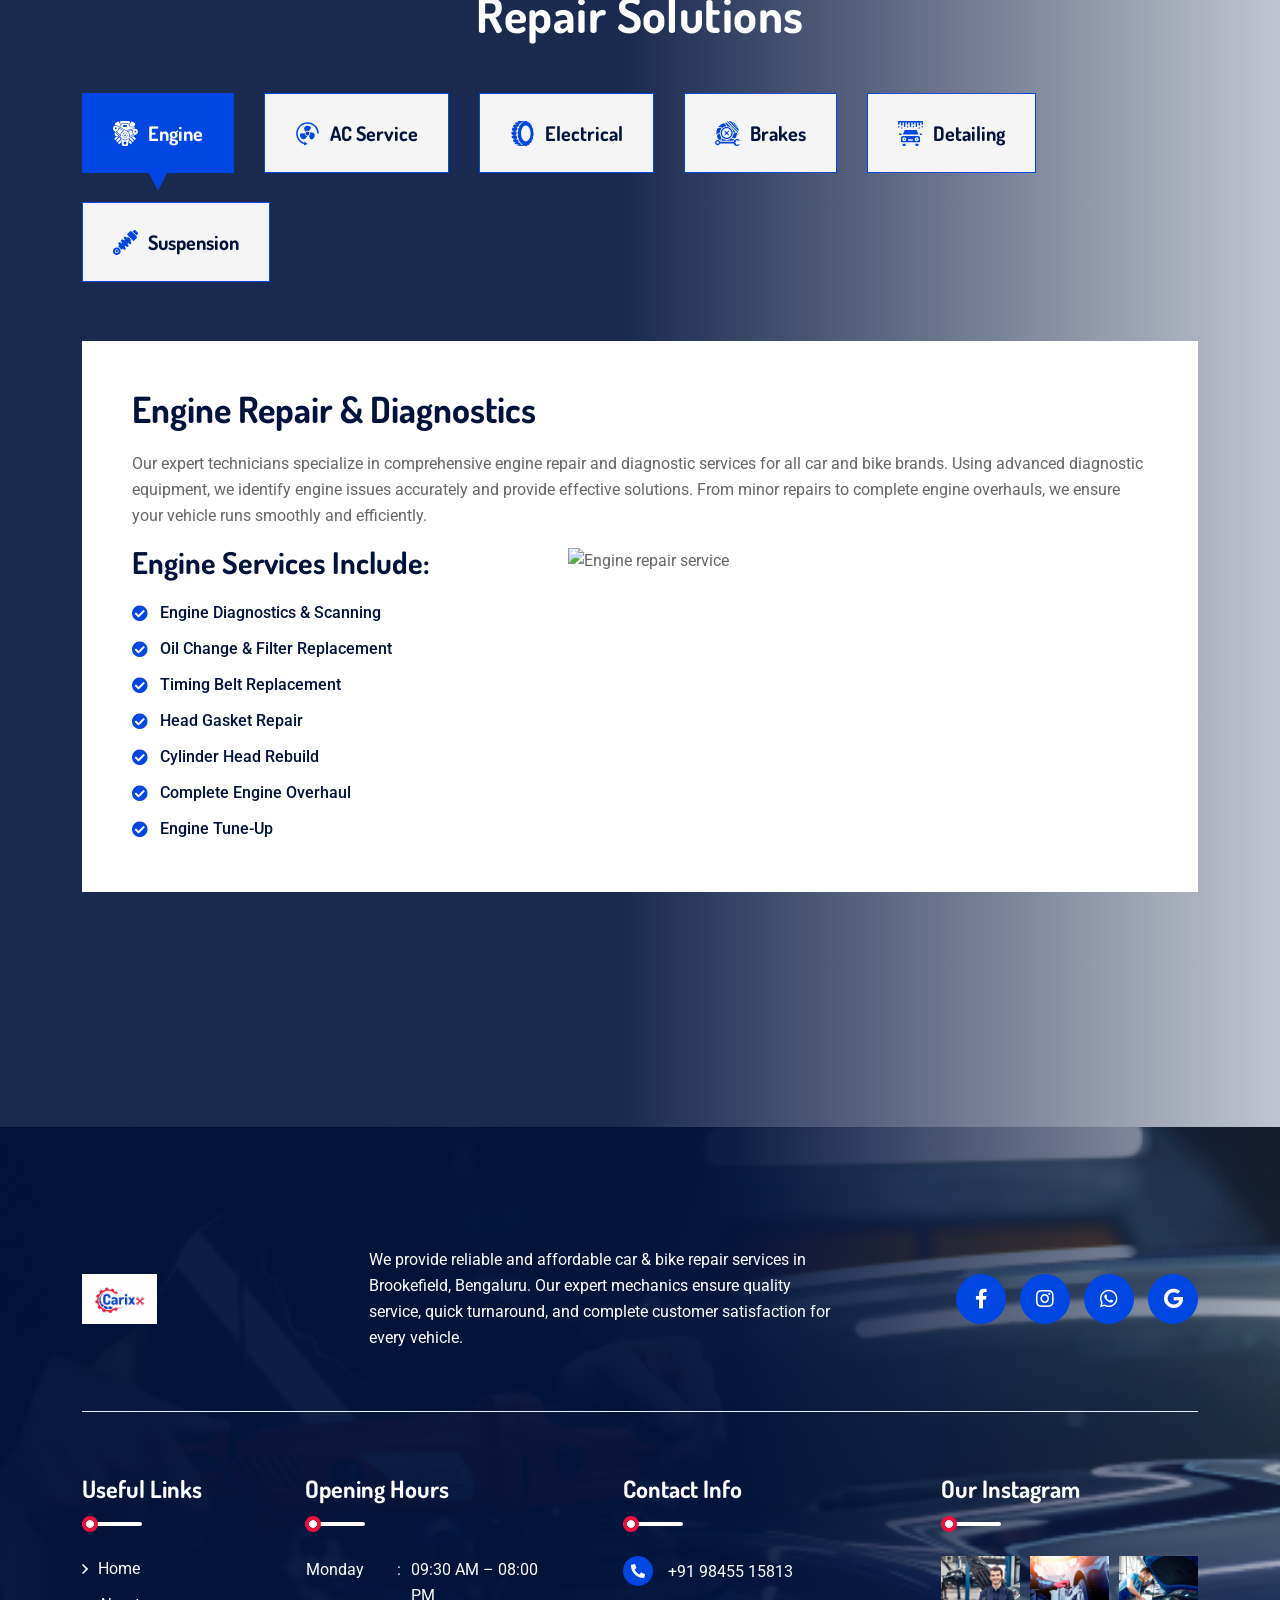
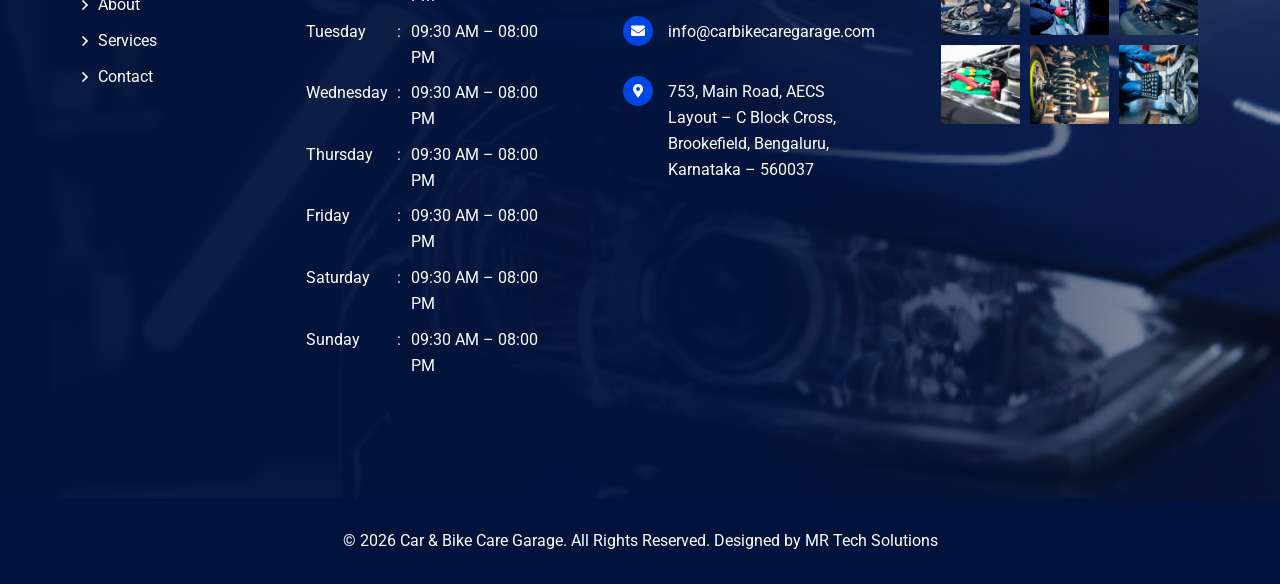
==== commit bf339eea: "title change" ====
--- a/index.html
+++ b/index.html
@@ -4,7 +4,7 @@
 <head>
   <meta charset="utf-8">
   <meta http-equiv="x-ua-compatible" content="ie=edge">
-  <title>Garix - Vehicles Service & Solution HTML5 Template - Blog Grid </title>
+  <title>Car & Bike Care Garage </title>
   <meta name="author" content="vecuro">
   <meta name="description" content="TechBiz - IT Solution & Service HTML Template">
   <meta name="keywords" content="TechBiz - IT Solution & Service HTML Template" />
--- a/assets/css/style.css
+++ b/assets/css/style.css
@@ -2468,25 +2468,27 @@
 .scrollToTop {
   position: fixed;
   right: 60px;
-  bottom: 500px;
+  bottom: 20px;
   opacity: 0;
   visibility: hidden;
   transition: all ease 0.4s;
   z-index: 96;
 }
 .scrollToTop.show {
-  bottom: 60px;
+  bottom: 20px;
   opacity: 1;
   visibility: visible;
 }
 
 /* WhatsApp Fixed Button */
 .scroll-btn.wa-btn {
-  bottom: 420px !important;
+  bottom: 100px !important;
   opacity: 1 !important;
   visibility: visible !important;
   background-color: #25D366;
   border-radius: 50%;
+  cursor: pointer;
+  z-index: 99;
 }
 .scroll-btn.wa-btn i {
   background-color: #25D366;
@@ -2501,7 +2503,7 @@
 
 @media (max-width: 767px) {
   .scroll-btn.wa-btn {
-    bottom: 250px !important;
+    bottom: 160px !important;
     right: 15px;
   }
 }
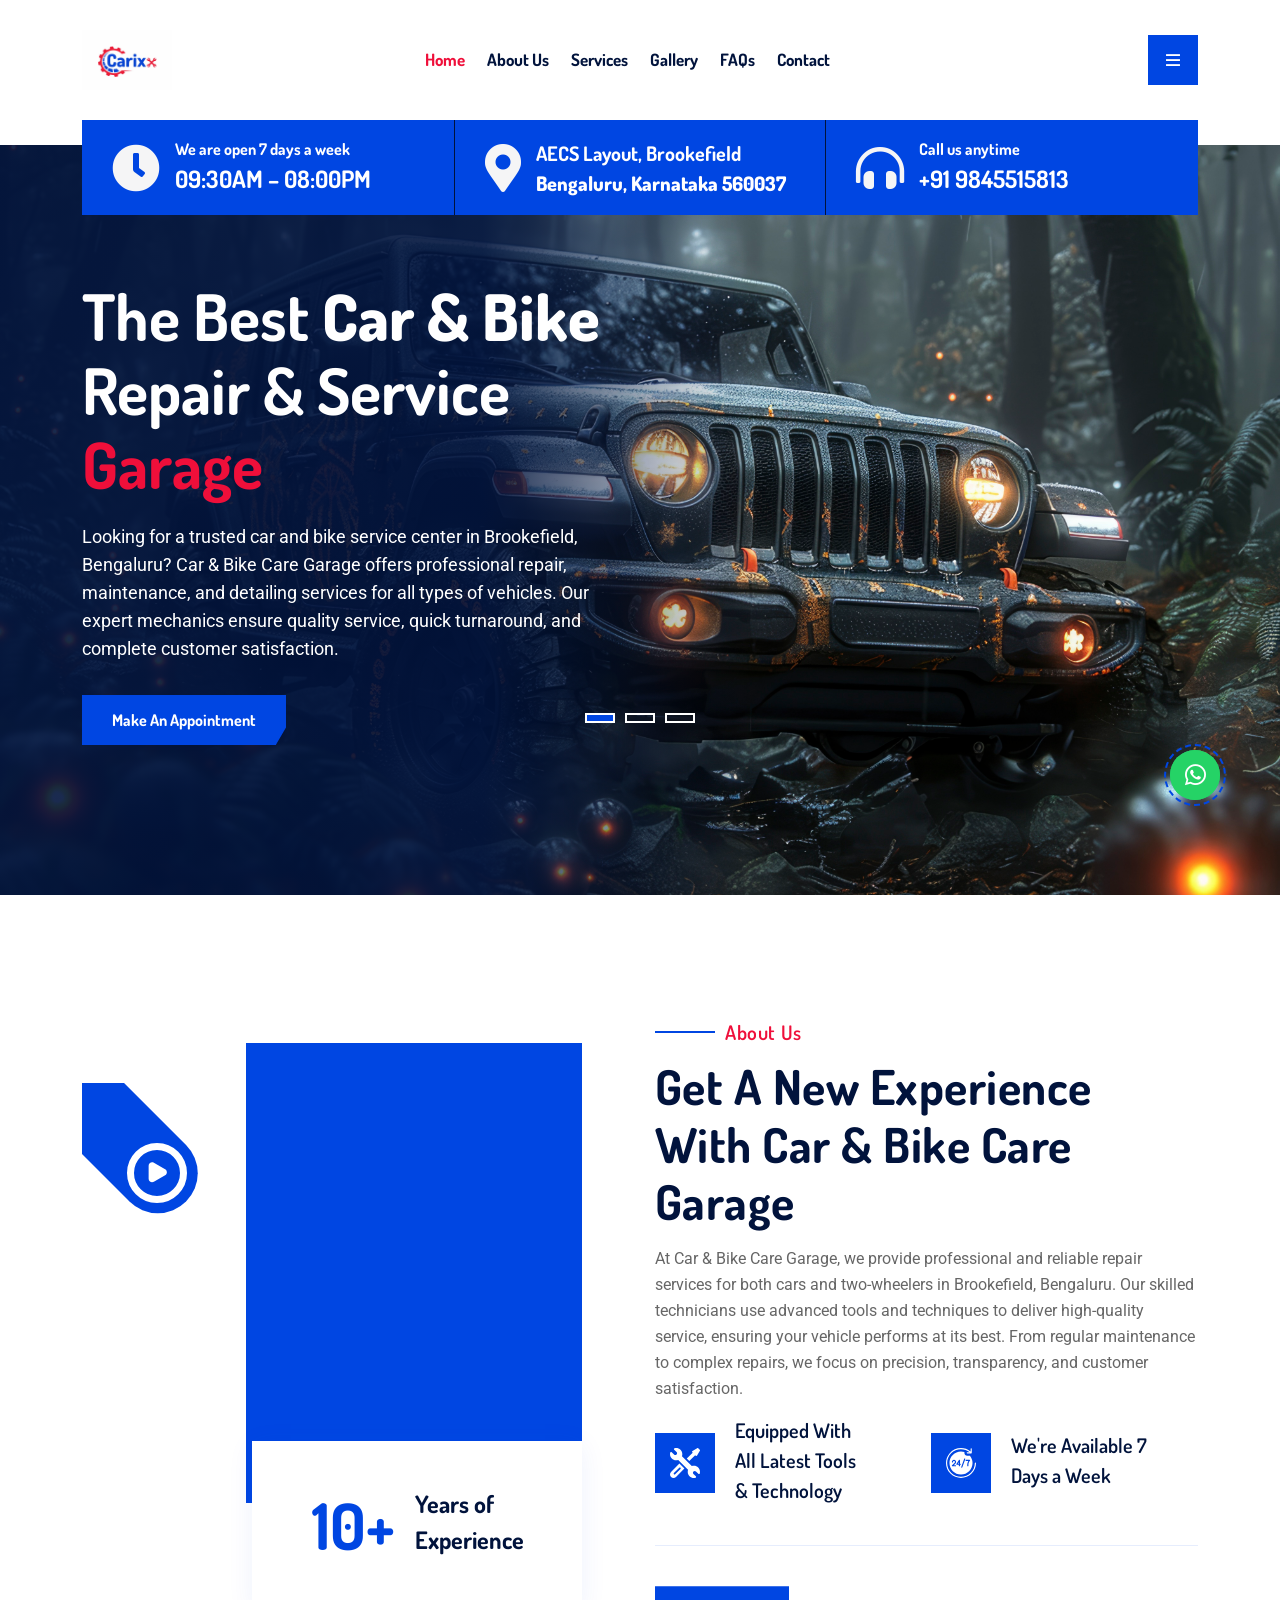
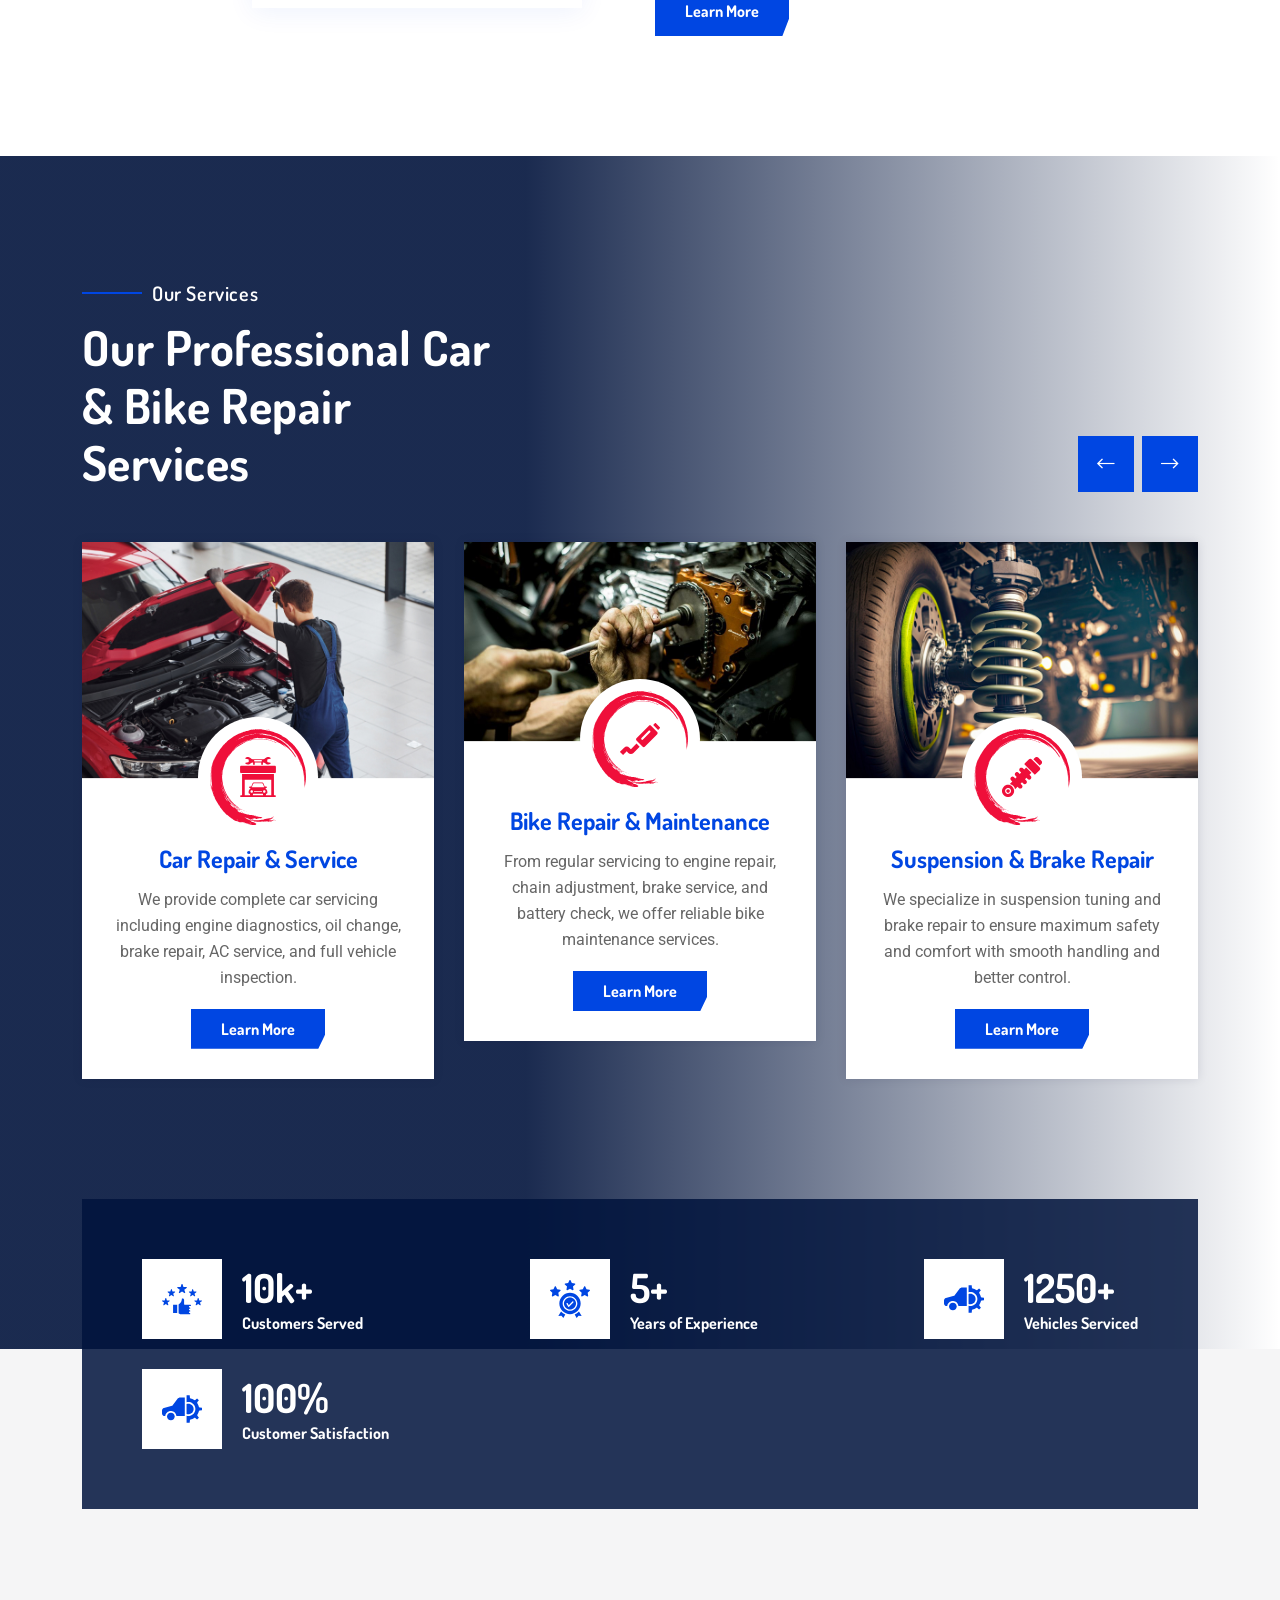
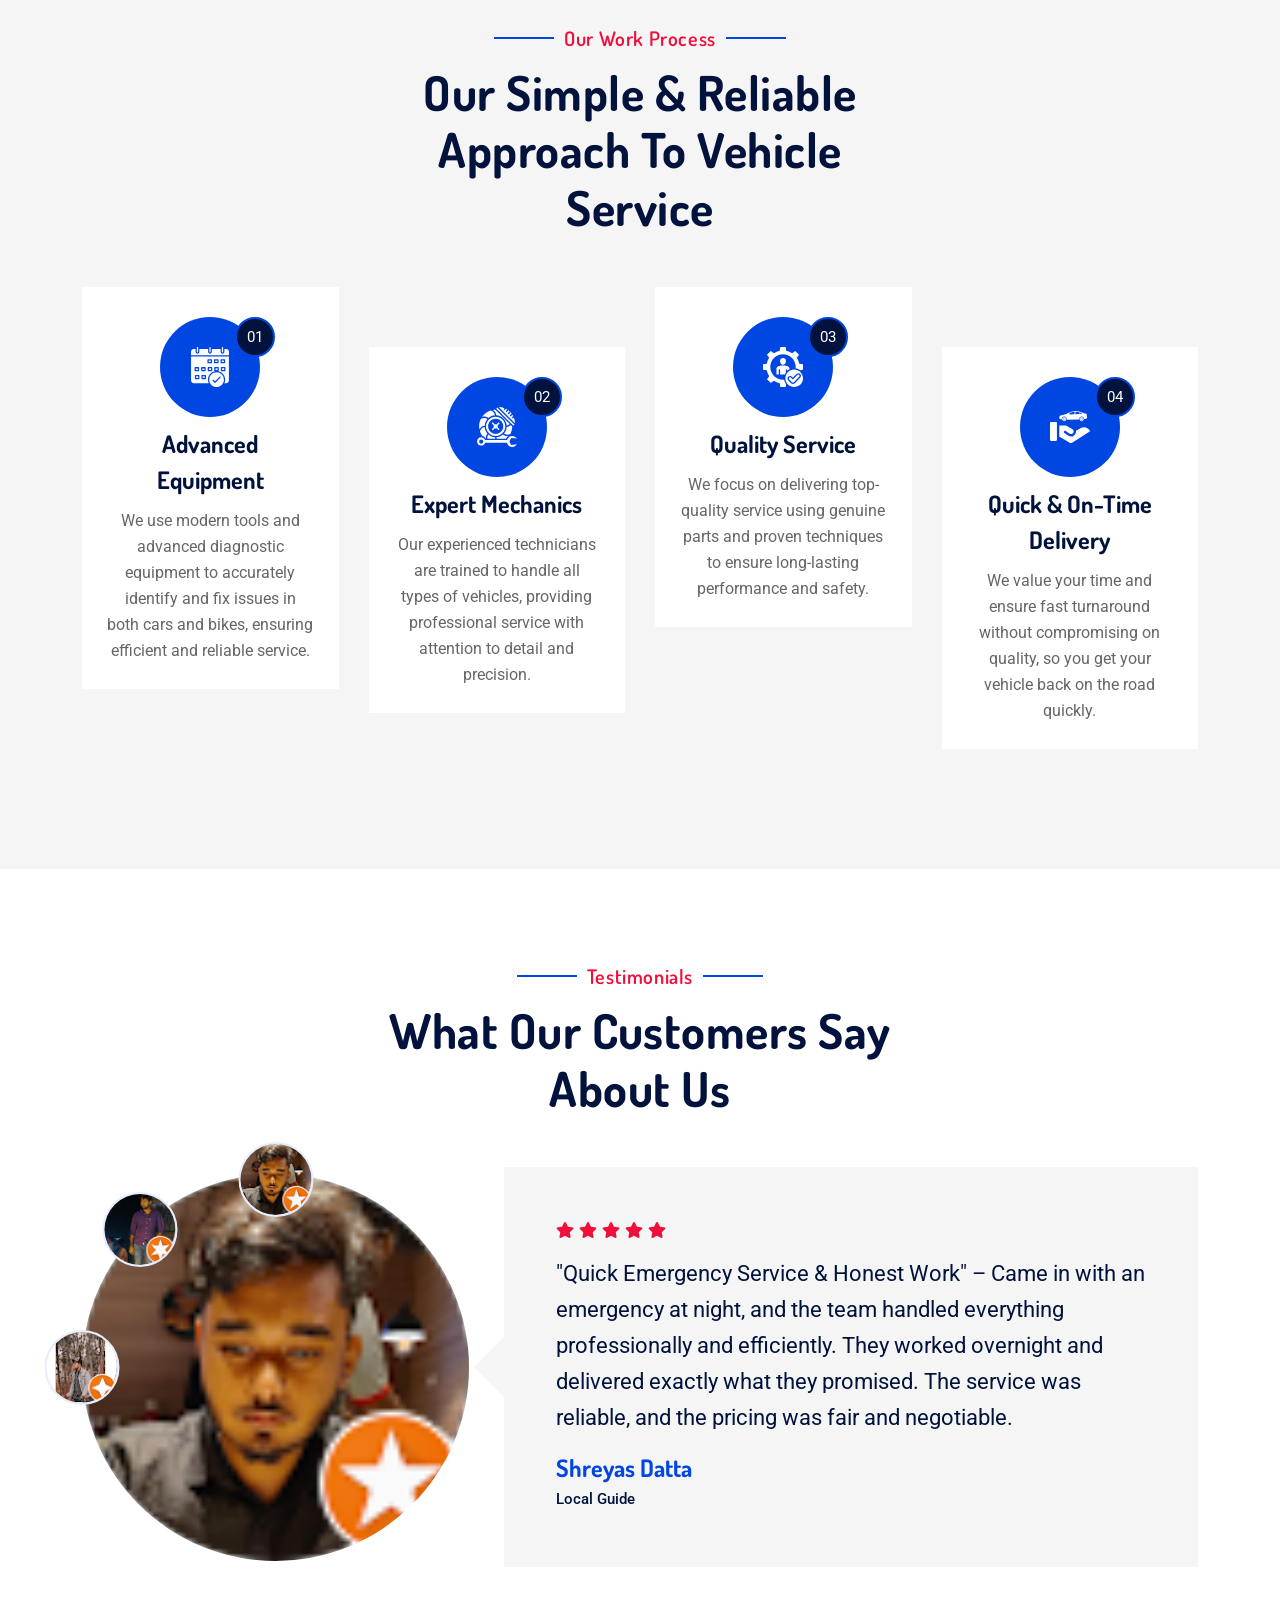
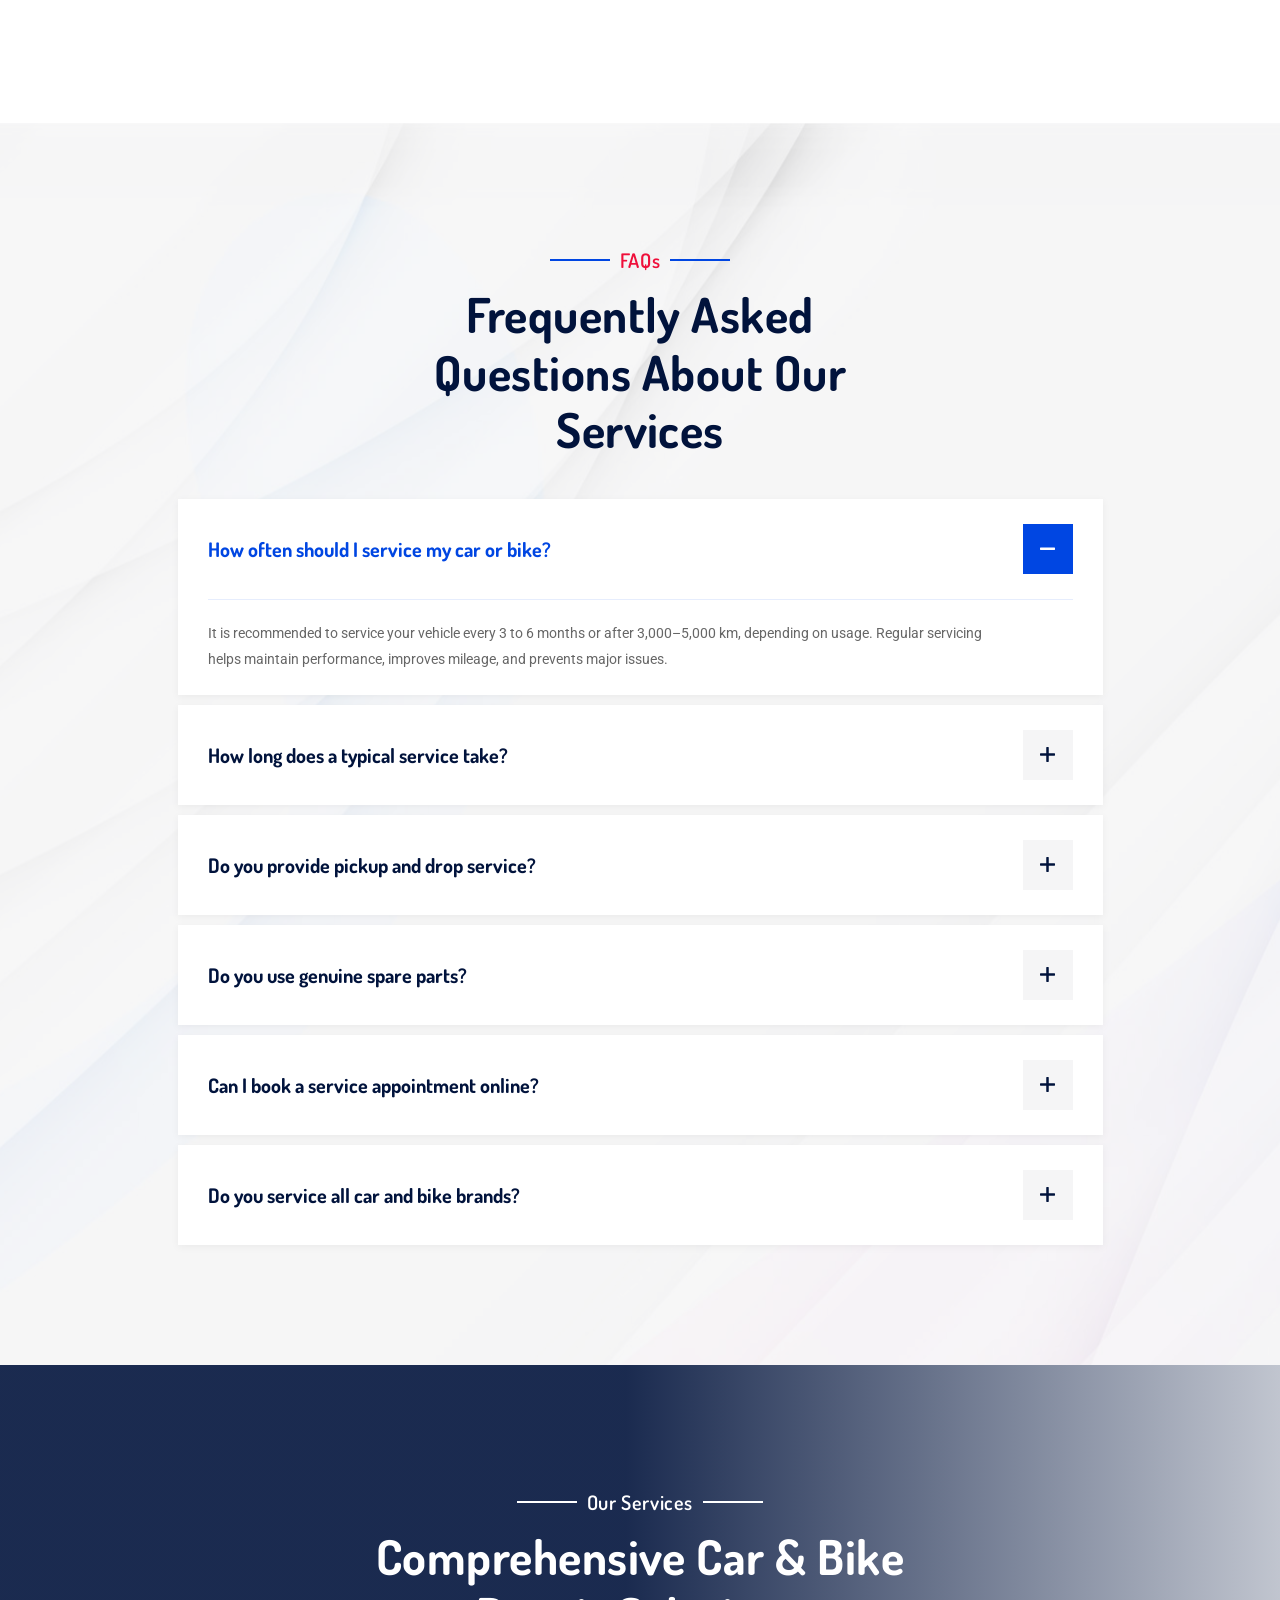
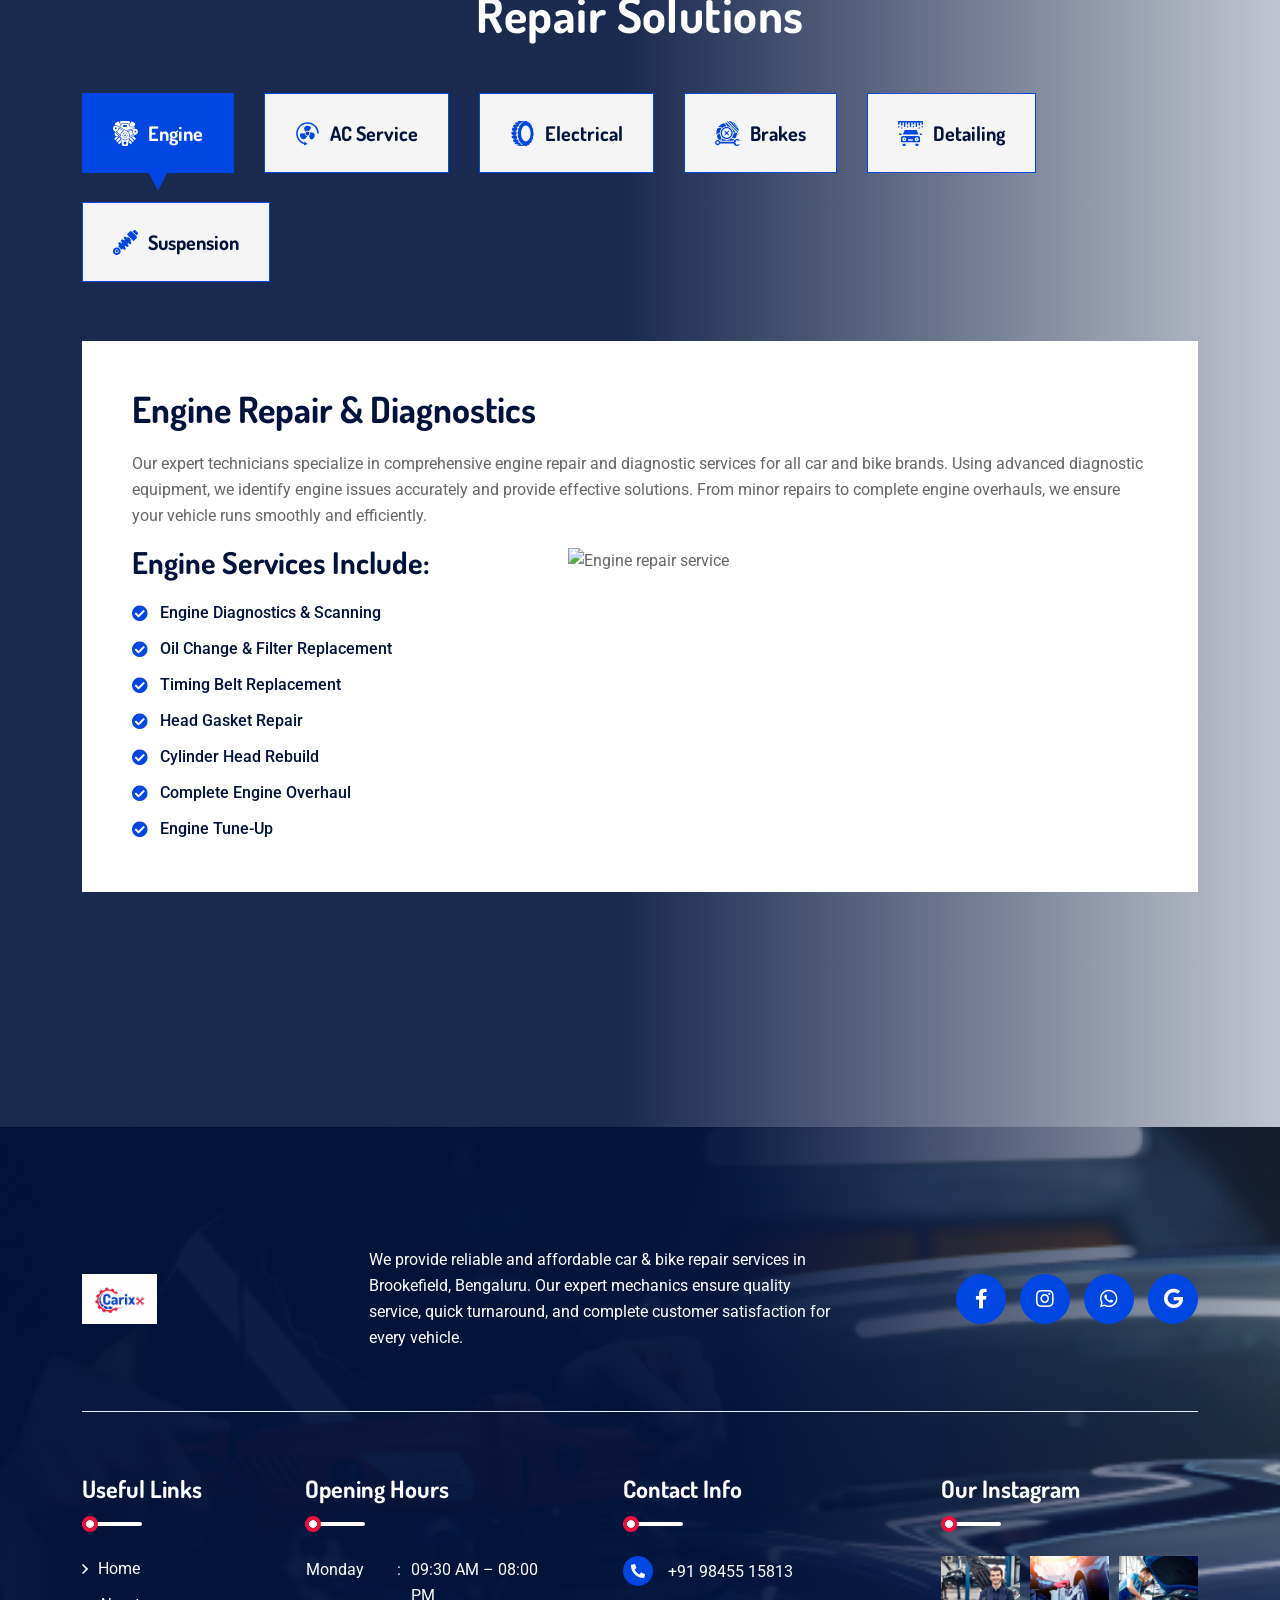
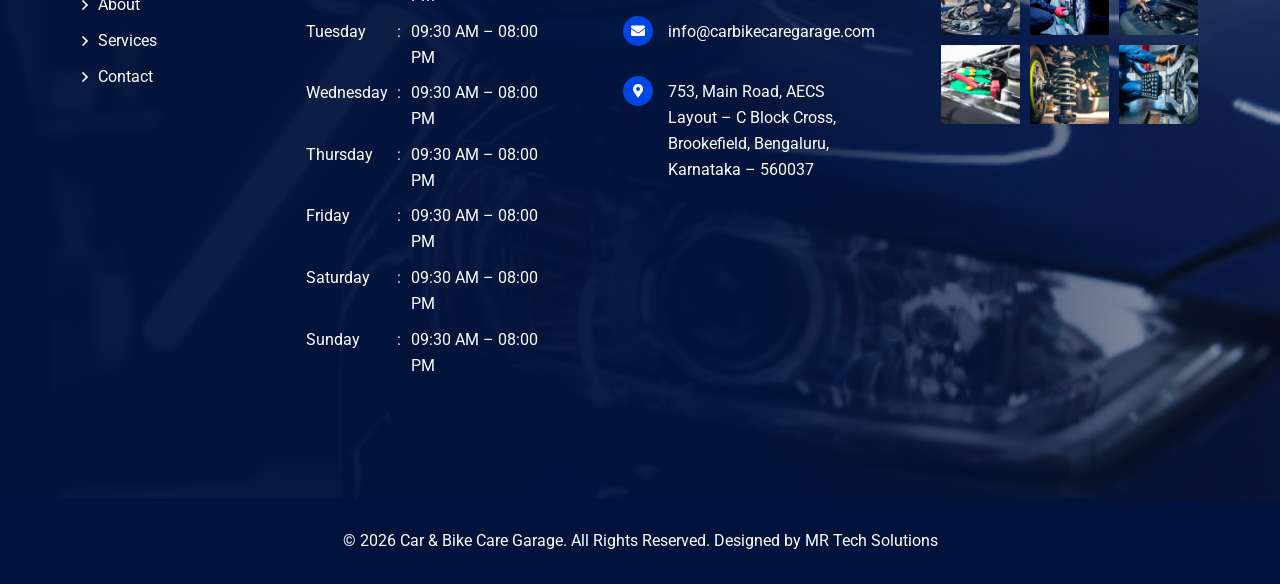
==== commit 2185057e: "added gallery page" ====
--- a/index.html
+++ b/index.html
@@ -90,9 +90,9 @@
           <li>
             <a href="services.html">Services</a>
           </li>
-          <!-- <li>
-            <a href="blog.html">Blog</a>
-          </li> -->
+          <li>
+            <a href="gallery.html">Gallery</a>
+          </li>
           <li>
             <a href="faq.html">FAQs</a>
           </li>
@@ -183,7 +183,7 @@
                       <a href="services.html">Services</a>
                     </li>
                     <li>
-                      <!-- <a href="blog.html">Blog</a> -->
+                      <a href="gallery.html">Gallery</a>
                     </li>
                     <li>
                       <a href="faq.html">FAQs</a>
